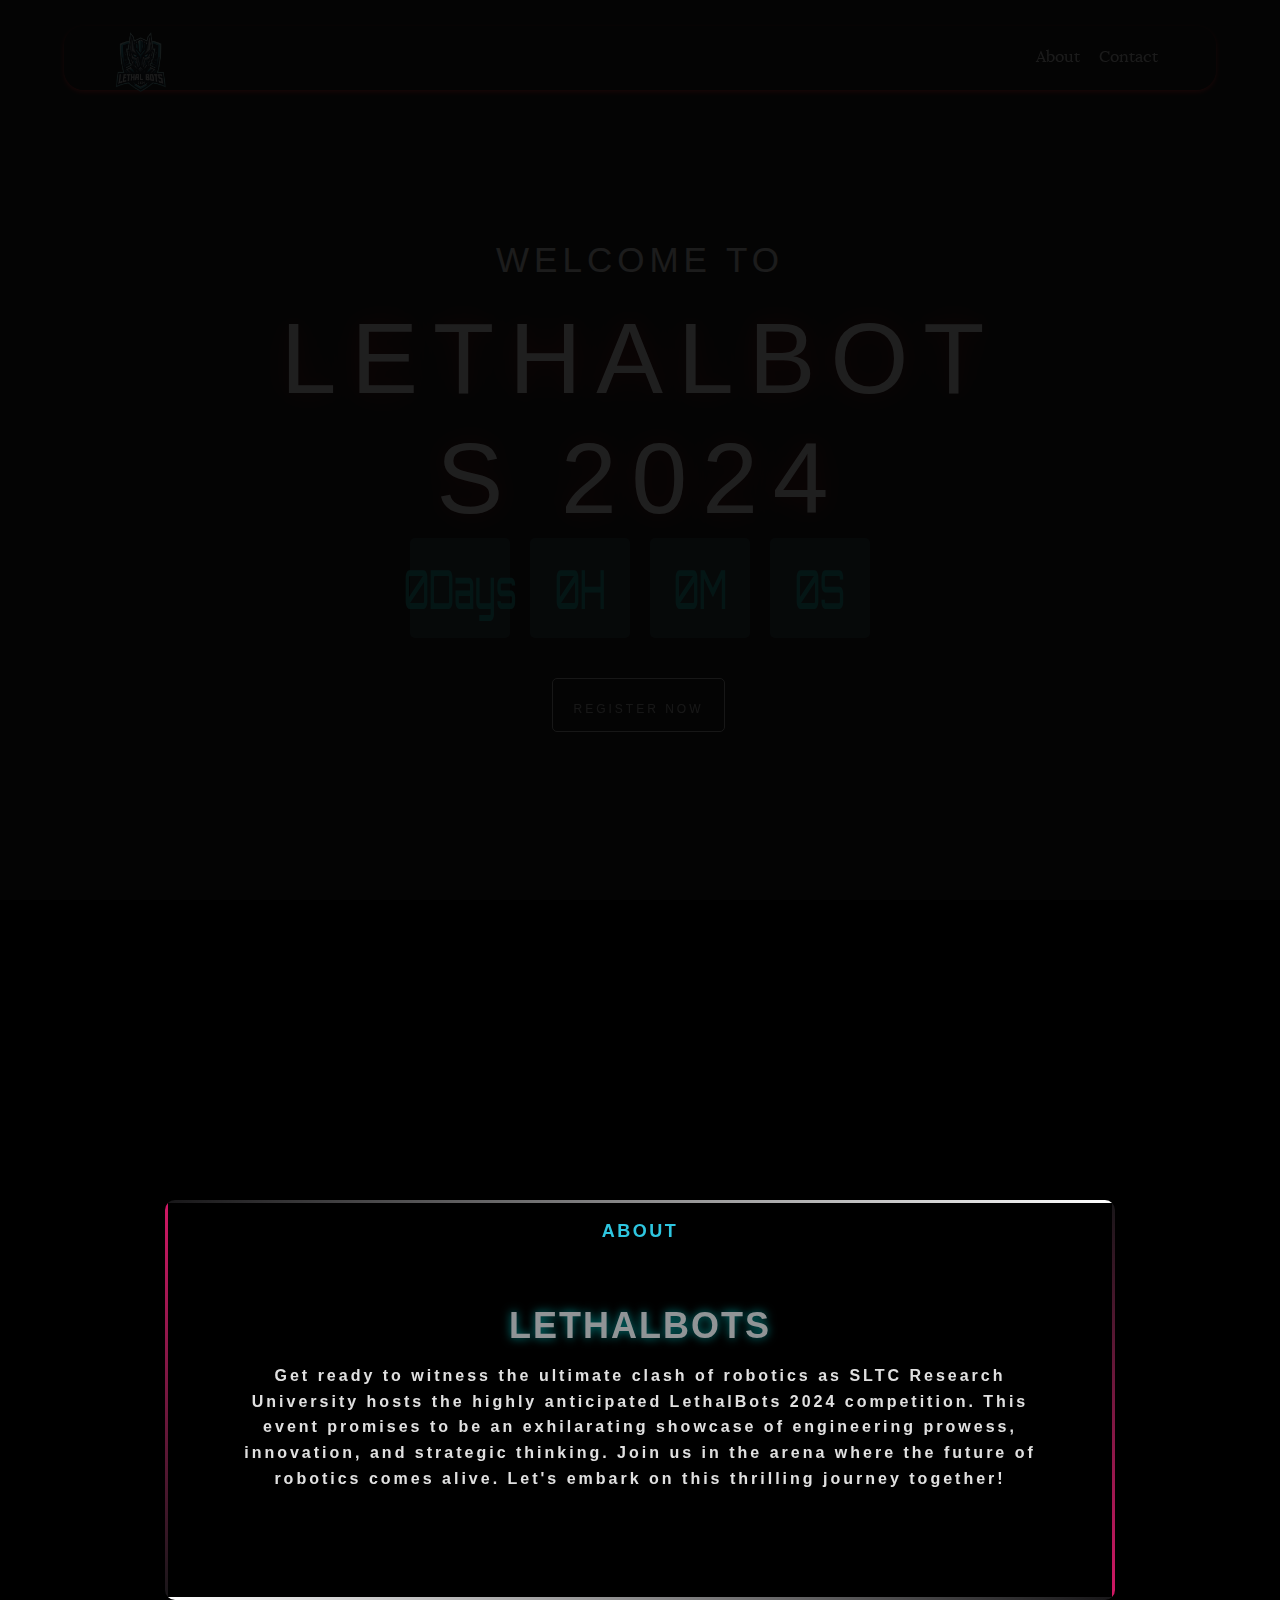
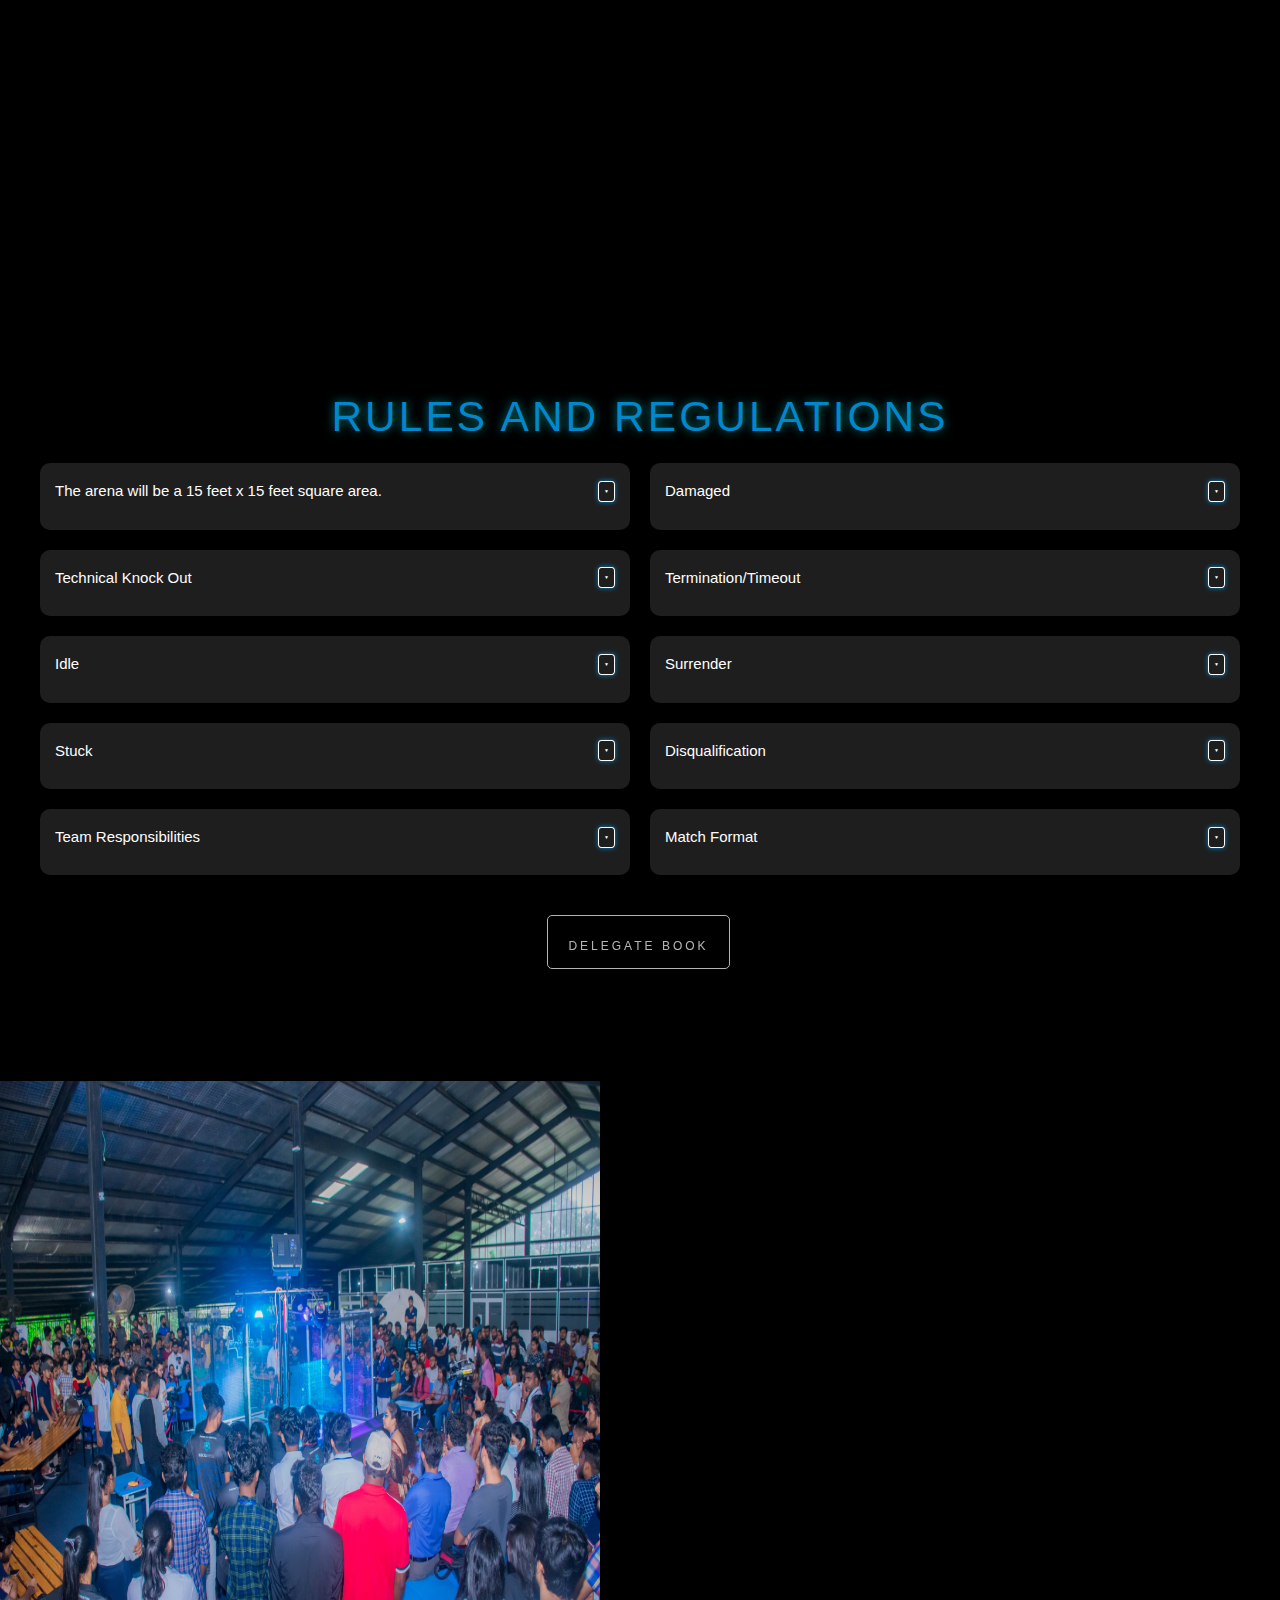
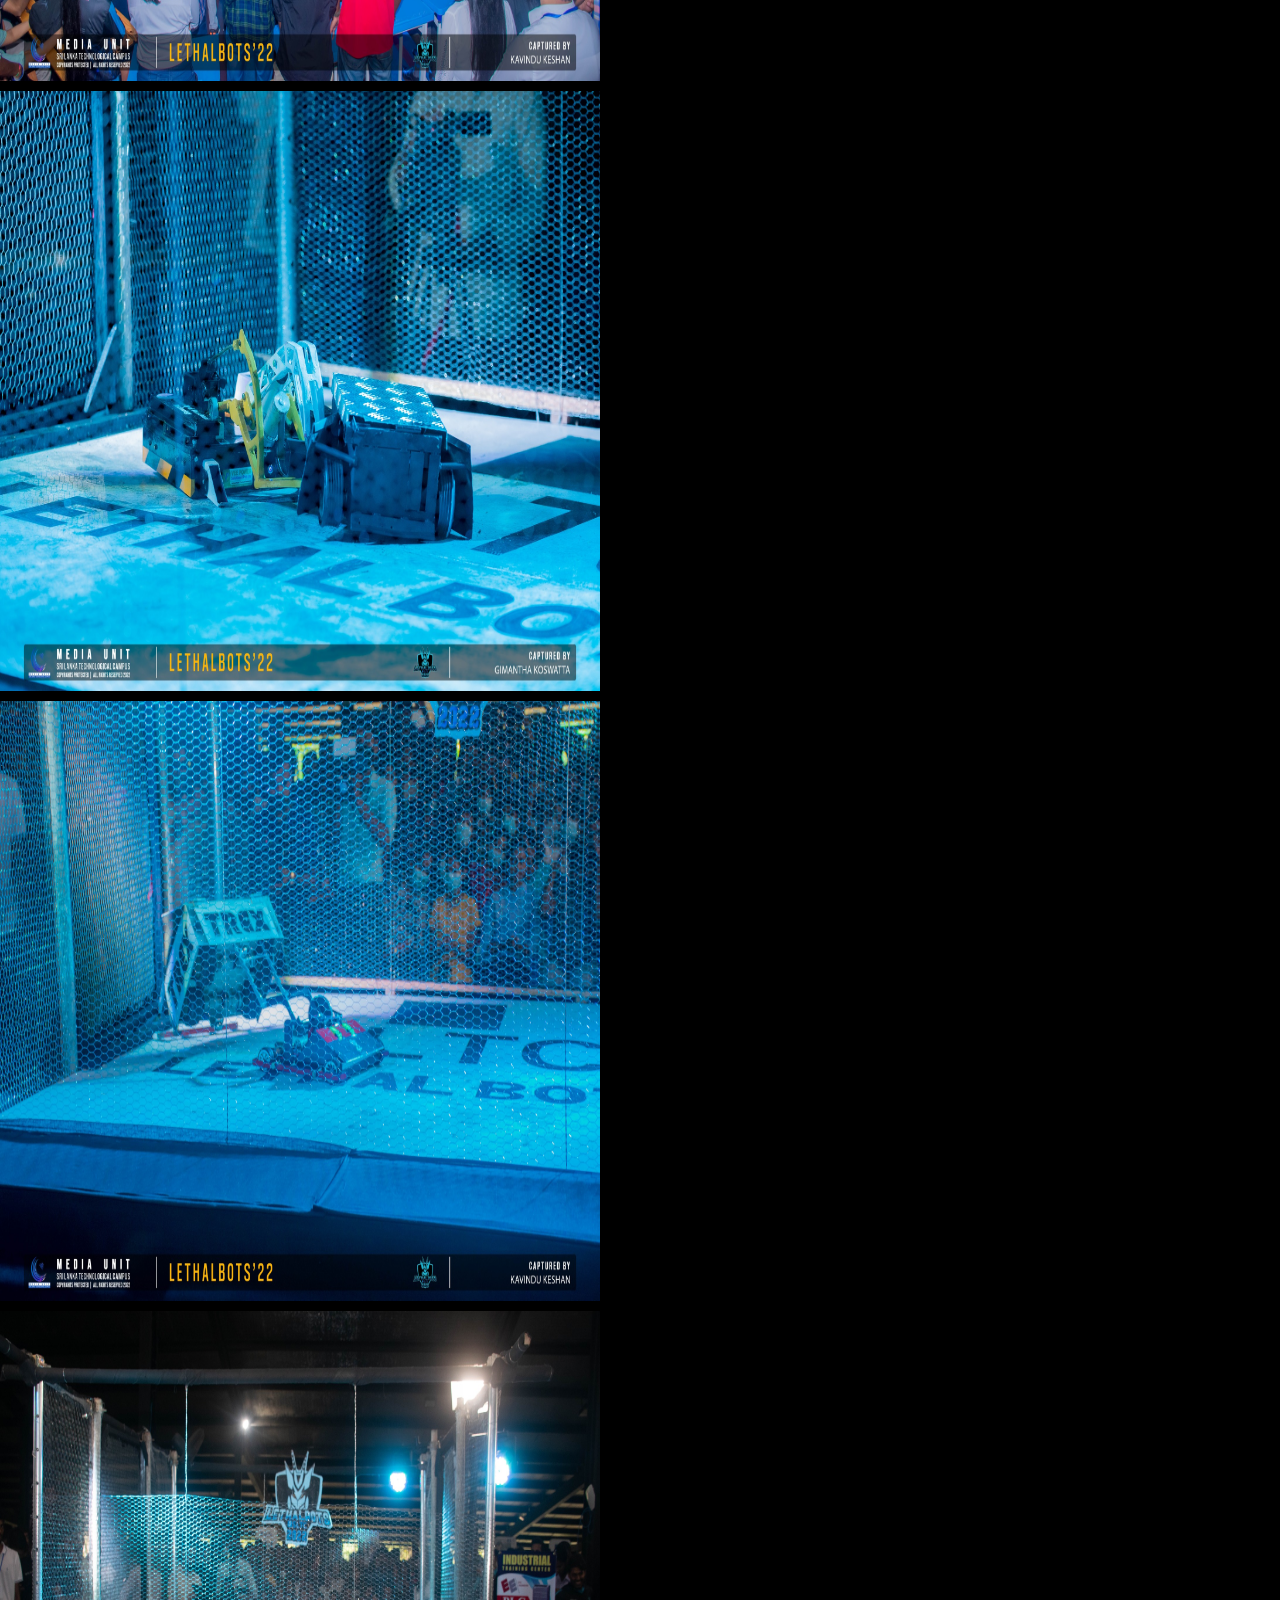
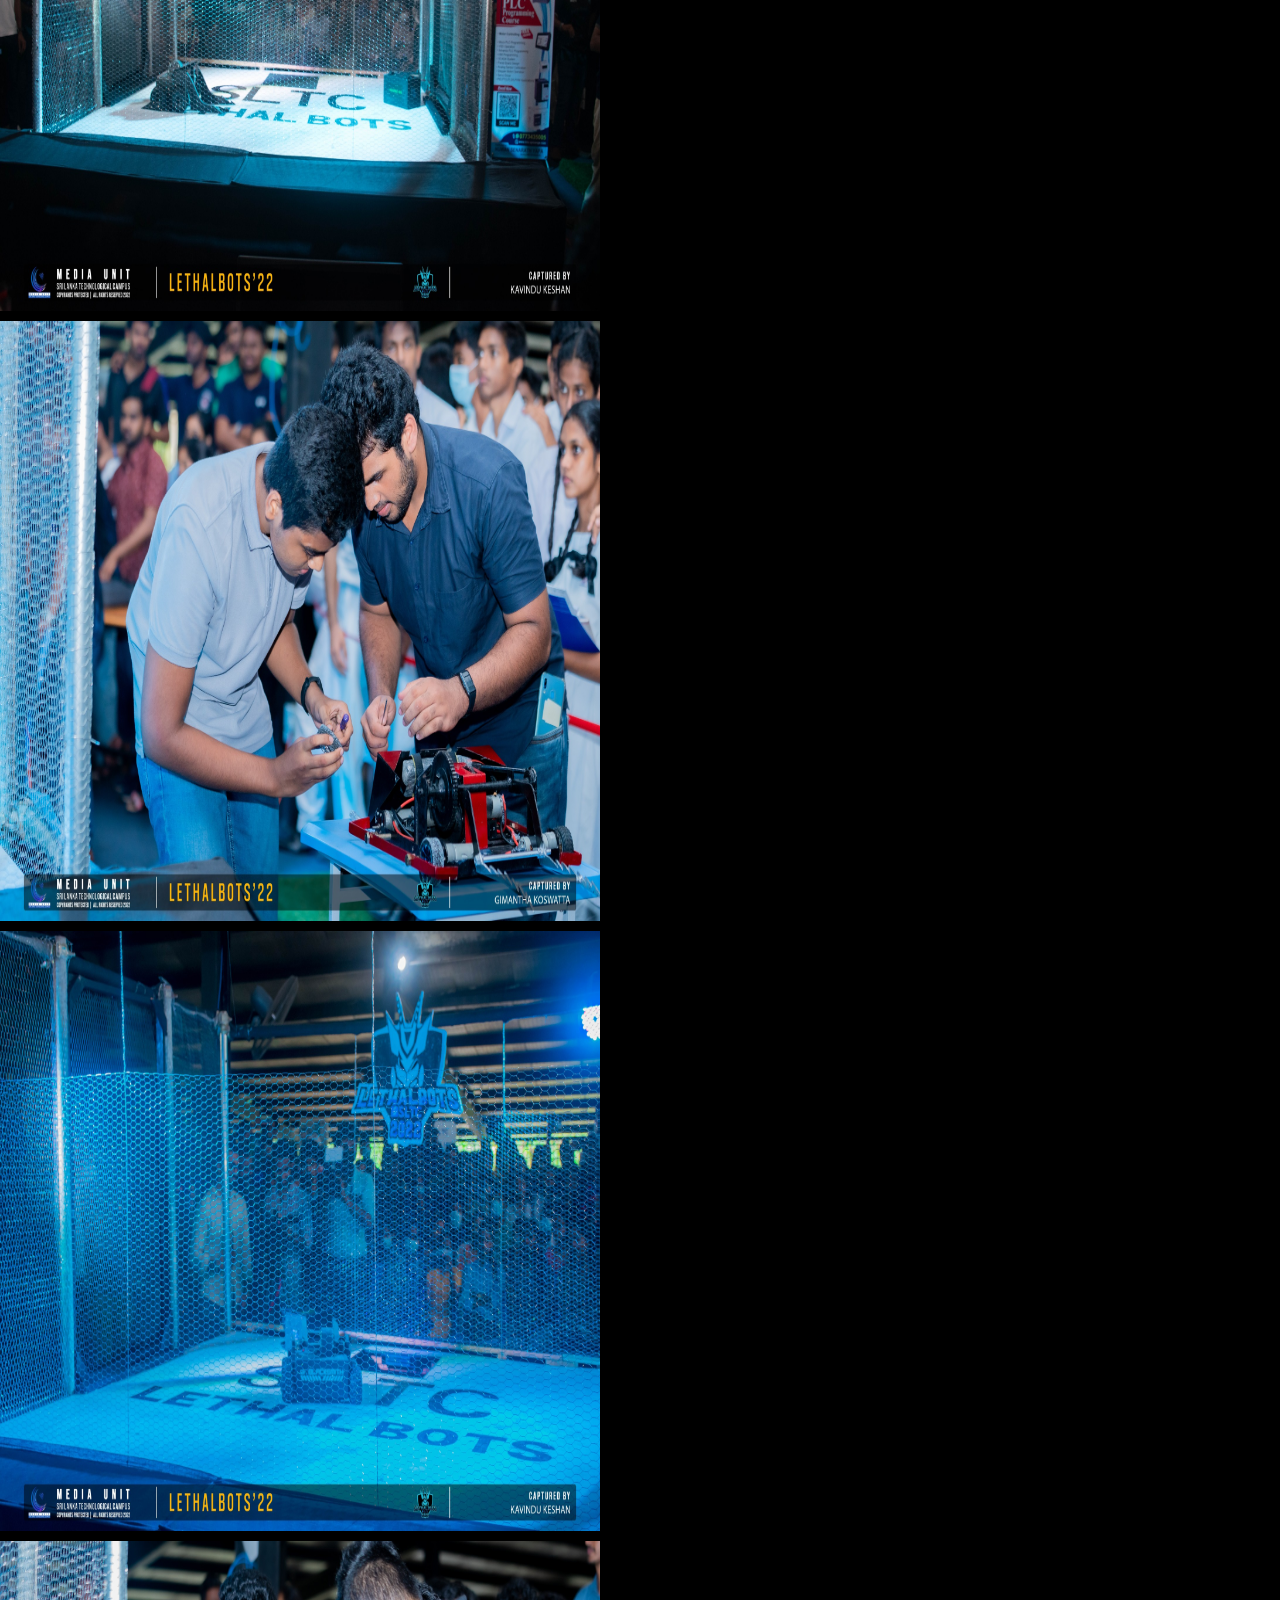
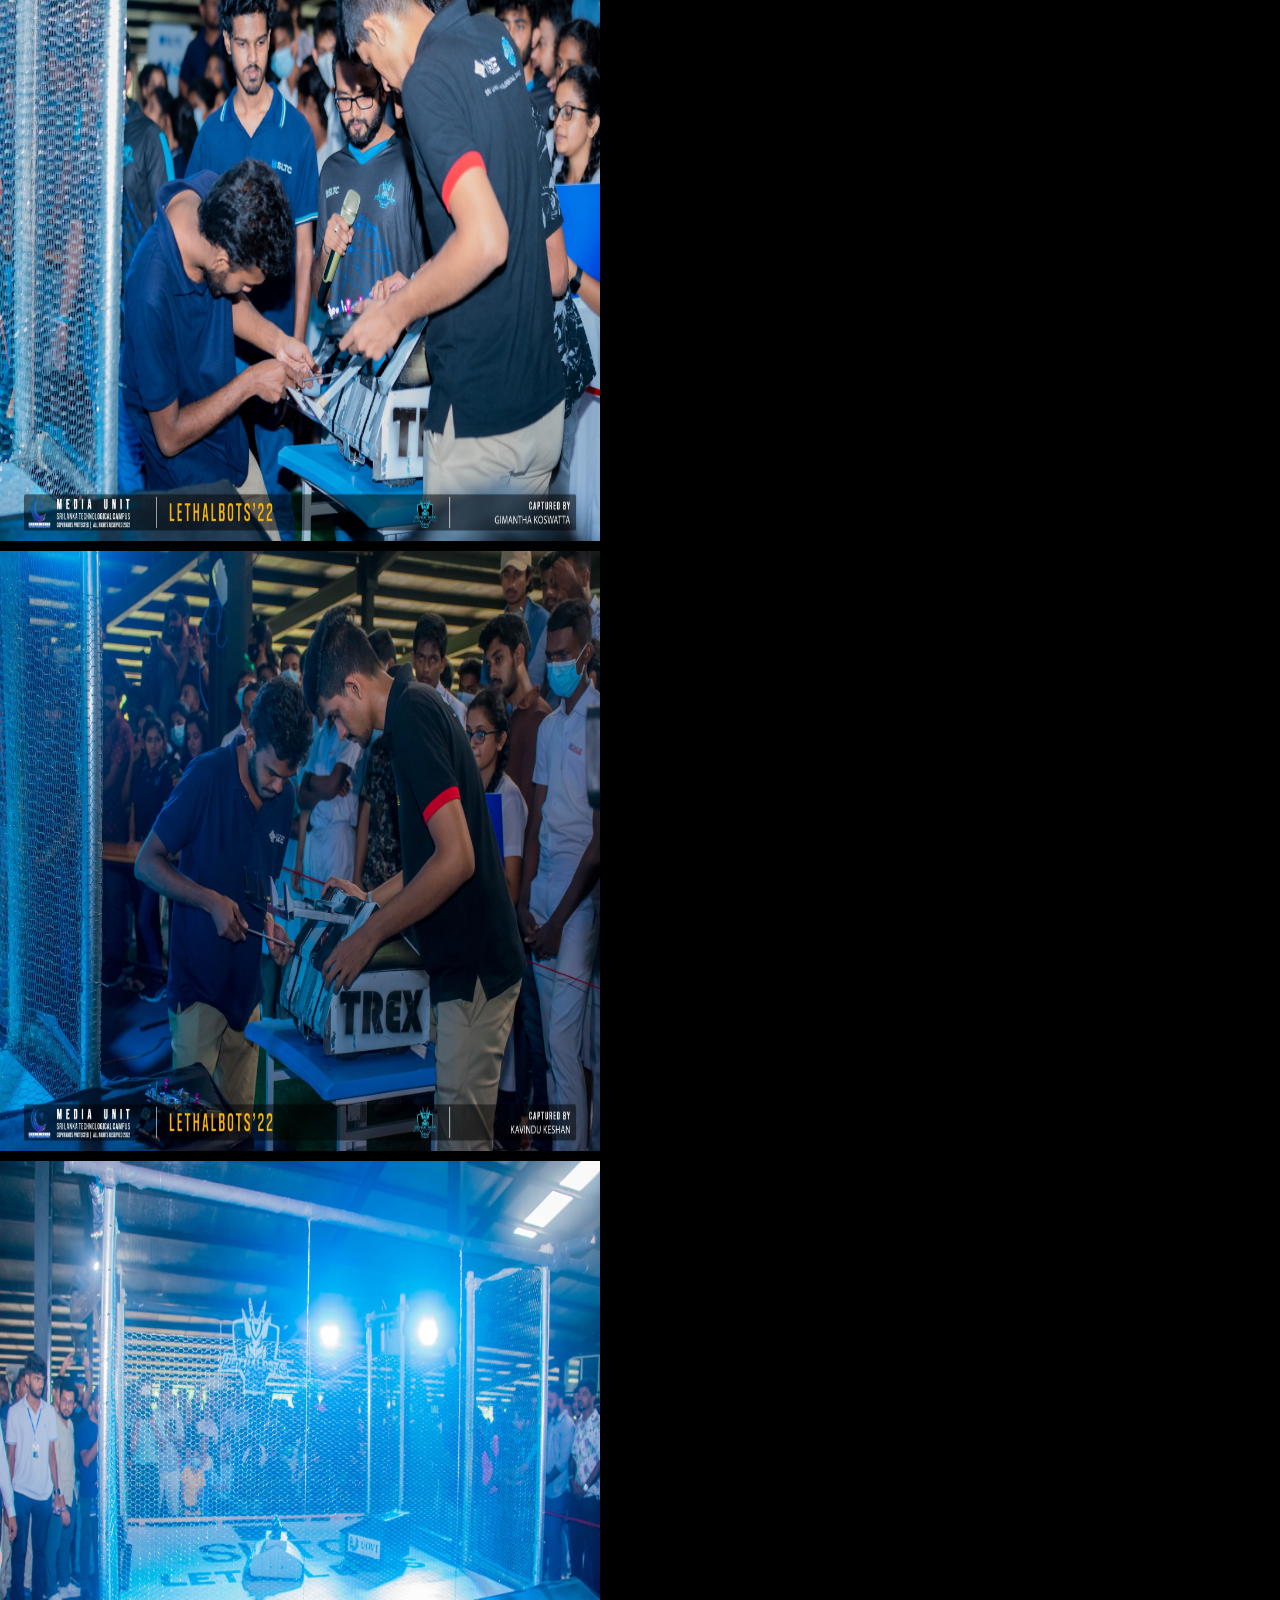
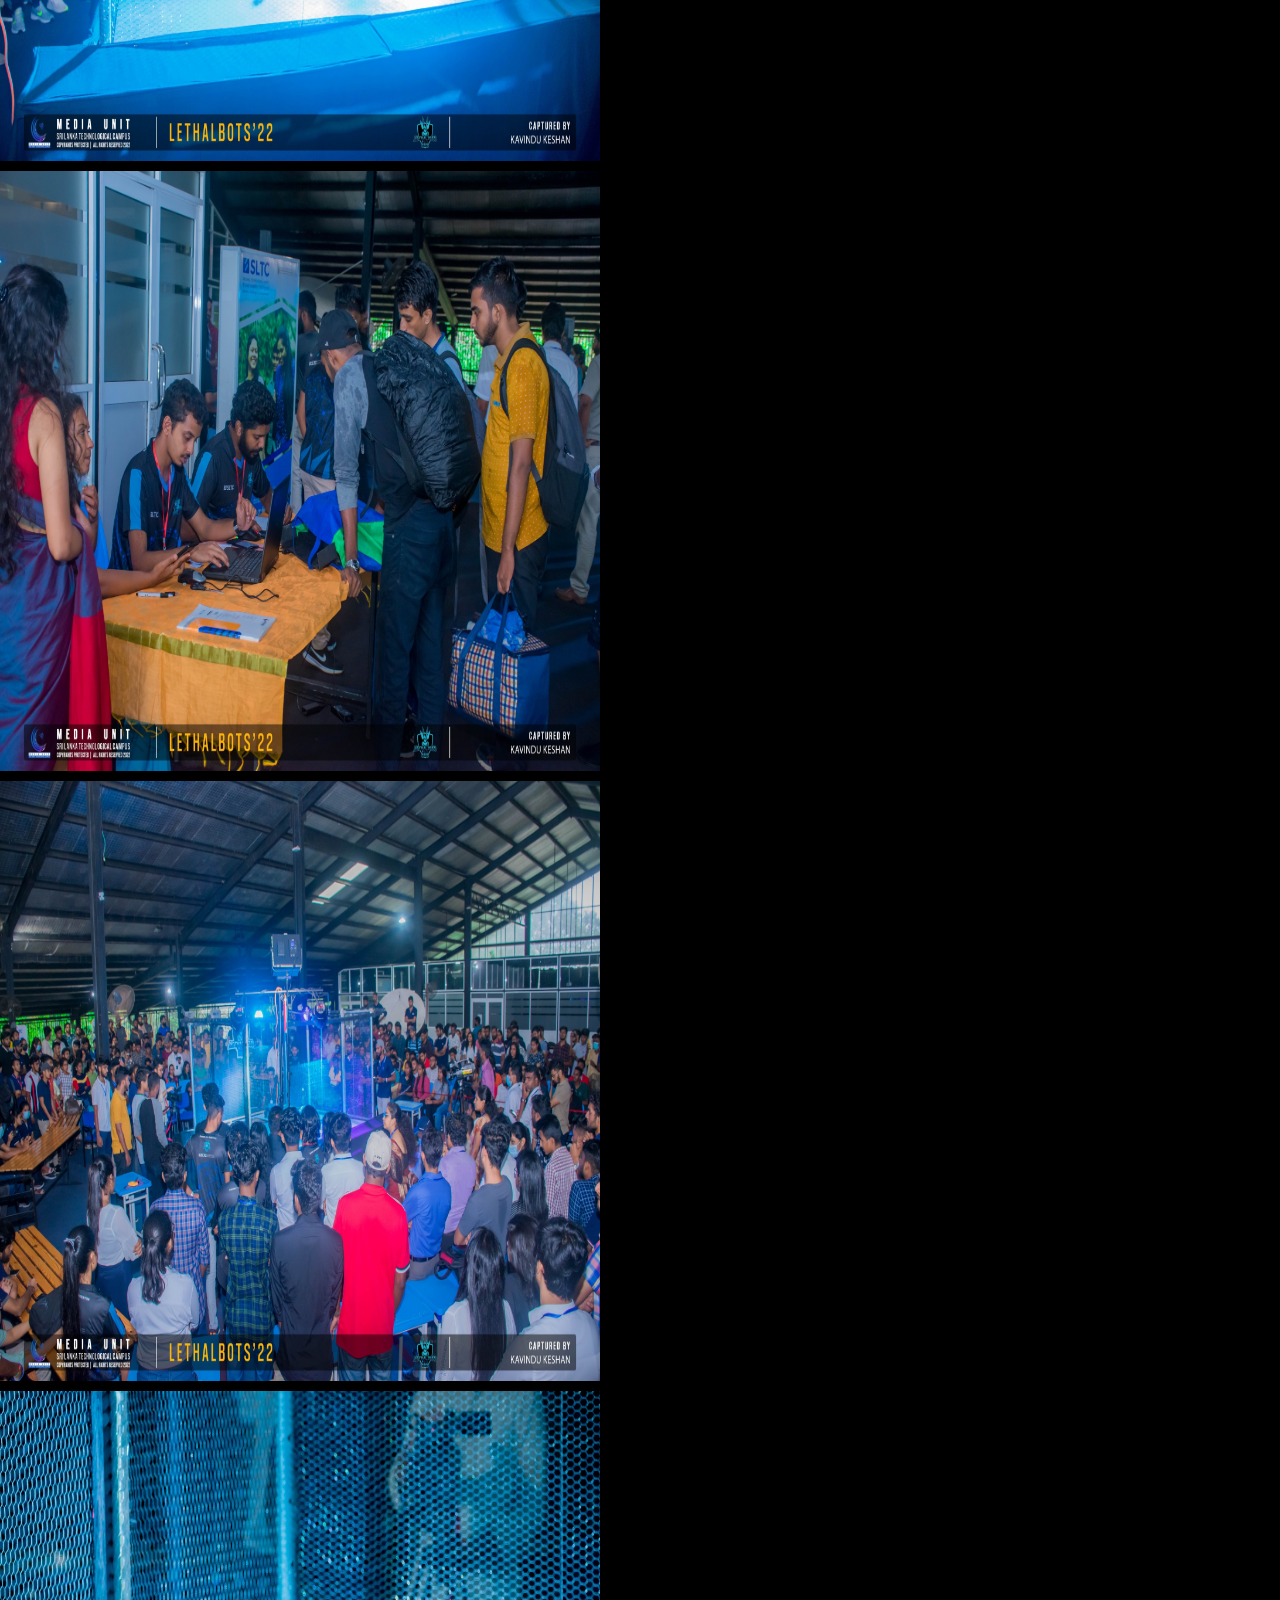
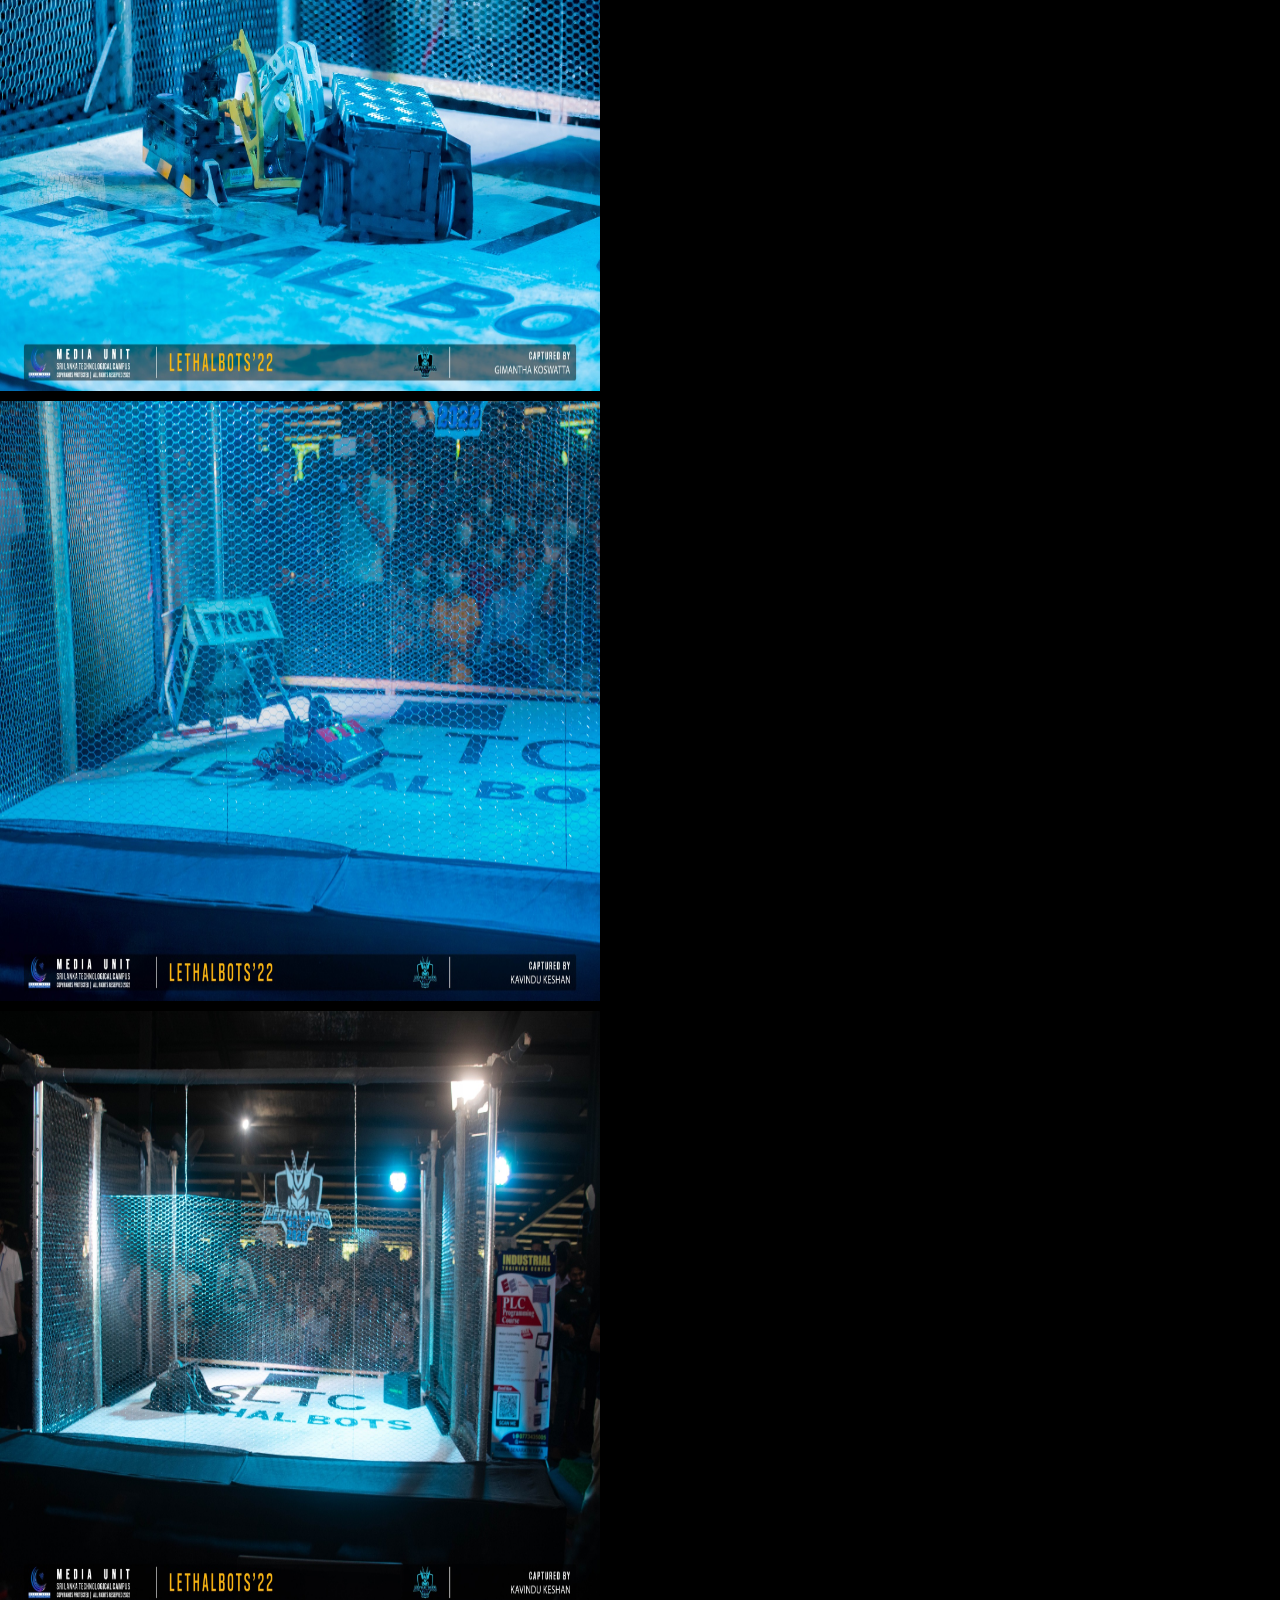
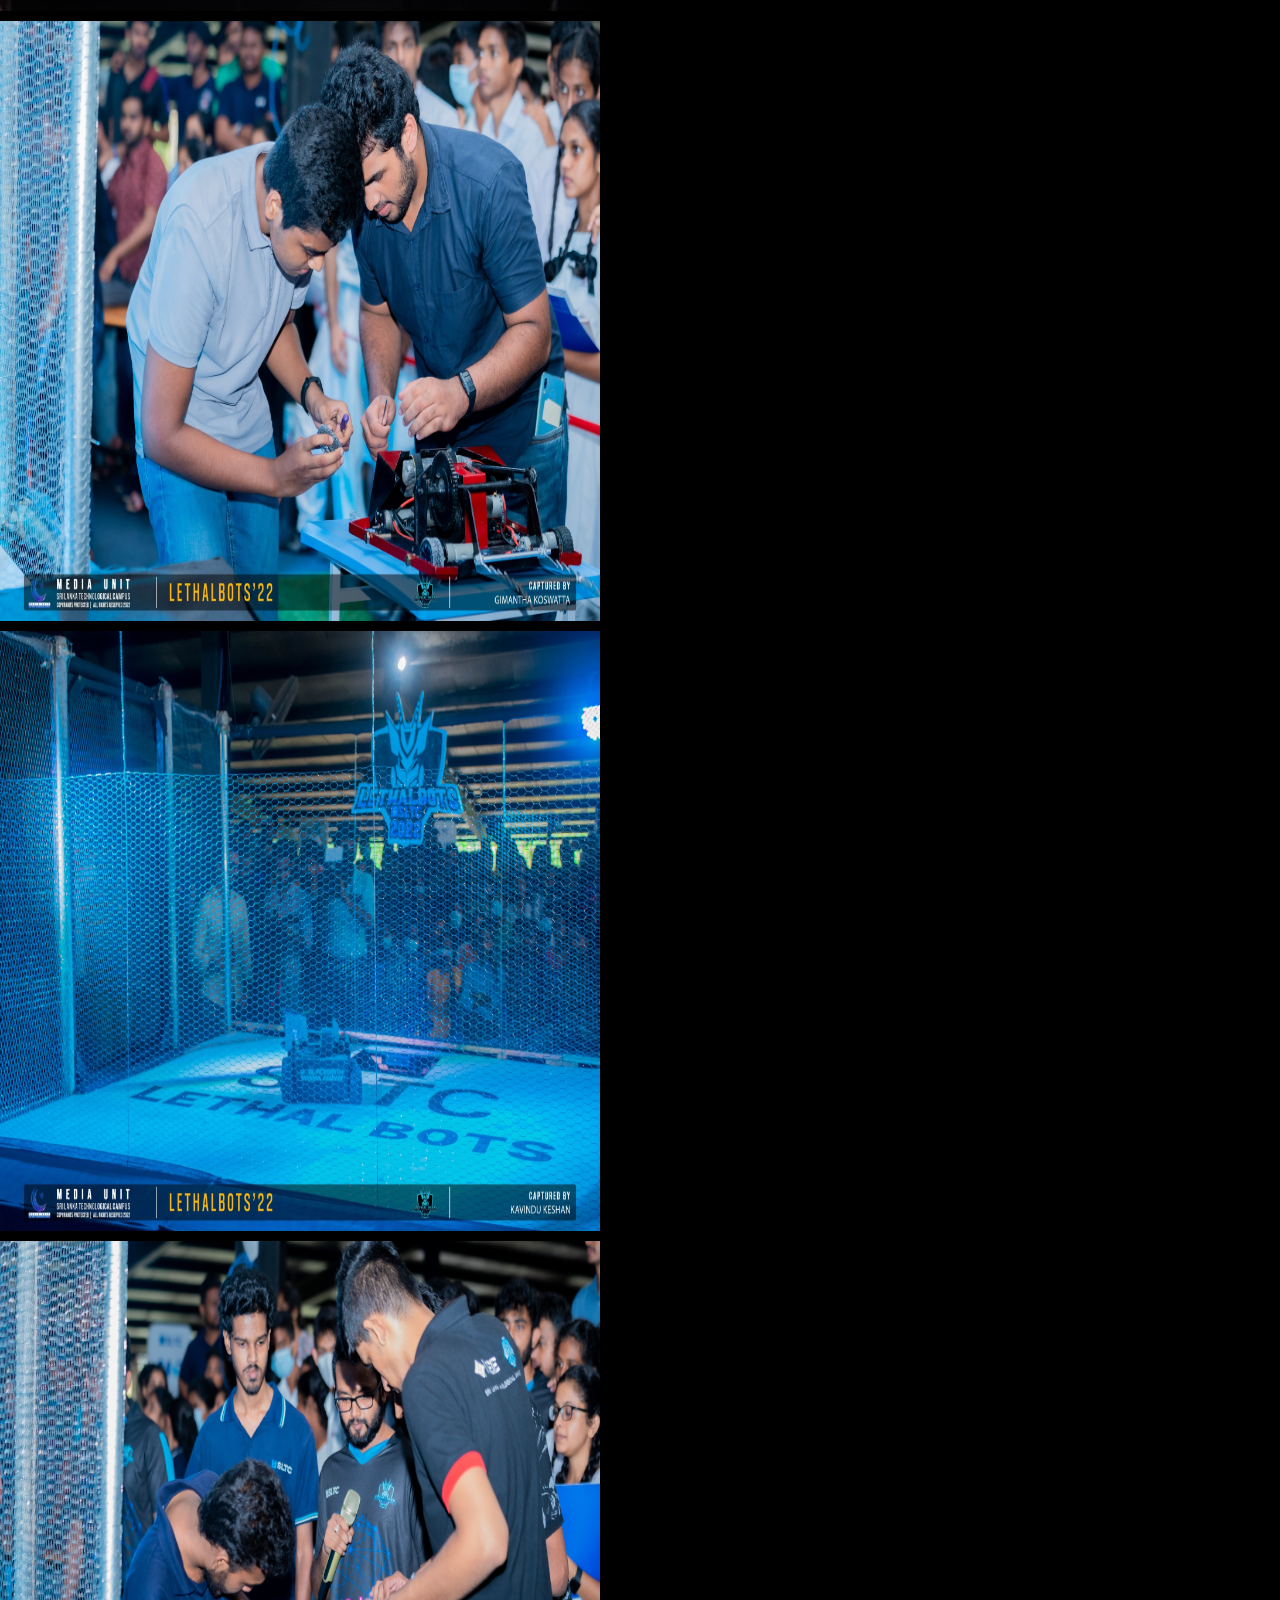
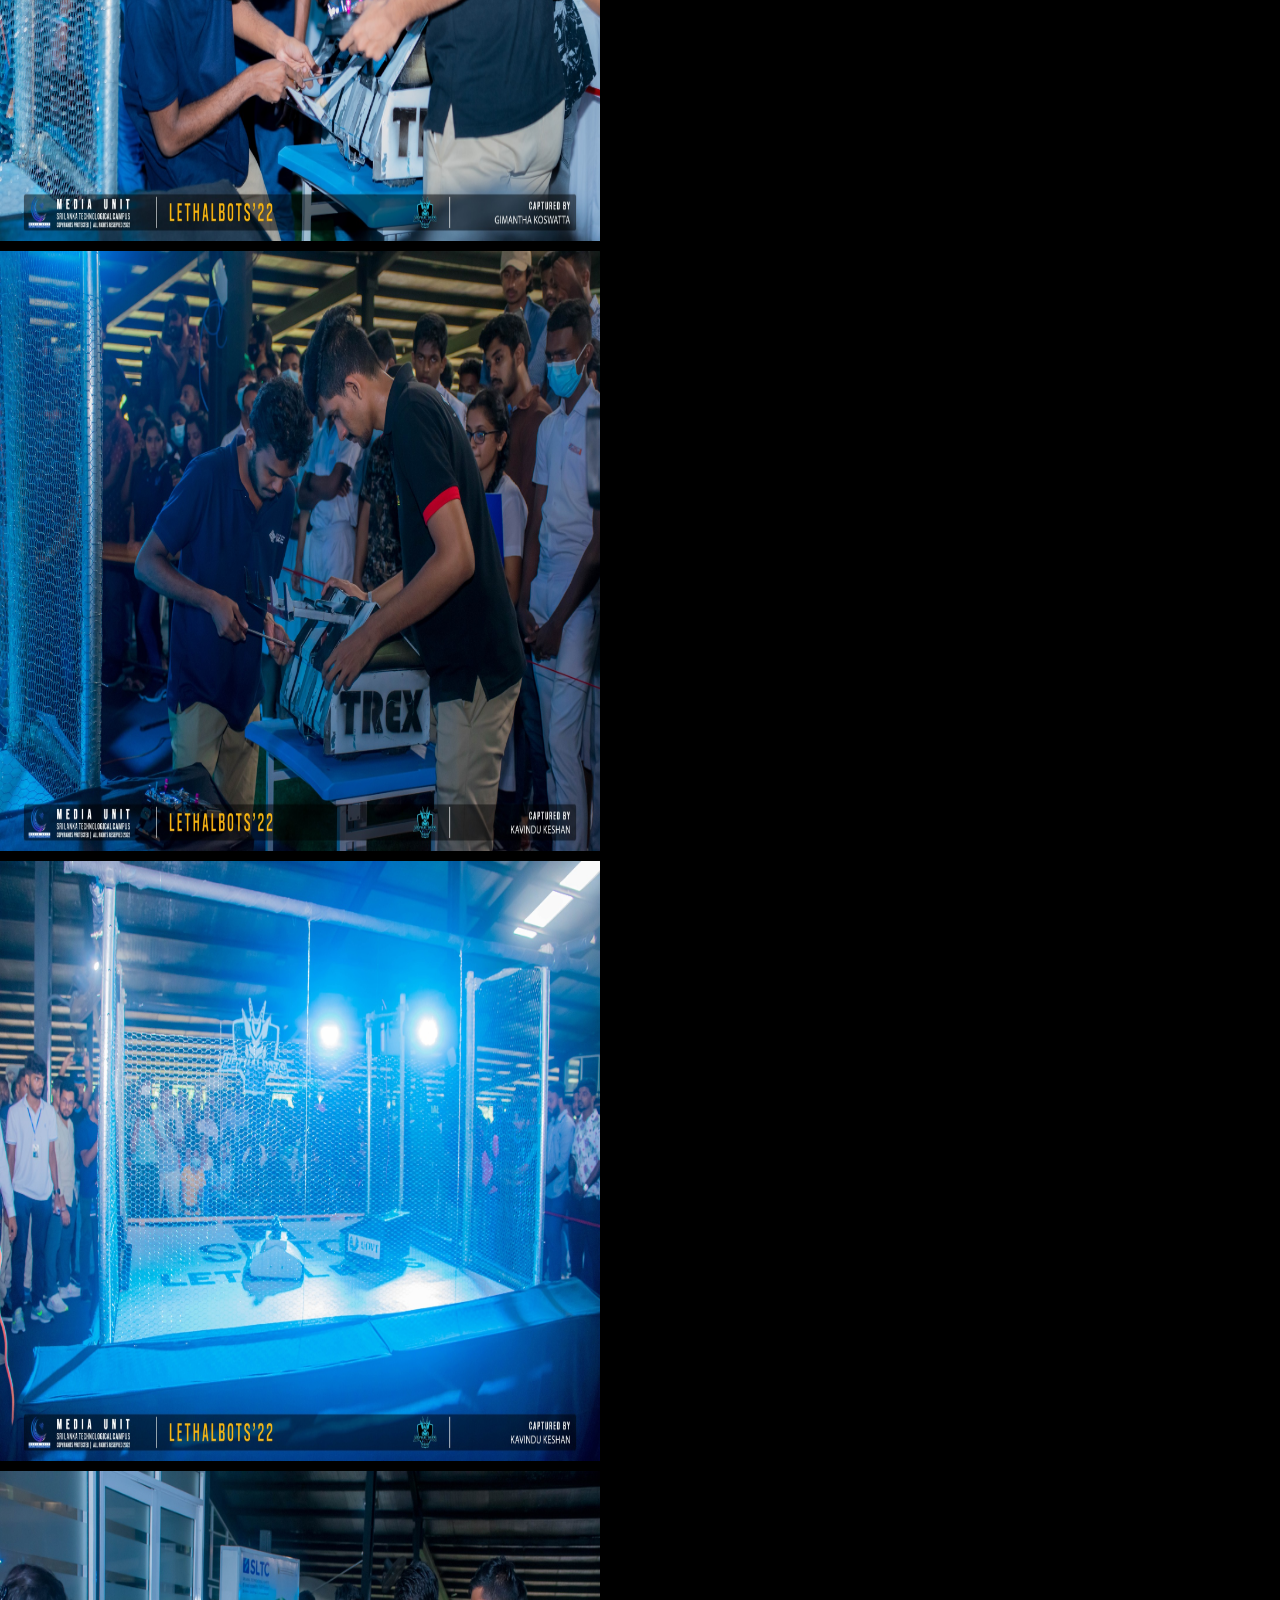
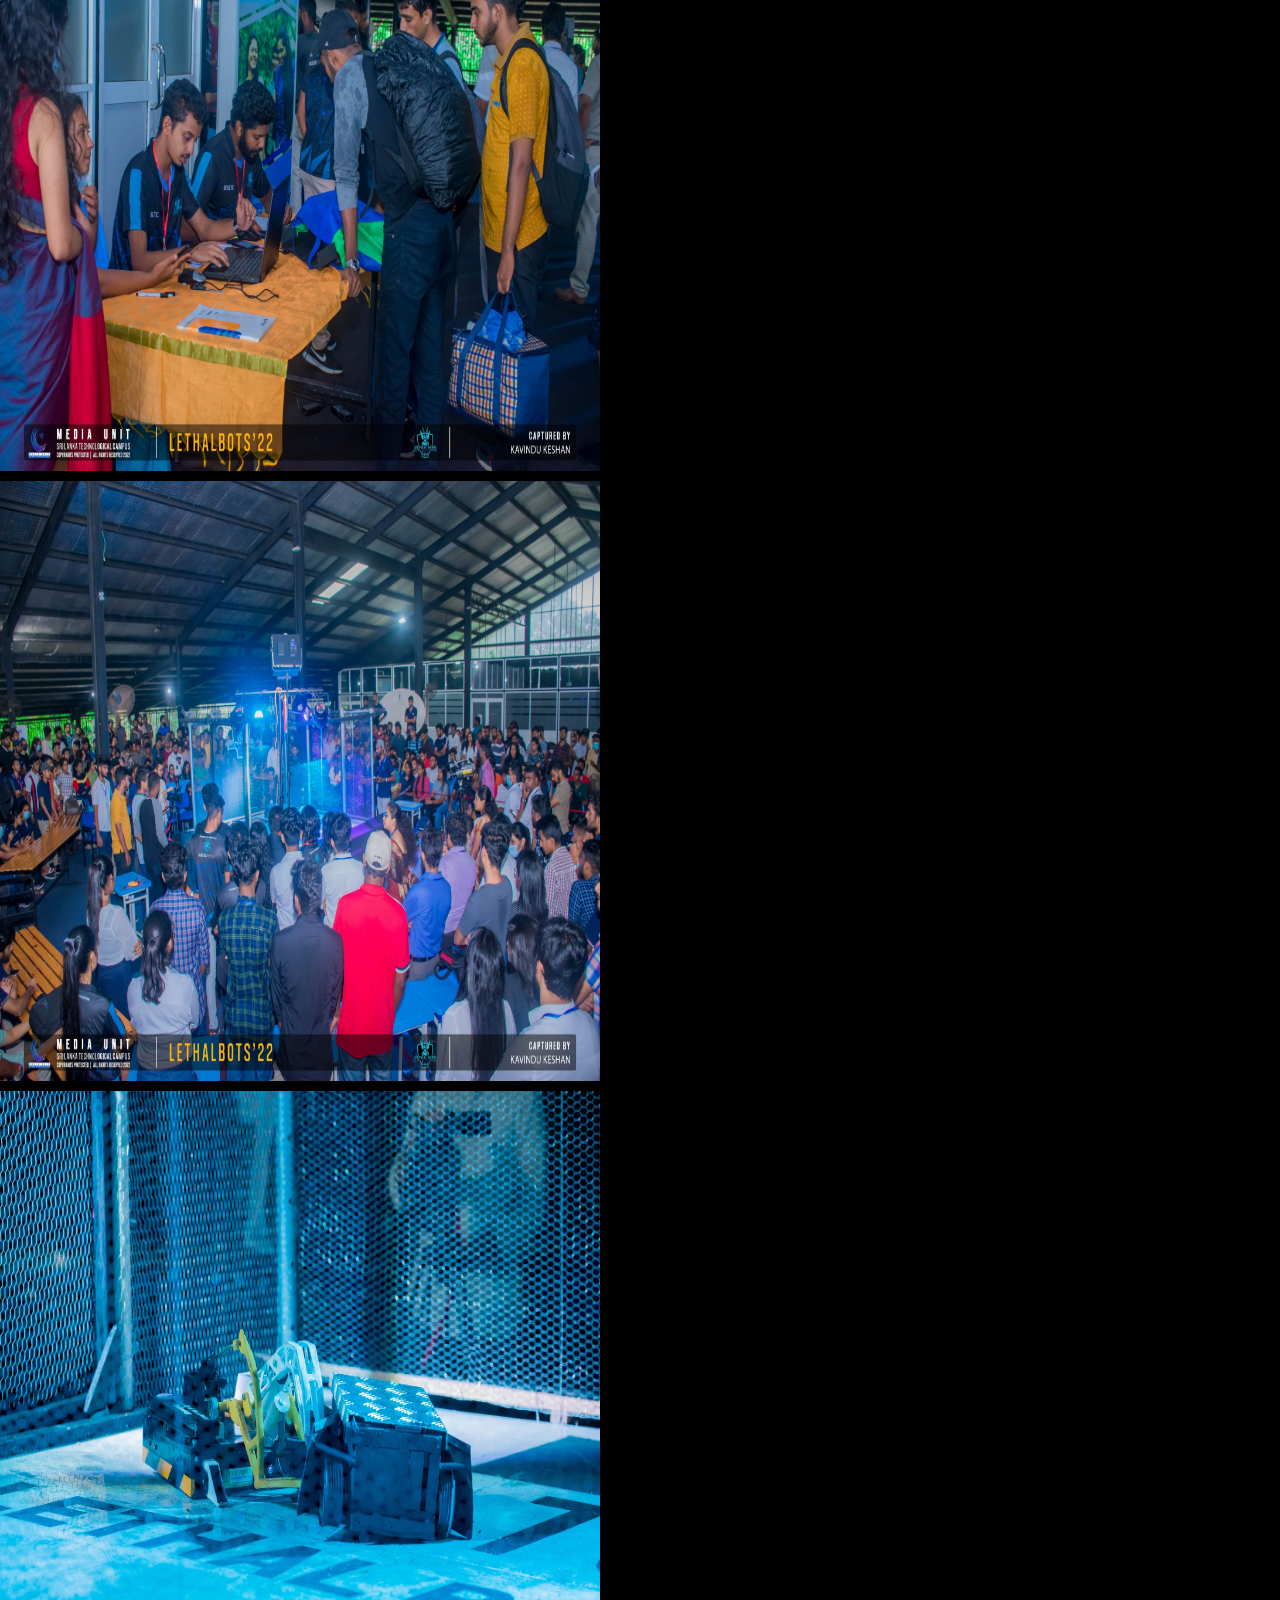
==== index.html @ 8e9e9dd2 "Update index.html" ====
<!DOCTYPE html>
<!--[if lt IE 9 ]><html class="no-js oldie" lang="en"> <![endif]-->
<!--[if IE 9 ]><html class="no-js oldie ie9" lang="en"> <![endif]-->
<!--[if (gte IE 9)|!(IE)]><!-->
<html class="no-js" lang="en">
<!--<![endif]-->

<head>

    <!--- basic page needs
    ================================================== -->
    <meta charset="utf-8">
    <title>LETHALBOTS</title>
    <meta name="description" content="">
    <meta name="author" content="">

    <!-- mobile specific metas
    ================================================== -->
    <meta name="viewport" content="width=device-width, initial-scale=1">

    <!-- CSS
    ================================================== -->
    <link rel="stylesheet" href="css/base.css">
    <link rel="stylesheet" href="css/main.css">
    <link rel="stylesheet" href="css/custom.css">
    <link rel="stylesheet" href="css/nav.css">
    <link rel="stylesheet" href="css/count.css">
    <link rel="stylesheet" href="css/about.css">
    <link rel="stylesheet" href="css/timeline.css">
    <link rel="stylesheet" href="css/rules.css">
    <link rel="stylesheet" href="css/profile.css">
    <link rel="stylesheet" href="css/profileicon.css">
    <link rel="stylesheet" href="css/footer.css">
    <link href="https://fonts.cdnfonts.com/css/transformers" rel="stylesheet">
    <link rel="stylesheet" href="css/gallery.css">
    <link rel="stylesheet" href="css/home.css">
    <link rel="stylesheet" href="css/clock.css">
    <link rel="stylesheet" href="css/tim.css">
    <link rel="stylesheet" href="css/prize.css">
    <link rel="stylesheet" href="css/mobileabt.css">
    <link rel="stylesheet" href="css/slidertimeline.css">
    <link rel="stylesheet" href="css/logoscroll.css">
    

    <!-- script
    ================================================== -->
    <script src="js/modernizr.js"></script>
    <script src="js/pace.min.js"></script>

    <!-- favicons
    ================================================== -->
   <link rel="shortcut icon" href="images/logo.png" type="image/x-icon">
    <link rel="icon" href="favicon.ico" type="image/x-icon">

    
    <script>
        window.addEventListener('load', function() {
    var loadingScreen = document.getElementById('loading-screen');
    var content = document.getElementById('content');

    // Hide the loading screen
    loadingScreen.style.display = 'none';
    
    // Show the main content
    content.style.display = 'block';
});
    </script>

</head>

<body id="top">

    <!-- preloader
    ================================================== -->
    <div id="preloader">
        <div id="loader">
            <div class="line-scale-pulse-out">
                <div></div>
                <div></div>
                <div></div>
                <div></div>
                <div></div>
            </div>
        </div>
    </div>

    <!-- header
    ================================================== -->
    <header class="s-header pc-only">

        <nav class="navbar">

            <div class="navbar-container container">
                <h1><img src="images/logo.png" class="logo-pc" style="margin-top: -30px; margin-left: -20px;"></h1>
                <input type="checkbox" name="" id="">
                <div class="hamburger-lines">
                    <span class="line line1"></span>
                    <span class="line line2"></span>
                    <span class="line line3"></span>
                </div>
                <ul class="menu-items">
                    <!-- <li><a href="#">Home</a></li> -->
                    <li><a href="#about">About</a></li>
                    <!-- <li><a href="#">Category</a></li>
                    <li><a href="#">Menu</a></li>
                    <li><a href="#">Testimonial</a></li> -->
                    <li><a href="#contact">Contact</a></li>
                </ul>


            </div>
        </nav>
    </header>
    <header class="s-header mobile-only">

        <div class="header-logo">
            <a class="site-logo" href="index.html">
                <img src="images/logo.png" alt="Homepage">
            </a>
        </div>

        <nav class="header-nav ">

            <a href="#0" class="header-nav__close" title="close"><span>Close</span></a>

            <div class="header-nav__content">
                <h3>Navigation</h3>

                <ul class="header-nav__list">
                    <li class="current"><a class="smoothscroll" href="#home" title="home">Home</a></li>
                    <li><a class="smoothscroll" href="#aboutmb">About</a></li>
                    <li><a class="smoothscroll" href="#rules">Rules</a></li>
                    <li><a class="smoothscroll" href="#time">Timeline</a></li>
                    <li><a class="smoothscroll" href="gallery.html">Gallery</a></li>
                     <li><a class="smoothscroll" href="#contact">Contact</a></li>
                </ul>

                <p><span>© Copyright Lethalbots 2024</span>
                    <span>Design and Devloped by <a href="https://www.linkedin.com/in/gayanga-bandara/">Gayanga Bandara
                            &</a><a href="https://www.linkedin.com/in/dhanuka-rathnayaka-412ab4228/"> Dhanuka
                            Rathnayaka</a></span></p>

                <ul class="header-nav__social">
                    <li>
                        <a href="#"><i class="fa fa-facebook"></i></a>
                    </li>
                   
                    <li>
                        <a href="#"><i class="fa fa-youtube-play"></i></a>
                    </li>
                </ul>

            </div> <!-- end header-nav__content -->

        </nav> <!-- end header-nav -->

        <a class="header-menu-toggle" href="#0">
            <span class="header-menu-text">Menu</span>
            <span class="header-menu-icon"></span>
        </a>

    </header>
    <!-- end s-header -->


    <!-- home
    ================================================== -->
    <div class="newdivc" id="home">
        <section class="showcase">
            <div class="video-container">
                <video src="Free Futuristic Animation Intro Footage.mp4" autoplay muted loop></video>
            </div>
            <div class="content"><br><br><br>
                <p class="welcome-text">WELCOME TO</p>
                <p class="highhead animated-lethalbots pc-only">LETHALBOTS 2024</p>
                <p class="flicker mobile-only">LETHALBOTS <br> 2024</p>
                <div class="time-bbeddes">
                    <div class="bbedde"><span class="bbeddeff"></span><span class="time-text" id="days">12</span></div>
                    <div class="bbedde"><span class="bbeddeff"></span><span class="time-text" id="hours">5</span></div>
                    <div class="bbedde"><span class="bbeddeff"></span><span class="time-text" id="minutes">42</span></div>
                    <div class="bbedde"><span class="bbeddeff"></span><span class="time-text" id="seconds">42</span></div>
                </div>
                <a href="https://docs.google.com/forms/d/e/1FAIpQLScHy39qt52CZUjDOI1jvqBTX0T9C1IAz5AgBwFuFFn3ELPX4Q/viewform?pli=1 " target="_blank" class="btn">Register Now</a>
            </div>
        </section>
    </div>
    <!-- end s-home -->

 <div class="slider pc-only" style="
            --width: 150px;
            --height: 150px;
            --quantity: 4;
        ">
            <div class="list">
                <div class="item" style="--position: 1"><img src="images/sltccol.png" alt="" style="margin-top: -4px; height: 80px;" width="80px"></div>
                <div class="item" style="--position: 2"><img src="images/mediacol.png" alt="" style="height: 60px;"></div>
                <div class="item" style="--position: 3"><img src="images/logo.png" alt="" style="margin-top: -4px; height: 80px;" width="80px"></div>
                <div class="item" style="--position: 4"><img src="images/faclg.jpg" alt="" style="margin-top: -4px; height: 70px;" width="100px"></div>

            </div>
        </div>


    <!-- About Section -->
    <section  class="s-about-n">
        <div id="particles-container">
            <!-- Particle canvas will go here -->
        </div>
        <div class="animated-border">
            <span></span><span></span><span></span><span></span>
            <div class="abt-content">
                <h3 class="subhead">About</h3><br class="mobile-only" id="about">
                <div class="para">
                    
                    <h1 class="display-1">LETHALBOTS</h1>
                    <p>
                        Get ready to witness the ultimate clash of robotics as
                        SLTC Research University hosts the highly 
                        anticipated LethalBots 2024 competition.
                        This event promises to be an exhilarating 
                        showcase of engineering prowess,
                        innovation, and strategic thinking. Join us
                        in the arena where the future of robotics
                        comes alive. Let's embark on this thrilling 
                        journey together!
                    </p>
                </div>
            </div>
        </div>
        
    </section>
    <!-- About Section end -->

    
    <!-- Rules and Regulations --><!-- Rules and Regulations --><!-- Rules and Regulations -->
    <div class="faq-section" data-aos="fade-up" id="rules">
        <h1>Rules and Regulations</h1>
        <div class="faq-container" >
            <div class="faq-item">
                <div class="faq-question">The arena will be a 15 feet x 15 feet square area. <span class="arrow">&#x25BC;</span>
                </div>
                <div class="faq-answer">Only the operators in the operating area will be allowed to control the robot during the battle.</div>
            </div>
            <div class="faq-item">
                <div class="faq-question">Damaged <span
                        class="arrow">&#x25BC;</span></div>
                <div class="faq-answer">Robot/Segment/Child bot that is damaged to the death.</div>
            </div>
            <div class="faq-item">
                <div class="faq-question">Technical Knock Out <span
                        class="arrow">&#x25BC;</span></div>
                <div class="faq-answer">The robot that has power indicators on but cannot move anymore for 15 sec.</div>
            </div>
            <div class="faq-item">
                <div class="faq-question">Termination/Timeout <span
                        class="arrow">&#x25BC;</span></div>
                <div class="faq-answer">If a judge or referee has a valid reason to stop a match before the time limit, they may do so. They can then select whether or not to continue the contest. A timeout causes the clock to pause. Operators may seek one timeout throughout the match for a valid reason. However, judges have the right to grant or deny these requests. Additionally, teams are prohibited from repairing or replacing robots or their components during the stoppage.</div>
            </div>
            <div class="faq-item">
                <div class="faq-question">Idle <span
                        class="arrow">&#x25BC;</span></div>
                <div class="faq-answer"> robot that stayed still at the starting box for more than 1 minute.</div>
            </div>
            <div class="faq-item">
                <div class="faq-question">Surrender <span class="arrow">&#x25BC;</span>
                </div>
                <div class="faq-answer">Competitors can surrender and withdraw from the match at any time.</div>
            </div>
            <div class="faq-item">
                <div class="faq-question">Stuck <span
                        class="arrow">&#x25BC;</span></div>
                <div class="faq-answer">Robot stuck at any part of the arena for one minute.</div>
            </div>
            <div class="faq-item">
                <div class="faq-question">Disqualification <span
                        class="arrow">&#x25BC;</span></div>
                <div class="faq-answer">If a team does not adhere to the rules or instructions set by the officials, the officials reserve the right to disqualify the team at any point during the tournament.</div>
            </div>
            <div class="faq-item">
                <div class="faq-question">Team Responsibilities <span class="arrow">&#x25BC;</span>
                </div>
                <div class="faq-answer">Teams are required to adhere to the instructions given by Lethalbots officials. Participation in meetings, inspections, and other mandatory events is essential. Additionally, teams must always wear the tag provided by the officials.</div>
            </div>
            <div class="faq-item">
                <div class="faq-question">Match Format <span
                        class="arrow">&#x25BC;</span></div>
                <div class="faq-answer">There will be 2 Rounds. All the matches will be held in the double-elimination format. Matches shall be 3 minutes long of active fight time, exclusive of any time-outs.</div>
            </div>
        </div>
         <center> <a href="DELEGATE BOOK.pdf" class="btn" target="_blank" >DELEGATE BOOK</a></center>
    </div>
     <br><br><br class="mobile-only">    <!--     remove when re adding prices -->
    <!-- Rules and Regulations end --><!-- Rules and Regulations end --><!-- Rules and Regulations end -->


    <!-- prize --><!-- prize --><!-- prize --><!-- prize -->
    <!-- prize --><!-- prize --><!-- prize -->
<!--     
   <section class="section_pr" id="prices">
        <div class="container_pr">
            <h1>Team prizes</h1><br>
            <div class="prizes_pr">
                <div class="prize_pr">
                    <img src="images/prize/2pr.png" alt="1st Runner Up">
                    <p class="amount_pr">LKR 50,000</p>
                </div>
                <div class="prize_pr">
                    <img src="images/prize/1pr.png" alt="Winner">
                    <p class="amount_pr">LKR 100,000</p>
                </div>
                <div class="prize_pr">
                    <img src="images/prize/3pr.png" alt="2nd Runner Up">

                    <p class="amount_pr">LKR 25,000</p>
                </div>
            </div><br><br>
        </div>
    </section>
    -->

    <!-- prize end --><!-- prize end --><!-- prize end -->

    <!-- timeline --><!-- timeline --><!-- timeline -->

     <div class="newphoto">
        <div class="collage">
            <div class="photo-block">
                <div class="photo-grid">
                    <div class="photo"><img src="images/gallery/ga1.jpg" alt="" style="width: 600px; height: 600px;"></div>
                    <div class="photo"><img src="images/gallery/ga2.jpg" alt="" style="width: 600px; height: 600px;"></div>
                    <div class="photo"><img src="images/gallery/ga3.jpg" alt="" style="width: 600px; height: 600px;"></div>
                    <div class="photo"><img src="images/gallery/ga4.jpg" alt="" style="width: 600px; height: 600px;"></div>
                    <div class="photo"><img src="images/gallery/ga5.jpg" alt="" style="width: 600px; height: 600px;"></div>
                    <div class="photo"><img src="images/gallery/ga6.jpg" alt="" style="width: 600px; height: 600px;"></div>
                    <div class="photo"><img src="images/gallery/ga7.jpg" alt="" style="width: 600px; height: 600px;"></div>
                    <div class="photo"><img src="images/gallery/ga8.jpg" alt="" style="width: 600px; height: 600px;"></div>
                    <div class="photo"><img src="images/gallery/ga9.jpg" alt="" style="width: 600px; height: 600px;"></div>
                    <div class="photo"><img src="images/gallery/ga10.jpg" alt="" style="width: 600px; height: 600px;"></div>
                    <div class="photo"><img src="images/gallery/ga1.jpg" alt="" style="width: 600px; height: 600px;"></div>
                    <div class="photo"><img src="images/gallery/ga2.jpg" alt="" style="width: 600px; height: 600px;"></div>
                    <div class="photo"><img src="images/gallery/ga3.jpg" alt="" style="width: 600px; height: 600px;"></div>
                    <div class="photo"><img src="images/gallery/ga4.jpg" alt="" style="width: 600px; height: 600px;"></div>
                    <div class="photo"><img src="images/gallery/ga5.jpg" alt="" style="width: 600px; height: 600px;"></div>
                    <div class="photo"><img src="images/gallery/ga6.jpg" alt="" style="width: 600px; height: 600px;"></div>
                    <div class="photo"><img src="images/gallery/ga7.jpg" alt="" style="width: 600px; height: 600px;"></div>
                    <div class="photo"><img src="images/gallery/ga8.jpg" alt="" style="width: 600px; height: 600px;"></div>
                    <div class="photo"><img src="images/gallery/ga9.jpg" alt="" style="width: 600px; height: 600px;"></div>
                    <div class="photo"><img src="images/gallery/ga10.jpg" alt="" style="width: 600px; height: 600px;"></div>
                    <div class="photo"><img src="images/gallery/ga1.jpg" alt="" style="width: 600px; height: 600px;"></div>
                    <div class="photo"><img src="images/gallery/ga2.jpg" alt="" style="width: 600px; height: 600px;"></div>
                    <div class="photo"><img src="images/gallery/ga3.jpg" alt="" style="width: 600px; height: 600px;"></div>
                    <div class="photo"><img src="images/gallery/ga4.jpg" alt="" style="width: 600px; height: 600px;"></div>
                    <div class="photo"><img src="images/gallery/ga5.jpg" alt="" style="width: 600px; height: 600px;"></div>
                    <div class="photo"><img src="images/gallery/ga6.jpg" alt="" style="width: 600px; height: 600px;"></div>
                    <div class="photo"><img src="images/gallery/ga7.jpg" alt="" style="width: 600px; height: 600px;"></div>
                    <div class="photo"><img src="images/gallery/ga8.jpg" alt="" style="width: 600px; height: 600px;"></div>
                    <div class="photo"><img src="images/gallery/ga9.jpg" alt="" style="width: 600px; height: 600px;"></div>
                    <div class="photo"><img src="images/gallery/ga10.jpg" alt="" style="width: 600px; height: 600px;"></div>
                    <div class="photo"><img src="images/gallery/ga1.jpg" alt="" style="width: 600px; height: 600px;"></div>
                    <div class="photo"><img src="images/gallery/ga2.jpg" alt="" style="width: 600px; height: 600px;"></div><div class="photo"><img src="images/gallery/ga10.jpg" alt="" style="width: 600px; height: 600px;"></div>
                    <div class="photo"><img src="images/gallery/ga1.jpg" alt="" style="width: 600px; height: 600px;"></div>
                    <div class="photo"><img src="images/gallery/ga2.jpg" alt="" style="width: 600px; height: 600px;"></div>
                </div>
                <section class="timeline-section-new" id="time">
                    <div class="timeline-container-new">
                        <h1 class="heading-primary" style="position: relative;">Timeline</h1>

                        <div class="timeline-experience-new">
                            <!-- Timeline Item 1 -->
                            <div class="timeline-item-new">
                                <div class="timeline-job-info-new">
                                    <h4 class="t-date">26<sup>TH</sup> OF SEPTEMBER 2024</h4>
                                </div>
                                <h3 class="timeline-company-name-new">Registration Open</h3>
                                <p class="tim-p">Registration for the robotic tournament is officially open.</p>
                            </div>

                            <!-- Timeline Item 2 -->
                            <div class="timeline-item-new">
                                <div class="timeline-job-info-new">
                                    <h4 class="t-date">20<sup>TH</sup> OF NOVEMBER 2024</h4>
                                </div>
                                <h3 class="timeline-company-name-new">Registration Closed</h3>
                                <p class="tim-p">Registration has officially closed. Prepare for the upcoming event.</p>
                            </div>

                            <!-- Timeline Item 3 -->
                            <div class="timeline-item-new">
                                <div class="timeline-job-info-new">
                                    <h4 class="t-date">25<sup>TH</sup> OF NOVEMBER 2024</h4>
                                </div>
                                <h3 class="timeline-company-name-new">Event Date</h3>
                                <p class="tim-p">The main event where robots will compete for the top position.</p>
                            </div>
                        </div>
                    </div>
                </section>
            </div>

        </div>
    </div>
    <!-- timeline end --><!-- timeline end --><!-- timeline end -->

    <!--galery   -->
    <div class="gallerymom">
        <center>
            <h1>Our Memories</h1>
        </center>
        <div class="gallery" id="gallery">

            <!-- Gallery items will be inserted here by JavaScript -->
        </div>

        <!-- Remove pagination buttons and add View More -->
        <div class="pagination" id="pagination">
            <button id="view-more" class="page-btn">View More</button>
        </div>

        <div class="popup" id="popup">
            <span class="close" id="close">&times;</span>
            <img class="popup-content" id="popup-content">
            <div class="popup-caption" id="popup-caption"></div>
        </div>
    </div>

    <!-- galleryend-->


    <!-- footer
    ================================================== -->
    <footer class="footer" id="contact">

        <div class="row footer-main">
           <center> <h1 class="title-g">Contact us</h1> </center>

            <div class="col-six tab-full left footer-desc">

                <figure class="profile" id="profile1">
                    <img src="images/profile1.jpg" alt="profile-sample3" class="profile-img" />
                    <figcaption>
                        <h2 class="profile-h2">Thisaru Kalansooriya</h2>
                        <h4 class="profile-h4">Event chairman
                        </h4>
                    </figcaption>
                    <section class="p-section">
                        <div class="height450">
                            <div class="social-overlap process-scetion mt100">
                                <div class="container">
                                    <div class="justify-content-center">
                                        <div class="">
                                            <div class="social-bar">
                                               <p style="font-family: 'Franklin Gothic Medium', 'Arial Narrow', Arial, sans-serif;">076 527 9408</p>
                                                <p style="font-family: 'Franklin Gothic Medium', 'Arial Narrow', Arial, sans-serif;">thisaruk@sltc.ac.lk</p>
                                            </div>
                                        </div>
                                    </div>
                                </div>
                            </div>
                        </div>
                    </section>
                </figure>


            </div>

            <div class="col-six tab-full right footer-subscribe">

                <figure class="profile" id="profile2">
                    <img src="images/profile2.jpg" alt="profile-sample3" class="profile-img" />
                    <figcaption>
                        <h2 class="profile-h2">Dr Migara Karunarathne
                        </h2>
                        <h4 class="profile-h4" style="font-size: 10px;">Head of the Department,
                            Department of Applied electronics
                            Faculty of Technology</h4>
                    </figcaption>
                    <section class="p-section">
                        <div class="height450">
                            <div class="social-overlap process-scetion mt100">
                                <div class="container">
                                    <div class="justify-content-center">
                                        <div class="">
                                            <div class="social-bar">
                                                <div class="process-section">
                                                     <p style="font-family: 'Franklin Gothic Medium', 'Arial Narrow', Arial, sans-serif;">071 403 3934
                                                    </p>
                                                    <p style="font-family: 'Franklin Gothic Medium', 'Arial Narrow', Arial, sans-serif;">migarak@sltc.ac.lk</p>
                                                </div>
                                            </div>
                                        </div>
                                    </div>
                                </div>
                            </div>
                        </div>
                    </section>
                </figure>

        <br class="pc-only"><br class="pc-only"><br class="pc-only"><br class="pc-only"><br class="pc-only"><br class="pc-only"><br class="pc-only"><br class="pc-only">
            </div>
            <div class="rounded-social-buttons">
                <a class="social-button facebook" href="https://web.facebook.com/SLTCMedia" target="_blank"><i
                        class="fa fa-facebook"></i></a>
                <a class="social-button youtube" href="https://www.youtube.com/@INSIGHTSLTC" target="_blank"><i
                        class="fa fa-youtube-play"></i></a>

            </div>

        </div> <!-- end footer-main -->

        <div class="row footer-bottom">

            <div class="col-twelve">
                <div class="copyright">
                    <span>© Copyright Lethalbots 2024</span>
                    <span>Design and Devloped by <a href="https://www.linkedin.com/in/gayanga-bandara/">Gayanga Bandara
                            &</a><a href="https://www.linkedin.com/in/dhanuka-rathnayaka-412ab4228/"> Dhanuka
                            Rathnayaka</a></span>
                </div>

                <div class="go-top">
                    <a class="smoothscroll" title="Back to Top" href="#top"><i class="icon-arrow-up"
                            aria-hidden="true"></i></a>
                </div>
            </div>

        </div> <!-- end footer-bottom -->


    </footer><!-- end footer --><!-- end footer -->





    


    <!-- Java Script
    ================================================== -->
    <script src="js/jquery-3.2.1.min.js"></script>
    <script src="js/main.js"></script>
    <script src="js/count.js"></script>
    <script src="js/galleryvievmore.js"></script>
    <script src="js/rules.js"></script>
    <script src="contact.js"></script>

    <script src="//cdnjs.cloudflare.com/ajax/libs/jquery/3.2.1/jquery.min.js"></script>
    <script src="https://cdn.jsdelivr.net/gh/jnicol/particleground/jquery.particleground.min.js"></script>
    <script>
        $(document).ready(function() {
            $('#particles-container').particleground({
                dotColor: '#5cbdaa',
                lineColor: '#5cbdaa',
                density: 10000, // You can adjust this to control the number of particles
                particleRadius: 7, // Adjust size of the particles
                proximity: 100, // How close two particles need to be before they connect with a line
            });
        });
    </script>



</body>

</html>
---- css/base.css ----
/* =================================================================== 
 *
 *  Glint v1.0 Base Stylesheet
 *  11-20-2017
 *  ------------------------------------------------------------------
 *
 *  TOC:
 *  # imports 
 *  # normalize
 *  # basic/base setup styles
 *      ## Media
 *      ## Typography resets 
 *      ## links
 *      ## inputs
 *  # grid
 *      ## medium size devices
 *      ## tablets
 *      ## mobile devices
 *      ## small mobile devices
 *  # block grids
 *      ## medium size devices
 *      ## tablets
 *      ## mobile devices
 *      ## small mobile devices
 *  # MISC
 *
 * =================================================================== */


/* ===================================================================
 * # imports 
 *
 * ------------------------------------------------------------------- */
@import url("font-awesome/css/font-awesome.min.css");
@import url("micons/micons.css");
@import url("fonts.css");


/* ===================================================================
 * # normalize
 * normalize.css v5.0.0 | MIT License | 
 * github.com/necolas/normalize.css
 *
 * ------------------------------------------------------------------- */
html {
    font-family: sans-serif;
    line-height: 1.15;
    -ms-text-size-adjust: 100%;
    -webkit-text-size-adjust: 100%;
}

body {
    margin: 0;
}

article,
aside,
footer,
header,
nav,
section {
    display: block;
}

h1 {
    font-size: 2em;
    margin: 0.67em 0;
}

figcaption,
figure,
main {
    display: block;
}

figure {
    margin: 1em 40px;
}

hr {
    box-sizing: content-box;
    height: 0;
    overflow: visible;
}

pre {
    font-family: monospace, monospace;
    font-size: 1em;
}

a {
    background-color: transparent;
    -webkit-text-decoration-skip: objects;
}

a:active,
a:hover {
    outline-width: 0;
}

abbr[title] {
    border-bottom: none;
    text-decoration: underline;
    text-decoration: underline dotted;
}

b,
strong {
    font-weight: inherit;
}

b,
strong {
    font-weight: bolder;
}

code,
kbd,
samp {
    font-family: monospace, monospace;
    font-size: 1em;
}

dfn {
    font-style: italic;
}

mark {
    background-color: #ff0;
    color: #000;
}

small {
    font-size: 80%;
}

sub,
sup {
    font-size: 75%;
    line-height: 0;
    position: relative;
    vertical-align: baseline;
}

sub {
    bottom: -0.25em;
}

sup {
    top: -0.5em;
}

audio,
video {
    display: inline-block;
}

audio:not([controls]) {
    display: none;
    height: 0;
}

img {
    border-style: none;
    
}
.img-pc{
    border-style: none;
    margin-bottom: -30px;
}

svg:not(:root) {
    overflow: hidden;
}

button,
input,
optgroup,
select,
textarea {
    font-family: sans-serif;
    font-size: 100%;
    line-height: 1.15;
    margin: 0;
}

button,
input {
    overflow: visible;
}

button,
select {
    text-transform: none;
}

button,
html [type="button"],
[type="reset"],
[type="submit"] {
    -webkit-appearance: button;
}

button::-moz-focus-inner,
[type="button"]::-moz-focus-inner,
[type="reset"]::-moz-focus-inner,
[type="submit"]::-moz-focus-inner {
    border-style: none;
    padding: 0;
}

button:-moz-focusring,
[type="button"]:-moz-focusring,
[type="reset"]:-moz-focusring,
[type="submit"]:-moz-focusring {
    outline: 1px dotted ButtonText;
}

fieldset {
    border: 1px solid #c0c0c0;
    margin: 0 2px;
    padding: 0.35em 0.625em 0.75em;
}

legend {
    box-sizing: border-box;
    color: inherit;
    display: table;
    max-width: 100%;
    padding: 0;
    white-space: normal;
}

progress {
    display: inline-block;
    vertical-align: baseline;
}

textarea {
    overflow: auto;
}

[type="checkbox"],
[type="radio"] {
    box-sizing: border-box;
    padding: 0;
}

[type="number"]::-webkit-inner-spin-button,
[type="number"]::-webkit-outer-spin-button {
    height: auto;
}

[type="search"] {
    -webkit-appearance: textfield;
    outline-offset: -2px;
}

[type="search"]::-webkit-search-cancel-button,
[type="search"]::-webkit-search-decoration {
    -webkit-appearance: none;
}

::-webkit-file-upload-button {
    -webkit-appearance: button;
    font: inherit;
}

details,
menu {
    display: block;
}

summary {
    display: list-item;
}

canvas {
    display: inline-block;
}

template {
    display: none;
}

[hidden] {
    display: none;
}


/* ===================================================================
 * # basic/base setup styles
 *
 * ------------------------------------------------------------------- */
html {
    font-size: 62.5%;
    box-sizing: border-box;
}

*,
*::before,
*::after {
    box-sizing: inherit;
}

body {
    font-weight: normal;
    line-height: 1;
    word-wrap: break-word;
    text-rendering: optimizeLegibility;
    -webkit-overflow-scrolling: touch;
    -webkit-text-size-adjust: none;
}

body,
input,
button {
    -moz-osx-font-smoothing: grayscale;
    -webkit-font-smoothing: antialiased;
}


/* ------------------------------------------------------------------- 
 * ## Media
 * ------------------------------------------------------------------- */
img,
video {
    max-width: 100%;
    height: auto;
}


/* ------------------------------------------------------------------- 
 * ## Typography resets 
 * ------------------------------------------------------------------- */
div,
dl,
dt,
dd,
ul,
ol,
li,
h1,
h2,
h3,
h4,
h5,
h6,
pre,
form,
p,
blockquote,
th,
td {
    margin: 0;
    padding: 0;
}

h1,
h2,
h3,
h4,
h5,
h6 {
    -webkit-font-smoothing: auto;
    -webkit-font-smoothing: antialiased;
    -webkit-font-variant-ligatures: common-ligatures;
    -moz-font-variant-ligatures: common-ligatures;
    font-variant-ligatures: common-ligatures;
    text-rendering: optimizeLegibility;
}

em,
i {
    font-style: italic;
    line-height: inherit;
}

strong,
b {
    font-weight: bold;
    line-height: inherit;
}

small {
    font-size: 60%;
    line-height: inherit;
}

ol,
ul {
    list-style: none;
}

li {
    display: block;
}


/* ------------------------------------------------------------------- 
 * ## links 
 * ------------------------------------------------------------------- */
a {
    text-decoration: none;
    line-height: inherit;
}

a img {
    border: none;
}


/* ------------------------------------------------------------------- 
 * ## inputs 
 * ------------------------------------------------------------------- */
fieldset {
    margin: 0;
    padding: 0;
}

input[type="email"],
input[type="number"],
input[type="search"],
input[type="text"],
input[type="tel"],
input[type="url"],
input[type="password"],
textarea {
    -webkit-appearance: none;
    -moz-appearance: none;
    -ms-appearance: none;
    -o-appearance: none;
    appearance: none;
}


/* ===================================================================
 * # grid
 *
 * ------------------------------------------------------------------- */
.row {
    width: 94%;
    max-width: 1200px;
    margin: 0 auto;
}

.row:after {
    content: "";
    display: table;
    clear: both;
}

.row .row {
    width: auto;
    max-width: none;
    margin-left: -20px;
    margin-right: -20px;
}


/* column blocks
 * -------------------------------------- */
[class*="col-"] {
    float: left;
    padding: 0 20px;
}

[class*="col-"]+[class*="col-"].end {
    float: right;
}


/* column width classes 
 * -------------------------------------- */
.col-one {
    width: 8.33333%;
}

.col-two,
.col-1-6 {
    width: 16.66667%;
}

.col-three,
.col-1-4 {
    width: 25%;
}

.col-four,
.col-1-3 {
    width: 33.33333%;
}

.col-five {
    width: 41.66667%;
}

.col-six,
.col-1-2 {
    width: 50%;
}

.col-seven {
    width: 58.33333%;
}

.col-eight,
.col-2-3 {
    width: 66.66667%;
}

.col-nine,
.col-3-4 {
    width: 75%;
}

.col-ten,
.col-5-6 {
    width: 83.33333%;
}

.col-eleven {
    width: 91.66667%;
}

.col-twelve,
.col-full {
    width: 100%;
}


/* ------------------------------------------------------------------- 
 * ## medium size devices
 * ------------------------------------------------------------------- */
@media only screen and (max-width: 1200px) {
    .row .row {
        margin-left: -15px;
        margin-right: -15px;
    }
    [class*="col-"] {
        padding: 0 15px;
    }
    .md-two,
    .md-1-6 {
        width: 16.66667%;
    }
    .md-one {
        width: 8.33333%;
    }
    .md-three,
    .md-1-4 {
        width: 25%;
    }
    .md-four,
    .md-1-3 {
        width: 33.33333%;
    }
    .md-five {
        width: 41.66667%;
    }
    .md-six,
    .md-1-2 {
        width: 50%;
    }
    .md-seven {
        width: 58.33333%;
    }
    .md-eight,
    .md-2-3 {
        width: 66.66667%;
    }
    .md-nine,
    .md-3-4 {
        width: 75%;
    }
    .md-ten,
    .md-5-6 {
        width: 83.33333%;
    }
    .md-eleven {
        width: 91.66667%;
    }
    .md-twelve,
    .md-full {
        width: 100%;
    }
}


/* ------------------------------------------------------------------- 
 * ## tablets
 * ------------------------------------------------------------------- */
@media only screen and (max-width: 800px) {
    .row {
        width: 90%;
    }
    .tab-1-4 {
        width: 25%;
    }
    .tab-1-3 {
        width: 33.33333%;
    }
    .tab-1-2 {
        width: 50%;
    }
    .tab-2-3 {
        width: 66.66667%;
    }
    .tab-3-4 {
        width: 75%;
    }
    .tab-full {
        width: 100%;
    }
}


/* ------------------------------------------------------------------- 
 * ## mobile devices
 * ------------------------------------------------------------------- */
@media only screen and (max-width: 600px) {
    .row {
        width: auto;
        padding-left: 25px;
        padding-right: 25px;
    }
    .row .row {
        margin-left: -10px;
        margin-right: -10px;
    }
    [class*="col-"] {
        padding: 0 10px;
    }
    .mob-1-4 {
        width: 25%;
    }
    .mob-1-3 {
        width: 33.33333%;
    }
    .mob-1-2 {
        width: 50%;
    }
    .mob-2-3 {
        width: 66.66667%;
    }
    .mob-3-4 {
        width: 75%;
    }
    .mob-full {
        width: 100%;
    }
}


/* ------------------------------------------------------------------- 
 * ## small mobile devices
 * ------------------------------------------------------------------- */

/* stack columns on small mobile devices
 * ------------------------------------------------------------------- */

@media only screen and (max-width: 400px) {
    .row .row {
        padding-left: 0;
        padding-right: 0;
        margin-left: 0;
        margin-right: 0;
    }
    [class*="col-"] {
        width: 100% !important;
        float: none !important;
        clear: both !important;
        margin-left: 0;
        margin-right: 0;
        padding: 0;
    }
    [class*="col-"]+[class*="col-"].end {
        float: none;
    }
}


/* ===================================================================
 * # block grids
 * ------------------------------------------------------------------- */

/*   Equally-sized columns define at row level
 * ------------------------------------------------------------------- */
[class*="block-"]:after {
    content: "";
    display: table;
    clear: both;
}

.block-1-6 .col-block {
    width: 16.66667%;
}

.block-1-5 .col-block {
    width: 20%;
}

.block-1-4 .col-block {
    width: 25%;
}

.block-1-3 .col-block {
    width: 33.33333%;
}

.block-1-2 .col-block {
    width: 50%;
}


/**
 * Clearing for block grid columns. Allow columns with 
 * different heights to align properly.
 */

.block-1-6 .col-block:nth-child(6n+1),
.block-1-5 .col-block:nth-child(5n+1),
.block-1-4 .col-block:nth-child(4n+1),
.block-1-3 .col-block:nth-child(3n+1),
.block-1-2 .col-block:nth-child(2n+1) {
    clear: both;
}


/* ------------------------------------------------------------------- 
 * ## medium size devices
 * ------------------------------------------------------------------- */
@media only screen and (max-width: 1200px) {
    .block-m-1-6 .col-block {
        width: 16.66667%;
    }
    .block-m-1-5 .col-block {
        width: 20%;
    }
    .block-m-1-4 .col-block {
        width: 25%;
    }
    .block-m-1-3 .col-block {
        width: 33.33333%;
    }
    .block-m-1-2 .col-block {
        width: 50%;
    }
    .block-m-full .col-block {
        width: 100%;
        clear: both;
    }
    [class*="block-m-"] .col-block:nth-child(n) {
        clear: none;
    }
    .block-m-1-6 .col-block:nth-child(6n+1),
    .block-m-1-5 .col-block:nth-child(5n+1),
    .block-m-1-4 .col-block:nth-child(4n+1),
    .block-m-1-3 .col-block:nth-child(3n+1),
    .block-m-1-2 .col-block:nth-child(2n+1) {
        clear: both;
    }
}


/* ------------------------------------------------------------------- 
 * ## tablets
 * ------------------------------------------------------------------- */
@media only screen and (max-width: 800px) {
    .block-tab-1-6 .col-block {
        width: 16.66667%;
    }
    .block-tab-1-5 .col-block {
        width: 20%;
    }
    .block-tab-1-4 .col-block {
        width: 25%;
    }
    .block-tab-1-3 .col-block {
        width: 33.33333%;
    }
    .block-tab-1-2 .col-block {
        width: 50%;
    }
    .block-tab-full .col-block {
        width: 100%;
        clear: both;
    }
    [class*="block-tab-"] .col-block:nth-child(n) {
        clear: none;
    }
    .block-tab-1-6 .col-block:nth-child(6n+1),
    .block-tab-1-6 .col-block:nth-child(5n+1),
    .block-tab-1-4 .col-block:nth-child(4n+1),
    .block-tab-1-3 .col-block:nth-child(3n+1),
    .block-tab-1-2 .col-block:nth-child(2n+1) {
        clear: both;
    }
}


/* ------------------------------------------------------------------- 
 * ## mobile devices
 * ------------------------------------------------------------------- */
@media only screen and (max-width: 600px) {
    .block-mob-1-6 .col-block {
        width: 16.66667%;
    }
    .block-mob-1-5 .col-block {
        width: 20%;
    }
    .block-mob-1-4 .col-block {
        width: 25%;
    }
    .block-mob-1-3 .col-block {
        width: 33.33333%;
    }
    .block-mob-1-2 .col-block {
        width: 50%;
    }
    .block-mob-full .col-block {
        width: 100%;
        clear: both;
    }
    [class*="block-mob-"] .col-block:nth-child(n) {
        clear: none;
    }
    .block-mob-1-6 .col-block:nth-child(6n+1),
    .block-mob-1-5 .col-block:nth-child(5n+1),
    .block-mob-1-4 .col-block:nth-child(4n+1),
    .block-mob-1-3 .col-block:nth-child(3n+1),
    .block-mob-1-2 .col-block:nth-child(2n+1) {
        clear: both;
    }
}


/* ------------------------------------------------------------------- 
 * ## small mobile devices
 * ------------------------------------------------------------------- */

/* stack columns on small mobile devices
 * ------------------------------------------------------------------- */

@media only screen and (max-width: 400px) {
    .stack .col-block {
        width: 100% !important;
        float: none !important;
        clear: both !important;
        margin-left: 0;
        margin-right: 0;
    }
}


/* ===================================================================
 * # MISC
 *
 * ------------------------------------------------------------------- */
.group:after {
    content: "";
    display: table;
    clear: both;
}


/* Misc Helper Styles
 * -------------------------------------- */
.is-hidden {
    display: none;
}

.is-invisible {
    visibility: hidden;
}

.antialiased {
    -webkit-font-smoothing: antialiased;
    -moz-osx-font-smoothing: grayscale;
}

.overflow-hidden {
    overflow: hidden;
}

.remove-bottom {
    margin-bottom: 0;
}

.half-bottom {
    margin-bottom: 1.5rem !important;
}

.add-bottom {
    margin-bottom: 3rem !important;
}

.no-border {
    border: none;
}

.full-width {
    width: 100%;
}

.text-center {
    text-align: center;
}

.text-left {
    text-align: left;
}

.text-right {
    text-align: right;
}

.pull-left {
    float: left;
}

.pull-right {
    float: right;
}

.align-center {
    margin-left: auto;
    margin-right: auto;
    text-align: center;
}


/*# sourceMappingURL=base.css.map */
---- css/main.css ----
/* =================================================================== 
 *
 *  Glint v1.0 Main Stylesheet
 *  11-20-2017
 *  ------------------------------------------------------------------
 *
 *  TOC:
 *  # base style overrides
 *      ## links
 *  # typography & general theme styles
 *      ## Lists
 *      ## responsive video container
 *      ## floated image
 *      ## tables
 *      ## Spacing
 *      ## pace.js styles - minimal
 *  # preloader
 *  # forms
 *      ## style placeholder text
 *      ## change autocomplete styles in chrome
 *  # buttons
 *  # additional components
 *      ## alert box
 *      ## additional typo styles
 *      ## skillbars 
 *  # reusable and common theme styles
 *      ## display headings
 *      ## section header
 *      ## slick slider
 *  # header styles
 *      ## header logo
 *      ## main navigation 
 *      ## mobile menu toggle 
 *  # home 
 *      ## home content
 *      ## home social 
 *      ## home animations
 *  # about
 *      ## about stats
 *  # services
 *      ## services list
 *  # works
 *      ## bricks/masonry
 *  # clients
 *      ## slider
 *      ## testimonials
 *  # contact
 *      ## loader animation
 *  # footer
 *      ## footer main
 *      ## footer bottom
 *      ## go to top
 *
 *
 * =================================================================== */


/* ===================================================================
 * # base style overrides
 *
 * ------------------------------------------------------------------- */
html {
    font-size: 10px;
}

@media only screen and (max-width: 400px) {
    html {
        font-size: 9.411764705882353px;
    }
}

html, body {
    height: 100%;
}

body {
    background: #000000;
    font-family: "lora-regular", serif;
    font-size: 1.7rem;
    font-style: normal;
    font-weight: normal;
    line-height: 1.765;
    color: #757575;
    margin: 0;
    padding: 0;
}


/* ------------------------------------------------------------------- 
 * ## links
 * ------------------------------------------------------------------- */
a {
    color: #0087cc;
    -webkit-transition: all 0.3s ease-in-out;
    transition: all 0.3s ease-in-out;
}

a:hover, a:focus, a:active {
    color: #39b54a;
}

a:hover, a:active {
    outline: 0;
}



/* ===================================================================
 * # typography & general theme styles
 * 
 * ------------------------------------------------------------------- */
h1, h2, h3, h4, h5, h6, 
.h1, .h2, .h3, .h4, .h5, .h6 {
    font-family: "montserrat-medium", sans-serif;
    color: #000000;
    font-style: normal;
    font-weight: normal;
    text-rendering: optimizeLegibility;
}

h1, .h1, h2, .h2, h3, .h3, h4, .h4 {
    margin-top: 6rem;
    margin-bottom: 1.8rem;
}

@media only screen and (max-width: 600px) {
    h1, .h1, h2, .h2, h3, .h3, h4, .h4 {
        margin-top: 5.1rem;
    }
}

h5, .h5, h6, .h6 {
    margin-top: 4.2rem;
    margin-bottom: 1.5rem;
}

@media only screen and (max-width: 600px) {
    h5, .h5, h6, .h6 {
        margin-top: 3.6rem;
        margin-bottom: 0.9rem;
    }
}

h1, .h1 {
    font-size: 3.6rem;
    line-height: 1.25;
    letter-spacing: -.1rem;
}

@media only screen and (max-width: 600px) {
    h1, .h1 {
        font-size: 3.3rem;
        letter-spacing: -.07rem;
    }
}

h2, .h2 {
    font-size: 3rem;
    line-height: 1.3;
}

h3, .h3 {
    font-size: 2.4rem;
    line-height: 1.25;
}

h4, .h4 {
    font-size: 2.1rem;
    line-height: 1.286;
}

h5, .h5 {
    font-size: 1.6rem;
    line-height: 1.313;
}

h6, .h6 {
    font-size: 1.3rem;
    line-height: 1.385;
    text-transform: uppercase;
    letter-spacing: .16rem;
}

p img {
    margin: 0;
}

p.lead {
    font-family: "montserrat-regular", sans-serif;
    font-size: 2rem;
    font-weight: 300;
    line-height: 1.8;
    margin-bottom: 3.6rem;
    color: #000000;
}

@media only screen and (max-width: 800px) {
    p.lead {
        font-size: 1.8rem;
    }
}

em, i, strong, b {
    font-size: inherit;
    line-height: inherit;
    font-style: normal;
    font-weight: normal;
}

em, i {
    font-family: "lora-italic", serif;
}

strong, b {
    font-family: "lora-bold", serif;
}

small {
    font-size: 1.2rem;
    line-height: inherit;
}

blockquote {
    margin: 3.9rem 0;
    padding-left: 4.5rem;
    position: relative;
}

blockquote:before {
    content: "\201C";
    font-size: 10rem;
    line-height: 0px;
    margin: 0;
    color: rgba(0, 0, 0, 0.25);
    font-family: arial, sans-serif;
    position: absolute;
    top: 3.6rem;
    left: 0;
}

blockquote p {
    font-family: "montserrat-regular", sans-serif;
    padding: 0;
    font-size: 2.1rem;
    line-height: 1.857;
    color: #111111;
}

blockquote cite {
    display: block;
    font-family: "montserrat-regular", sans-serif;
    font-size: 1.4rem;
    font-style: normal;
    line-height: 1.5;
}

blockquote cite:before {
    content: "\2014 \0020";
}

blockquote cite a, blockquote cite a:visited {
    color: #828282;
    border: none;
}

abbr {
    font-family: "lora-bold", serif;
    font-variant: small-caps;
    text-transform: lowercase;
    letter-spacing: .05rem;
    color: #828282;
}

var, kbd, samp, code, pre {
    font-family: Consolas, "Andale Mono", Courier, "Courier New", monospace;
}

pre {
    padding: 2.4rem 3rem 3rem;
    background: #F1F1F1;
    overflow-x: auto;
}

code {
    font-size: 1.4rem;
    margin: 0 .2rem;
    padding: .3rem .6rem;
    white-space: nowrap;
    background: #F1F1F1;
    border: 1px solid #E1E1E1;
    border-radius: 3px;
}

pre > code {
    display: block;
    white-space: pre;
    line-height: 2;
    padding: 0;
    margin: 0;
}

pre.prettyprint > code {
    border: none;
}

del {
    text-decoration: line-through;
}

abbr[title], dfn[title] {
    border-bottom: 1px dotted;
    cursor: help;
    text-decoration: none;
}

mark {
    background: #ffd900;
    color: #000000;
}

hr {
    border: solid rgba(0, 0, 0, 0.1);
    border-width: 1px 0 0;
    clear: both;
    margin: 2.4rem 0 1.5rem;
    height: 0;
}


/* ------------------------------------------------------------------- 
 * ## Lists
 * ------------------------------------------------------------------- */
ol {
    list-style: decimal;
}

ul {
    list-style: disc;
}

li {
    display: list-item;
}

ol, ul {
    margin-left: 1.7rem;
}

ul li {
    padding-left: .4rem;
}

ul ul, ul ol, ol ol, ol ul {
    margin: .6rem 0 .6rem 1.7rem;
}

ul.disc li {
    display: list-item;
    list-style: none;
    padding: 0 0 0 .8rem;
    position: relative;
}

ul.disc li::before {
    content: "";
    display: inline-block;
    width: 8px;
    height: 8px;
    border-radius: 50%;
    background: #39b54a;
    position: absolute;
    left: -17px;
    top: 11px;
    vertical-align: middle;
}

dt {
    margin: 0;
    color: #39b54a;
}

dd {
    margin: 0 0 0 2rem;
}


/* ------------------------------------------------------------------- 
 * ## responsive video container
 * ------------------------------------------------------------------- */
.video-container {
    position: relative;
    padding-bottom: 56.25%;
    height: 0;
    overflow: hidden;
}

.video-container iframe,
.video-container object,
.video-container embed,
.video-container video {
    position: absolute;
    top: 0;
    left: 0;
    width: 100%;
    height: 100%;
}


/* ------------------------------------------------------------------- 
 * ## floated image
 * ------------------------------------------------------------------- */
img.pull-right {
    margin: 1.5rem 0 0 3rem;
}

img.pull-left {
    margin: 1.5rem 3rem 0 0;
}


/* ------------------------------------------------------------------- 
 * ## tables
 * ------------------------------------------------------------------- */
table {
    border-width: 0;
    width: 100%;
    max-width: 100%;
    font-family: "lora-regular", serif;
}

th, td {
    padding: 1.5rem 3rem;
    text-align: left;
    border-bottom: 1px solid #E8E8E8;
}

th {
    color: #000000;
    font-family: "montserrat-bold", sans-serif;
}

td {
    line-height: 1.5;
}

th:first-child, td:first-child {
    padding-left: 0;
}

th:last-child, td:last-child {
    padding-right: 0;
}

.table-responsive {
    overflow-x: auto;
    -webkit-overflow-scrolling: touch;
}


/* ------------------------------------------------------------------- 
 * ## Spacing 
 * ------------------------------------------------------------------- */
button, .btn {
    margin-bottom: 1.2rem;
}

fieldset {
    margin-bottom: 1.5rem;
}

input,
textarea,
select,
pre,
blockquote,
figure,
table,
p,
ul,
ol,
dl,
form,
.video-container,
.cl-custom-select {
    margin-bottom: 3rem;
}


/* ------------------------------------------------------------------- 
 * ## pace.js styles - minimal
 * ------------------------------------------------------------------- */
.pace {
    -webkit-pointer-events: none;
    pointer-events: none;
    -webkit-user-select: none;
    -moz-user-select: none;
    user-select: none;
}

.pace-inactive {
    display: none;
}

.pace .pace-progress {
    background: #39b54a;
    position: fixed;
    z-index: 900;
    top: 0;
    right: 100%;
    width: 100%;
    height: 4px;
}

.oldie .pace {
    display: none;
}



/* ===================================================================
 * # preloader
 *
 * ------------------------------------------------------------------- */
#preloader {
    position: fixed;
    top: 0;
    left: 0;
    right: 0;
    bottom: 0;
    background: #050505;
    z-index: 800;
    height: 100%;
    width: 100%;
    display: table;
}

.no-js #preloader, .oldie #preloader {
    display: none;
}

#loader {
    display: table-cell;
    text-align: center;
    vertical-align: middle;
}

.line-scale-pulse-out > div {
    background-color: #1ac0e5;
    width: 4px;
    height: 35px;
    border-radius: 2px;
    margin: 2px;
    -webkit-animation-fill-mode: both;
    animation-fill-mode: both;
    display: inline-block;
    -webkit-animation: line-scale-pulse-out 0.9s -0.6s infinite cubic-bezier(0.85, 0.25, 0.37, 0.85);
    animation: line-scale-pulse-out 0.9s -0.6s infinite cubic-bezier(0.85, 0.25, 0.37, 0.85);
}

.line-scale-pulse-out > div:nth-child(2), .line-scale-pulse-out > div:nth-child(4) {
    -webkit-animation-delay: -0.4s !important;
    animation-delay: -0.4s !important;
}

.line-scale-pulse-out > div:nth-child(1), .line-scale-pulse-out > div:nth-child(5) {
    -webkit-animation-delay: -0.2s !important;
    animation-delay: -0.2s !important;
}

@-webkit-keyframes line-scale-pulse-out {
    0% {
        -webkit-transform: scaley(1);
        transform: scaley(1);
    }
    50% {
        -webkit-transform: scaley(0.4);
        transform: scaley(0.4);
    }
    100% {
        -webkit-transform: scaley(1);
        transform: scaley(1);
    }
}

@keyframes line-scale-pulse-out {
    0% {
        -webkit-transform: scaley(1);
        transform: scaley(1);
    }
    50% {
        -webkit-transform: scaley(0.4);
        transform: scaley(0.4);
    }
    100% {
        -webkit-transform: scaley(1);
        transform: scaley(1);
    }
}



/* ===================================================================
 * # forms
 *
 * ------------------------------------------------------------------- */
fieldset {
    border: none;
}

input[type="email"],
input[type="number"],
input[type="search"],
input[type="text"],
input[type="tel"],
input[type="url"],
input[type="password"],
textarea,
select {
    display: block;
    height: 6rem;
    padding: 1.5rem 0;
    border: 0;
    outline: none;
    color: #333333;
    font-family: "montserrat-light", sans-serif;
    font-size: 1.4rem;
    line-height: 3rem;
    max-width: 100%;
    background: transparent;
    border-bottom: 2px solid rgba(0, 0, 0, 0.15);
    -webkit-transition: all 0.3s ease-in-out;
    transition: all 0.3s ease-in-out;
}

.cl-custom-select {
    position: relative;
    padding: 0;
}

.cl-custom-select select {
    -webkit-appearance: none;
    -moz-appearance: none;
    -ms-appearance: none;
    -o-appearance: none;
    appearance: none;
    text-indent: 0.01px;
    text-overflow: '';
    margin: 0;
    line-height: 3rem;
    vertical-align: middle;
}

.cl-custom-select select option {
    padding-left: 2rem;
    padding-right: 2rem;
}

.cl-custom-select select::-ms-expand {
    display: none;
}

.cl-custom-select::after {
    border-bottom: 2px solid rgba(0, 0, 0, 0.5);
    border-right: 2px solid rgba(0, 0, 0, 0.5);
    content: '';
    display: block;
    height: 8px;
    width: 8px;
    margin-top: -7px;
    pointer-events: none;
    position: absolute;
    right: 2.4rem;
    top: 50%;
    -webkit-transform-origin: 66% 66%;
    -ms-transform-origin: 66% 66%;
    transform-origin: 66% 66%;
    -webkit-transform: rotate(45deg);
    -ms-transform: rotate(45deg);
    transform: rotate(45deg);
    -webkit-transition: all 0.15s ease-in-out;
    transition: all 0.15s ease-in-out;
}


/* IE9 and below */

.oldie .cl-custom-select::after {
    display: none;
}

textarea {
    min-height: 25rem;
}

input[type="email"]:focus,
input[type="number"]:focus,
input[type="search"]:focus,
input[type="text"]:focus,
input[type="tel"]:focus,
input[type="url"]:focus,
input[type="password"]:focus,
textarea:focus,
select:focus {
    color: #000000;
    border-bottom: 2px solid black;
}

label, legend {
    font-family: "montserrat-regular", sans-serif;
    font-size: 1.4rem;
    font-weight: bold;
    margin-bottom: .9rem;
    line-height: 1.714;
    color: #000000;
    display: block;
}

input[type="checkbox"], input[type="radio"] {
    display: inline;
}

label > .label-text {
    display: inline-block;
    margin-left: 1rem;
    font-family: "montserrat-regular", sans-serif;
    font-weight: normal;
    line-height: inherit;
}

label > input[type="checkbox"], 
label > input[type="radio"] {
    margin: 0;
    position: relative;
    top: .15rem;
}


/* ------------------------------------------------------------------- 
 * ## style placeholder text
 * ------------------------------------------------------------------- */
::-webkit-input-placeholder {
    color: #828282;
}

:-moz-placeholder {
    color: #828282;
    /* Firefox 18- */
}

::-moz-placeholder {
    color: #828282;
    /* Firefox 19+ */
}

:-ms-input-placeholder {
    color: #828282;
}

.placeholder {
    color: #828282 !important;
}


/* ------------------------------------------------------------------- 
 * ## change autocomplete styles in chrome
 * ------------------------------------------------------------------- */
input:-webkit-autofill,
input:-webkit-autofill:hover,
input:-webkit-autofill:focus input:-webkit-autofill,
textarea:-webkit-autofill,
textarea:-webkit-autofill:hover textarea:-webkit-autofill:focus,
select:-webkit-autofill,
select:-webkit-autofill:hover,
select:-webkit-autofill:focus {
    -webkit-text-fill-color: #39b54a;
    transition: background-color 5000s ease-in-out 0s;
}



/* ===================================================================
 * # buttons
 *
 * ------------------------------------------------------------------- */
.btn,
button,
input[type="submit"],
input[type="reset"],
input[type="button"] {
    display: inline-block;
    font-family: "montserrat-medium", sans-serif;
    font-size: 1.2rem;
    text-transform: uppercase;
    letter-spacing: .3rem;
    height: 5.4rem;
    line-height: calc(5.4rem - .4rem);
    padding: 0 3rem;
    margin: 0 .3rem 1.2rem 0;
    color: #000000;
    text-decoration: none;
    text-align: center;
    white-space: nowrap;
    cursor: pointer;
    -webkit-transition: all 0.3s ease-in-out;
    transition: all 0.3s ease-in-out;
    background-color: #c5c5c5;
    border: .2rem solid #c5c5c5;
}

.btn:hover,
button:hover,
input[type="submit"]:hover,
input[type="reset"]:hover,
input[type="button"]:hover,
.btn:focus,
button:focus,
input[type="submit"]:focus,
input[type="reset"]:focus,
input[type="button"]:focus {
    background-color: #b8b8b8;
    border-color: #b8b8b8;
    color: #000000;
    outline: 0;
}


/* button primary
 * ------------------------------------------------- */

.btn.btn--primary,
button.btn--primary,
input[type="submit"].btn--primary,
input[type="reset"].btn--primary,
input[type="button"].btn--primary {
    background: #39b54a;
    border-color: #39b54a;
    color: #FFFFFF;
}

.btn.btn--primary:hover,
button.btn--primary:hover,
input[type="submit"].btn--primary:hover,
input[type="reset"].btn--primary:hover,
input[type="button"].btn--primary:hover,
.btn.btn--primary:focus,
button.btn--primary:focus,
input[type="submit"].btn--primary:focus,
input[type="reset"].btn--primary:focus,
input[type="button"].btn--primary:focus {
    background: #33a242;
    border-color: #33a242;
}


/* button modifiers
 * ------------------------------------------------- */

.btn.full-width, button.full-width {
    width: 100%;
    margin-right: 0;
}

.btn--medium, button.btn--medium {
    height: 5.7rem !important;
    line-height: calc(5.7rem - .4rem) !important;
}

.btn--large, button.btn--large {
    height: 6rem !important;
    line-height: calc(6rem - .4rem) !important;
}

.btn--stroke, button.btn--stroke {
    background: transparent !important;
    border: 0.2rem solid #39b54a;
    color: #39b54a;
}

.btn--stroke:hover, button.btn--stroke:hover {
    border: 0.2rem solid #000000;
    color: #000000;
}

.btn--pill, button.btn--pill {
    padding-left: 3rem !important;
    padding-right: 3rem !important;
    border-radius: 1000px !important;
}

button::-moz-focus-inner, input::-moz-focus-inner {
    border: 0;
    padding: 0;
}


/* =================================================================== 
 * # additional components
 *
 * ------------------------------------------------------------------- */


/* ------------------------------------------------------------------- 
 * ## alert box
 * ------------------------------------------------------------------- */
.alert-box {
    padding: 2.1rem 4rem 2.1rem 3rem;
    position: relative;
    margin-bottom: 3rem;
    border-radius: 3px;
    font-family: "montserrat-regular", sans-serif;
    font-size: 1.5rem;
    line-height: 1.6;
}

.alert-box__close {
    position: absolute;
    right: 1.8rem;
    top: 1.8rem;
    cursor: pointer;
}

.alert-box__close.fa {
    font-size: 12px;
}

.alert-box--error {
    background-color: #ffd1d2;
    color: #e65153;
}

.alert-box--success {
    background-color: #c8e675;
    color: #758c36;
}

.alert-box--info {
    background-color: #d7ecfb;
    color: #4a95cc;
}

.alert-box--notice {
    background-color: #fff099;
    color: #bba31b;
}


/* ------------------------------------------------------------------- 
 * ## additional typo styles 
 * ------------------------------------------------------------------- */


/* drop cap 
 * ----------------------------------------------- */
.drop-cap:first-letter {
    float: left;
    margin: 0;
    padding: 1.5rem .6rem 0 0;
    font-size: 8.4rem;
    font-family: "montserrat-regular", sans-serif;
    font-weight: bold;
    line-height: 6rem;
    text-indent: 0;
    background: transparent;
    color: #000000;
}


/* line definition style 
 * ----------------------------------------------- */
.lining dt, .lining dd {
    display: inline;
    margin: 0;
}

.lining dt + dt:before, .lining dd + dt:before {
    content: "\A";
    white-space: pre;
}

.lining dd + dd:before {
    content: ", ";
}

.lining dd + dd:before {
    content: ", ";
}

.lining dd:before {
    content: ": ";
    margin-left: -0.2em;
}


/* dictionary definition style 
 * ----------------------------------------------- */
.dictionary-style dt {
    display: inline;
    counter-reset: definitions;
}

.dictionary-style dt + dt:before {
    content: ", ";
    margin-left: -0.2em;
}

.dictionary-style dd {
    display: block;
    counter-increment: definitions;
}

.dictionary-style dd:before {
    content: counter(definitions, decimal) ". ";
}


/** 
 * Pull Quotes
 * -----------
 * markup:
 *
 * <aside class="pull-quote">
 *		<blockquote>
 *			<p></p>
 *		</blockquote>
 *	</aside>
 *
 * --------------------------------------------------------------------- */

.pull-quote {
    position: relative;
    padding: 2.1rem 3rem 2.1rem 0px;
}

.pull-quote:before, .pull-quote:after {
    height: 1em;
    position: absolute;
    font-size: 10rem;
    font-family: Arial, Sans-Serif;
    color: rgba(0, 0, 0, 0.25);
}

.pull-quote:before {
    content: "\201C";
    top: -3.6rem;
    left: 0;
}

.pull-quote:after {
    content: '\201D';
    bottom: 3.6rem;
    right: 0;
}

.pull-quote blockquote {
    margin: 0;
}

.pull-quote blockquote:before {
    content: none;
}


/** 
 * Stats Tab
 * ---------
 * markup:
 *
 * <ul class="stats-tabs">
 *		<li><a href="#">[value]<em>[name]</em></a></li>
 *	</ul>
 *
 * Extend this object into your markup.
 *
 * --------------------------------------------------------------------- */

.stats-tabs {
    padding: 0;
    margin: 3rem 0;
}

.stats-tabs li {
    display: inline-block;
    margin: 0 1.5rem 3rem 0;
    padding: 0 1.5rem 0 0;
    border-right: 1px solid rgba(0, 0, 0, 0.1);
}

.stats-tabs li:last-child {
    margin: 0;
    padding: 0;
    border: none;
}

.stats-tabs li a {
    display: inline-block;
    font-size: 2.5rem;
    font-family: "montserrat-regular", sans-serif;
    font-weight: bold;
    border: none;
    color: #000000;
}

.stats-tabs li a:hover {
    color: #39b54a;
}

.stats-tabs li a em {
    display: block;
    margin: .6rem 0 0 0;
    font-size: 1.4rem;
    font-family: "montserrat-regular", sans-serif;
    color: #828282;
}


/* ------------------------------------------------------------------- 
 * ## skillbars 
 * ------------------------------------------------------------------- */
.skill-bars {
    list-style: none;
    margin: 6rem 0 3rem;
}

.skill-bars li {
    height: .6rem;
    background: #c9c9c9;
    width: 100%;
    margin-bottom: 6.9rem;
    padding: 0;
    position: relative;
}

.skill-bars li strong {
    position: absolute;
    left: 0;
    top: -3rem;
    font-family: "montserrat-bold", sans-serif;
    color: #000000;
    text-transform: uppercase;
    letter-spacing: .2rem;
    font-size: 1.4rem;
    line-height: 2.4rem;
}

.skill-bars li .progress {
    background: #000000;
    position: relative;
    height: 100%;
}

.skill-bars li .progress span {
    position: absolute;
    right: 0;
    top: -3.6rem;
    display: block;
    font-family: "montserrat-regular", sans-serif;
    color: #FFFFFF;
    font-size: 1.1rem;
    line-height: 1;
    background: #000000;
    padding: .6rem .6rem;
    border-radius: 3px;
}

.skill-bars li .progress span::after {
    position: absolute;
    left: 50%;
    bottom: -5px;
    margin-left: -5px;
    border-right: 5px solid transparent;
    border-left: 5px solid transparent;
    border-top: 5px solid #000000;
    content: "";
}

.skill-bars li .percent5  { width: 5%; }
.skill-bars li .percent10 { width: 10%; }
.skill-bars li .percent15 { width: 15%; }
.skill-bars li .percent20 { width: 20%; }
.skill-bars li .percent25 { width: 25%; }
.skill-bars li .percent30 { width: 30%; }
.skill-bars li .percent35 { width: 35%; }
.skill-bars li .percent40 { width: 40%; }
.skill-bars li .percent45 { width: 45%; }
.skill-bars li .percent50 { width: 50%; }
.skill-bars li .percent55 { width: 55%; }
.skill-bars li .percent60 { width: 60%; }
.skill-bars li .percent65 { width: 65%; }
.skill-bars li .percent70 { width: 70%; }
.skill-bars li .percent75 { width: 75%; }
.skill-bars li .percent80 { width: 80%; }
.skill-bars li .percent85 { width: 85%; }
.skill-bars li .percent90 { width: 90%; }
.skill-bars li .percent95 { width: 95%; }
.skill-bars li .percent100 { width: 100%; }



/* ===================================================================
 * # reusable and common theme styles
 *
 * ------------------------------------------------------------------- */
.wide {
    max-width: 1400px;
}

.narrow {
    max-width: 800px;
}


/* ------------------------------------------------------------------- 
 * ## display headings
 * ------------------------------------------------------------------- */
.display-1 {
    font-size: 7.8rem;
    line-height: 1.25;
    color: #000000;
    margin-top: 0;
}

.display-1--light {
    color: #FFFFFF;
}

.display-2 {
    font-size: 5.2rem;
    line-height: 1.255;
    color: #000000;
    margin-top: 0;
}

.display-2--light {
    color: #FFFFFF;
}

.subhead + .display-2 {
    margin-top: .6rem;
}

.subhead {
    font-family: "montserrat-bold", sans-serif;
    font-size: 1.7rem;
    line-height: 1.333;
    text-transform: uppercase;
    letter-spacing: .25rem;
    color: #39b54a;
    margin-top: 0;
    margin-bottom: 0;
}

.subhead--dark {
    color: #000000;
}


/* ------------------------------------------------------------------- 
 * responsive:
 * display headings
 * ------------------------------------------------------------------- */
@media only screen and (max-width: 1200px) {
    .display-1 {
        font-size: 7.2rem;
    }
    .display-2 {
        font-size: 4.4rem;
    }
}

@media only screen and (max-width: 800px) {
    .display-1 {
        font-size: 6.5rem;
    }
    .display-2 {
        font-size: 4rem;
    }
}

@media only screen and (max-width: 600px) {
    .display-1 {
        font-size: 5rem;
    }
    .display-2 {
        font-size: 3.3rem;
    }
    .subhead {
        font-size: 1.5rem;
    }
}

@media only screen and (max-width: 400px) {
    .display-1 {
        font-size: 4.2rem;
    }
    .display-2 {
        font-size: 3rem;
    }
}


/* ------------------------------------------------------------------- 
 * ## section header
 * ------------------------------------------------------------------- */
.section-header {
    text-align: center;
    position: relative;
    margin-bottom: 3.6rem;
    max-width: 960px;
}

.section-header.has-bottom-sep {
    padding-bottom: 2.1rem;
    position: relative;
}

.section-header.has-bottom-sep::before {
    content: "";
    display: inline-block;
    height: 1px;
    width: 550px;
    background-color: rgba(0, 0, 0, 0.1);
    position: absolute;
    bottom: 0;
    left: 50%;
    -webkit-transform: translateX(-50%);
    -ms-transform: translateX(-50%);
    transform: translateX(-50%);
}

.section-header.has-bottom-sep.light-sep::before {
    background-color: rgba(255, 255, 255, 0.05);
}


/* ------------------------------------------------------------------- 
 * responsive:
 * section-header
 * ------------------------------------------------------------------- */
@media only screen and (max-width: 1200px) {
    .section-header {
        max-width: 800px;
    }
}

@media only screen and (max-width: 900px) {
    .section-header {
        max-width: 700px;
    }
}

@media only screen and (max-width: 800px) {
    .s-clients {
        padding-bottom: 17.4rem;
    }
    .section-header.has-bottom-sep::before {
        width: 400px;
    }
}

@media only screen and (max-width: 600px) {
    .section-header.has-bottom-sep {
        padding-bottom: 0;
    }
    .section-header.has-bottom-sep::before {
        width: 250px;
    }
}


/* ------------------------------------------------------------------- 
 * ## slick slider 
 * ------------------------------------------------------------------- */
.slick-slider .slick-slide {
    outline: none;
}

.slick-slider .slick-dots {
    display: block;
    list-style: none;
    width: 100%;
    padding: 0;
    margin: 3rem 0 0 0;
    text-align: center;
    position: absolute;
    top: 100%;
    left: 0;
}

.slick-slider .slick-dots li {
    display: inline-block;
    width: 27px;
    height: 27px;
    margin: 0;
    padding: 9px;
    cursor: pointer;
}

.slick-slider .slick-dots li button {
    display: block;
    width: 10px;
    height: 10px;
    border-radius: 50%;
    background: #959595;
    border: none;
    line-height: 10px;
    padding: 0;
    margin: 0;
    cursor: pointer;
    font: 0/0 a;
    text-shadow: none;
    color: transparent;
}

.slick-slider .slick-dots li button:hover,
.slick-slider .slick-dots li button:focus {
    outline: none;
}

.slick-slider .slick-dots li.slick-active button,
.slick-slider .slick-dots li:hover button {
    background: #39b54a;
}



/* ===================================================================
 * # header styles
 *
 * ------------------------------------------------------------------- */
.s-header {
    width: 100%;
    height: 96px;
    background-color: transparent;
    position: absolute;
    top: 0;
    z-index: 500;
}


/* -------------------------------------------------------------------
 * ## header logo
 * ------------------------------------------------------------------- */
.header-logo {
    display: inline-block;
    position: absolute;
    margin: 0;
    padding: 0;
    left: 40px;
    top: 50%;
    -webkit-transform: translateY(-50%);
    -ms-transform: translateY(-50%);
    transform: translateY(-50%);
    z-index: 501;
}

.header-logo a {
    display: block;
    margin: 9px 0 0 0;
    padding: 0;
    outline: 0;
    border: none;
    width: 80px;
    -webkit-transition: all 0.3s ease-in-out;
    transition: all 0.3s ease-in-out;
}
.logo-pc {
    width: 95px;
    height: 60px;
}

/* ------------------------------------------------------------------- 
 * ## main navigation 
 * ------------------------------------------------------------------- */
.header-nav {
    background: #0C0C0C;
    color: rgba(255, 255, 255, 0.25);
    font-family: "montserrat-light", sans-serif;
    font-size: 1.3rem;
    line-height: 1.846;
    padding: 3.6rem 3rem 3.6rem 3.6rem;
    height: 100%;
    width: 280px;
    position: fixed;
    right: 0;
    top: 0;
    z-index: 700;
    overflow-y: auto;
    overflow-x: hidden;
    -webkit-transition: all 0.5s ease;
    transition: all 0.5s ease;
    -webkit-transform: translateZ(0);
    -webkit-backface-visibility: hidden;
    -webkit-transform: translateX(100%);
    -ms-transform: translateX(100%);
    transform: translateX(100%);
    visibility: hidden;
}

.header-nav a, .header-nav a:visited {
    color: rgba(255, 255, 255, 0.5);
}

.header-nav a:hover,
.header-nav a:focus,
.header-nav a:active {
    color: white;
}

.header-nav h3 {
    font-family: "montserrat-semibold", sans-serif;
    font-size: 11px;
    line-height: 1.5;
    text-transform: uppercase;
    letter-spacing: .25rem;
    margin-bottom: 4.8rem;
    margin-top: .9rem;
    color: #399ab5;
}

.header-nav p {
    margin-bottom: 2.7rem;
}

.header-nav__content {
    position: relative;
    left: 50px;
    opacity: 0;
    visibility: hidden;
}

.header-nav__list {
    font-family: "montserrat-regular", sans-serif;
    font-size: 1.8rem;
    margin: 3.6rem 0 3rem 0;
    padding: 0 0 1.8rem 0;
    list-style: none;
}

.header-nav__list li {
    padding-left: 0;
    line-height: 4.5rem;
}

.header-nav__list a,
.header-nav__list a:visited {
    color: #FFFFFF;
}

.header-nav__social {
    list-style: none;
    display: inline-block;
    margin: 0;
    font-size: 1.8rem;
}

.header-nav__social li {
    margin-right: 12px;
    padding-left: 0;
    display: inline-block;
}

.header-nav__social li a {
    color: rgba(255, 255, 255, 0.15);
}

.header-nav__social li a:hover,
.header-nav__social li a:focus {
    color: white;
}

.header-nav__social li:last-child {
    margin: 0;
}

.header-nav__close {
    display: block;
    height: 30px;
    width: 30px;
    border-radius: 3px;
    background-color: rgba(0, 0, 0, 0.3);
    position: absolute;
    top: 36px;
    right: 30px;
    font: 0/0 a;
    text-shadow: none;
    color: transparent;
    z-index: 800;
}

.header-nav__close span::before, 
.header-nav__close span::after {
    content: "";
    display: block;
    height: 2px;
    width: 12px;
    background-color: #FFFFFF;
    position: absolute;
    top: 50%;
    left: 9px;
    margin-top: -1px;
}

.header-nav__close span::before {
    -webkit-transform: rotate(-45deg);
    -ms-transform: rotate(-45deg);
    transform: rotate(-45deg);
}

.header-nav__close span::after {
    -webkit-transform: rotate(45deg);
    -ms-transform: rotate(45deg);
    transform: rotate(45deg);
}


/* menu is open
 * ----------------------------------------------- */
.menu-is-open .header-nav {
    -webkit-transform: translateX(0);
    -ms-transform: translateX(0);
    transform: translateX(0);
    visibility: visible;
    -webkit-overflow-scrolling: touch;
}

.menu-is-open .header-nav .header-nav__content {
    opacity: 1;
    visibility: visible;
    -webkit-transition-property: all;
    transition-property: all;
    -webkit-transition-duration: 0.5s;
    transition-duration: 0.5s;
    -webkit-transition-timing-function: ease-in-out;
    transition-timing-function: ease-in-out;
    -webkit-transition-delay: 0.3s;
    transition-delay: 0.3s;
    left: 0;
}


/* ------------------------------------------------------------------- 
 * ## mobile menu toggle 
 * ------------------------------------------------------------------- */
.header-menu-toggle {
    position: fixed;
    right: 38px;
    top: 24px;
    height: 42px;
    width: 42px;
    line-height: 42px;
    font-family: "montserrat-medium", sans-serif;
    font-size: 1.3rem;
    text-transform: uppercase;
    letter-spacing: .3rem;
    color: #38a5e3;
    -webkit-transition: all 0.5s ease-in-out;
    transition: all 0.5s ease-in-out;
}

.header-menu-toggle.opaque {
    background-color: #000000;
}

.header-menu-toggle.opaque .header-menu-text {
    background-color: #000000;
}

.header-menu-toggle:hover, .header-menu-toggle:focus {
    color: #FFFFFF;
}

.header-menu-text {
    display: block;
    position: absolute;
    top: 0;
    left: -70px;
    width: 70px;
    padding-left: 12px;
}

.header-menu-icon {
    display: block;
    width: 22px;
    height: 2px;
    margin-top: -1px;
    position: absolute;
    left: 10px;
    top: 50%;
    right: auto;
    bottom: auto;
    background-color: white;
    -webkit-transition: all 0.5s ease-in-out;
    transition: all 0.5s ease-in-out;
}

.header-menu-icon::before, .header-menu-icon::after {
    content: '';
    width: 100%;
    height: 100%;
    background-color: inherit;
    position: absolute;
    left: 0;
    -webkit-transition: all 0.5s ease-in-out;
    transition: all 0.5s ease-in-out;
}

.header-menu-icon::before {
    top: -9px;
}

.header-menu-icon::after {
    bottom: -9px;
}


/* ------------------------------------------------------------------- 
 * responsive:
 * header
 * ------------------------------------------------------------------- */
@media only screen and (max-width: 600px) {
    .s-header {
        height: 90px;
    }
    .header-logo {
        left: 30px;
    }
    .header-menu-toggle {
        right: 25px;
    }
}

@media only screen and (max-width: 400px) {
    .header-menu-text {
        display: none;
    }
}



/* ===================================================================
 * # home 
 *
 * ------------------------------------------------------------------- */
.s-home {
    width: 100%;
    height: 100%;
    min-height: 786px;
    background-color: transparent;
    position: relative;
    display: table;
}

.s-home .shadow-overlay {
    position: absolute;
    top: 0;
    left: 0;
    width: 100%;
    height: 100%;
    opacity: .4;
    background: -moz-linear-gradient(top, transparent 0%, rgba(0, 0, 0, 0.8) 100%);
    background: -webkit-linear-gradient(top, transparent 0%, rgba(0, 0, 0, 0.8) 100%);
    background: linear-gradient(to bottom, transparent 0%, rgba(0, 0, 0, 0.8) 100%);
    filter: progid: DXImageTransform.Microsoft.gradient( startColorstr='#00000000', endColorstr='#cc000000', GradientType=0);
}

.s-home .overlay {
    position: absolute;
    top: 0;
    left: 0;
    width: 100%;
    height: 100%;
    opacity: .6;
    background-color: #000000;
}

.no-js .s-home {
    background: #000000;
}


/* ------------------------------------------------------------------- 
 * ## home content
 * ------------------------------------------------------------------- */
.home-content {
    display: table-cell;
    width: 100%;
    height: 100%;
    vertical-align: middle;
    padding-bottom: 15.6rem;
    position: relative;
    overflow: hidden;
}

.home-content h3 {
    font-family: "montserrat-medium", sans-serif;
    font-size: 1.6rem;
    color: rgba(255, 255, 255, 0.5);
    text-transform: uppercase;
    letter-spacing: .3rem;
    position: relative;
    margin-top: 0;
    margin-bottom: 1.2rem;
    margin-left: 6px;
}

.home-content h1 {
    font-family: "montserrat-medium", sans-serif;
    font-size: 6.3rem;
    line-height: 1.333;
    margin-top: 0;
    color: #FFFFFF;
}

.home-content__main {
    padding-top: 24rem;
    position: relative;
}

.home-content__buttons {
    padding-top: 6rem;
    text-align: left;
}

.home-content__buttons .btn {
    width: 215px;
    border-color: #FFFFFF;
    color: #FFFFFF;
    margin: 1.5rem 1.5rem 0 0;
    letter-spacing: .25rem;
    -webkit-transition: all 0.5s ease-in-out;
    transition: all 0.5s ease-in-out;
}

.home-content__buttons .btn:last-child {
    margin-right: 0;
}

.home-content__buttons .btn:hover, 
.home-content__buttons .btn:focus {
    background: #FFFFFF !important;
    color: #000000;
}

.home-content__scroll {
    position: absolute;
    right: 9.5rem;
    bottom: 8.4rem;
}

.home-content__scroll a {
    font-family: "montserrat-semibold", sans-serif;
    font-size: 1rem;
    text-transform: uppercase;
    letter-spacing: .3rem;
    color: #FFFFFF;
    position: relative;
    display: inline-block;
    line-height: 3rem;
    padding-left: 2.5rem;
}

.home-content__scroll a::before {
    border-bottom: 2px solid #39b54a;
    border-right: 2px solid #39b54a;
    content: '';
    display: block;
    height: 8px;
    width: 8px;
    margin-top: -6px;
    pointer-events: none;
    position: absolute;
    left: 0;
    top: 50%;
    -webkit-transform-origin: 66% 66%;
    -ms-transform-origin: 66% 66%;
    transform-origin: 66% 66%;
    -webkit-transform: rotate(45deg);
    -ms-transform: rotate(45deg);
    transform: rotate(45deg);
    -webkit-transition: all 0.15s ease-in-out;
    transition: all 0.15s ease-in-out;
}

.home-content__line {
    display: block;
    width: 2px;
    height: 10.2rem;
    background-color: #39b54a;
    position: absolute;
    right: 7.2rem;
    bottom: 0;
}


/* ------------------------------------------------------------------- 
 * ## home social 
 * ------------------------------------------------------------------- */
.home-social {
    font-family: "montserrat-regular", sans-serif;
    list-style: none;
    margin: 0;
    position: absolute;
    top: 50%;
    right: 5.4rem;
    -webkit-transform: translate3d(0, -50%, 0);
    -ms-transform: translate3d(0, -50%, 0);
    transform: translate3d(0, -50%, 0);
}

.home-social a {
    color: white;
    -webkit-transition: all 0.5s ease-in-out;
    transition: all 0.5s ease-in-out;
}

.home-social li {
    position: relative;
    padding: .9rem 0;
}

.home-social li a {
    display: block;
    width: 33px;
    height: 33px;
}

.home-social i, .home-social span {
    position: absolute;
    top: 0;
    line-height: 33px;
    -webkit-transition: all 0.5s ease-in-out;
    transition: all 0.5s ease-in-out;
}

.home-social i {
    font-size: 14px;
    right: 0;
    text-align: center;
    display: inline-block;
    width: 33px;
    height: 33px;
    line-height: calc(33px - 4px);
    border: 2px solid #FFFFFF;
    border-radius: 50%;
}

.home-social span {
    color: #39b54a;
    right: 4.5rem;
    font-size: 1.3rem;
    opacity: 0;
    visibility: hidden;
    -webkit-transform: scale(0);
    -ms-transform: scale(0);
    transform: scale(0);
    -webkit-transform-origin: 100% 50%;
    -ms-transform-origin: 100% 50%;
    transform-origin: 100% 50%;
}

.home-social li:hover span {
    opacity: 1;
    visibility: visible;
    -webkit-transform: scale(1);
    -ms-transform: scale(1);
    transform: scale(1);
}


/* animate .home-content__main
 * ------------------------------------------------------------------- */
html.cl-preload .home-content__main {
    opacity: 0;
}

html.cl-loaded .home-content__main {
    animation-duration: 2s;
    -webkit-animation-name: fadeIn;
    animation-name: fadeIn;
}

html.no-csstransitions .home-content__main {
    opacity: 1;
}


/* ------------------------------------------------------------------- 
 * ## home animations
 * ------------------------------------------------------------------- */


/* fade in */

@-webkit-keyframes fadeIn {
    from {
        opacity: 0;
        -webkit-transform: translate3d(0, 150%, 0);
        -ms-transform: translate3d(0, 150%, 0);
        transform: translate3d(0, 150%, 0);
    }
    to {
        opacity: 1;
        -webkit-transform: translate3d(0, 0, 0);
        -ms-transform: translate3d(0, 0, 0);
        transform: translate3d(0, 0, 0);
    }
}

@keyframes fadeIn {
    from {
        opacity: 0;
        -webkit-transform: translate3d(0, 150%, 0);
        -ms-transform: translate3d(0, 150%, 0);
        transform: translate3d(0, 150%, 0);
    }
    to {
        opacity: 1;
        -webkit-transform: translate3d(0, 0, 0);
        -ms-transform: translate3d(0, 0, 0);
        transform: translate3d(0, 0, 0);
    }
}


/* fade out */

@-webkit-keyframes fadeOut {
    from {
        opacity: 1;
    }
    to {
        opacity: 0;
        -webkit-transform: translate3d(0, -150%, 0);
        -ms-transform: translate3d(0, -150%, 0);
        transform: translate3d(0, -150%, 0);
    }
}

@keyframes fadeOut {
    from {
        opacity: 1;
    }
    to {
        opacity: 0;
        -webkit-transform: translate3d(0, -150%, 0);
        -ms-transform: translate3d(0, -150%, 0);
        transform: translate3d(0, -150%, 0);
    }
}


/* ------------------------------------------------------------------- 
 * responsive:
 * home
 * ------------------------------------------------------------------- */
@media only screen and (max-width: 1500px) {
    .home-content h1 {
        font-size: 6rem;
    }
    .home-content__main {
        max-width: 1000px;
    }
}

@media only screen and (max-width: 1200px) {
    .home-content h1 {
        font-size: 5.5rem;
    }
    .home-content__main {
        max-width: 800px;
    }
}

@media only screen and (max-width: 1000px) {
    .home-content h1 {
        font-size: 4.6rem;
    }
    .home-content br {
        display: none;
    }
    .home-content__main {
        padding-top: 21rem;
        padding-right: 80px;
        max-width: 680px;
    }
}

@media only screen and (max-width: 800px) {
    .home-content h3 {
        font-size: 1.5rem;
    }
    .home-content h1 {
        font-size: 4rem;
    }
    .home-content__main {
        padding-right: 70px;
        max-width: 550px;
    }
}

@media only screen and (max-width: 700px) {
    .home-content__main {
        max-width: 490px;
    }
    .home-content__buttons {
        padding-top: 1.2rem;
        text-align: center;
    }
    .home-content__buttons .btn {
        display: block;
        width: 70%;
        margin: 1.5rem 0 0 0;
    }
    .home-social {
        right: 4rem;
    }
    .home-content__scroll {
        right: 7.5rem;
    }
    .home-content__line {
        right: 5.5rem;
    }
}

@media only screen and (max-width: 600px) {
    .home-content h1 {
        font-size: 3.8rem;
    }
    .home-social {
        right: 2rem;
    }
    .home-social li {
        padding: .6rem 0;
    }
    .home-social i {
        font-size: 17px;
        border: none;
    }
    .home-social span {
        display: none;
    }
    .home-content__scroll {
        bottom: 5.4rem;
    }
    .home-content__line {
        height: 7.2rem;
    }
}

@media only screen and (max-width: 500px) {
    .s-home {
        min-height: 642px;
    }
    .home-content h1 {
        font-size: 3.5rem;
    }
    .home-content__main {
        text-align: center;
        max-width: none;
        padding-top: 15rem;
        padding-right: 25px;
        width: 85%;
    }
    .home-content__buttons {
        padding-top: 1.2rem;
    }
    .home-content__buttons .btn {
        width: auto;
        margin: 1.5rem 0 0 0;
    }
    .home-social {
        display: none;
    }
}

@media only screen and (max-width: 450px) {
    .home-content h1 {
        font-size: 3.3rem;
    }
}

@media only screen and (max-width: 400px) {
    .s-home {
        min-height: 630px;
    }
    .home-content h1 {
        font-size: 3.2rem;
    }
    .home-content__main {
        padding-top: 16.2rem;
        width: auto;
    }
}



/* ===================================================================
 * # about
 *
 * ------------------------------------------------------------------- */
.s-about {
    padding-top: 16.2rem;
    padding-bottom: 9rem;
    background: linear-gradient(to bottom, #000000, #ffffff, #000000); /* Example colors */;
    color: #010507;
    position: relative;
}

.s-about .section-header.has-bottom-sep::before {
    background-color: rgba(255, 255, 255, 0.25);
}

.about-desc {
    font-size: 2.4rem;
    line-height: 1.75;
    text-align: center;
    max-width: 1024px;
}


/* ------------------------------------------------------------------- 
 * ## about stats
 * ------------------------------------------------------------------- */
.about-stats {
    text-align: center;
}

.stats__col {
    margin: 5.4rem 0;
    padding: 0 2rem;
    position: relative;
    overflow: hidden;
    white-space: nowrap;
    border-right: 1px solid rgba(255, 255, 255, 0.25);
}

.stats__col:last-child {
    border-right: none;
}

.stats__count {
    font-family: "montserrat-bold", sans-serif;
    font-size: 8.4rem;
    line-height: 1;
    color: #FFFFFF;
    position: relative;
    overflow: hidden;
    text-overflow: ellipsis;
    white-space: nowrap;
}

.stats h5 {
    font-family: "montserrat-semibold", sans-serif;
    margin-top: 1.8rem;
    color: #000000;
    font-size: 1.8rem;
    line-height: 1.333;
    position: relative;
}

.about__line {
    display: block;
    width: 2px;
    height: 10.2rem;
    background-color: #FFFFFF;
    position: absolute;
    right: 7.2rem;
    top: 0;
}


/* ------------------------------------------------------------------- 
 * responsive:
 * about
 * ------------------------------------------------------------------- */
@media only screen and (max-width: 1200px) {
    .about-desc {
        font-size: 2.2rem;
        max-width: 940px;
    }
    .about-stats {
        padding-top: 3rem;
        padding-bottom: 3.9rem;
    }
    .about-stats {
        max-width: 800px;
    }
    .stats__col {
        margin: 1.5rem 0;
    }
    .stats__col:nth-child(n) {
        border: none;
    }
    .stats__col:nth-child(2n+1) {
        border-right: 1px solid rgba(255, 255, 255, 0.25);
    }
}

@media only screen and (max-width: 800px) {
    .about-desc {
        font-size: 2rem;
        max-width: 600px;
    }
    .stats__count {
        font-size: 8rem;
    }
    .stats h5 {
        margin-top: 1.2rem;
    }
}

@media only screen and (max-width: 700px) {
    .about__line {
        right: 5.5rem;
    }
}

@media only screen and (max-width: 600px) {
    .s-about {
        padding-top: 12rem;
    }
    .about-desc {
        font-size: 1.9rem;
    }
    .about-stats {
        padding-top: 0;
    }
    .stats__col {
        margin: 0;
        padding-top: 3rem;
        padding-bottom: 3rem;
        position: relative;
    }
    .stats__col::after {
        content: "";
        display: block;
        height: 1px;
        width: 250px;
        background-color: rgba(255, 255, 255, 0.25);
        position: absolute;
        bottom: 0;
        left: 50%;
        margin-left: -125px;
    }
    .stats__col:last-child::after {
        display: none;
    }
    .stats__col:nth-child(n) {
        border: none;
    }
    .about__line {
        height: 7.2rem;
    }
}

@media only screen and (max-width: 400px) {
    .about-desc {
        font-size: 1.8rem;
    }
    .stats__count {
        font-size: 7.8rem;
    }
}



/* ===================================================================
 * # services
 *
 * ------------------------------------------------------------------- */
.s-services {
    padding-top: 16.2rem;
    padding-bottom: 13.2rem;
    background-color: #FFFFFF;
    color: #757575;
    position: relative;
}


/* ------------------------------------------------------------------- 
 * ## services list
 * ------------------------------------------------------------------- */
.services-list {
    margin-top: 6rem;
}

.services-list .service-item {
    margin-bottom: .9rem;
}

.services-list .service-item h3 {
    margin-top: 0;
}

.services-list .service-item:nth-child(2n+1) {
    padding-right: 50px;
}

.services-list .service-item:nth-child(2n+2) {
    padding-left: 50px;
}

.services-list .service-text {
    margin-left: 7.8rem;
}

.services-list .service-icon {
    float: left;
    color: #39b54a;
    font-size: 4.8rem;
    margin-top: -.6rem;
}


/* ------------------------------------------------------------------- 
 * responsive:
 * services
 * ------------------------------------------------------------------- */
@media only screen and (max-width: 1200px) {
    .services-list {
        max-width: 1000px;
    }
    .services-list .service-item:nth-child(2n+1) {
        padding-right: 30px;
    }
    .services-list .service-item:nth-child(2n+2) {
        padding-left: 30px;
    }
}

@media only screen and (max-width: 1000px) {
    .services-list h3 {
        font-size: 2.5rem;
    }
    .services-list .service-item:nth-child(2n+1) {
        padding-right: 20px;
    }
    .services-list .service-item:nth-child(2n+2) {
        padding-left: 20px;
    }
}

@media only screen and (max-width: 800px) {
    .services-list {
        margin-top: 4.2rem;
        max-width: 500px;
        text-align: center;
    }
    .services-list .service-item:nth-child(n) {
        padding-right: 15px;
        padding-left: 15px;
    }
    .services-list h3 {
        font-size: 3rem;
    }
    .services-list .service-text {
        margin-left: 0;
    }
    .services-list .service-icon {
        font-size: 4.5rem;
        float: none;
        margin-top: 0;
    }
}

@media only screen and (max-width: 600px) {
    .s-services {
        padding-top: 12rem;
    }
    .services-list .service-item:nth-child(n) {
        padding-right: 10px;
        padding-left: 10px;
    }
    .services-list h3 {
        font-size: 2.5rem;
    }
}

@media only screen and (max-width: 400px) {
    .services-list .service-item:nth-child(n) {
        padding-right: 0;
        padding-left: 0;
    }
    .services-list h3 {
        font-size: 2.5rem;
    }
}



/* ===================================================================
 * # works
 *
 * ------------------------------------------------------------------- */
.s-works {
    background: #FFFFFF;
    padding: 0 0 15rem 0;
    min-height: 800px;
    position: relative;
}

.s-works .intro-wrap {
    padding: 15rem 0 25.2rem;
    background: #111111;
}

.works-content {
    max-width: 1160px;
    margin-top: -23.4rem;
}


/* ------------------------------------------------------------------- 
 * ## bricks/masonry
 * ------------------------------------------------------------------- */
.masonry:after {
    content: "";
    display: table;
    clear: both;
}

.masonry .grid-sizer, .masonry__brick {
    width: 50%;
}

.masonry__brick {
    float: left;
    padding: 0;
}

.item-folio {
    position: relative;
    overflow: hidden;
}

.item-folio__thumb img {
    vertical-align: bottom;
    -webkit-transition: all 0.5s ease-in-out;
    transition: all 0.5s ease-in-out;
}

.item-folio__thumb a {
    display: block;
}

.item-folio__thumb a::before {
    display: block;
    background-color: rgba(0, 0, 0, 0.8);
    content: "";
    opacity: 0;
    visibility: hidden;
    position: absolute;
    top: 0;
    left: 0;
    width: 100%;
    height: 100%;
    -webkit-transition: all 0.5s ease-in-out;
    transition: all 0.5s ease-in-out;
    z-index: 1;
}

.item-folio__thumb a::after {
    content: "+";
    font-family: georgia, serif;
    font-size: 2.7rem;
    display: block;
    height: 30px;
    width: 30px;
    line-height: 30px;
    margin-left: -15px;
    margin-top: -15px;
    position: absolute;
    left: 50%;
    top: 50%;
    text-align: center;
    color: rgba(255, 255, 255, 0.8);
    opacity: 0;
    visibility: hidden;
    -webkit-transition: all 0.5s ease-in-out;
    transition: all 0.5s ease-in-out;
    -webkit-transform: scale(0.5);
    -ms-transform: scale(0.5);
    transform: scale(0.5);
    z-index: 1;
}

.item-folio__text {
    position: absolute;
    left: 0;
    bottom: 3.6rem;
    padding: 0 3.3rem;
    z-index: 2;
    opacity: 0;
    visibility: hidden;
    -webkit-transform: translate3d(0, 100%, 0);
    -ms-transform: translate3d(0, 100%, 0);
    transform: translate3d(0, 100%, 0);
    -webkit-transition: all 0.3s ease-in-out;
    transition: all 0.3s ease-in-out;
}

.item-folio__title {
    font-family: "montserrat-semibold", sans-serif;
    font-size: 1.4rem;
    line-height: 1.286;
    color: #FFFFFF;
    text-transform: uppercase;
    letter-spacing: .2rem;
    margin: 0 0 .3rem 0;
}

.item-folio__cat {
    color: rgba(255, 255, 255, 0.5);
    font-family: "montserrat-light", sans-serif;
    font-size: 1.4rem;
    line-height: 1.714;
    margin-bottom: 0;
}

.item-folio__caption {
    display: none;
}

.item-folio__project-link {
    display: block;
    color: #FFFFFF;
    box-shadow: 0 0 0 1px #FFFFFF;
    border-radius: 50%;
    height: 4.2rem;
    width: 4.2rem;
    text-align: center;
    z-index: 500;
    position: absolute;
    top: 3rem;
    left: 3rem;
    opacity: 0;
    visibility: hidden;
    -webkit-transform: translate3d(0, -100%, 0);
    -ms-transform: translate3d(0, -100%, 0);
    transform: translate3d(0, -100%, 0);
}

.item-folio__project-link i {
    font-size: 1.8rem;
    line-height: 4.2rem;
}

.item-folio__project-link::before {
    display: block;
    content: "";
    height: 3rem;
    width: 1px;
    background-color: rgba(255, 255, 255, 0.1);
    position: absolute;
    top: -3rem;
    left: 50%;
}

.item-folio__project-link:hover,
.item-folio__project-link:focus,
.item-folio__project-link:active {
    background-color: #FFFFFF;
    color: #000000;
}


/* on hover 
 * ----------------------------------------------- */
.item-folio:hover .item-folio__thumb a::before {
    opacity: 1;
    visibility: visible;
}

.item-folio:hover .item-folio__thumb a::after {
    opacity: 1;
    visibility: visible;
    -webkit-transform: scale(1);
    -ms-transform: scale(1);
    transform: scale(1);
}

.item-folio:hover .item-folio__thumb img {
    -webkit-transform: scale(1.05);
    -ms-transform: scale(1.05);
    transform: scale(1.05);
}

.item-folio:hover .item-folio__project-link,
.item-folio:hover .item-folio__text {
    opacity: 1;
    visibility: visible;
    -webkit-transform: translate3d(0, 0, 0);
    -ms-transform: translate3d(0, 0, 0);
    transform: translate3d(0, 0, 0);
}


/* ------------------------------------------------------------------- 
 * responsive:
 * works
 * ------------------------------------------------------------------- */
@media only screen and (max-width: 800px) {
    .item-folio__title, .item-folio__cat {
        font-size: 1.3rem;
    }
}

@media only screen and (max-width: 600px) {
    .s-works {
        padding-bottom: 12rem;
    }
    .s-works .intro-wrap {
        padding: 12rem 0 25.2rem;
    }
    .works-content {
        margin-top: -25.2rem;
    }
    .masonry__brick {
        float: none;
        width: 100%;
    }
    .item-folio__title, .item-folio__cat {
        font-size: 1.4rem;
    }
}



/* ===================================================================
 * # clients
 *
 * ------------------------------------------------------------------- */
.s-clients {
    padding-top: 16.2rem;
    padding-bottom: 16.8rem;
    background-color: #e6e6e6;
    color: #757575;
    position: relative;
}


/* ------------------------------------------------------------------- 
 * ## slider
 * ------------------------------------------------------------------- */
.clients-outer {
    margin-top: 3.6rem;
    padding-bottom: 9rem;
    text-align: center;
    position: relative;
}

.clients__slide {
    display: block;
    opacity: .55;
    padding: 1.5rem 2.8rem;
    -webkit-transition: opacity 0.5s ease-in-out;
    transition: opacity 0.5s ease-in-out;
}

.clients__slide:hover, .clients__slide:focus {
    opacity: 1;
}


/* ------------------------------------------------------------------- 
 * ## testimonials
 * ------------------------------------------------------------------- */
.clients-testimonials {
    margin-top: 4.2rem;
    padding-top: 7.2rem;
    text-align: center;
    position: relative;
}

.clients-testimonials::before {
    content: "";
    display: block;
    height: 1px;
    width: 550px;
    background-color: rgba(0, 0, 0, 0.1);
    text-align: center;
    position: absolute;
    top: 0;
    left: 50%;
    -webkit-transform: translateX(-50%);
    -ms-transform: translateX(-50%);
    transform: translateX(-50%);
}

.clients-testimonials .testimonials {
    margin: 0 10%;
}

.clients-testimonials .testimonials p {
    font-family: "lora-regular", serif;
    font-size: 3rem;
    line-height: 1.8;
    color: #555555;
    margin-bottom: 6rem;
}

.clients-testimonials .testimonials__slide {
    padding: 0 0 3rem 0;
}

.clients-testimonials .testimonials__avatar {
    height: 8.4rem;
    width: 8.4rem;
    border-radius: 50%;
    margin: 0 auto 1.2rem auto;
}

.clients-testimonials .testimonials__name, 
.clients-testimonials .testimonials__pos {
    display: block;
}

.clients-testimonials .testimonials__name {
    font-family: "montserrat-semibold", sans-serif;
    color: #000000;
}

.clients-testimonials .testimonials__pos {
    font-family: "montserrat-light", sans-serif;
    font-size: 1.4rem;
}

.clients-testimonials .testimonials .slick-arrow {
    position: absolute;
    top: 7.2rem;
    width: 66px;
    height: 66px;
    margin: 0;
    padding: 0;
    background-color: transparent;
    background-repeat: no-repeat;
    background-size: 22px 15px;
    background-position: center;
    border: none;
    cursor: pointer;
    -webkit-transition: all 0.3s ease-in-out;
    transition: all 0.3s ease-in-out;
    font: 0/0 a;
    text-shadow: none;
    color: transparent;
    z-index: 2;
}

.clients-testimonials .testimonials .slick-prev {
    left: -130px;
    background-image: url("../images/left-arrow.png");
}

.clients-testimonials .testimonials .slick-next {
    right: -130px;
    background-image: url("../images/right-arrow.png");
}

.clients-testimonials .testimonials .slick-dots {
    margin-top: -0.6px;
}


/* ------------------------------------------------------------------- 
 * responsive:
 * clients
 * ------------------------------------------------------------------- */
@media only screen and (max-width: 1200px) {
    .clients-testimonials .testimonials {
        margin: 0 12%;
    }
    .clients-testimonials .testimonials p {
        font-size: 2.6rem;
    }
    .clients-testimonials .testimonials .slick-prev {
        left: -100px;
    }
    .clients-testimonials .testimonials .slick-next {
        right: -100px;
    }
}

@media only screen and (max-width: 1000px) {
    .clients-testimonials .testimonials p {
        font-size: 2.2rem;
    }
}

@media only screen and (max-width: 800px) {
    .clients-testimonials::before {
        width: 400px;
    }
    .clients-testimonials .testimonials {
        margin: 0 2rem;
    }
    .clients-testimonials .testimonials .slick-arrow {
        top: auto;
        bottom: 3rem;
    }
    .clients-testimonials .testimonials .slick-prev {
        left: 0;
    }
    .clients-testimonials .testimonials .slick-next {
        right: 0;
    }
}

@media only screen and (max-width: 600px) {
    .s-clients {
        padding-top: 12rem;
    }
    .clients-testimonials::before {
        width: 250px;
    }
    .clients-testimonials .testimonials {
        margin: 0;
    }
    .clients-testimonials .testimonials p {
        font-size: 2rem;
    }
}

@media only screen and (max-width: 400px) {
    .clients-testimonials .testimonials p {
        font-size: 1.9rem;
    }
}



/* ===================================================================
 * # contact 
 *
 * ------------------------------------------------------------------- */
.s-contact {
    background-color: #151515;
    background-image: url("../images/contact-bg.jpg");
    background-repeat: no-repeat;
    background-position: center, center;
    padding-top: 15rem;
    padding-bottom: 12rem;
    color: rgba(255, 255, 255, 0.5);
    position: relative;
}

.s-contact .overlay {
    position: absolute;
    top: 0;
    left: 0;
    width: 100%;
    height: 100%;
    opacity: .8;
    background-color: #151515;
}

.s-contact .form-field {
    position: relative;
}

.s-contact .form-field:after {
    content: "";
    display: table;
    clear: both;
}

.s-contact .form-field label {
    font-family: "montserrat-light", sans-serif;
    font-size: 1rem;
    line-height: 2.4rem;
    position: absolute;
    bottom: -0.3rem;
    right: .6rem;
    text-transform: uppercase;
    letter-spacing: .1rem;
    padding: 0 2rem;
    margin: 0;
    color: #FFFFFF;
    background: #39b54a;
}

.s-contact .form-field label::after {
    content: "";
    position: absolute;
    left: -5px;
    top: 50%;
    margin-top: -6px;
    border-top: 5px solid transparent;
    border-bottom: 5px solid transparent;
    border-right: 5px solid #39b54a;
}

.contact__line {
    display: block;
    width: 2px;
    height: 20.4rem;
    background-color: #39b54a;
    position: absolute;
    left: 50%;
    top: -10.2rem;
    margin-left: -1px;
}

.contact-content {
    max-width: 1000px;
    background-color: rgba(0, 0, 0, 0.2);
    color: rgba(255, 255, 255, 0.4);
    padding-top: 6rem;
    padding-bottom: 6rem;
    font-family: "montserrat-light", sans-serif;
    font-size: 1.5rem;
    line-height: 2;
    position: relative;
}

.contact-content h3 {
    margin-top: 0;
    margin-bottom: 6.6rem;
    color: #FFFFFF;
}

.contact-content h5 {
    margin-top: 0;
    color: #39b54a;
}

.contact-content input[type="email"],
.contact-content input[type="number"],
.contact-content input[type="search"],
.contact-content input[type="text"],
.contact-content input[type="tel"],
.contact-content input[type="url"],
.contact-content input[type="password"],
.contact-content textarea,
.contact-content select {
    color: rgba(255, 255, 255, 0.6);
    border-bottom: 1px solid rgba(255, 255, 255, 0.07);
    margin-bottom: .9rem;
}

.contact-content input[type="email"]:focus,
.contact-content input[type="number"]:focus,
.contact-content input[type="search"]:focus,
.contact-content input[type="text"]:focus,
.contact-content input[type="tel"]:focus,
.contact-content input[type="url"]:focus,
.contact-content input[type="password"]:focus,
.contact-content textarea:focus,
.contact-content select:focus {
    color: #FFFFFF;
    border-bottom: 1px solid #39b54a;
}

.contact-content button,
.contact-content .btn {
    margin-top: 3.6rem;
}
.contact-content input::-webkit-input-placeholder,
.contact-content select::-webkit-input-placeholder,
.contact-content textarea::-webkit-input-placeholder {
    color: #4f4f4f;
}

.contact-content input:-moz-placeholder,
.contact-content select:-moz-placeholder,
.contact-content textarea:-moz-placeholder {
    color: #4f4f4f;    /* Firefox 18- */
}

.contact-content input::-moz-placeholder,
.contact-content select::-moz-placeholder,
.contact-content textarea::-moz-placeholder {
    color: #4f4f4f;    /* Firefox 19+ */
}

.contact-content input:-ms-input-placeholder,
.contact-content select:-ms-input-placeholder,
.contact-content textarea:-ms-input-placeholder {
    color: #4f4f4f;
}

.contact-content input.placeholder,
.contact-content select.placeholder,
.contact-content textarea.placeholder {
    color: #4f4f4f !important;
}
.contact-primary, .contact-secondary {
    float: left;
    padding: 0 5rem;
}

.contact-primary {
    width: 65%;
}

.contact-primary #contactForm {
    margin-top: -1.5rem;
}

.contact-secondary {
    width: 35%;
}

.contact-secondary::before {
    content: "";
    display: block;
    width: 35%;
    position: absolute;
    top: 0;
    bottom: 0;
    right: 0;
    background-color: #121212;
}

.contact-secondary .contact-info {
    position: relative;
}

.contact-secondary .cinfo {
    margin-bottom: 4.8rem;
}

.contact-social {
    list-style: none;
    display: inline-block;
    margin: 0;
    font-size: 2rem;
}

.contact-social li {
    margin-right: 15px;
    padding-left: 0;
    display: inline-block;
}

.contact-social li a {
    color: white;
}

.contact-social li a:hover, 
.contact-social li a:focus {
    color: #39b54a;
}

.contact-social li:last-child {
    margin: 0;
}

.message-warning, 
.message-success {
    display: none;
    background: #111111;
    font-size: 1.5rem;
    line-height: 2;
    padding: 3rem;
    margin-bottom: 3.6rem;
    width: 100%;
}

.message-warning {
    color: #ff6163;
}

.message-success {
    color: #39b54a;
}

.message-warning i, .message-success i {
    margin-right: 10px;
    font-size: 1.2rem;
}


/* form loader
 * ----------------------------------------------- */
.submit-loader {
    display: none;
    position: relative;
    left: 0;
    top: 1.8rem;
    width: 100%;
    text-align: center;
    margin-bottom: 3rem;
}

.submit-loader .text-loader {
    display: none;
    font-family: "montserrat-regular", sans-serif;
    font-size: 1.3rem;
    font-weight: bold;
    line-height: 1.846;
    color: #FFFFFF;
    letter-spacing: .2rem;
    text-transform: uppercase;
}

.oldie .submit-loader .s-loader {
    display: none;
}

.oldie .submit-loader .text-loader {
    display: block;
}


/* --------------------------------------------------------------- 
 * ## loader animation 
 * --------------------------------------------------------------- */
.s-loader {
    margin: 1.2rem auto 3rem;
    width: 70px;
    text-align: center;
    -webkit-transform: translateX(0.45rem);
    -ms-transform: translateX(0.45rem);
    transform: translateX(0.45rem);
}

.s-loader > div {
    width: 9px;
    height: 9px;
    background-color: #FFFFFF;
    border-radius: 100%;
    display: inline-block;
    margin-right: .9rem;
    -webkit-animation: bouncedelay 1.4s infinite ease-in-out both;
    animation: bouncedelay 1.4s infinite ease-in-out both;
}

.s-loader .bounce1 {
    -webkit-animation-delay: -0.32s;
    animation-delay: -0.32s;
}

.s-loader .bounce2 {
    -webkit-animation-delay: -0.16s;
    animation-delay: -0.16s;
}

@-webkit-keyframes bouncedelay {
    0%, 80%, 100% {
        -webkit-transform: scale(0);
        -ms-transform: scale(0);
        transform: scale(0);
    }
    40% {
        -webkit-transform: scale(1);
        -ms-transform: scale(1);
        transform: scale(1);
    }
}

@keyframes bouncedelay {
    0%, 80%, 100% {
        -webkit-transform: scale(0);
        -ms-transform: scale(0);
        transform: scale(0);
    }
    40% {
        -webkit-transform: scale(1);
        -ms-transform: scale(1);
        transform: scale(1);
    }
}


/* ------------------------------------------------------------------- 
 * responsive:
 * contact
 * ------------------------------------------------------------------- */
@media only screen and (max-width: 1200px) {
    .contact-content {
        max-width: 900px;
    }
}

@media only screen and (max-width: 1000px) {
    .contact-content {
        max-width: 700px;
    }
    .contact-primary, .contact-secondary {
        float: none;
        width: 100%;
    }
    .contact-primary #contactForm {
        margin-top: -1.5rem;
        margin-bottom: 7.2rem;
    }
    .contact-secondary .hide-on-fullwidth {
        display: none;
    }
    .contact-secondary::before {
        display: none;
    }
    .message-warning, .message-success {
        margin-bottom: 6rem;
    }
}

@media only screen and (max-width: 800px) {
    .contact-content h3 {
        text-align: center;
    }
}

@media only screen and (max-width: 600px) {
    .s-contact {
        padding-top: 12rem;
        padding-bottom: 0;
    }
    .contact__line {
        height: 14.4rem;
        top: -7.2rem;
    }
    .contact-content {
        padding-bottom: 12rem;
        text-align: center;
    }
    .contact-primary, .contact-secondary {
        padding: 0 20px;
    }
}

@media only screen and (max-width: 400px) {
    .contact-primary, .contact-secondary {
        padding: 0 5px;
    }
}



/* ===================================================================
 * # footer
 *
 * ------------------------------------------------------------------- */
footer {
    padding: 9rem 0 6rem;
    font-family: "montserrat-light", sans-serif;
    font-size: 15px;
    line-height: 2;
    text-align: center;
    color: rgba(255, 255, 255, 0.3);
}

footer h4 {
    color: #FFFFFF;
    font-size: 1.6rem;
    line-height: 1.313;
    margin-top: 0;
    margin-bottom: 3.6rem;
}

footer a {
    color: #FFFFFF;
}

footer a:hover, footer a:focus, footer a:active {
    color: #39b54a;
}

footer .row {
    max-width: 980px;
}


/* --------------------------------------------------------------- 
 * ## footer main
 * --------------------------------------------------------------- */
.footer-main {
    text-align: left;
}

.footer-main .left {
    padding-right: 40px;
}

.footer-main .right {
    padding-left: 40px;
}

.footer-logo {
    display: block;
    margin: -.6rem 0 3.6rem 0;
    padding: 0;
    outline: 0;
    border: none;
    width: 85px;
    height: 28px;
    background: url("../images/logo-footer.png") no-repeat center;
    background-size: 85px 28px;
    font: 0/0 a;
    text-shadow: none;
    color: transparent;
    -webkit-transition: all 0.3s ease-in-out;
    transition: all 0.3s ease-in-out;
}

.footer-subscribe .subscribe-form {
    margin: 0;
    padding: 0;
    position: relative;
}

.footer-subscribe #mc-form {
    width: 100%;
}

.footer-subscribe #mc-form input[type="email"] {
    width: 100%;
    height: 5.4rem;
    padding: 1.2rem 160px 1.2rem 60px;
    background: url(../images/email-icon.png) 20px center no-repeat, rgba(0, 0, 0, 0.1);
    background-size: 24px 16px, auto;
    border: none;
    margin-bottom: 1.8rem;
    color: rgba(255, 255, 255, 0.5);
}

.footer-subscribe #mc-form input[type="email"]:focus {
    color: #FFFFFF;
}

.footer-subscribe #mc-form input[type="email"]::-webkit-input-placeholder {
    color: rgba(255, 255, 255, 0.2);
}

.footer-subscribe #mc-form input[type="email"]:-moz-placeholder {
    color: rgba(255, 255, 255, 0.2);
    /* Firefox 18- */
}

.footer-subscribe #mc-form input[type="email"]::-moz-placeholder {
    color: rgba(255, 255, 255, 0.2);
    /* Firefox 19+ */
}

.footer-subscribe #mc-form input[type="email"]:-ms-input-placeholder {
    color: rgba(255, 255, 255, 0.2);
}

.footer-subscribe #mc-form input[type="email"].placeholder {
    color: rgba(255, 255, 255, 0.2) !important;
}

.footer-subscribe #mc-form input[type=submit] {
    position: absolute;
    top: 0;
    right: 0;
    color: #FFFFFF;
    background: #39b54a;
    border-color: #39b54a;
    padding: 0 20px;
}

.footer-subscribe #mc-form label {
    color: #FFFFFF;
    font-family: "montserrat-regular", sans-serif;
    font-size: 1.3rem;
    padding: 0 2rem;
}

.footer-subscribe #mc-form label i {
    padding-right: 6px;
}


/* ---------------------------------------------------------------
 * ## footer bottom
 * --------------------------------------------------------------- */
.footer-bottom {
    margin-top: 5.4rem;
    text-align: center;
    font-size: 14px;
}

.footer-bottom .copyright span {
    display: inline-block;
}

.footer-bottom .copyright span::after {
    content: "|";
    display: inline-block;
    padding: 0 1rem 0 1.2rem;
    color: rgba(255, 255, 255, 0.05);
}

.footer-bottom .copyright span:last-child::after {
    display: none;
}


/* ------------------------------------------------------------------- 
 * ## go to top
 * ------------------------------------------------------------------- */
.go-top {
    position: fixed;
    bottom: 30px;
    right: 30px;
    z-index: 600;
    display: none;
}

.go-top a, .go-top a:visited {
    text-decoration: none;
    border: 0 none;
    display: block;
    height: 60px;
    width: 60px;
    line-height: 60px;
    text-align: center;
    background: black;
    color: rgba(255, 255, 255, 0.5);
    text-align: center;
    text-transform: uppercase;
    -webkit-transition: all 0.3s ease-in-out;
    transition: all 0.3s ease-in-out;
}

.go-top a i, .go-top a:visited i {
    font-size: 18px;
    line-height: inherit;
}

.go-top a:hover, .go-top a:focus {
    color: #FFFFFF;
}


/* ------------------------------------------------------------------- 
 * responsive:
 * footer
 * ------------------------------------------------------------------- */
@media only screen and (max-width: 900px) {
    .footer-main .left {
        padding-right: 20px;
    }
    .footer-main .right {
        padding-left: 20px;
    }
}

@media only screen and (max-width: 800px) {
    footer .row {
        max-width: 600px;
    }
    .footer-main .left {
        padding-right: 15px;
        margin-bottom: 4.2rem;
    }
    .footer-main .right {
        padding-left: 15px;
    }
}

@media only screen and (max-width: 600px) {
    .footer-main .left {
        padding-right: 10px;
    }
    .footer-main .right {
        padding-left: 10px;
    }
    .footer-logo {
        margin: -.6rem auto 3.6rem;
    }
    .footer-bottom {
        padding-bottom: .6rem;
    }
    .footer-bottom .copyright span {
        display: block;
    }
    .footer-bottom .copyright span::after {
        display: none;
    }
    .go-top {
        right: 0;
        bottom: 0;
    }
}

@media only screen and (max-width: 500px) {
    .footer-subscribe #mc-form input[type="email"] {
        padding: 1.2rem 20px 1.2rem;
        background: rgba(0, 0, 0, 0.1);
        text-align: center;
    }
    .footer-subscribe #mc-form input[type=submit] {
        position: static;
        width: 100%;
        margin-bottom: 1.8rem;
    }
    .footer-subscribe #mc-form label {
        text-align: center;
    }
}

@media only screen and (max-width: 400px) {
    .footer-main .left {
        padding-right: 0;
    }
    .footer-main .right {
        padding-left: 0;
    }
}


/*# sourceMappingURL=main.css.map */
---- css/custom.css ----
/* Mobile Only Class */
@media only screen and (max-width: 768px) {
    .mobile-only {
        display: block; /* Or any other mobile-specific styles */
    }
    .pc-only {
        display: none; /* Hide the PC-specific elements on mobile */
    }
}
/* PC Only Class */
@media only screen and (min-width: 769px) {
    .pc-only {
        display: block; /* Or any other PC-specific styles */
    }
    .mobile-only {
        display: none; /* Hide the mobile-specific elements on PC */
    }
}
.home-content h3::before {
    content: "";
    display: block;
    background-color: rgba(236, 0, 140, 0.6);
    width: 40px;
    height: 1px;
    position: absolute;
    left: 0px;
    top: 50%;
}
.home-content h3 {
    font-family: metropolis-medium, sans-serif;
    font-size: 1.4rem;
    line-height: 1.286;
    text-transform: uppercase;
    letter-spacing: 0.3rem;
    color: white;
    margin-top: 0px;
    margin-bottom: 3rem;
    padding-left: 55px;
    position: relative;
}
.h6 {
    font-family: domine-regular, serif;
    color: rgb(0, 0, 0);
    font-style: normal;
    font-weight: normal;
    text-rendering: optimizelegibility;
}
#bg-video {
    position: absolute;
    top: 0;
    left: 0;
    min-width: 100%;
    min-height: 100%;
    z-index: -1;
    object-fit: cover;
}

.s-home {
    position: relative;
    height: 100vh; /* Full height for the section */
    overflow: hidden;
}

.content {
    position: relative;
    z-index: 1; /* Ensure the content stays above the video */
}
---- css/nav.css ----
*,
*::after,
*::before{
    box-sizing: border-box;
    padding: 0;
    margin: 0;
}

.html{
    font-size: 62.5%;
}

.navbar input[type="checkbox"],
.navbar .hamburger-lines{
    display: none;
}

.container{
    max-width: 1200px;
    width: 90%;
    margin: auto;
    
}

.navbar {
    position: fixed;
    width: 90%;
    margin-left: 5%;
    margin-top: 2%;
    background: #0000008c;
    color: #2ec6e0;
    opacity: 0.85;
    border-radius: 20px;
    z-index: 100;
    box-shadow: 0px 2px 5px 0px #ff2c2cd3;
    transition: box-shadow 0.3s ease, border-radius 0.3s ease;
}

/* Add hover effect for animation */
.navbar:hover {
    box-shadow: 0px 4px 10px 0px #2c80eed3;
    border-radius: 20px; /* Adjust the radius for the hover effect */
}


.navbar-container{
    display: flex;
    justify-content: space-between;
    height: 64px;
    align-items: center;
}

.menu-items{
    order: 2;
    display: flex;
}
.logo{
    order: 1;
    font-size: 2.3rem;
}

.menu-items li{
    list-style: none;
    margin-left: 1.5rem;
    font-size: 1.3rem;
    margin-top: 30px;
}

.navbar a{
    
    color: #ffffff;
    font-size: larger;
    text-decoration: none;
    font-weight: 500;
    transition: color 0.3s ease-in-out;
}

.navbar a:hover{
    color: #00aeff;
}

@media (max-width: 768px){
    .navbar{
        opacity: 0.95;
    }

    .navbar-container input[type="checkbox"],
    .navbar-container .hamburger-lines{
        display: block;
    }

    .navbar-container{
        display: block;
        position: relative;
        height: 64px;
    }

    .navbar-container input[type="checkbox"]{
        position: absolute;
        display: block;
        height: 32px;
        width: 30px;
        top: 20px;
        left: 20px;
        z-index: 5;
        opacity: 0;
        cursor: pointer;
    }

    .navbar-container .hamburger-lines{
        display: block;
        height: 28px;
        width: 35px;
        position: absolute;
        top: 20px;
        left: 20px;
        z-index: 2;
        display: flex;
        flex-direction: column;
        justify-content: space-between;
    }

    .navbar-container .hamburger-lines .line{
        display: block;
        height: 4px;
        width: 100%;
        border-radius: 10px;
        background: #333;
    }
    
    .navbar-container .hamburger-lines .line1{
        transform-origin: 0% 0%;
        transition: transform 0.3s ease-in-out;
    }

    .navbar-container .hamburger-lines .line2{
        transition: transform 0.2s ease-in-out;
    }

    .navbar-container .hamburger-lines .line3{
        transform-origin: 0% 100%;
        transition: transform 0.3s ease-in-out;
    }

    .navbar .menu-items{
        padding-top: 100px;
        background: #fff;
        height: 100vh;
        max-width: 300px;
        transform: translate(-150%);
        display: flex;
        flex-direction: column;
        margin-left: -40px;
        padding-left: 40px;
        transition: transform 0.5s ease-in-out;
        box-shadow:  5px 0px 10px 0px #aaa;
        overflow: scroll;
    }

    .navbar .menu-items li{
        margin-bottom: 1.8rem;
        font-size: 1.1rem;
        font-weight: 500;
    }

    .logo{
        position: absolute;
        top: 10px;
        right: 15px;
        font-size: 2.5rem;
    }

    .navbar-container input[type="checkbox"]:checked ~ .menu-items{
        transform: translateX(0);
    }

    .navbar-container input[type="checkbox"]:checked ~ .hamburger-lines .line1{
        transform: rotate(45deg);
    }

    .navbar-container input[type="checkbox"]:checked ~ .hamburger-lines .line2{
        transform: scaleY(0);
    }

    .navbar-container input[type="checkbox"]:checked ~ .hamburger-lines .line3{
        transform: rotate(-45deg);
    }

}

@media (max-width: 500px){
    .navbar-container input[type="checkbox"]:checked ~ .logo{
        display: none;
    }
}
---- css/count.css ----
.col-four,
.col-1-3 {
  width: 33.33333%;
}
.home-content__counter {
    padding-right: 6rem;
  }
  
  .home-content__counter .top {
    margin-bottom: 1.5rem;
    position: relative;
    left: -1.5rem;
  }
  
  .home-content__counter .time {
    color: #FFFFFF;
    font-family: "metropolis-light", sans-serif;
    font-size: 3rem;
    line-height: 1;
    display: inline-block;
    padding-right: 1.5rem;
    margin: 0 1.5rem;
    min-width: 6rem;
    position: relative;
  }
  
  .home-content__counter .time span {
    color: rgba(255, 255, 255, 0.3);
    font-size: 2rem;
    position: absolute;
    bottom: 0;
    right: 0;
  }
  
  .home-content__counter .days {
    font-family: "metropolis-extralight", sans-serif;
    font-size: 17.5rem;
    letter-spacing: -.5rem;
    padding-right: 6rem;
    margin-top: -0.9rem;
  }
  
  .home-content__counter .days span {
    display: inline-block;
    font-family: "metropolis-regular", sans-serif;
    letter-spacing: 0;
    background-color: #ec008c;
    color: #FFFFFF;
    padding: 9px 12px;
    bottom: 1.3em;
  }
  
  .home-content__line {
    display: block;
    width: 1px;
    height: 12rem;
    background-color: #ec008c;
    position: absolute;
    right: 84px;
    bottom: 0;
  }
  @media only screen and (max-width:1500px) {
    .home-content__counter .time {
        font-size: 2.8rem;
        min-width: 5.8rem;
      }
    
      .home-content__counter .time span {
        font-size: 1.8rem;
      }
    
      .home-content__counter .days {
        font-size: 14.5rem;
      }
    
      .home-content__counter .days span {
        padding: 6px 12px;
      }
  }  
  @media only screen and (max-width:1400px) {
    .home-content__counter .time {
        font-size: 2.4rem;
        min-width: 5rem;
      }
    
      .home-content__counter .time span {
        font-size: 1.7rem;
      }
    
      .home-content__counter .days {
        font-size: 12rem;
        padding-right: 5.5rem;
      }
    
      .home-content__counter .days span {
        padding: 6px 10px;
      }
  }
  @media only screen and (max-width:1200px) {
    .home-content__counter .time {
        font-size: 2rem;
        min-width: 4rem;
      }
    
      .home-content__counter .time span {
        font-size: 1.6rem;
      }
    
      .home-content__counter .days {
        font-size: 11rem;
        padding-right: 5.5rem;
      }
  }
  @media only screen and (max-width:1000px) {
    .home-content__counter {
        width: 100% !important;
        float: none !important;
        clear: both !important;
        margin-left: 0;
        margin-right: 0;
      }
      .home-content__counter .top {
        display: inline-block;
        margin: 0;
      }
  }
  @media only screen and (max-width:800px) {
    
    .home-content__counter {
        padding-right: 15px;
      }
    
      .home-content__counter .days {
        font-size: 9rem;
      }
  }
  @media only screen and (max-width:700px) {
    .home-content__counter .time {
        font-size: 2rem;
        min-width: 3rem;
      }
    
      .home-content__counter .time span {
        font-size: 1.6rem;
      }
    
      .home-content__counter .days {
        font-size: 8rem;
        padding-right: 5.5rem;
      }
  }
  @media only screen and (max-width:600px) {
    .home-content__counter {
        padding-right: 10px;
      }
    
      .home-content__counter .top {
        display: block;
        margin-bottom: 1.5rem;
        left: 0;
      }
    
      .home-content__counter .days {
        font-size: 10rem;
        padding-right: 5.5rem;
      }
  }
---- css/about.css ----
/* General Styles */
.para{
    margin-top: 12%;
}


/* Importing SF TransRobotics font */
@font-face {
    font-family: 'SF TransRobotics';
    src: url('fonts/SFTransRobotics.ttf') format('truetype');
    font-weight: normal;
    font-style: normal;
}

@import url('https://fonts.cdnfonts.com/css/game-font-7');

/* New styles for particle container */
#particles-container {
    position: absolute;
    width: 100%;
    height: 100vh;
    z-index: 0;
    top: 0;
    margin-top: 140px;
}




/* Ensure the content is positioned above the particle background */
.animated-border {
    position: relative;
    z-index: 1;
}

/* Optional: Adjust the background color for better contrast */
.s-about-n {
    position: relative;
    background-size: cover;
    background-position: center;
    background-repeat: no-repeat;
    justify-content: center;
    align-items: center;
    height: 100vh;
    text-align: center;
    padding: 20px;
    overflow: hidden; /* Ensure that the content stays within bounds */
}

/* Make the particle canvas full screen */
canvas {
    position: absolute;
    top: 0;
    left: 0;
    width: 100%;
    height: 100%;
}


.animated-border {
    position: relative;
    margin-top: 190px;
    padding: 10px;
    box-shadow: 0 0 20px 10px rgba(0, 0, 0, 0.5);
    text-transform: uppercase;
    letter-spacing: 3px;
    font-weight: 700;
    overflow: hidden;
    background-color: rgba(0, 0, 0, 0.096); /* White color with 30% opacity */
    backdrop-filter: blur(5px); /* Apply a 30px blur */
    display: inline-block;
    border-radius: 10px;
    text-align: center;
    position: relative;
    width: 100%;
    max-width: 950px;
    height: 400px;
    /* Set max-width for large screens */
}

/* Metallic Edge Border */
.animated-border:before {
    content: "";
    position: absolute;
    inset: 0;
    border-radius: 10px;
    padding: 2px;
    mask: linear-gradient(#fff 0 0) content-box, linear-gradient(#fff 0 0);
    -webkit-mask-composite: destination-out;
    mask-composite: exclude;
    z-index: -1;
}

/* Animation Spans */
.animated-border span:nth-child(1) {
    position: absolute;
    top: 0;
    right: 0;
    width: 100%;
    height: 3px;
    background: linear-gradient(to right, #171618, #ffffff);
    animation: animate1 2s linear infinite;
}

@keyframes animate1 {
    0% {
        transform: translateX(-100%);
    }

    100% {
        transform: translateX(100%);
    }
}

.animated-border span:nth-child(2) {
    position: absolute;
    top: 0;
    right: 0;
    height: 100%;
    width: 3px;
    background: linear-gradient(to bottom, #171618, #d11865);
    animation: animate2 2s linear infinite;
    animation-delay: 1s;
}

@keyframes animate2 {
    0% {
        transform: translateY(-100%);
    }

    100% {
        transform: translateY(100%);
    }
}

.animated-border span:nth-child(3) {
    position: absolute;
    bottom: 0;
    right: 0;
    width: 100%;
    height: 3px;
    background: linear-gradient(to left, #171618, #ffffff);
    animation: animate3 2s linear infinite;
}

@keyframes animate3 {
    0% {
        transform: translateX(100%);
    }

    100% {
        transform: translateX(-100%);
    }
}

.animated-border span:nth-child(4) {
    position: absolute;
    top: 0;
    left: 0;
    height: 100%;
    width: 3px;
    background: linear-gradient(to top, #171618, #d11865);
    animation: animate4 2s linear infinite;
    animation-delay: 1s;
}

/* abt-content Styles */
.abt-content {
    color: #ffffff;
    padding: 10px;
    /* Added padding to ensure proper spacing */
}

.subhead {
    font-size: 18px;
    font-weight: 600;
    color: #2ec6e0;
    text-transform: uppercase;
    margin-bottom: -50px;
    font-family: 'Game Font 7', sans-serif;
}

.display-1 {
    font-family: 'SF TransRobotics', sans-serif;
    margin-bottom: 15px;
    font-size: 36px;
    font-weight: 700;
    color: #909496;
    letter-spacing: 2px;
    text-transform: uppercase;

}

p {
    font-family: 'Transformers', sans-serif;
    font-size: 16px;
    color: #e0e0e0;
    max-width: 800px;
    margin: 0 auto;
    line-height: 1.6;
    text-transform: none;
}

/* Responsive Design */
@media (max-width: 768px) {
    .para{
        margin-top: 12%;
    }
    
    
    /* Importing SF TransRobotics font */
    @font-face {
        font-family: 'SF TransRobotics';
        src: url('fonts/SFTransRobotics.ttf') format('truetype');
        font-weight: normal;
        font-style: normal;
    }
    
    /* New styles for particle container */
    #particles-container {
        position: absolute;
        width: 100%;
        height: 100vh;
        z-index: -1;
        top: 0;
        
    }
    
    
    
    
    /* Ensure the content is positioned above the particle background */
    .animated-border {
        position: relative;
        z-index: 1;
    }
    
    /* Optional: Adjust the background color for better contrast */
    .s-about-n {
        position: relative;
        background-size: cover;
        background-position: center;
        background-repeat: no-repeat;
        justify-content: center;
        align-items: center;
        text-align: center;
        padding: 20px;
        overflow: hidden; 
        height: max-content;/* Ensure that the content stays within bounds */
    }
    
    /* Make the particle canvas full screen */
    canvas {
        top: 0;
        left: 0;
        width: 100%;
        height: 100%;
    }
    
    
    .animated-border {
        position: relative;
        margin-top: 20px;
        margin-bottom: 20px;
        padding: 10px;
        box-shadow: 0 0 20px 10px rgba(0, 0, 0, 0.5);
        text-transform: uppercase;
        letter-spacing: 3px;
        font-weight: 700;
        overflow: hidden;
        background-color: rgba(0, 0, 0, 0.096); /* White color with 30% opacity */
        backdrop-filter: blur(5px); /* Apply a 30px blur */
        display: inline-block;
        border-radius: 10px;
        text-align: center;
        position: relative;
        width: 100%;
        max-width: 950px;
        height: 90%;
        /* Set max-width for large screens */
    }
    
    /* Metallic Edge Border */
    .animated-border:before {
        content: "";
        position: absolute;
        inset: 0;
        border-radius: 10px;
        padding: 2px;
        mask: linear-gradient(#fff 0 0) content-box, linear-gradient(#fff 0 0);
        -webkit-mask-composite: destination-out;
        mask-composite: exclude;
        z-index: -1;
    }
    
    /* Animation Spans */
    .animated-border span:nth-child(1) {
        position: absolute;
        top: 0;
        right: 0;
        width: 100%;
        height: 3px;
        background: linear-gradient(to right, #171618, #ffffff);
        animation: animate1 2s linear infinite;
    }
    
    @keyframes animate1 {
        0% {
            transform: translateX(-100%);
        }
    
        100% {
            transform: translateX(100%);
        }
    }
    
    .animated-border span:nth-child(2) {
        position: absolute;
        top: 0;
        right: 0;
        height: 100%;
        width: 3px;
        background: linear-gradient(to bottom, #171618, #d11865);
        animation: animate2 2s linear infinite;
        animation-delay: 1s;
    }
    
    @keyframes animate2 {
        0% {
            transform: translateY(-100%);
        }
    
        100% {
            transform: translateY(100%);
        }
    }
    
    .animated-border span:nth-child(3) {
        position: absolute;
        bottom: 0;
        right: 0;
        width: 100%;
        height: 3px;
        background: linear-gradient(to left, #171618, #ffffff);
        animation: animate3 2s linear infinite;
    }
    
    @keyframes animate3 {
        0% {
            transform: translateX(100%);
        }
    
        100% {
            transform: translateX(-100%);
        }
    }
    
    .animated-border span:nth-child(4) {
        position: absolute;
        top: 0;
        left: 0;
        height: 100%;
        width: 3px;
        background: linear-gradient(to top, #171618, #d11865);
        animation: animate4 2s linear infinite;
        animation-delay: 1s;
    }
    
    /* abt-content Styles */
    .abt-content {
        color: #ffffff;
        /* Added padding to ensure proper spacing */
    }
    
    .subhead {
        font-family: 'Game Font 7', sans-serif;
        font-size: 18px;
        font-weight: 600;
        color: #2ec6e0;
        text-transform: uppercase;
        margin-bottom: -50px;
    }
    
    .display-1 {
        font-family: 'SF TransRobotics', sans-serif;
        margin-bottom: 15px;
        font-size: 36px;
        font-weight: 700;
        color: #909496;
        letter-spacing: 2px;
        text-transform: uppercase;
    
    }
    
    p {
        font-family: 'Transformers', sans-serif;
        font-size: 12px;
        color: #e0e0e0;
        max-width: 800px;
        margin: 0 auto;
        line-height: 1.6;
        text-transform: none;
    }
}

@media (max-width: 480px) {
    .para{
        margin-top: 12%;
    }
    /* Optional: Adjust the background color for better contrast */
    .s-about-n {
        position: relative;
        background-size: cover;
        background-position: center;
        background-repeat: no-repeat;
        justify-content: center;
        align-items: center;
        text-align: center;
        padding: 20px;
        overflow: hidden;
        height: max-content /* Ensure that the content stays within bounds */
    }
    
    /* Make the particle canvas full screen */
   
    .animated-border {
        position: relative;
        margin-top: 20px;
        margin-bottom: 20px;
        padding: 10px;
        box-shadow: 0 0 20px 10px rgba(0, 0, 0, 0.5);
        text-transform: uppercase;
        letter-spacing: 3px;
        font-weight: 700;
        overflow: hidden;
        background-color: rgba(0, 0, 0, 0.096); /* White color with 30% opacity */
        backdrop-filter: blur(5px); /* Apply a 30px blur */
        display: inline-block;
        border-radius: 10px;
        text-align: center;
        position: relative;
        width: 100%;
        max-width: 950px;
        height: 90%;
        /* Set max-width for large screens */
    }
    
    /* Metallic Edge Border */
    .animated-border:before {
        content: "";
        position: absolute;
        inset: 0;
        border-radius: 10px;
        padding: 2px;
        mask: linear-gradient(#fff 0 0) content-box, linear-gradient(#fff 0 0);
        -webkit-mask-composite: destination-out;
        mask-composite: exclude;
        z-index: -1;
    }
    
    /* Animation Spans */
    .animated-border span:nth-child(1) {
        position: absolute;
        top: 0;
        right: 0;
        width: 100%;
        height: 3px;
        background: linear-gradient(to right, #171618, #ffffff);
        animation: animate1 2s linear infinite;
    }
    
    @keyframes animate1 {
        0% {
            transform: translateX(-100%);
        }
    
        100% {
            transform: translateX(100%);
        }
    }
    
    .animated-border span:nth-child(2) {
        position: absolute;
        top: 0;
        right: 0;
        height: 100%;
        width: 3px;
        background: linear-gradient(to bottom, #171618, #d11865);
        animation: animate2 2s linear infinite;
        animation-delay: 1s;
    }
    
    @keyframes animate2 {
        0% {
            transform: translateY(-100%);
        }
    
        100% {
            transform: translateY(100%);
        }
    }
    
    .animated-border span:nth-child(3) {
        position: absolute;
        bottom: 0;
        right: 0;
        width: 100%;
        height: 3px;
        background: linear-gradient(to left, #171618, #ffffff);
        animation: animate3 2s linear infinite;
    }
    
    @keyframes animate3 {
        0% {
            transform: translateX(100%);
        }
    
        100% {
            transform: translateX(-100%);
        }
    }
    
    .animated-border span:nth-child(4) {
        position: absolute;
        top: 0;
        left: 0;
        height: 100%;
        width: 3px;
        background: linear-gradient(to top, #171618, #d11865);
        animation: animate4 2s linear infinite;
        animation-delay: 1s;
    }
    
    /* abt-content Styles */
    .abt-content {
        color: #ffffff;
        /* Added padding to ensure proper spacing */
    }
    
    .subhead {
        font-size: 18px;
        font-weight: 600;
        color: #2ec6e0;
        text-transform: uppercase;
        margin-bottom: -50px;
        font-family: 'Game Font 7', sans-serif;
    }
    
    .display-1 {
        font-family: 'SF TransRobotics', sans-serif;
        margin-bottom: 15px;
        font-size: 36px;
        font-weight: 700;
        color: #909496;
        letter-spacing: 2px;
        text-transform: uppercase;
    
    }
    
    p {
        font-family: 'Transformers', sans-serif;
        font-size: 12px;
        color: #e0e0e0;
        max-width: 800px;
        margin: 0 auto;
        line-height: 1.6;
        text-transform: none;
    }
}
---- css/rules.css ----
.faq-section {
    background-color: #000000;
    padding: 40px;
    text-align: center;
    border-radius: 15px;
}

.faq-section h2 {
    font-size: 2.5rem;
    margin-bottom: 30px;
    color: #ffffff;
}

.faq-container {
    display: grid;
    grid-template-columns: 1fr 1fr;
    gap: 20px;
}

.faq-item {
    background-color: #1e1e1e;
    padding: 15px;
    border-radius: 10px;
    cursor: pointer;
    transition: background-color 0.3s, box-shadow 0.3s;
    
    /* Adding background image */
    background-image: url('your-image-path.jpg'); /* Replace with the actual image path */
    background-size: cover; /* Ensures the image covers the entire area */
    background-position: center; /* Centers the image */
    background-repeat: no-repeat; /* Prevents the image from repeating */
}

.faq-item:hover {
    background-color: rgba(42, 42, 42, 0.8); /* Semi-transparent overlay to make the text more readable */
    box-shadow: 0 0 25px #0087cc;
}

.faq-question {
    font-family: 'Marmelat', sans-serif;
    font-size: 1.5rem;
    display: flex;
    justify-content: space-between;
    align-items: center;
    color: #ffffff;
}

.faq-question .arrow {
    font-size: 0.5rem; /* Smaller size for the arrow */
    transition: transform 0.3s;
    box-shadow: 0 0 5px #0087cc; /* Shadow effect for the arrow */
    border-radius: 20%; /* Circular shadow effect */
    padding: 5px; /* Add some padding to the arrow */
    border: 0.5px solid;
}

.faq-answer {
    font-family: 'Marmelat', sans-serif;
    max-height: 0;
    overflow: hidden;
    transition: max-height 0.3s ease-out;
    font-size: 1.5rem;
    margin-top: 10px;
    text-align: left;
    color: #cbe2f1; /* Slightly lighter color for the answers */
}

.faq-item.active .faq-answer {
    max-height: 200px; /* Adjust based on content */
}

.faq-item.active .faq-question .arrow {
    transform: rotate(180deg);
}
---- css/profile.css ----
/* Default styles */
.profile-row-container {
  display: flex;
  flex-wrap: wrap;
}

.profile-row {
  display: flex;
  flex: 1;
  justify-content: center;
  margin-bottom: 20px;
}
.footer{
  background-image: url('/images/bgc2.png');

}

.profile {
  font-family: 'Roboto', Arial, sans-serif;
  position: relative;
  overflow: hidden;
  margin: 10%;
  height: 400px;
  max-width: 3100px;
  width: 100%;
  color: #000000;
  text-align: center;
  font-size: 16px;
  background-color: #2c344727;
  padding: 40px;
  background-image: linear-gradient(-25deg, rgba(0, 0, 0, 0.2) 0%, rgba(255, 255, 255, 0.1) 100%);
  -webkit-box-sizing: border-box;
  box-sizing: border-box;
  border-radius: 20px;
}

.profile *,
.profile *:before,
.profile *:after {
  -webkit-box-sizing: border-box;
  box-sizing: border-box;
  -webkit-transition: all 0.35s ease;
  transition: all 0.35s ease;
}

.profile figcaption {
  width: 100%;
}

.profile h2,
.profile h4,
.profile blockquote {
  margin: 0;
}

.profile h2,
.profile h4 {
  font-weight: 300;
}

.profile h2 {
  color: #ffffff;
  font-size: 18px;
  margin-bottom: 4px;
}

.profile h4 {
  color: #a6b2b6;
}

.profile blockquote {
  font-size: 1em;
  padding: 45px 20px 40px 50px;
  margin-top: 30px;
  background-color: #ffffff;
  border-radius: 5px;
  box-shadow: inset -1.4px -1.4px 2px rgba(0, 0, 0, 0.3);
  text-align: left;
  position: relative;
}

.profile blockquote:before {
  font-family: 'FontAwesome';
  content: "\201C";
  position: absolute;
  font-size: 70px;
  opacity: 0.25;
  font-style: normal;
  top: 0px;
  left: 20px;
}

.profile .profile-img {
  width: 140px;
  border-radius: 50%;
  display: inline-block;
  box-shadow: 3px 3px 20px rgba(0, 0, 0, 0.4);
  margin-bottom: 10px;
  border: solid 5px #386171;
}

/* Media query for smaller screens */
@media screen and (max-width: 768px) {
  .profile-row-container {
    display: flex;
    flex-wrap: wrap;
  }
  
  .profile-row {
    display: flex;
    flex: 1;
    justify-content: center;
    margin-bottom: 20px;
    align-items: center;
    flex-direction: column; /* Arrange items horizontally */
    flex-wrap: nowrap; /* Prevent wrapping */
    overflow-x: auto; /* Add horizontal scrolling if needed */
  }
  
  .profile {
    font-family: 'Roboto', Arial, sans-serif;
    position: relative;
    overflow: hidden;
    margin: 10px;
    height: 290px;
    min-width: 300px;
    max-width: 300px;
    width: 100%;
    color: #000000;
    text-align: center;
    font-size: 16px;
    background-color: #2c344727;
    padding: 30px;
    background-image: linear-gradient(-25deg, rgba(0, 0, 0, 0.2) 0%, rgba(255, 255, 255, 0.1) 100%);
    -webkit-box-sizing: border-box;
    box-sizing: border-box;
    border-radius: 20px;
    flex: 0 0 auto; /* Prevent profiles from shrinking */
    margin-top: 10px;
  }
  
  .profile *,
  .profile *:before,
  .profile *:after {
    -webkit-box-sizing: border-box;
    box-sizing: border-box;
    -webkit-transition: all 0.35s ease;
    transition: all 0.35s ease;
  }
  
  .profile figcaption {
    width: 100%;
  }
  
  .profile h2,
  .profile h4,
  .profile blockquote {
    margin: 0;
  }
  
  .profile h2,
  .profile h4 {
    font-weight: 300;
  }
  
  .profile h2 {
    color: #ffffff;
    font-size: 18px;
    margin-bottom: 4px;
  }
  
  .profile h4 {
    color: #46565c;
  }
  
  .profile blockquote {
    font-size: 1em;
    padding: 45px 20px 40px 50px;
    margin-top: 30px;
    background-color: #ffffff;
    border-radius: 5px;
    box-shadow: inset -1.4px -1.4px 2px rgba(0, 0, 0, 0.3);
    text-align: left;
    position: relative;
  }
  
  .profile blockquote:before {
    font-family: 'FontAwesome';
    content: "\201C";
    position: absolute;
    font-size: 70px;
    opacity: 0.25;
    font-style: normal;
    top: 0px;
    left: 20px;
  }
  
  .profile .profile-img {
    width: 100px;
    border-radius: 50%;
    display: inline-block;
    box-shadow: 3px 3px 20px rgba(0, 0, 0, 0.4);
    margin-bottom: 10px;
    border: solid 5px #386171;
  }
}
---- css/profileicon.css ----
.iconpad {
    padding: 22px 0;
    width: 100%;
    margin-left: 30px;
  }
  
  .profile-mb-3 {
    margin-bottom: 1rem!important;
  }
  
  .process-section .slider-nav-item {
    position: relative;
    flex-grow: 0;
    flex-shrink: 0;
    border-radius: 50%;
    text-align: center;
    background: #fbfbfb25;
    cursor: pointer;
    transition: all 0.4s ease;
   
  }
  
  .social-icons a {
    border-radius: 50px;
    color: #3f345f;
    display: inline-block;
    line-height: 52px;
    height: 70px;
    width: 70px;
    box-shadow: 0 5px 25px rgba(93, 70, 232, 0.15);
    margin: 20px;
    font-size: 22px;
    
  }

.slider-nav-item:hover {
  opacity: 0.4;
}

.slider-nav-item.clicked {
  background-color: yellow; /* Change to the desired color */
}
  
  a {
    text-decoration: none !important;
    color: #3f345f;
    transition: all 0.3s ease 0s;
  }
 
  .slider-nav-item:before {
    position: absolute;
    content: "";
    height: calc(100% + 16px);
    width: calc(100% + 16px);
    top: -8px;
    left: -8px;
    border-radius: 50%;
    border: 1px solid rgba(132, 132, 164, 0.35);
    animation: 1.5s linear 0s normal none infinite focuse;
  }

  .social-icon-img{
    width: 40px;
    height: 40px;
    margin-top: 20%;
  }
  
  @keyframes focuse {
    0% {
        transform: scale(0.8);
        opacity: 1;
    }
    75% {
        transform: scale(1.2);
        opacity: 0;
    }
    100% {
        transform: scale(1.2);
        opacity: 0;
    }
  }
  
  .jello-horizontal {
    -webkit-animation: jello-horizontal 0.9s both;
    animation: jello-horizontal 0.9s both;
  }
  
  @-webkit-keyframes jello-horizontal {
    0% {
        -webkit-transform: scale3d(1, 1, 1);
        transform: scale3d(1, 1, 1);
    }
    30% {
        -webkit-transform: scale3d(1.25, 0.75, 1);
        transform: scale3d(1.25, 0.75, 1);
    }
    40% {
        -webkit-transform: scale3d(0.75, 1.25, 1);
        transform: scale3d(0.75, 1.25, 1);
    }
    50% {
        -webkit-transform: scale3d(1.15, 0.85, 1);
        transform: scale3d(1.15, 0.85, 1);
    }
    65% {
        -webkit-transform: scale3d(0.95, 1.05, 1);
        transform: scale3d(0.95, 1.05, 1);
    }
    75% {
        -webkit-transform: scale3d(1.05, 0.95, 1);
        transform: scale3d(1.05, 0.95, 1);
    }
    100% {
        -webkit-transform: scale3d(1, 1, 1);
        transform: scale3d(1, 1, 1);
    }
  }
  
  @keyframes jello-horizontal {
    0% {
        -webkit-transform: scale3d(1, 1, 1);
        transform: scale3d(1, 1, 1);
    }
    30% {
        -webkit-transform: scale3d(1.25, 0.75, 1);
        transform: scale3d(1.25, 0.75, 1);
    }
    40% {
        -webkit-transform: scale3d(0.75, 1.25, 1);
        transform: scale3d(0.75, 1.25, 1);
    }
    50% {
        -webkit-transform: scale3d(1.15, 0.85, 1);
        transform: scale3d(1.15, 0.85, 1);
    }
    65% {
        -webkit-transform: scale3d(0.95, 1.05, 1);
        transform: scale3d(0.95, 1.05, 1);
    }
    75% {
        -webkit-transform: scale3d(1.05, 0.95, 1);
        transform: scale3d(1.05, 0.95, 1);
    }
    100% {
        -webkit-transform: scale3d(1, 1, 1);
        transform: scale3d(1, 1, 1);
    }
  }
  
  .social-bar a:hover i {
    -webkit-animation: jello-horizontal 0.9s both;
    animation: jello-horizontal 0.9s both;
  }

  @media screen and (max-width: 768px){
    .iconpad {
      padding: 12px 0;
      width: 100%;
      align-items: center;
      margin-left: -4px;
    }
    
    .profile-mb-3 {
      margin-bottom: 1rem!important;
    }
    
    .process-section .slider-nav-item {
      position: relative;
      flex-grow: 0;
      flex-shrink: 0;
      border-radius: 50%;
      text-align: center;
      background: #fbfbfb25;
      cursor: pointer;
      transition: all 0.4s ease;
    }
    
    .social-icons a {
      border-radius: 50px;
      color: #3f345f;
      display: inline-block;
      line-height: 52px;
      height: 50px;
      width: 50px;
      box-shadow: 0 5px 25px rgba(93, 70, 232, 0.15);
      margin: 15px 15px;
      font-size: 22px;
      
    }
  
  .slider-nav-item:hover {
    opacity: 0.4;
  }
  
  .slider-nav-item.clicked {
    background-color: yellow; /* Change to the desired color */
  }
    
    a {
      text-decoration: none !important;
      color: #3f345f;
      transition: all 0.3s ease 0s;
    }
   
    .slider-nav-item:before {
      position: absolute;
      content: "";
      height: calc(100% + 16px);
      width: calc(100% + 16px);
      top: -8px;
      left: -8px;
      border-radius: 50%;
      border: 1px solid rgba(132, 132, 164, 0.35);
      animation: 1.5s linear 0s normal none infinite focuse;
    }
  
    .social-icon-img{
      width: 30px;
      height: 30px;
      margin-top: 10px;
    }
    
    @keyframes focuse {
      0% {
          transform: scale(0.8);
          opacity: 1;
      }
      75% {
          transform: scale(1.2);
          opacity: 0;
      }
      100% {
          transform: scale(1.2);
          opacity: 0;
      }
    }
    
    .jello-horizontal {
      -webkit-animation: jello-horizontal 0.9s both;
      animation: jello-horizontal 0.9s both;
    }
    
    @-webkit-keyframes jello-horizontal {
      0% {
          -webkit-transform: scale3d(1, 1, 1);
          transform: scale3d(1, 1, 1);
      }
      30% {
          -webkit-transform: scale3d(1.25, 0.75, 1);
          transform: scale3d(1.25, 0.75, 1);
      }
      40% {
          -webkit-transform: scale3d(0.75, 1.25, 1);
          transform: scale3d(0.75, 1.25, 1);
      }
      50% {
          -webkit-transform: scale3d(1.15, 0.85, 1);
          transform: scale3d(1.15, 0.85, 1);
      }
      65% {
          -webkit-transform: scale3d(0.95, 1.05, 1);
          transform: scale3d(0.95, 1.05, 1);
      }
      75% {
          -webkit-transform: scale3d(1.05, 0.95, 1);
          transform: scale3d(1.05, 0.95, 1);
      }
      100% {
          -webkit-transform: scale3d(1, 1, 1);
          transform: scale3d(1, 1, 1);
      }
    }
    
    @keyframes jello-horizontal {
      0% {
          -webkit-transform: scale3d(1, 1, 1);
          transform: scale3d(1, 1, 1);
      }
      30% {
          -webkit-transform: scale3d(1.25, 0.75, 1);
          transform: scale3d(1.25, 0.75, 1);
      }
      40% {
          -webkit-transform: scale3d(0.75, 1.25, 1);
          transform: scale3d(0.75, 1.25, 1);
      }
      50% {
          -webkit-transform: scale3d(1.15, 0.85, 1);
          transform: scale3d(1.15, 0.85, 1);
      }
      65% {
          -webkit-transform: scale3d(0.95, 1.05, 1);
          transform: scale3d(0.95, 1.05, 1);
      }
      75% {
          -webkit-transform: scale3d(1.05, 0.95, 1);
          transform: scale3d(1.05, 0.95, 1);
      }
      100% {
          -webkit-transform: scale3d(1, 1, 1);
          transform: scale3d(1, 1, 1);
      }
    }
    
    .social-bar a:hover i {
      -webkit-animation: jello-horizontal 0.9s both;
      animation: jello-horizontal 0.9s both;
    }
  }
---- css/footer.css ----
textarea {
    resize: none;
}

.footer-text {
  color: white;
  font-size: 20px;
  position: absolute;
  top: 50%;
  left: 50%;
  transform: translate(-50%, -50%);
  -ms-transform: translate(-50%, -50%);
  white-space: nowrap;
}
.svg-inline--fa {
  vertical-align: -0.200em;
}

.rounded-social-buttons {
  text-align: center;
}

.rounded-social-buttons .social-button {
  display: inline-block;
  position: relative;
  cursor: pointer;
  width: 50px;
  height: 50px;
  border: 0.125rem solid transparent;
  padding: 0;
  text-decoration: none;
  text-align: center;
  color: #fefefe;
  font-size: 1.5625rem;
  font-weight: normal;
  line-height: 2em;
  border-radius: 1.6875rem;
  transition: all 0.5s ease;
  margin-right: 0.25rem;
  margin-bottom: 0.25rem;
}

.rounded-social-buttons .social-button:hover, .rounded-social-buttons .social-button:focus {
  -webkit-transform: rotate(360deg);
      -ms-transform: rotate(360deg);
          transform: rotate(360deg);
}

.rounded-social-buttons .fa-twitter, .fa-facebook-f, .fa-linkedin, .fa-tiktok, .fa-youtube, .fa-instagram {
  font-size: 25px;
}

.rounded-social-buttons .social-button.facebook {
  background: #3b589800;
}

.rounded-social-buttons .social-button.facebook:hover, .rounded-social-buttons .social-button.facebook:focus {
  color: #3b5998;
  background: #fefefe00;
  border-color: #3b589800;
}

.rounded-social-buttons .social-button.twitter {
  background: #55acee00;
}

.rounded-social-buttons .social-button.twitter:hover, .rounded-social-buttons .social-button.twitter:focus {
  color: #55acee;
  background: #fefefe00;
  border-color: #55acee00;
}

.rounded-social-buttons .social-button.linkedin {
  background: #cecfd000;
}

.rounded-social-buttons .social-button.linkedin:hover, .rounded-social-buttons .social-button.linkedin:focus {
  color: #007bb5;
  background: #fefefe00;
  border-color: #007cb500;
}

.rounded-social-buttons .social-button.tiktok {
  background: #00000000;
}

.rounded-social-buttons .social-button.tiktok:hover, .rounded-social-buttons .social-button.tiktok:focus {
  color: #000000;
  background: #fefefe00;
  border-color: #00000000;
}

.rounded-social-buttons .social-button.youtube {
  background: #bb000000;
}

.rounded-social-buttons .social-button.youtube:hover, .rounded-social-buttons .social-button.youtube:focus {
  color: #bb0000;
  background: #fefefe00;
  border-color: #bb000000;
}

.rounded-social-buttons .social-button.instagram {
  background: #12578800;
}

.rounded-social-buttons .social-button.instagram:hover, .rounded-social-buttons .social-button.instagram:focus {
  color: #125688;
  background: #fefefe00;
  border-color: #12578800;
}
---- css/gallery.css ----
.gallerymom{
  
}
h1 {
  font-size: 2.5em;
  margin-bottom: 20px;
  color: #fff;
}

.gallery {
  display: grid;
  grid-template-columns: repeat(auto-fit, minmax(300px, 1fr));
  gap: 10px;
  justify-content: center;
  margin: 0 auto;
  max-width: 1200px; /* Ensure the gallery is centered within the max width */
}

.gallery-item {
  color: azure;
  width: 100%;
  max-width: 300px; /* Ensure the gallery item doesn't exceed the max width */
  border: 1px solid #ddd;
  border-radius: 10px;
  overflow: hidden;
  box-shadow: 0 4px 8px rgba(109, 109, 109, 0.1);
  transition: transform 0.3s;
  margin: 0 auto; /* Center each gallery item */
  background-color: #1a171771;
}

.gallery-item:hover {
  transform: scale(1.05);
}

.gallery-image {
  width: 100%;
  height: 200px; /* Fixed height */
  object-fit: cover; /* Ensure the image covers the container while maintaining aspect ratio */
}

.gallery-caption {
  padding: 10px;
}

.pagination {
  display: flex;
  justify-content: center;
  align-items: center;
  margin-top: 20px;
}

.page-btn {
  background-color: #007bff;
  color: white;
  border: none;
  padding: 10px 20px;
  margin: 0 5px;
  cursor: pointer;
  border-radius: 5px;
  transition: background-color 0.3s;
}

.page-btn:disabled {
  background-color: #ddd;
  cursor: not-allowed;
}

.page-btn:hover:not(:disabled) {
  background-color: #0056b3;
}

.popup {
  display: none;
  position: fixed;
  z-index: 1000;
  padding-top: 60px;
  left: 0;
  top: 0;
  width: 100%;
  height: 100%;
  overflow: auto;
  background-color: rgba(0, 0, 0, 0.662);
}

.popup-content {
  margin: auto;
  display: block;
  max-width: 80%;
  max-height: 80%;
  object-fit: contain; /* Ensure the popup image maintains aspect ratio and fits within the viewport */
}

.popup-caption {
  color: white;
  text-align: center;
  padding: 10px;
  font-size: 1.2em;
}

.close {
  position: absolute;
  top: 20px;
  right: 35px;
  color: #fff;
  font-size: 40px;
  font-weight: bold;
  transition: 0.3s;
}

.close:hover,
.close:focus {
  color: #bbb;
  text-decoration: none;
  cursor: pointer;
}
---- css/home.css ----
@import url('https://fonts.cdnfonts.com/css/transformers-2');
@import url('https://fonts.cdnfonts.com/css/game-font-7'); /* Import Game Font 7 */

.newdivc {
  font-family: 'Transformers', sans-serif;
  line-height: 1.5;
}

a {
  text-decoration: none;
  color: var(--primary-color);
}

.welcome-text {
  font-family: 'Game Font 7', sans-serif; /* Apply Game Font 7 */
  font-size: 35px;
  letter-spacing: 5px;
  margin-bottom: 10px;
  text-transform: uppercase;
}

.highhead {
  font-weight: 300;
  font-size: 60px;
  line-height: 1.2;
}

.animated-lethalbots {
  font-size: 100px;
  letter-spacing: 15px;
  position: relative;
  animation: glow 1.5s infinite alternate, move 3s ease-in-out infinite;
  color: #fff;
  text-shadow: 0 0 15px #ff00002a, 0 0 30px #ff000041, 0 0 45px #ff000028, 0 0 60px #ff000031; /* Initial red glow */
}

@keyframes glow {
  0% {
    text-shadow: 0 0 15px #ff00002f, 0 0 30px #ff000028, 0 0 45px #ff000031, 0 0 60px #ff000023;
  }
  50% {
    text-shadow: 0 0 20px #00ff0041, 0 0 40px #00ff002c, 0 0 60px #00ff0031, 0 0 80px #00ff002d;
  }
  100% {
    text-shadow: 0 0 15px #0000ff2a, 0 0 30px #0000ff34, 0 0 45px #0000ff3b, 0 0 60px #0000ff38;
  }
}

@keyframes move {
  0% {
    transform: translateX(-10px);
  }
  50% {
    transform: translateX(10px);
  }
  100% {
    transform: translateX(-10px);
  }
}

.showcase {
  position: relative;
  height: 100vh;
  display: flex;
  flex-direction: column;
  justify-content: center;
  align-items: center;
  text-align: center;
  padding: 0 20px;
  color: #fff;
}

.video-container {
  position: absolute;
  top: 0;
  left: 0;
  width: 100%;
  height: 100%;
  overflow: hidden;
  background: var(--primary-color) url("https://drive.google.com/uc?export=view&id=1ijJoArpWh_4gk_r25MqNga5fd7yLi98K") no-repeat center
    center/cover;
}

.video-container video {
  min-width: 100%;
  min-height: 100%;
  object-fit: cover;
  position: absolute;
  top: 50%;
  left: 50%;
  transform: translate(-50%, -50%);
}

.video-container:after {
  content: "";
  position: absolute;
  top: 0;
  left: 0;
  width: 100%;
  height: 100%;
  background: rgba(0, 0, 0, 0.6);
}

.new-poicontent {
  z-index: 10;
}

.new-poicontent p {
  font-size: 2rem;
}

.btn {
  display: inline-block;
  padding: 5px 20px;
  background: var(--primary-color);
  color: #fff;
  border: 1px #fff solid;
  border-radius: 5px;
  margin-top: 40px;
  opacity: 0.7;
}

.btn:hover {
  transform: scale(0.98);
  color: #ffffff;
}

.social a {
  margin: 0 5px;
}

@media only screen and (max-width: 768px) {
  .flicker {
    font-size: 55px;
    letter-spacing: 0px;
  }
  
  .welcome-text {
    font-size: 25px;
    letter-spacing: 3px;
  }
  
  .animated-lethalbots {
    font-size: 55px;
    letter-spacing: 0px;
  }
}
---- css/clock.css ----
@import url('https://fonts.googleapis.com/css2?family=Orbitron&display=swap');
.time-bbeddes {
    display: flex;
    gap: 20px;
    align-items: center;
    justify-content: center;
    font-family: 'Exo 2', sans-serif;
}

.bbedde {
    position: relative;
    display: flex;
    align-items: center;
    justify-content: center;
    width: 100px;
    height: 100px;
    background-color: #59bdcf41;
    backdrop-filter: blur(10px);
    border-radius: 5px;
}
.bbeddeff{
    position: absolute;
    bottom:-30px;
    left:0px;
    transform: rotate(270deg);
    transform-origin: 0 0;
    font-weight: 500;
    font-size: 10px;
    color: #ffffff;
}



.time-text{
    font-family: 'Orbitron', sans-serif;
    font-weight:500;
    transform:scaleY(1.8);
    color:#00fff294;
    font-size: 3rem;
}

@media only screen and (max-width: 768px) {
    .bbedde {
        width: 80px;
        height: 80px;
        background-color: rgba(89, 189, 207, 0.25);
    }

    .bbeddeff {
        display: none;
    }

    .time-text {
        font-family: 'Orbitron', sans-serif;
        font-size: 25px;
        transform: scaleY(1.5);
        color: #00fff294;
    }
    .time-bbeddes{
        gap:10px;
    }
}
---- css/tim.css ----
@import url('https://fonts.cdnfonts.com/css/marmelat');


/* Timeline Section Styles */
.timeline-section-new {
    min-height: 100vh;
    padding-top: 50px;
    overflow: auto;
}

@media (max-width: 768px) {
    .timeline-section-new {
        padding-top: 10px;
    }
}

/* General Heading Styles */
.heading-primary, .heading-secondary, .heading-tertiary, .heading-quaternary, .heading-quinary, .heading-senary {
    font-weight: 700;
    letter-spacing: 1px;
    text-transform: uppercase;
}

/* Link Styles */
.link-transition {
    transition: all 0.2s ease-in-out;
    color: #504b9f;
}

.link-transition:hover, .link-transition:focus {
    text-decoration: none;
    color: #ffffff;
    
}

/* Timeline Section Heading */
.timeline-heading-new {
    margin-bottom: 20px;
    color: #f0f0f0;
    
}

.tim-p{
    font-family: 'Marmelat', sans-serif;
}

.t-date{
    color: #ededf8;
    font-size: 1.5rem;
    margin-top: 5px;
    margin-left: -10px;
}

.timeline-experience-new {
    border-left: 3px solid #504b9f;
    padding: 0 30px;
    margin-left: 50%; /* Center items */
    position: relative; /* Maintain relative positioning */
}
@media (max-width: 767px) {
    .timeline-experience-new {
        margin-left: 0;
        padding: 0 24px;
    }
}

.timeline-experience-new .timeline-item-new {
    position: relative;
    margin-bottom: 40px;
}

.timeline-experience-new .timeline-item-new::before {
    content: "";
    position: absolute;
    left: -43px;
    top: 0;
    width: 22px;
    height: 22px;
    border-radius: 50%;
    background: #000000;
    border: 3px solid #504b9f;
}

.timeline-experience-new .timeline-item-new::after {
    content: "";
    position: absolute;
    left: -35px;
    top: 7px;
    width: 10px;
    height: 10px;
    border-radius: 50%;
    background: #fff;
}

/* Adjusted company name styling */
.timeline-experience-new .timeline-company-name-new {
    color: #ededf8;
}

.timeline-experience-new .timeline-job-info-new {
    position: absolute;
    left: -240px;
    top: 0;
}

@media (max-width: 767px) {
    .timeline-experience-new .timeline-job-info-new {
        position: static;
        margin-bottom: -3rem;
    }
    
    /* Place date at the top on mobile */
    .timeline-item-new {
        display: flex;
        flex-direction: column;
    }
    
    .timeline-item-new > .timeline-job-info-new {
        order: -1;
    }
}

.timeline-container-new {
    margin-left: auto;
    margin-right: auto;
    width: 60%;
    display: flex;
    flex-direction: column;
    align-items: center; /* Center items horizontally */
}


@media (max-width: 768px) {
    .timeline-container-new {
        width: 90%;
    }
}

/* Adding Shadow Effect */
.timeline-shadow-nohover-new {
    box-shadow: 0px 2px 4px -1px rgba(0, 0, 0, 0.2), 0px 4px 5px 0px rgba(0, 0, 0, 0.14), 0px 1px 10px 0px rgba(0, 0, 0, 0.12);
    transition: box-shadow 0.28s cubic-bezier(0.4, 0, 0.2, 1);
}

/* Adjust spacing for smaller screens */
@media (max-width: 767px) {
    .timeline-experience-new {
        margin-left: 0;
        padding-right: 0;
    }

    .timeline-experience-new .timeline-item-new {
        margin-bottom: 20px; /* Decrease space between items */
        padding-bottom: 0px; /* Decrease bottom padding */
    }

    .timeline-experience-new .timeline-item-new p {
        margin-bottom: 5px; /* Reduce space between paragraph and other elements */
    }

    .timeline-experience-new .timeline-company-name-new {
        margin-bottom: 5px; /* Reduce space between the company name and next elements */
    }

    .timeline-experience-new .timeline-job-info-new h4 {
        margin-bottom: 5px; /* Reduce spacing between the date and the content */
    }

    /* Adjust the size of timeline circles for better mobile appearance */
    .timeline-experience-new .timeline-item-new::before {
        width: 15px; /* Smaller circle */
        height: 15px;
        left: -30px; /* Adjust left position for smaller circle */
    }

    .timeline-experience-new .timeline-item-new::after {
        width: 8px; /* Smaller inner circle */
        height: 8px;
        left: -28px;
    }
}


/* Base styles are applied above */

/* For tablets and small desktops */
@media (max-width: 1024px) {
    .faq-container {
        grid-template-columns: 1fr; /* Stacks items in a single column */
    }

    .faq-item {
        padding: 20px; /* Adjust padding for smaller screens */
        background-size: contain; /* Ensure the image is not cropped */
    }

    .faq-question {
        font-size: 1.25rem; /* Slightly smaller text */
    }

    .faq-answer {
        font-size: 1.25rem; /* Slightly smaller text */
    }
}

/* For mobile devices */
@media (max-width: 768px) {
    .faq-section {
        padding: 20px; /* Reduce padding for smaller screens */
    }

    .faq-container {
        grid-template-columns: 1fr; /* Single column layout */
    }

    .faq-item {
        padding: 15px; /* Further reduce padding */
        background-size: contain; /* Ensure the image fits well */
    }

    .faq-question {
        font-size: 15px;
        text-align: left; /* Smaller text for mobile */
    }

    .faq-answer {
        font-size: 15px;
        text-align: left; /* Smaller text for mobile */
    }
}

/* For very small screens (extra small devices) */
@media (max-width: 480px) {
    .faq-section h2 {
        font-size: 15px;
        text-align: left; /* Smaller heading for extra small screens */
    }

    .faq-question {
        font-size: 15px;
        text-align: left; /* Smaller question text */
    }

    .faq-answer {
       font-size: 15px;
       text-align: left; /* Smaller answer text */
    }
}
---- css/prize.css ----
.section_pr {
    font-family: 'Exo 2', sans-serif;
    background-color: rgba(0, 0, 0, 0.8); /* Fallback background color */
    color: #ffffff;
    justify-content: center;
    align-items: center;
    background: url('/images/bot1.jpg') no-repeat center center;
    background-size: cover;
    /* Adjust the opacity to your preference */
    z-index: -1; 
    
    /* overflow: hidden; */
}

/* Adding the background image using a pseudo-element */

.container_pr {
    display: block;
    text-align: center;
    backdrop-filter: blur(5px); /* Adds frosted glass effect */
    padding: 20px;
    border-radius: 10px;
    background-color: rgba(0, 0, 0, 0); /* Semi-transparent background for content */
    z-index: 1; /* Keeps the content above the background */
}


h1 {
    margin-bottom: 20px;
    color: #0087cc;
    text-transform: uppercase;
    letter-spacing: 3px;
    font-size: 2.5em;
    text-shadow: 0 0 10px rgba(0, 255, 255, 0.5);
}

.prizes_pr {
    display: flex;
    justify-content: center;
    gap: 20px;
    flex-wrap: wrap; /* Ensure the prizes wrap on smaller screens */
}

.prize_pr {
    background-color: rgba(14, 14, 14, 0.8); /* Semi-transparent background for prize boxes */
    padding: 20px;
    border-radius: 10px;
    width: 200px;
    text-align: center;
    position: relative;
    box-shadow: 0 0 15px rgba(74, 149, 204, 0.5); /* Updated shadow color */
    transition: transform 0.3s ease;
    overflow: hidden;
    animation: glowing 2s infinite ease-in-out;
    height: 80%;
}

.prize_pr:hover {
    transform: scale(1.05);
    box-shadow: 0 0 30px rgba(74, 149, 204, 0.8);
}

.prize_pr img {
    max-width: 60%;
    height: 60%;
}

.amount_pr {
    font-size: 1.5em;
    color: #66b6dd;
    margin-top: -10px;
    font-weight: bold;
    letter-spacing: 1.5px;
    text-shadow: 0 0 10px rgba(255, 255, 255, 0.534);
}

.position_pr {
    font-size: 1.2em;
    margin: 10px 0;
    color: #00ffcc;
    text-transform: uppercase;
}

.custom-hr {
    border: 0.5px dotted;
    background: #ffffffd5;
    margin: 10px auto;
    width: 120px;
    display: block;
}

/* Animated border effect */
.prize_pr::before, .prize_pr::after {
    content: '';
    position: absolute;
    width: 100%;
    height: 100%;
    top: 0;
    left: 0;
    border: 2px solid transparent;
    border-radius: 10px;
    pointer-events: none;
}

.prize_pr::before {
    border-top: 2px solid #4a96ccab;
    border-left: 2px solid #4a96cc88;
    animation: border-anim-1 4s infinite ease-in-out;
}

.prize_pr::after {
    border-bottom: 2px solid #4a96cc94;
    border-right: 2px solid #00ffcc8e;
    animation: border-anim-2 4s infinite ease-in-out;
}

@keyframes border-anim-1 {
    0% {
        transform: translate(0, 0);
    }
    50% {
        transform: translate(10px, 10px);
    }
    100% {
        transform: translate(0, 0);
    }
}

@keyframes border-anim-2 {
    0% {
        transform: translate(0, 0);
    }
    50% {
        transform: translate(-10px, -10px);
    }
    100% {
        transform: translate(0, 0);
    }
}

/* Glowing animation for prize boxes */
@keyframes glowing {
    0% {
        box-shadow: 0 0 10px rgba(0, 255, 204, 0.5);
    }
    50% {
        box-shadow: 0 0 20px rgba(0, 255, 204, 0.466);
    }
    100% {
        box-shadow: 0 0 10px rgba(0, 255, 204, 0.5);
    }
}

@media (min-width: 1200px) {
    .prizes_pr {
        gap: 40px;
    }
    .prize_pr {
        width: 280px;
    }
    .amount_pr {
        font-size: 2em;
    }
}

@media (min-width: 768px) and (max-width: 1199px) {
    .prizes_pr {
        gap: 30px;
    }
    .prize_pr {
        width: 150px;
    }
    .amount_pr {
        font-size: 1.7em;
    }
    
}

@media (max-width: 767px) {
    .prizes_pr {
        flex-direction: column;
        align-items: center;
    }
    .prize_pr {
        width: 75%;
        margin-bottom: 20px;
        
    }
}

/* For small screens like 375x667 */
@media (max-width: 375px) {
    .section_pr {
        flex-direction: column;
        padding: 10px;
        height: auto;
    }

    .prizes_pr {
        flex-direction: column;
        align-items: center;
        gap: 15px;
    }

    .prize_pr {
        width: 90%;
        padding: 15px;
        margin-bottom: 10px;
    }

    .prize_pr img {
        max-width: 80%;
        height: auto;
    }

    .amount_pr {
        font-size: 1.5em;
    }

    h1 {
        font-size: 1.5em;
    }
}
---- css/mobileabt.css ----
.lethalbots-about {
    padding-top: 16.2rem;
    padding-bottom: 9rem;
    background-color: #ffffff00;
    color: #010507;
    position: relative;
}

.lethalbots-about .lethalbots-section-header.has-bottom-sep::before {
    background-color: rgba(255, 255, 255, 0.25);
}

.lethalbots-about-desc {
    font-size: 2.4rem;
    line-height: 1.75;
    text-align: center;
    max-width: 1024px;
}


/* ------------------------------------------------------------------- 
 * ## about stats
 * ------------------------------------------------------------------- */
.lethalbots-about-stats {
    text-align: center;
}

.lethalbots-stats__col {
    margin: 5.4rem 0;
    padding: 0 2rem;
    position: relative;
    overflow: hidden;
    white-space: nowrap;
    border-right: 1px solid rgba(255, 255, 255, 0.25);
}

.lethalbots-stats__col:last-child {
    border-right: none;
}

.lethalbots-stats__count {
    font-family: "montserrat-bold", sans-serif;
    font-size: 8.4rem;
    line-height: 1;
    color: #FFFFFF;
    position: relative;
    overflow: hidden;
    text-overflow: ellipsis;
    white-space: nowrap;
}

.lethalbots-stats h5 {
    font-family: "montserrat-semibold", sans-serif;
    margin-top: 1.8rem;
    color: #000000;
    font-size: 1.8rem;
    line-height: 1.333;
    position: relative;
}

.lethalbots-about__line {
    display: block;
    width: 2px;
    height: 10.2rem;
    background-color: #FFFFFF;
    position: absolute;
    right: 7.2rem;
    top: 0;
}


/* ------------------------------------------------------------------- 
 * responsive:
 * about
 * ------------------------------------------------------------------- */
@media only screen and (max-width: 1200px) {
    .lethalbots-about-desc {
        font-size: 2.2rem;
        max-width: 940px;
    }
    .lethalbots-about-stats {
        padding-top: 3rem;
        padding-bottom: 3.9rem;
    }
    .lethalbots-about-stats {
        max-width: 800px;
    }
    .lethalbots-stats__col {
        margin: 1.5rem 0;
    }
    .lethalbots-stats__col:nth-child(n) {
        border: none;
    }
    .lethalbots-stats__col:nth-child(2n+1) {
        border-right: 1px solid rgb(13, 12, 12);
    }
}

@media only screen and (max-width: 800px) {
    .lethalbots-about-desc {
        font-size: 2rem;
        max-width: 600px;
    }
    .lethalbots-stats__count {
        font-size: 8rem;
    }
    .lethalbots-stats h5 {
        margin-top: 1.2rem;
    }
}

@media only screen and (max-width: 700px) {
    .lethalbots-about__line {
        right: 5.5rem;
    }
}

@media only screen and (max-width: 600px) {
    .lethalbots-about {
        padding-top: 12rem;
    }
    .lethalbots-about-desc {
        font-size: 1.9rem;
    }
    .lethalbots-about-stats {
        padding-top: 0;
    }
    .lethalbots-stats__col {
        margin: 0;
        padding-top: 3rem;
        padding-bottom: 3rem;
        position: relative;
    }
    .lethalbots-stats__col::after {
        content: "";
        display: block;
        height: 1px;
        width: 250px;
        background-color: rgb(10, 10, 10);
        position: absolute;
        bottom: 0;
        left: 50%;
        margin-left: -125px;
    }
    .lethalbots-stats__col:last-child::after {
        display: none;
    }
    .lethalbots-stats__col:nth-child(n) {
        border: none;
    }
    .lethalbots-about__line {
        height: 7.2rem;
    }
}

@media only screen and (max-width: 400px) {
    .lethalbots-about-desc {
        font-size: 1.8rem;
    }
    .lethalbots-stats__count {
        font-size: 7.8rem;
    }
}
---- css/logoscroll.css ----
.slider{
    width: 100%;
    height: var(--height);
    align-items: center;
    margin-top: -60px;
    mask-image: linear-gradient(
        to right,
        transparent,
        #000 10% 90%,
        transparent
    );
    
}
.slider .list{
    display: flex;
    width: 100%;
    min-width: calc(var(--width) * var(--quantity));
    position: relative;
}
.slider .list .item{
    width: var(--width);
    height: var(--height);
    position: absolute;
    left: 100%;
    animation: autoRun 10s linear infinite;
    transition: filter 0.5s;
    animation-delay: calc( (10s / var(--quantity)) * (var(--position) - 1) - 10s)!important;
    align-items: center;
}
.slider .list .item img{
    width: 100%;
}
@keyframes autoRun{
    from{
        left: 100%;
    }to{
        left: calc(var(--width) * -1);
    }
}
.slider[reverse="true"] .item{
    animation: reversePlay 10s linear infinite;
}
@keyframes reversePlay{
    from{
        left: calc(var(--width) * -1);
    }to{
        left: 100%;
    }
}
@media (max-width: 768px) {
    .slider {
        --width: 100vw; /* Full viewport width for mobile */
        --height: 150px; /* Smaller height for mobile */
        margin-top: -30px;
    }
    .slider .list .item {
        transition: filter 0.3s;
    }
}
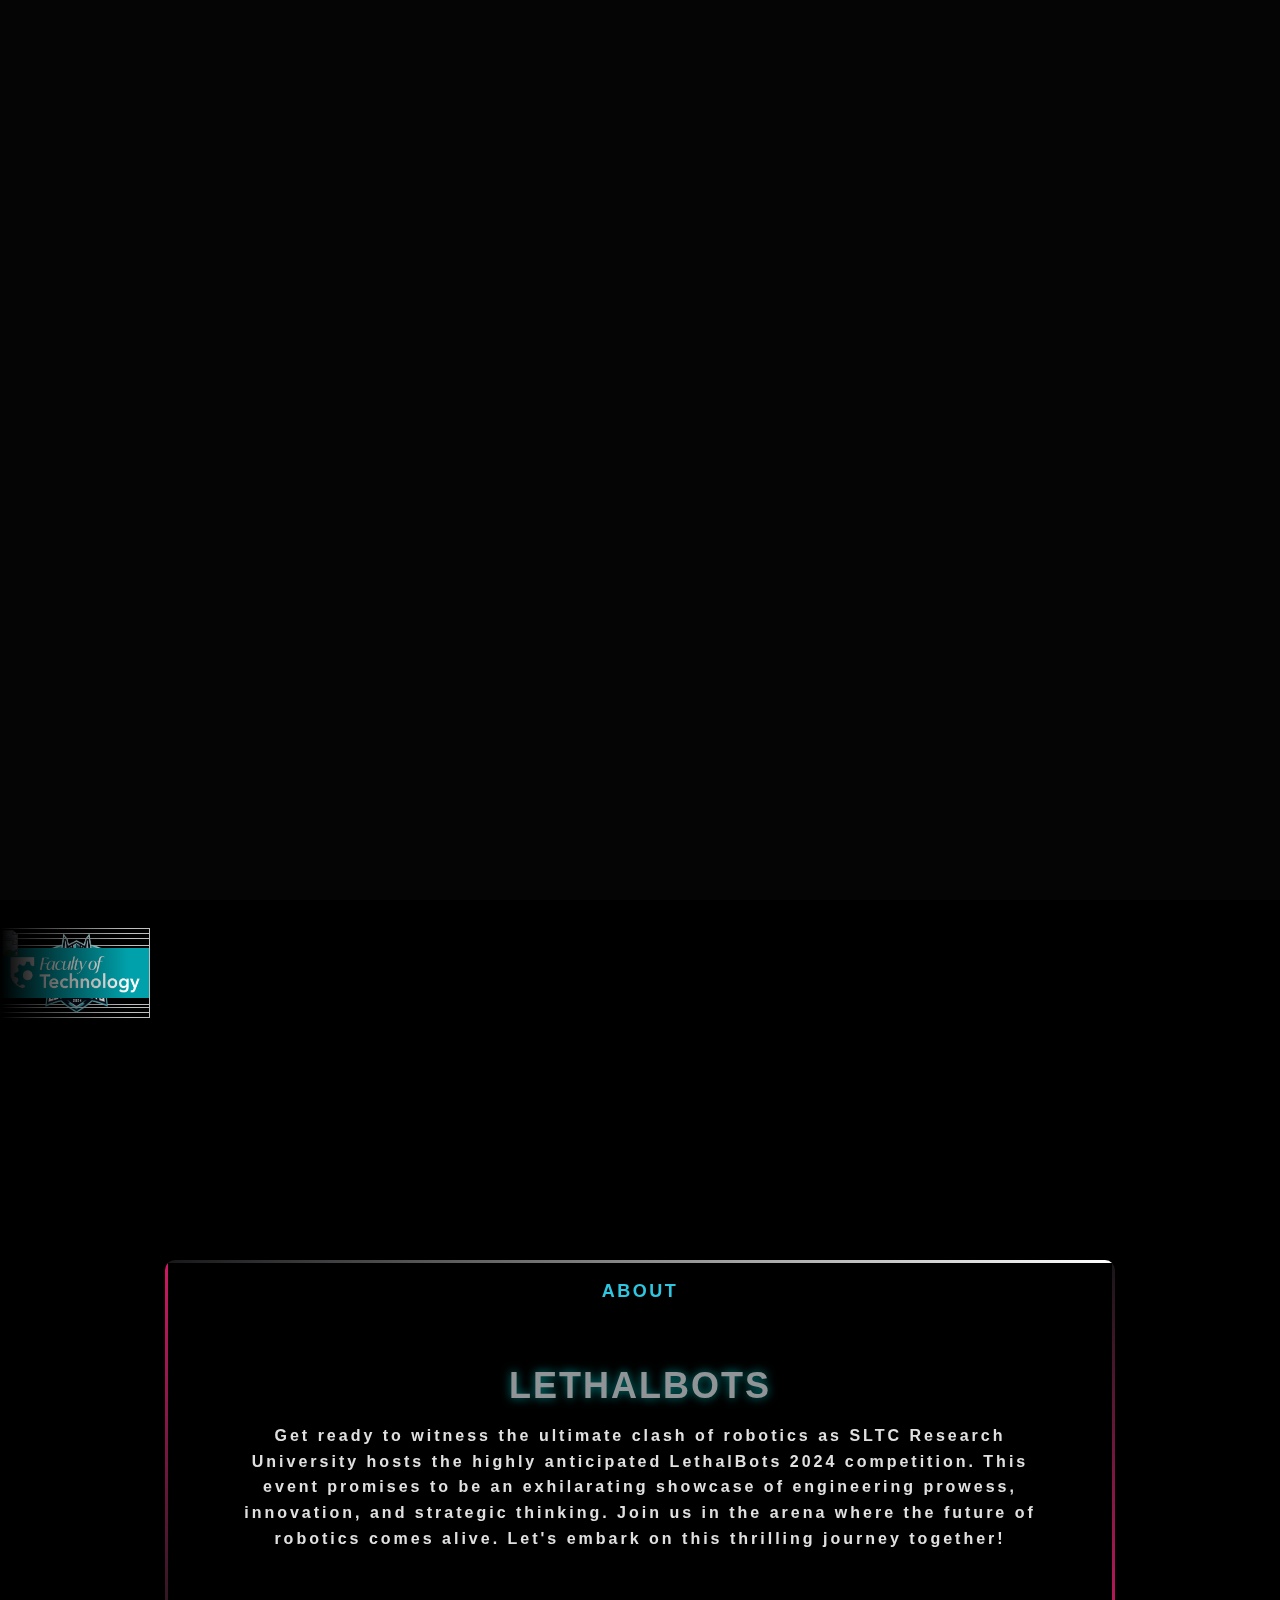
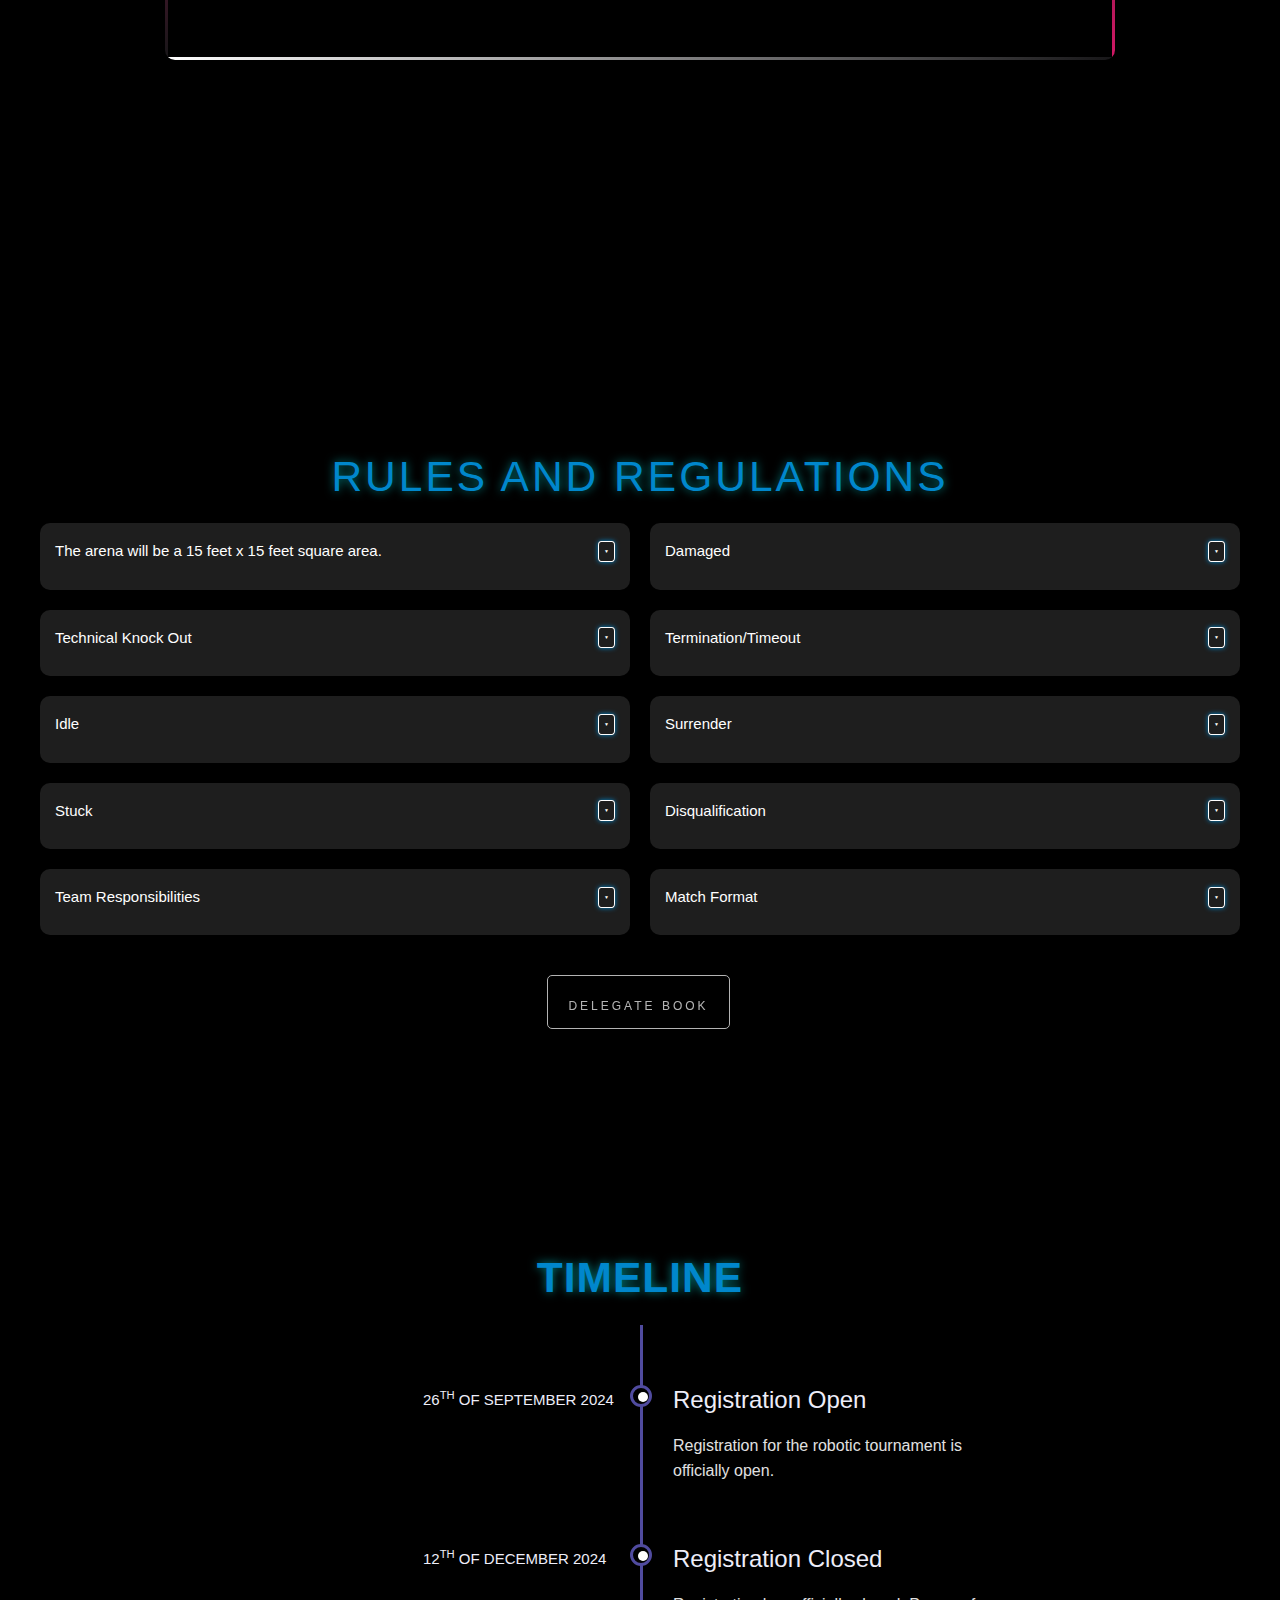
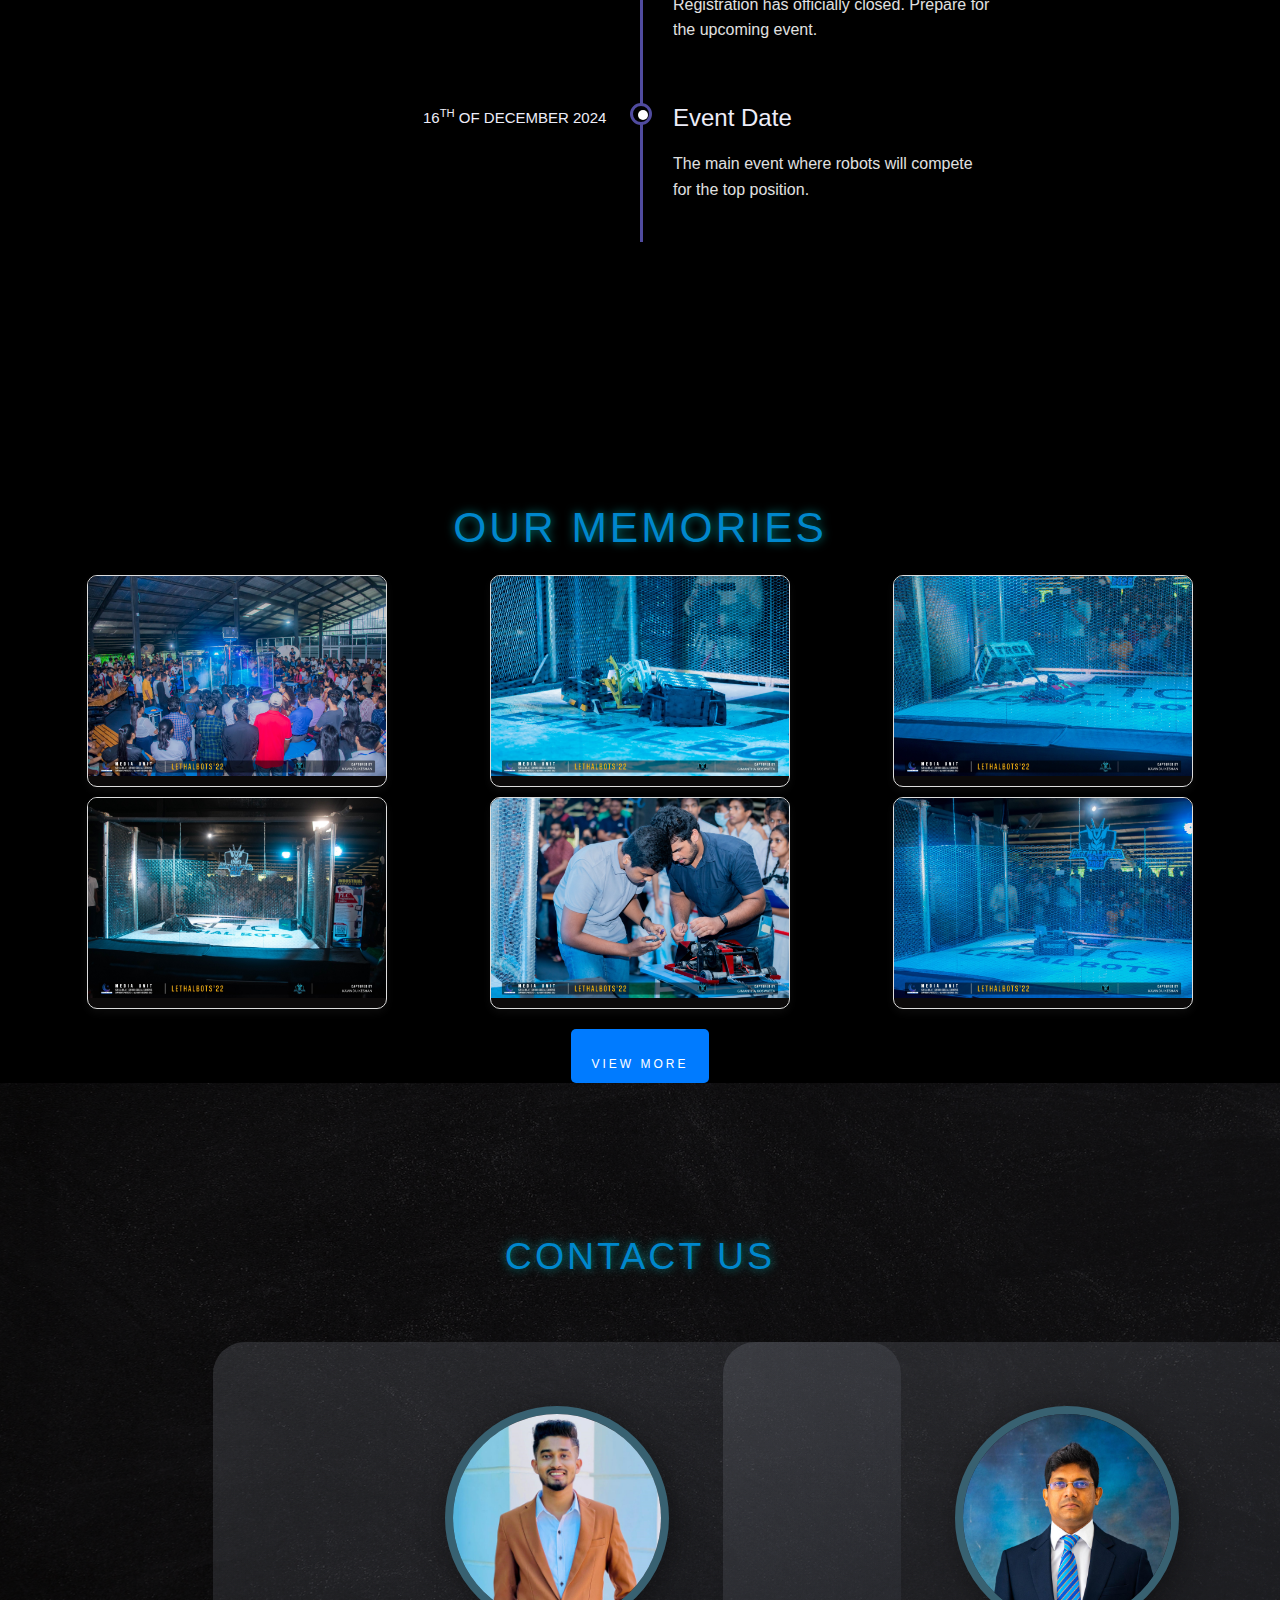
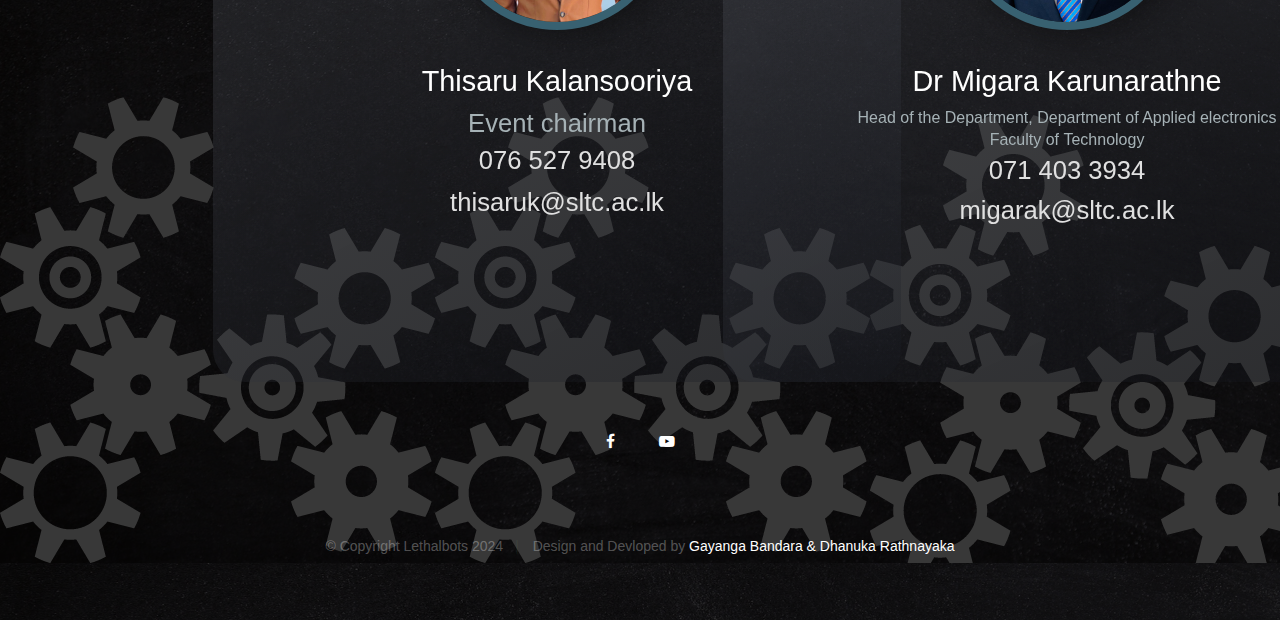
==== commit 4539685b: "Update index.html" ====
--- a/index.html
+++ b/index.html
@@ -186,19 +186,41 @@
     </div>
     <!-- end s-home -->
 
- <div class="slider pc-only" style="
-            --width: 150px;
-            --height: 150px;
-            --quantity: 4;
-        ">
-            <div class="list">
-                <div class="item" style="--position: 1"><img src="images/sltccol.png" alt="" style="margin-top: -4px; height: 80px;" width="80px"></div>
-                <div class="item" style="--position: 2"><img src="images/mediacol.png" alt="" style="height: 60px;"></div>
-                <div class="item" style="--position: 3"><img src="images/logo.png" alt="" style="margin-top: -4px; height: 80px;" width="80px"></div>
-                <div class="item" style="--position: 4"><img src="images/faclg.jpg" alt="" style="margin-top: -4px; height: 70px;" width="100px"></div>
-
-            </div>
-        </div>
+       <div class="my-slider-container">
+        <div class="monoslider" style="
+                --width: 150px;
+                --height: 150px;
+                --quantity: 8;
+            ">
+            <div class="mono">
+                <div class="monoitem" style="--position: 1">
+                    <img src="images/sltccol.png" alt="" style="margin-top: -4px; height: 80px;" width="80px">
+                </div>
+                <div class="monoitem" style="--position: 2">
+                    <img src="images/mediacol.png" alt="" style="height: 60px;">
+                </div>
+                <div class="monoitem" style="--position: 3">
+                    <img src="images/logo.png" alt="" style="margin-top: -4px; height: 80px;" width="80px">
+                </div>
+                <div class="monoitem" style="--position: 4">
+                    <img src="images/faclg.jpg" alt="" style="margin-top: -4px; height: 70px;" width="100px">
+                </div>
+                <div class="monoitem" style="--position: 5">
+                    <img src="images/sposnsor/entec.jpg" alt=""  style="margin-top: -4px; height: 80px;" width="80px">
+                </div>
+                <div class="monoitem" style="--position: 6">
+                    <img src="images/sposnsor/derana.png" alt=""  style="margin-top: -4px; height: 80px;" width="80px">
+                </div>
+                <div class="monoitem" style="--position: 7">
+                    <img src="images/sposnsor/lokaya.png" alt="" style="margin-top: -4px; height: 90px;" width="90px">
+                </div>
+                <div class="monoitem" style="--position: 8">
+                    <img src="images/sposnsor/sltlg.png" alt="" style="margin-top: -4px; height: 70px;" width="100px">
+
+                </div>
+            </div>
+        </div>
+    </div>
 
 
     <!-- About Section -->
@@ -326,40 +348,7 @@
         <div class="collage">
             <div class="photo-block">
                 <div class="photo-grid">
-                    <div class="photo"><img src="images/gallery/ga1.jpg" alt="" style="width: 600px; height: 600px;"></div>
-                    <div class="photo"><img src="images/gallery/ga2.jpg" alt="" style="width: 600px; height: 600px;"></div>
-                    <div class="photo"><img src="images/gallery/ga3.jpg" alt="" style="width: 600px; height: 600px;"></div>
-                    <div class="photo"><img src="images/gallery/ga4.jpg" alt="" style="width: 600px; height: 600px;"></div>
-                    <div class="photo"><img src="images/gallery/ga5.jpg" alt="" style="width: 600px; height: 600px;"></div>
-                    <div class="photo"><img src="images/gallery/ga6.jpg" alt="" style="width: 600px; height: 600px;"></div>
-                    <div class="photo"><img src="images/gallery/ga7.jpg" alt="" style="width: 600px; height: 600px;"></div>
-                    <div class="photo"><img src="images/gallery/ga8.jpg" alt="" style="width: 600px; height: 600px;"></div>
-                    <div class="photo"><img src="images/gallery/ga9.jpg" alt="" style="width: 600px; height: 600px;"></div>
-                    <div class="photo"><img src="images/gallery/ga10.jpg" alt="" style="width: 600px; height: 600px;"></div>
-                    <div class="photo"><img src="images/gallery/ga1.jpg" alt="" style="width: 600px; height: 600px;"></div>
-                    <div class="photo"><img src="images/gallery/ga2.jpg" alt="" style="width: 600px; height: 600px;"></div>
-                    <div class="photo"><img src="images/gallery/ga3.jpg" alt="" style="width: 600px; height: 600px;"></div>
-                    <div class="photo"><img src="images/gallery/ga4.jpg" alt="" style="width: 600px; height: 600px;"></div>
-                    <div class="photo"><img src="images/gallery/ga5.jpg" alt="" style="width: 600px; height: 600px;"></div>
-                    <div class="photo"><img src="images/gallery/ga6.jpg" alt="" style="width: 600px; height: 600px;"></div>
-                    <div class="photo"><img src="images/gallery/ga7.jpg" alt="" style="width: 600px; height: 600px;"></div>
-                    <div class="photo"><img src="images/gallery/ga8.jpg" alt="" style="width: 600px; height: 600px;"></div>
-                    <div class="photo"><img src="images/gallery/ga9.jpg" alt="" style="width: 600px; height: 600px;"></div>
-                    <div class="photo"><img src="images/gallery/ga10.jpg" alt="" style="width: 600px; height: 600px;"></div>
-                    <div class="photo"><img src="images/gallery/ga1.jpg" alt="" style="width: 600px; height: 600px;"></div>
-                    <div class="photo"><img src="images/gallery/ga2.jpg" alt="" style="width: 600px; height: 600px;"></div>
-                    <div class="photo"><img src="images/gallery/ga3.jpg" alt="" style="width: 600px; height: 600px;"></div>
-                    <div class="photo"><img src="images/gallery/ga4.jpg" alt="" style="width: 600px; height: 600px;"></div>
-                    <div class="photo"><img src="images/gallery/ga5.jpg" alt="" style="width: 600px; height: 600px;"></div>
-                    <div class="photo"><img src="images/gallery/ga6.jpg" alt="" style="width: 600px; height: 600px;"></div>
-                    <div class="photo"><img src="images/gallery/ga7.jpg" alt="" style="width: 600px; height: 600px;"></div>
-                    <div class="photo"><img src="images/gallery/ga8.jpg" alt="" style="width: 600px; height: 600px;"></div>
-                    <div class="photo"><img src="images/gallery/ga9.jpg" alt="" style="width: 600px; height: 600px;"></div>
-                    <div class="photo"><img src="images/gallery/ga10.jpg" alt="" style="width: 600px; height: 600px;"></div>
-                    <div class="photo"><img src="images/gallery/ga1.jpg" alt="" style="width: 600px; height: 600px;"></div>
-                    <div class="photo"><img src="images/gallery/ga2.jpg" alt="" style="width: 600px; height: 600px;"></div><div class="photo"><img src="images/gallery/ga10.jpg" alt="" style="width: 600px; height: 600px;"></div>
-                    <div class="photo"><img src="images/gallery/ga1.jpg" alt="" style="width: 600px; height: 600px;"></div>
-                    <div class="photo"><img src="images/gallery/ga2.jpg" alt="" style="width: 600px; height: 600px;"></div>
+                    
                 </div>
                 <section class="timeline-section-new" id="time">
                     <div class="timeline-container-new">
@@ -378,7 +367,7 @@
                             <!-- Timeline Item 2 -->
                             <div class="timeline-item-new">
                                 <div class="timeline-job-info-new">
-                                    <h4 class="t-date">20<sup>TH</sup> OF NOVEMBER 2024</h4>
+                                    <h4 class="t-date">12<sup>TH</sup> OF DECEMBER 2024</h4>
                                 </div>
                                 <h3 class="timeline-company-name-new">Registration Closed</h3>
                                 <p class="tim-p">Registration has officially closed. Prepare for the upcoming event.</p>
@@ -387,7 +376,7 @@
                             <!-- Timeline Item 3 -->
                             <div class="timeline-item-new">
                                 <div class="timeline-job-info-new">
-                                    <h4 class="t-date">25<sup>TH</sup> OF NOVEMBER 2024</h4>
+                                    <h4 class="t-date">16<sup>TH</sup> OF DECEMBER 2024</h4>
                                 </div>
                                 <h3 class="timeline-company-name-new">Event Date</h3>
                                 <p class="tim-p">The main event where robots will compete for the top position.</p>
@@ -557,6 +546,71 @@
             });
         });
     </script>
+      <script>
+    // style.js
+document.addEventListener("DOMContentLoaded", () => {
+  // Define only the necessary CSS for the monoslider
+  const css = `
+    .monoslider {
+        height: var(--height);
+        margin: 0; /* Remove any margin that could affect layout */
+        mask-image: linear-gradient(
+            to right,
+            transparent,
+            #000 10% 90%,
+            transparent
+        );
+        overflow: hidden; /* Ensure content doesn't overflow */
+    }
+    .monoslider .mono {
+        display: flex;
+        min-width: calc(var(--width) * var(--quantity));
+        position: relative;
+    }
+    .monoslider .mono .monoitem {
+        width: var(--width);
+        height: var(--height);
+        position: absolute;
+        animation: autoRun 10s linear infinite;
+        transition: filter 0.5s;
+        animation-delay: calc((10s / var(--quantity)) * (var(--position) - 1) - 10s) !important;
+        align-items: center;
+        display: flex; /* Ensure monoitem uses flex for centering */
+        justify-content: center; /* Center items */
+    }
+    .monoslider .mono .monoitem img {
+        width: 100%; /* Make images responsive */
+        object-fit: contain; /* Maintain aspect ratio */
+    }
+    @keyframes autoRun {
+        from {
+            left: 100%;
+        }
+        to {
+            left: calc(var(--width) * -1);
+        }
+    }
+    @media (max-width: 768px) {
+        .monoslider {
+            --width: 100vw; /* Full viewport width for mobile */
+            --height: 150px; /* Smaller height for mobile */
+        }
+        .monoslider .mono .monoitem {
+            transition: filter 0.3s;
+        }
+    }
+  `;
+
+  // Create a <style> element
+  const style = document.createElement('style');
+  style.type = 'text/css';
+  style.appendChild(document.createTextNode(css));
+
+  // Append <style> to the <head> section
+  document.head.appendChild(style);
+});
+
+   </script>
 
 
 
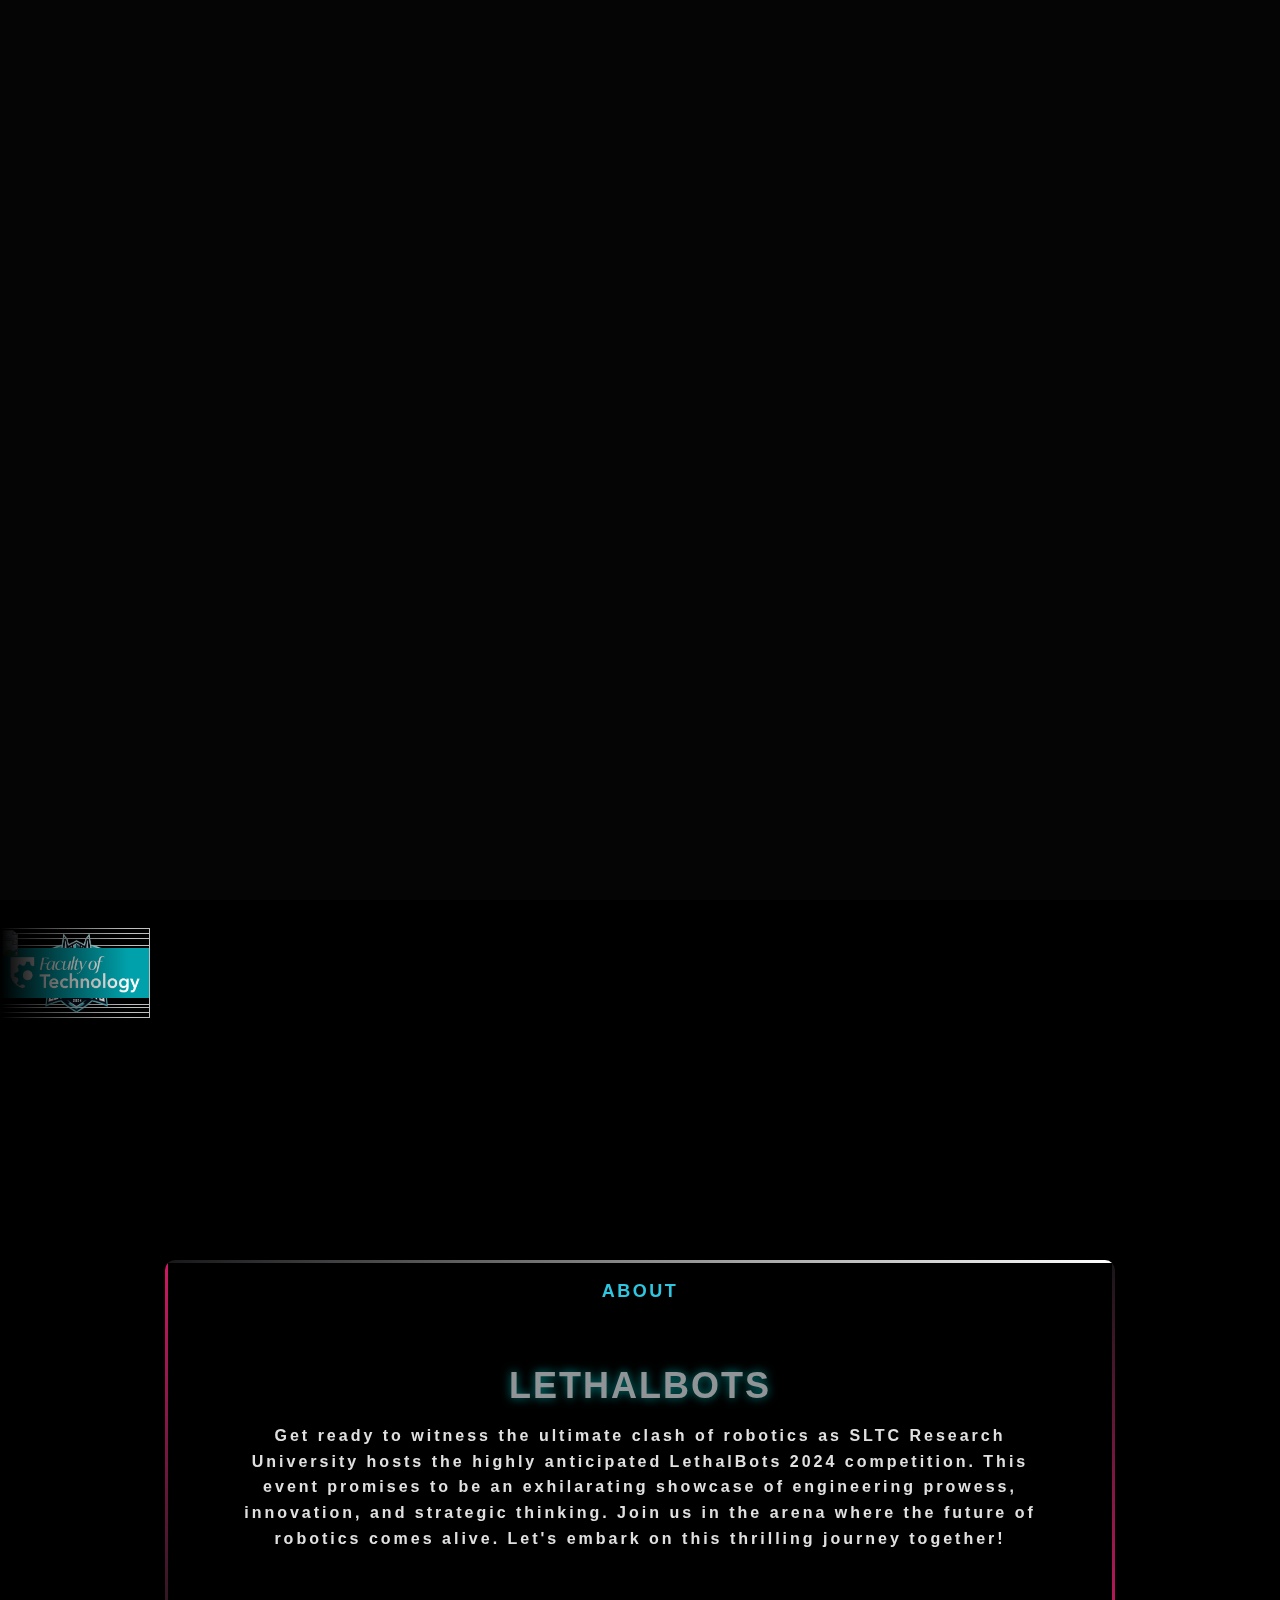
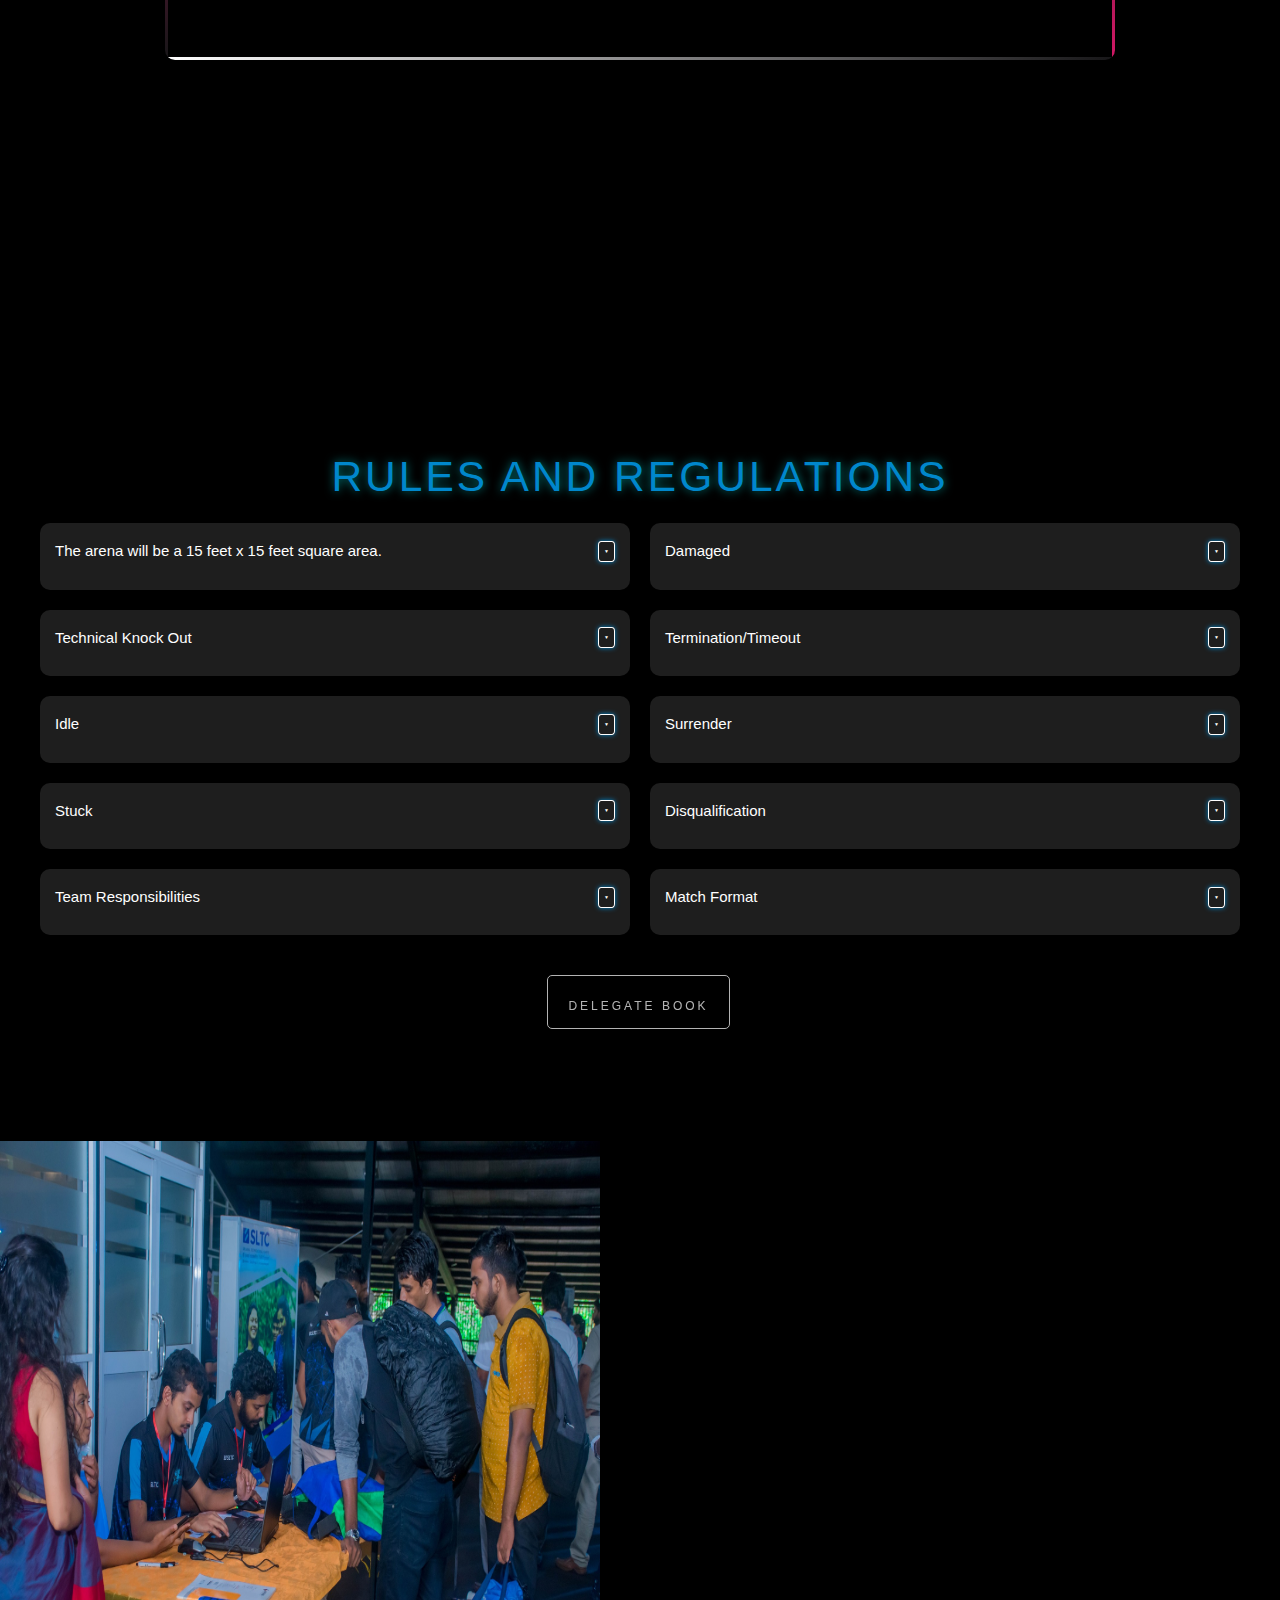
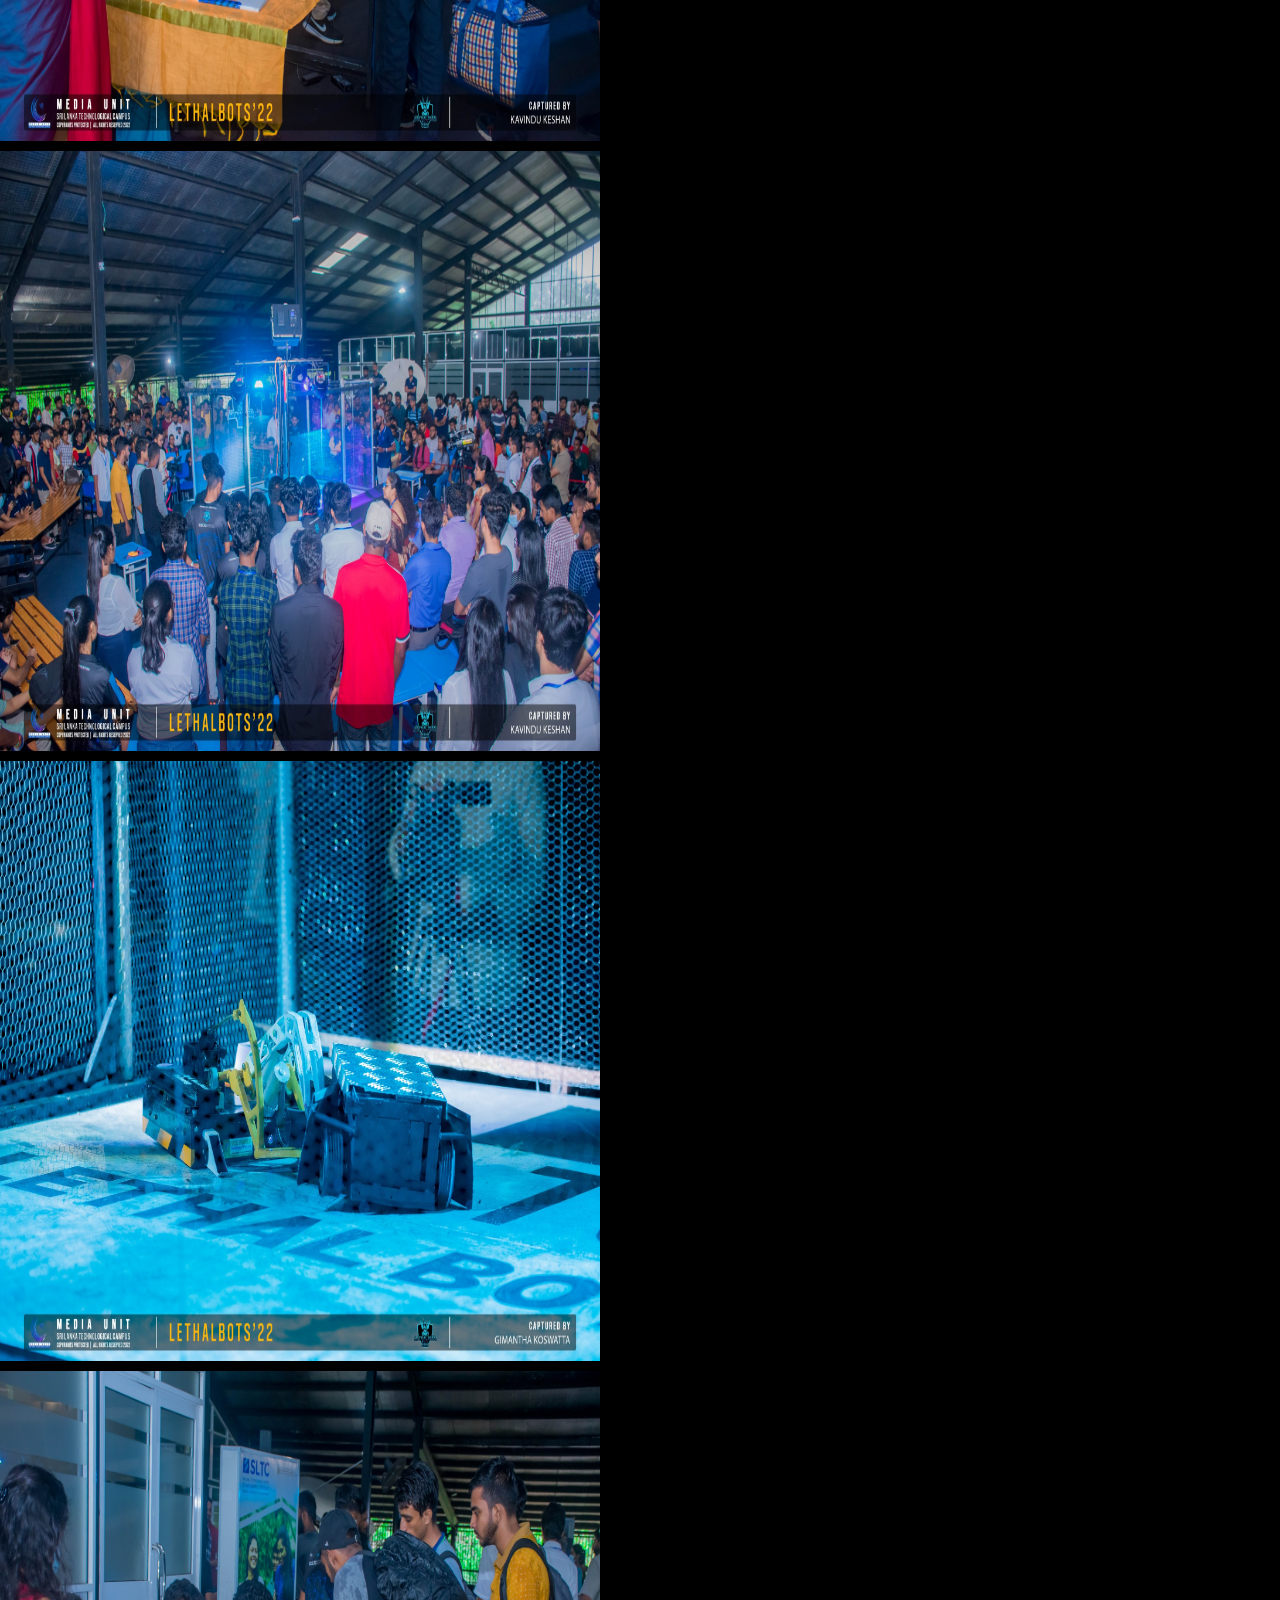
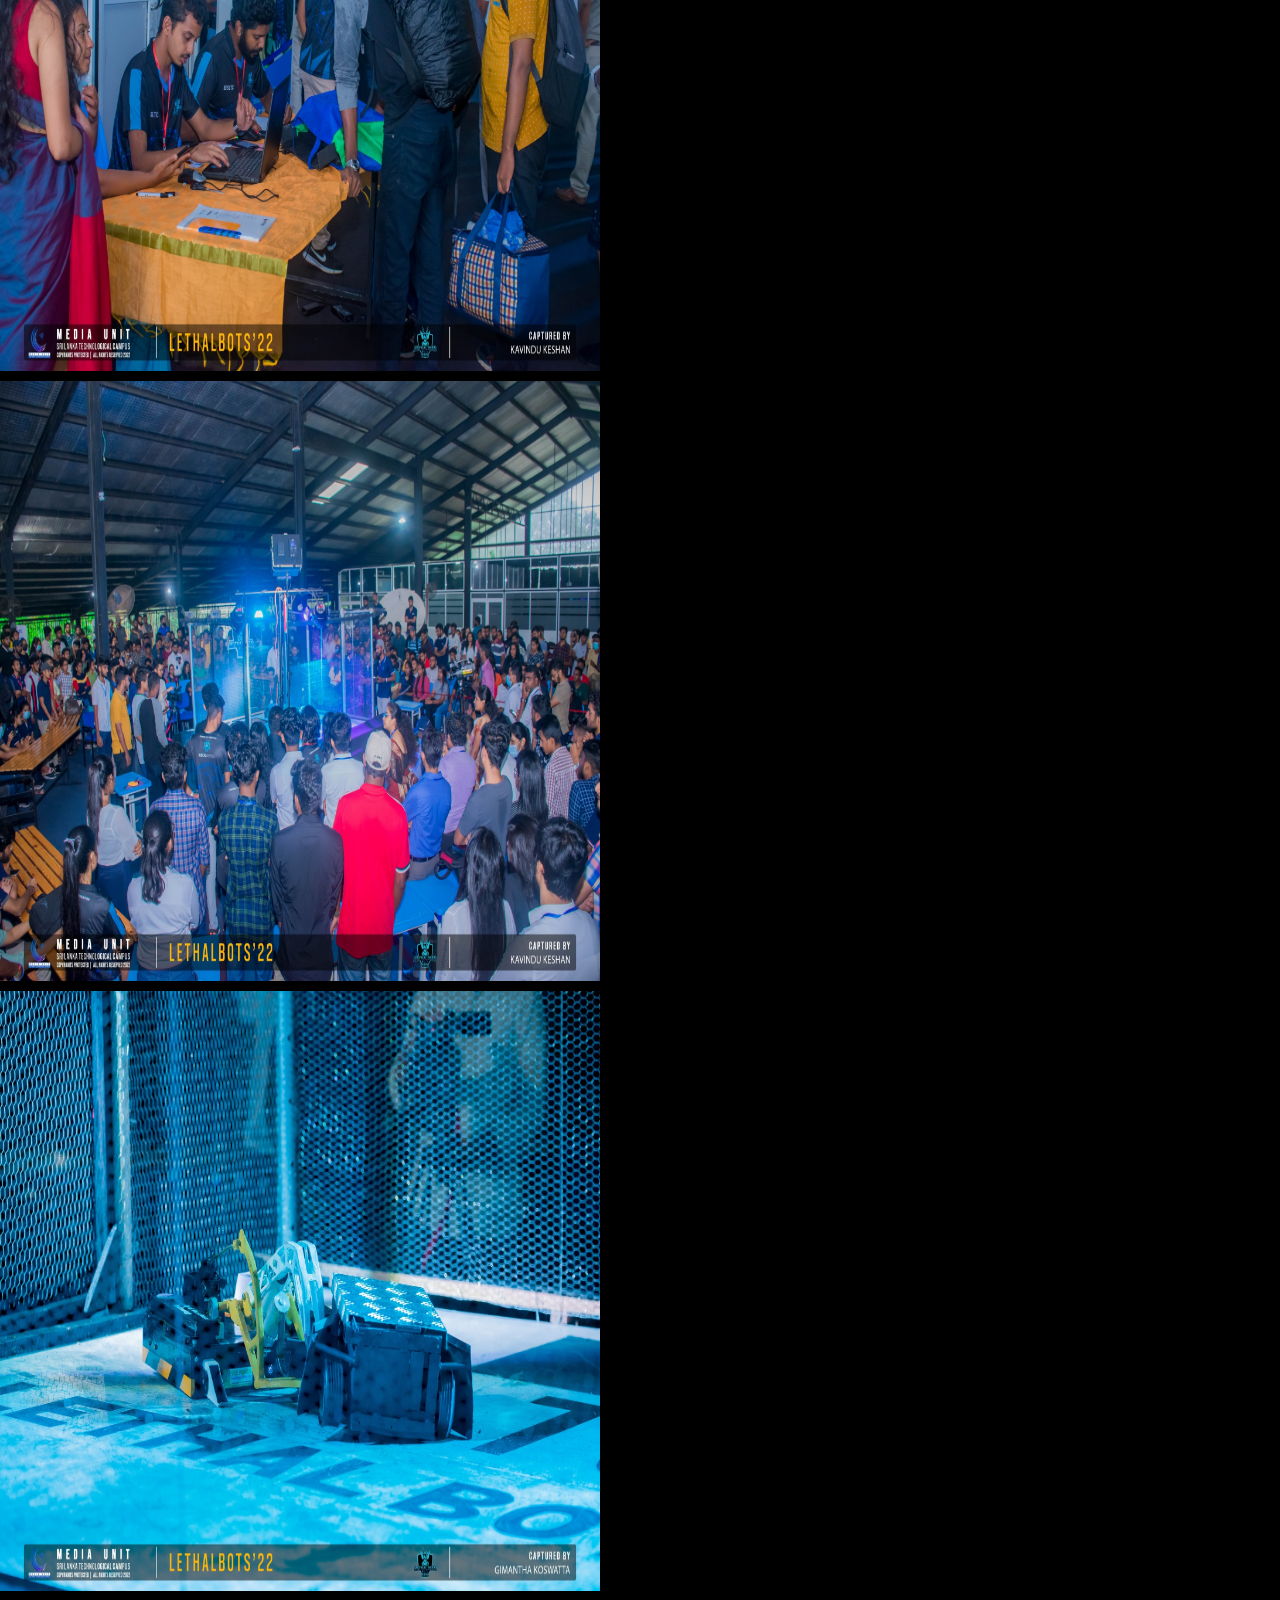
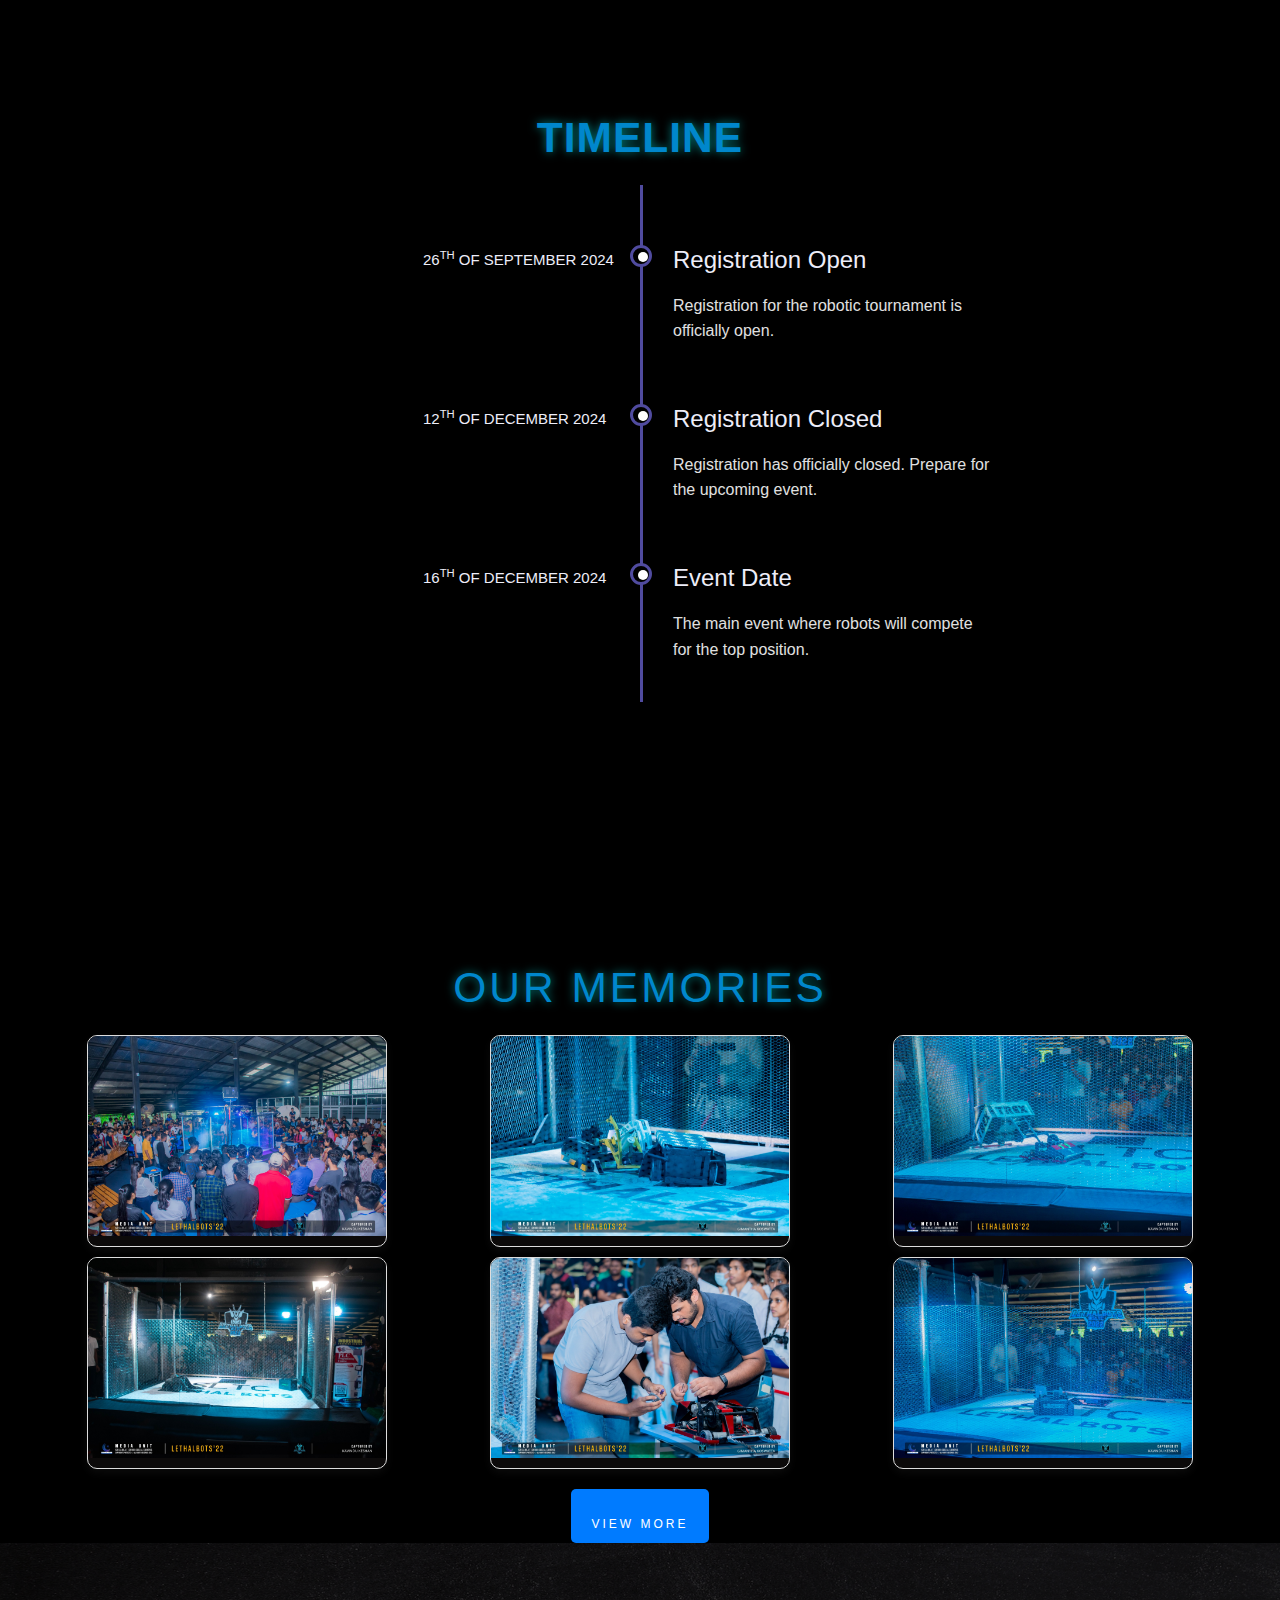
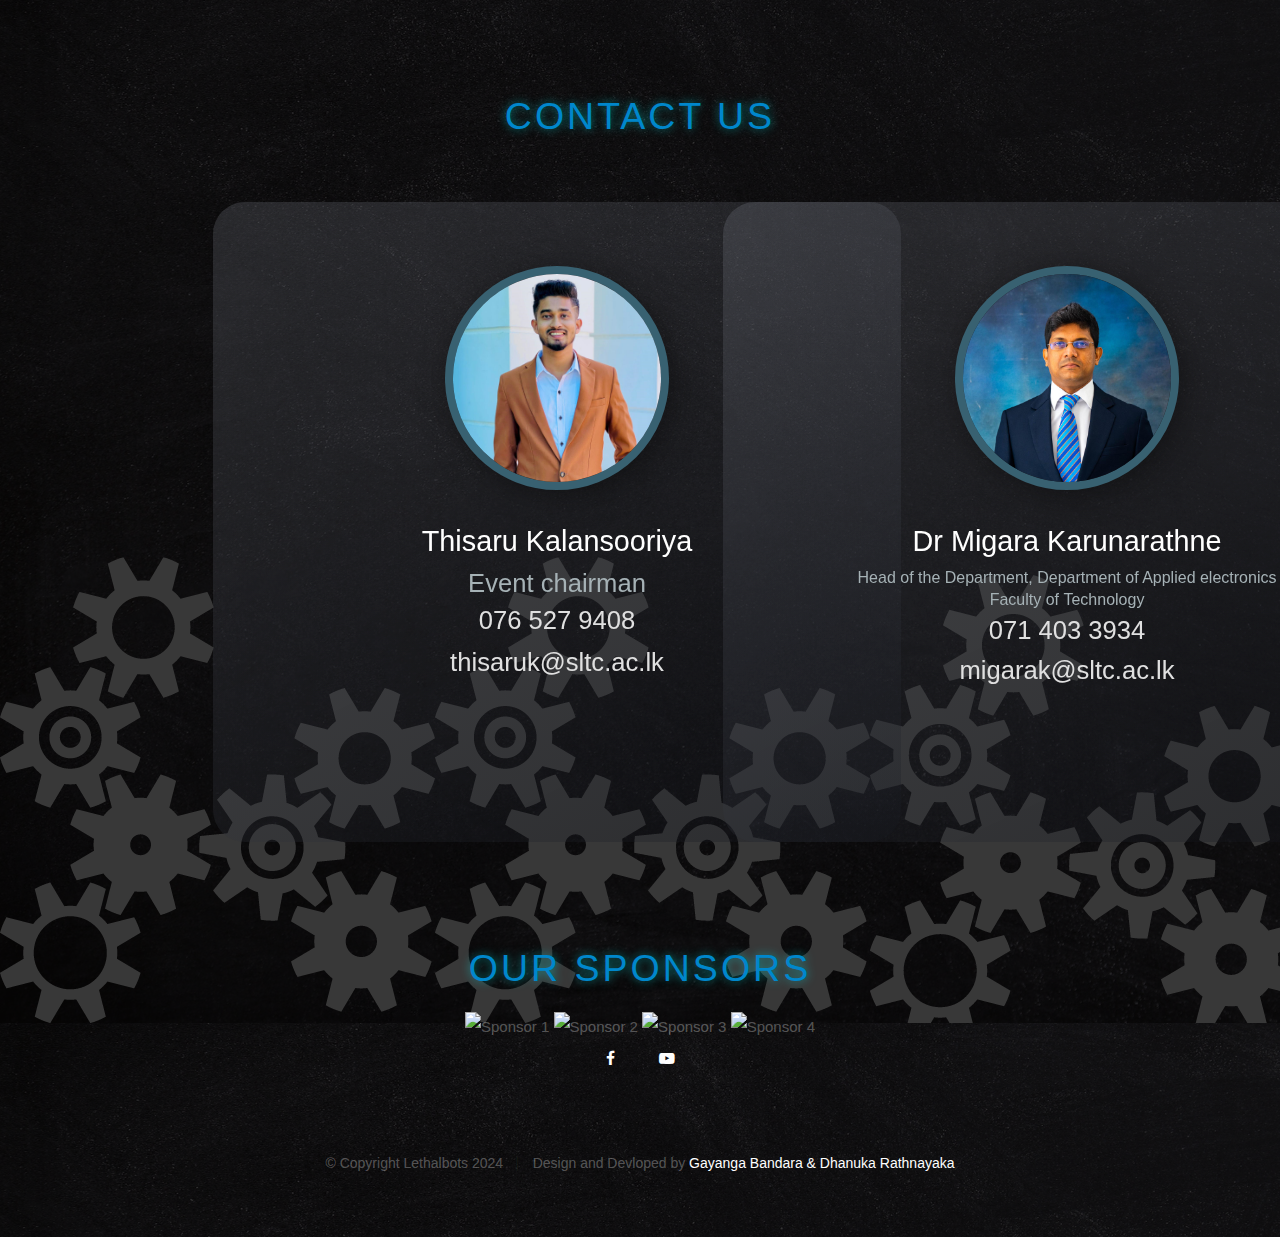
==== commit 5b327905: "Update index.html" ====
--- a/index.html
+++ b/index.html
@@ -348,6 +348,20 @@
         <div class="collage">
             <div class="photo-block">
                 <div class="photo-grid">
+                    <div class="photo-grid">
+                    <div class="photo"><img src="images/gallery/ga10.jpg" alt="" style="width: 600px; height: 600px;">
+                    </div>
+                    <div class="photo"><img src="images/gallery/ga1.jpg" alt="" style="width: 600px; height: 600px;">
+                    </div>
+                    <div class="photo"><img src="images/gallery/ga2.jpg" alt="" style="width: 600px; height: 600px;">
+                    </div>
+                    <div class="photo"><img src="images/gallery/ga10.jpg" alt="" style="width: 600px; height: 600px;">
+                    </div>
+                    <div class="photo"><img src="images/gallery/ga1.jpg" alt="" style="width: 600px; height: 600px;">
+                    </div>
+                    <div class="photo"><img src="images/gallery/ga2.jpg" alt="" style="width: 600px; height: 600px;">
+                    </div>
+                </div>
                     
                 </div>
                 <section class="timeline-section-new" id="time">
@@ -417,10 +431,12 @@
 
     <!-- footer
     ================================================== -->
-    <footer class="footer" id="contact">
+        <footer class="footer" id="contact">
 
         <div class="row footer-main">
-           <center> <h1 class="title-g">Contact us</h1> </center>
+            <center>
+                <h1 class="title-g">Contact us</h1>
+            </center>
 
             <div class="col-six tab-full left footer-desc">
 
@@ -438,8 +454,12 @@
                                     <div class="justify-content-center">
                                         <div class="">
                                             <div class="social-bar">
-                                               <p style="font-family: 'Franklin Gothic Medium', 'Arial Narrow', Arial, sans-serif;">076 527 9408</p>
-                                                <p style="font-family: 'Franklin Gothic Medium', 'Arial Narrow', Arial, sans-serif;">thisaruk@sltc.ac.lk</p>
+                                                <p
+                                                    style="font-family: 'Franklin Gothic Medium', 'Arial Narrow', Arial, sans-serif;">
+                                                    076 527 9408</p>
+                                                <p
+                                                    style="font-family: 'Franklin Gothic Medium', 'Arial Narrow', Arial, sans-serif;">
+                                                    thisaruk@sltc.ac.lk</p>
                                             </div>
                                         </div>
                                     </div>
@@ -471,9 +491,13 @@
                                         <div class="">
                                             <div class="social-bar">
                                                 <div class="process-section">
-                                                     <p style="font-family: 'Franklin Gothic Medium', 'Arial Narrow', Arial, sans-serif;">071 403 3934
+                                                    <p
+                                                        style="font-family: 'Franklin Gothic Medium', 'Arial Narrow', Arial, sans-serif;">
+                                                        071 403 3934
                                                     </p>
-                                                    <p style="font-family: 'Franklin Gothic Medium', 'Arial Narrow', Arial, sans-serif;">migarak@sltc.ac.lk</p>
+                                                    <p
+                                                        style="font-family: 'Franklin Gothic Medium', 'Arial Narrow', Arial, sans-serif;">
+                                                        migarak@sltc.ac.lk</p>
                                                 </div>
                                             </div>
                                         </div>
@@ -484,24 +508,39 @@
                     </section>
                 </figure>
 
-        <br class="pc-only"><br class="pc-only"><br class="pc-only"><br class="pc-only"><br class="pc-only"><br class="pc-only"><br class="pc-only"><br class="pc-only">
-            </div>
-            <div class="rounded-social-buttons">
-                <a class="social-button facebook" href="https://web.facebook.com/SLTCMedia" target="_blank"><i
-                        class="fa fa-facebook"></i></a>
-                <a class="social-button youtube" href="https://www.youtube.com/@INSIGHTSLTC" target="_blank"><i
-                        class="fa fa-youtube-play"></i></a>
-
-            </div>
+                <br class="pc-only"><br class="pc-only"><br class="pc-only"><br class="pc-only"><br class="pc-only"><br
+                    class="pc-only"><br class="pc-only"><br class="pc-only">
+            </div>
+            
 
         </div> <!-- end footer-main -->
+
+        <div>
+            <h1>Our Sponsors</h1>
+            <div class="sponsors">
+                <div class="sponsors-images">
+                    <img src="images/sposnsor/derana.png" alt="Sponsor 1">
+                    <img src="images/sposnsor/lokaya.png" alt="Sponsor 2">
+                    <img src="images/sposnsor/sltlg.png" alt="Sponsor 3">
+                    <img src="images/sposnsor/entec.jpg" alt="Sponsor 4">
+                </div>
+            </div>
+        </div>
+        <div class="rounded-social-buttons">
+            <a class="social-button facebook" href="https://web.facebook.com/SLTCMedia" target="_blank"><i
+                    class="fa fa-facebook"></i></a>
+            <a class="social-button youtube" href="https://www.youtube.com/@INSIGHTSLTC" target="_blank"><i
+                    class="fa fa-youtube-play"></i></a>
+
+        </div>
 
         <div class="row footer-bottom">
 
             <div class="col-twelve">
                 <div class="copyright">
                     <span>© Copyright Lethalbots 2024</span>
-                    <span>Design and Devloped by <a href="https://www.linkedin.com/in/gayanga-bandara/">Gayanga Bandara
+                    <span>Design and Devloped by <a href="https://www.linkedin.com/in/gayanga-bandara/">Gayanga
+                            Bandara
                             &</a><a href="https://www.linkedin.com/in/dhanuka-rathnayaka-412ab4228/"> Dhanuka
                             Rathnayaka</a></span>
                 </div>
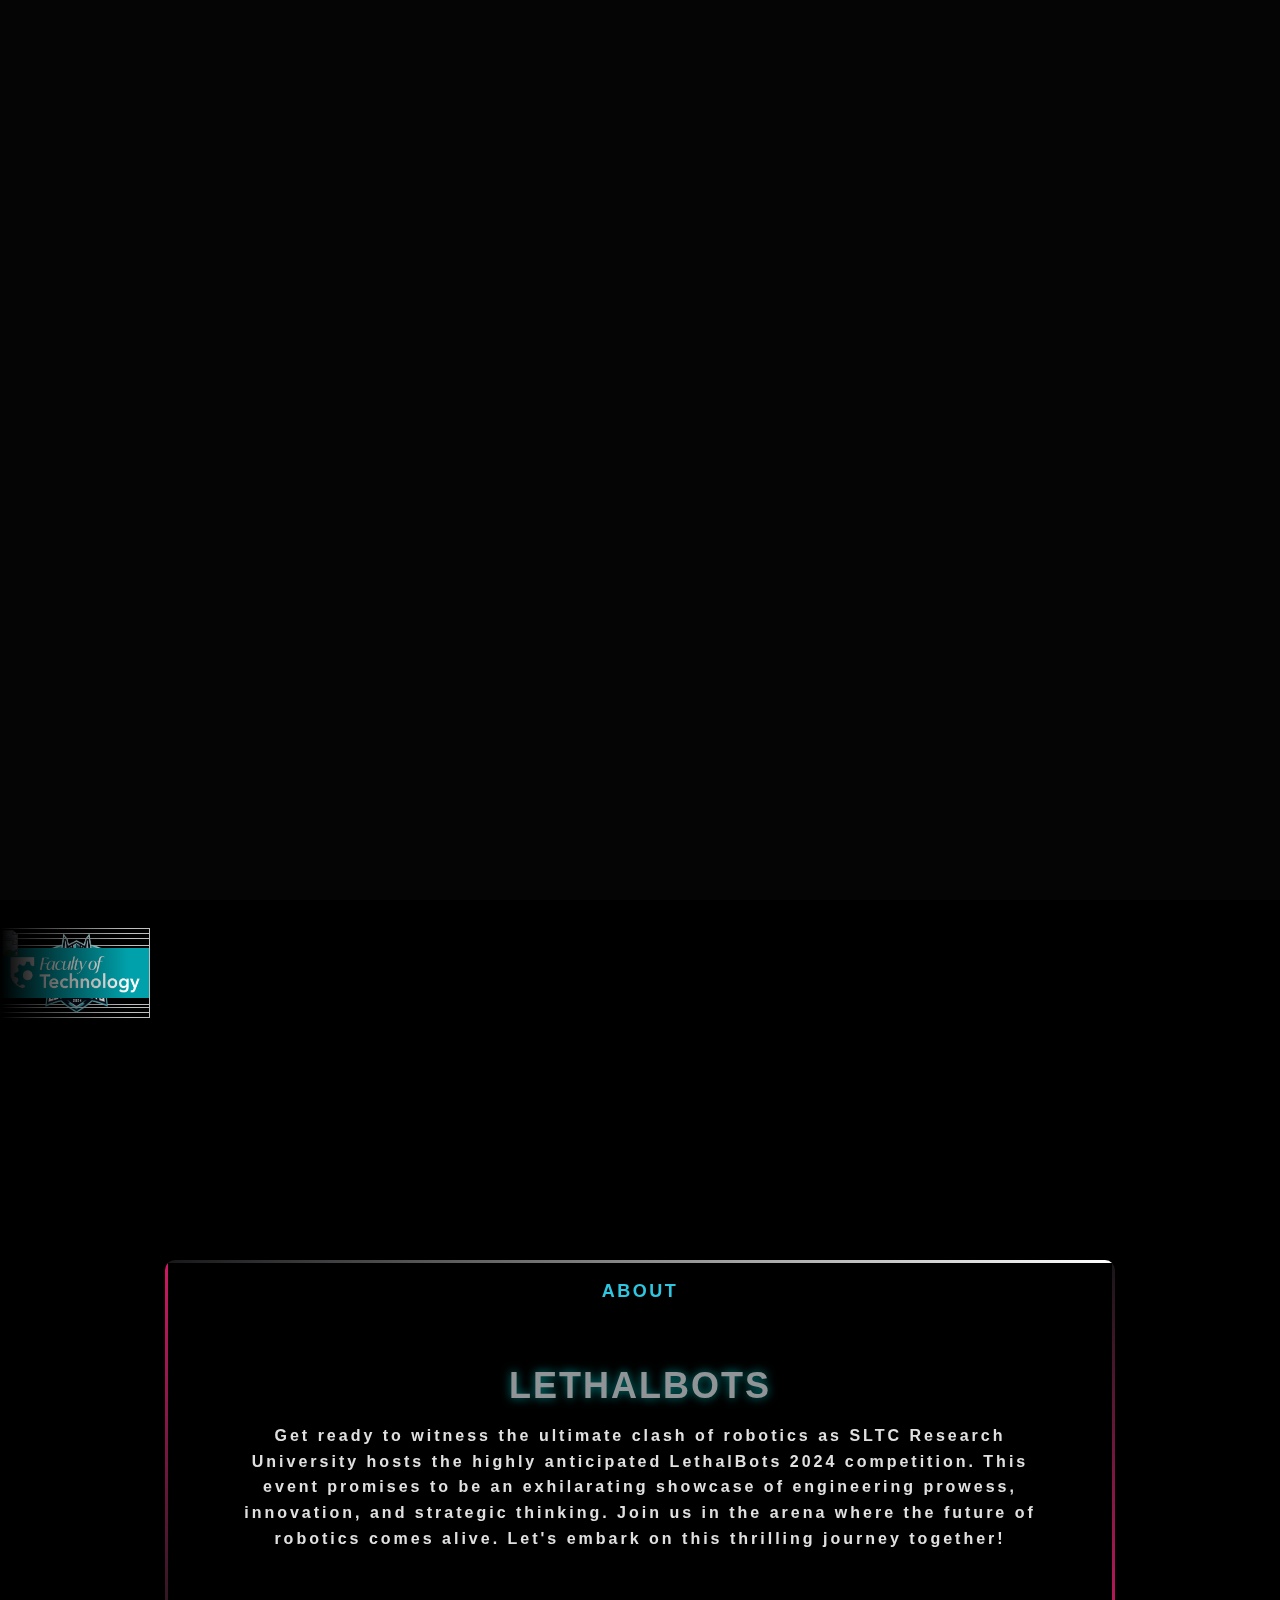
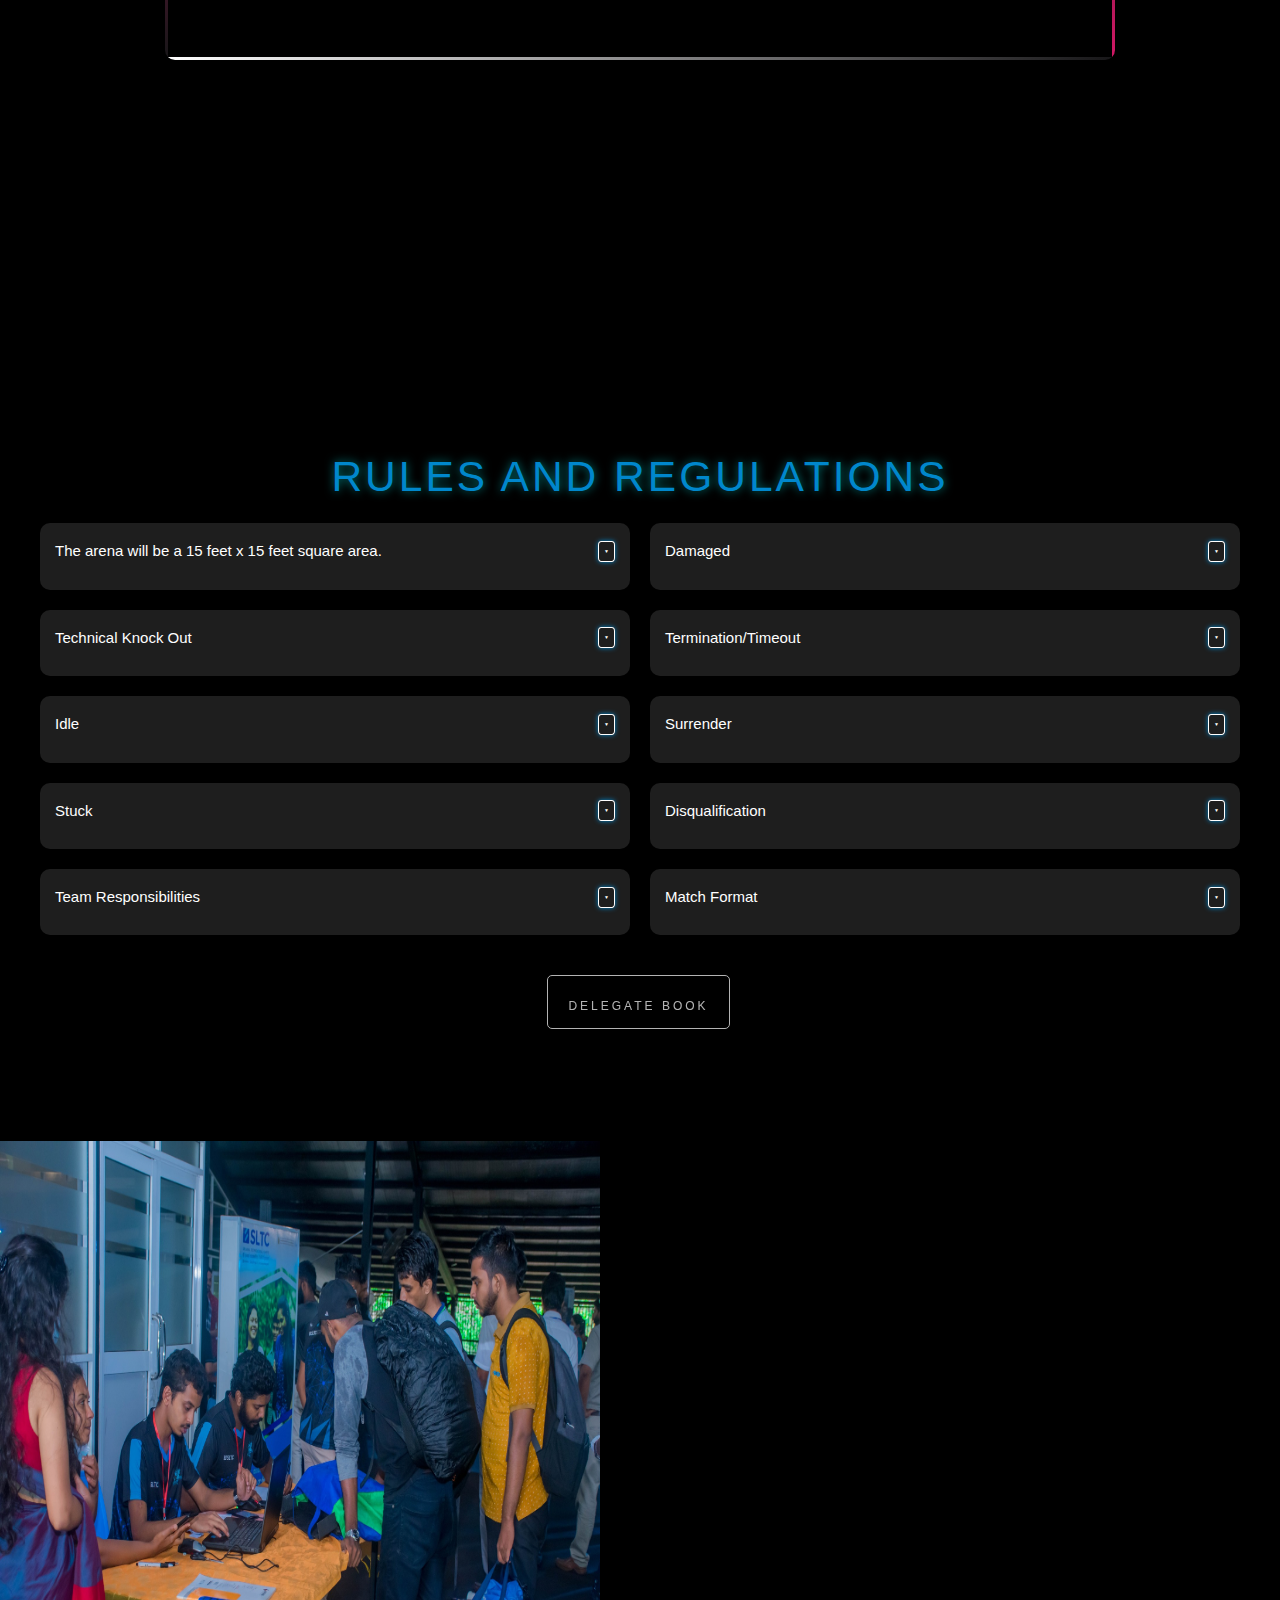
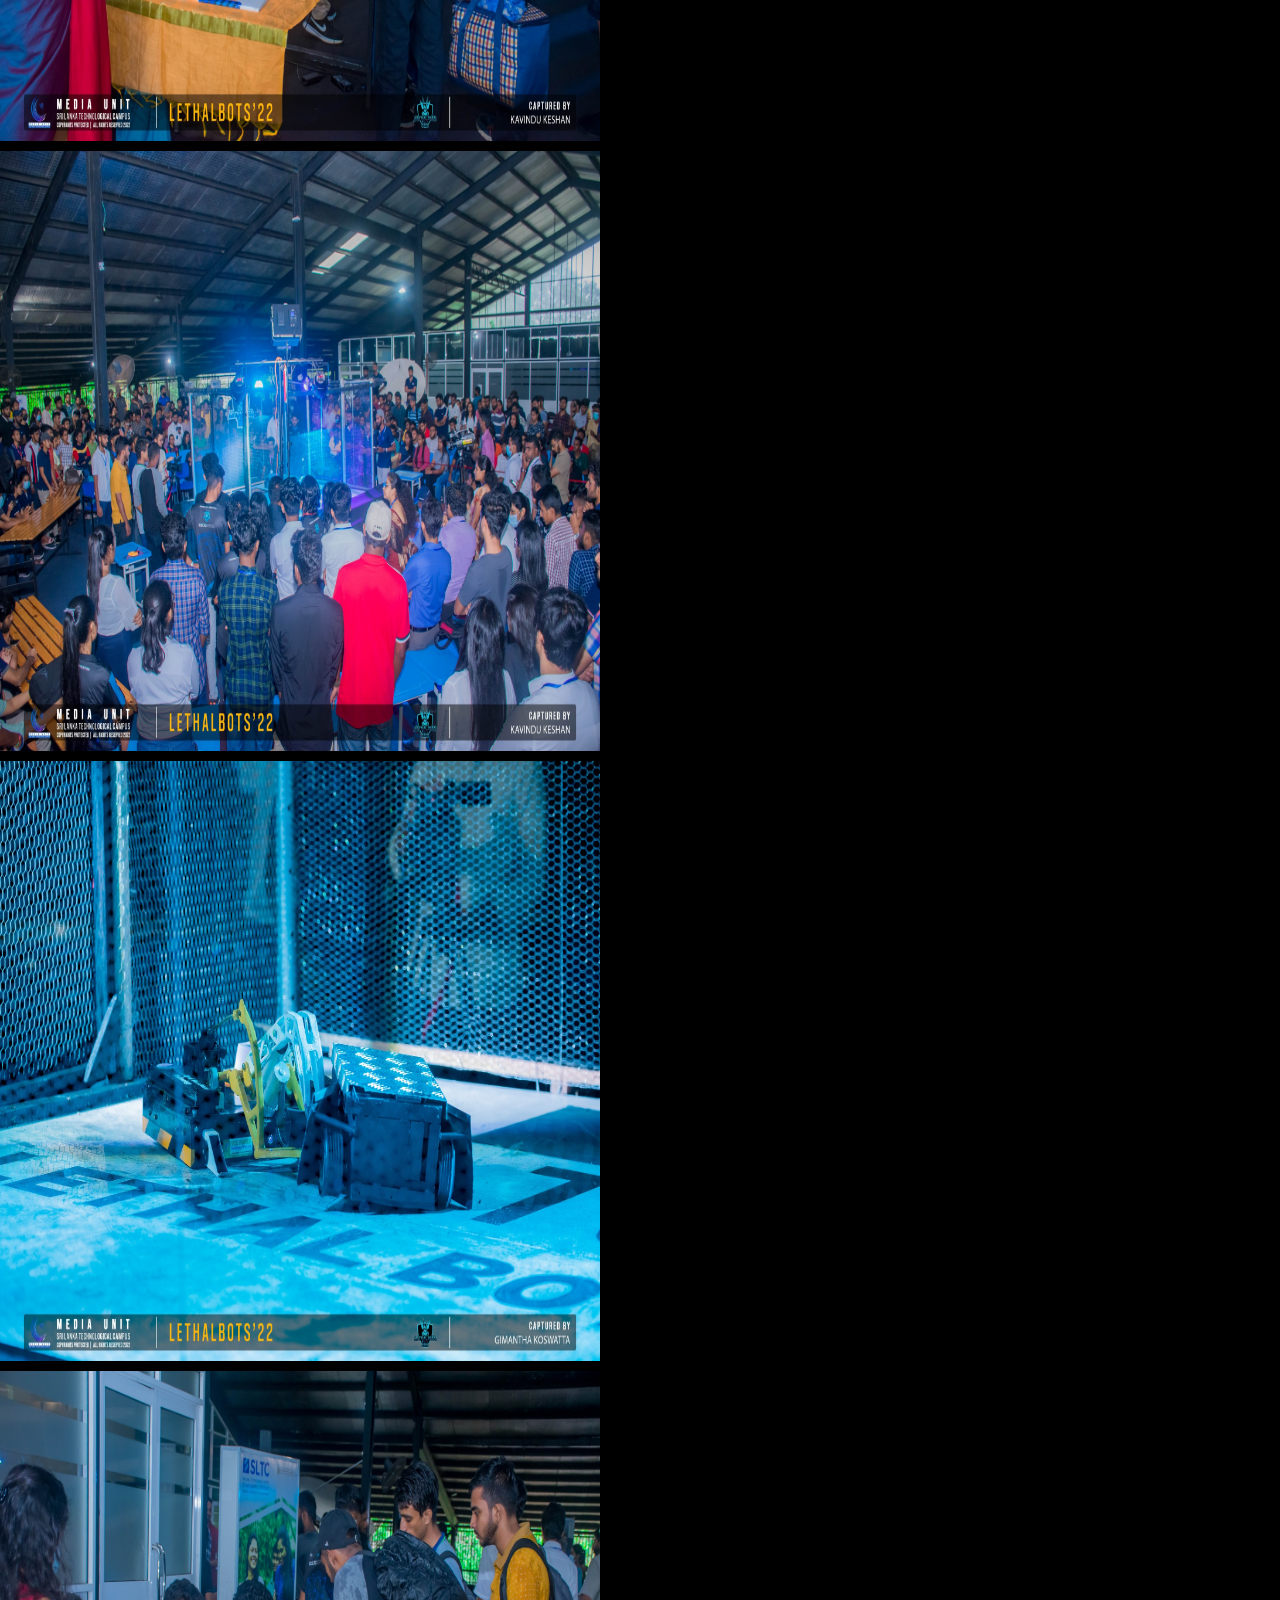
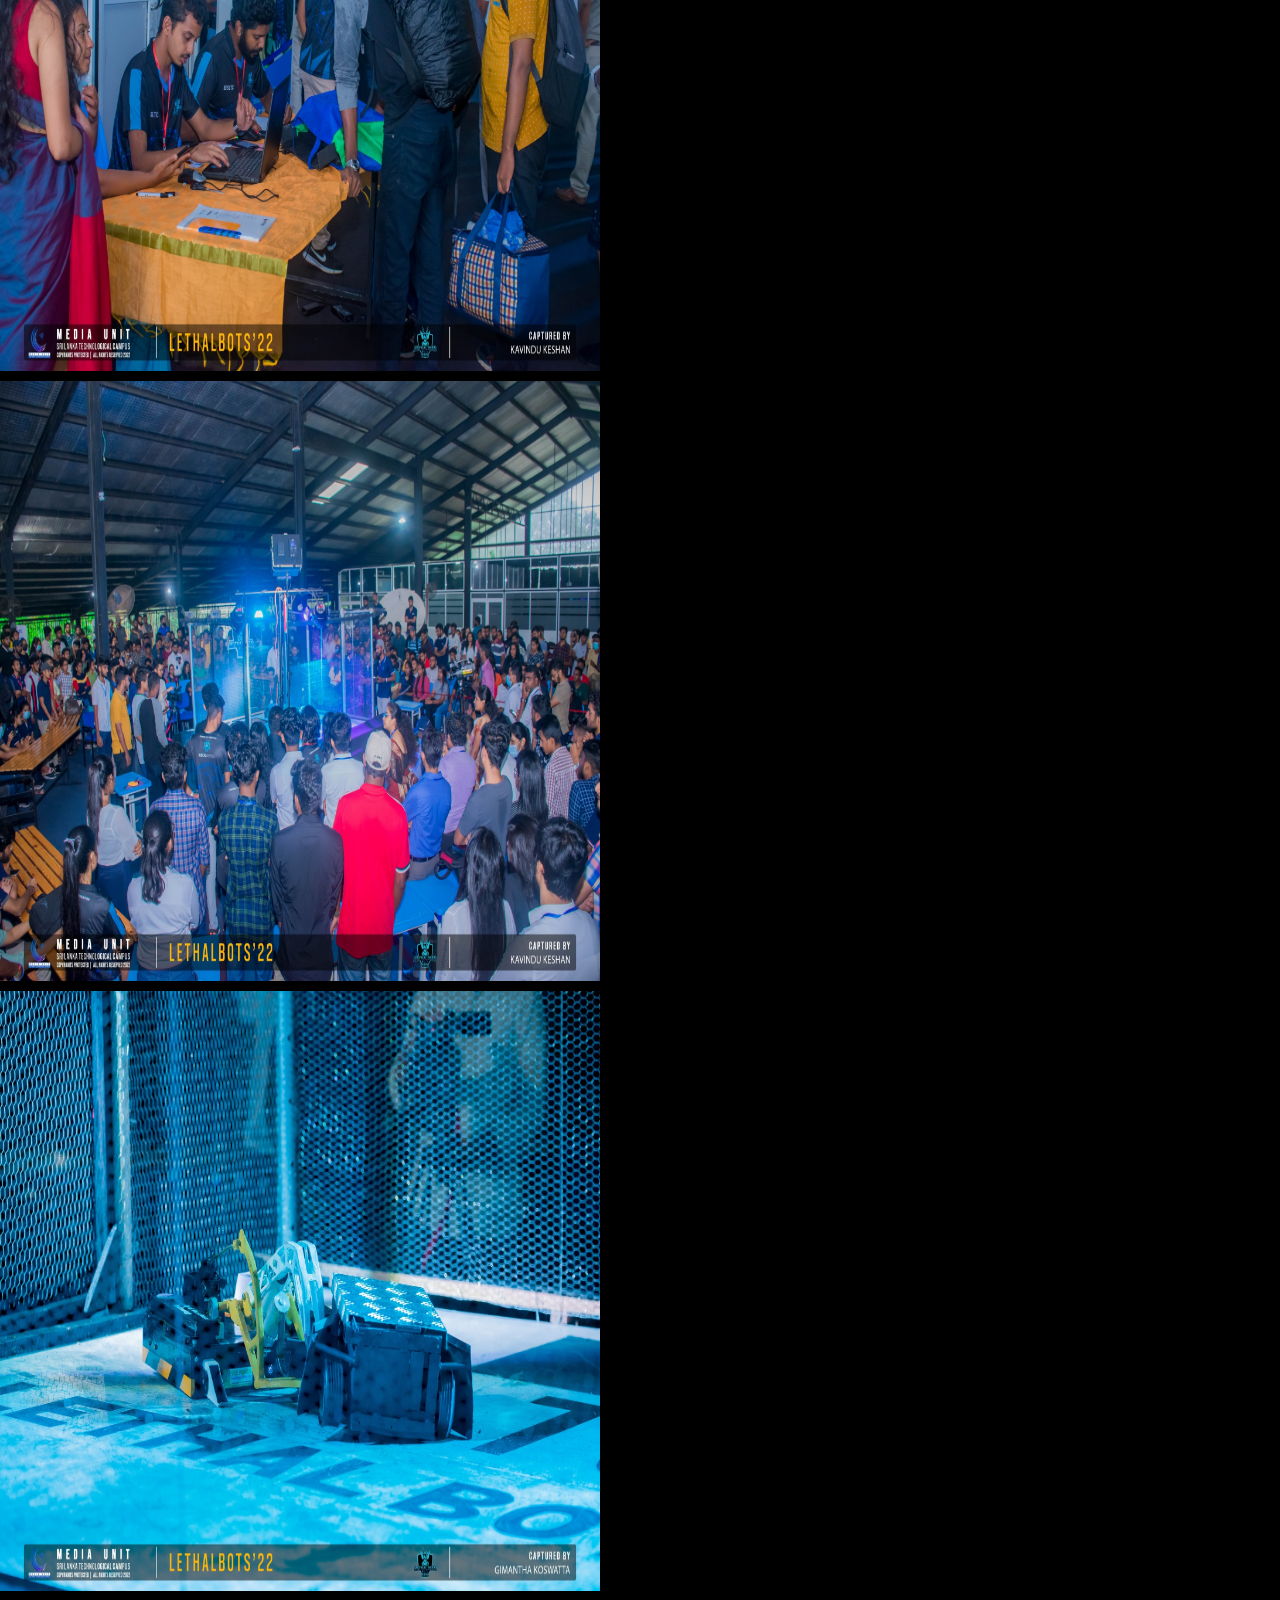
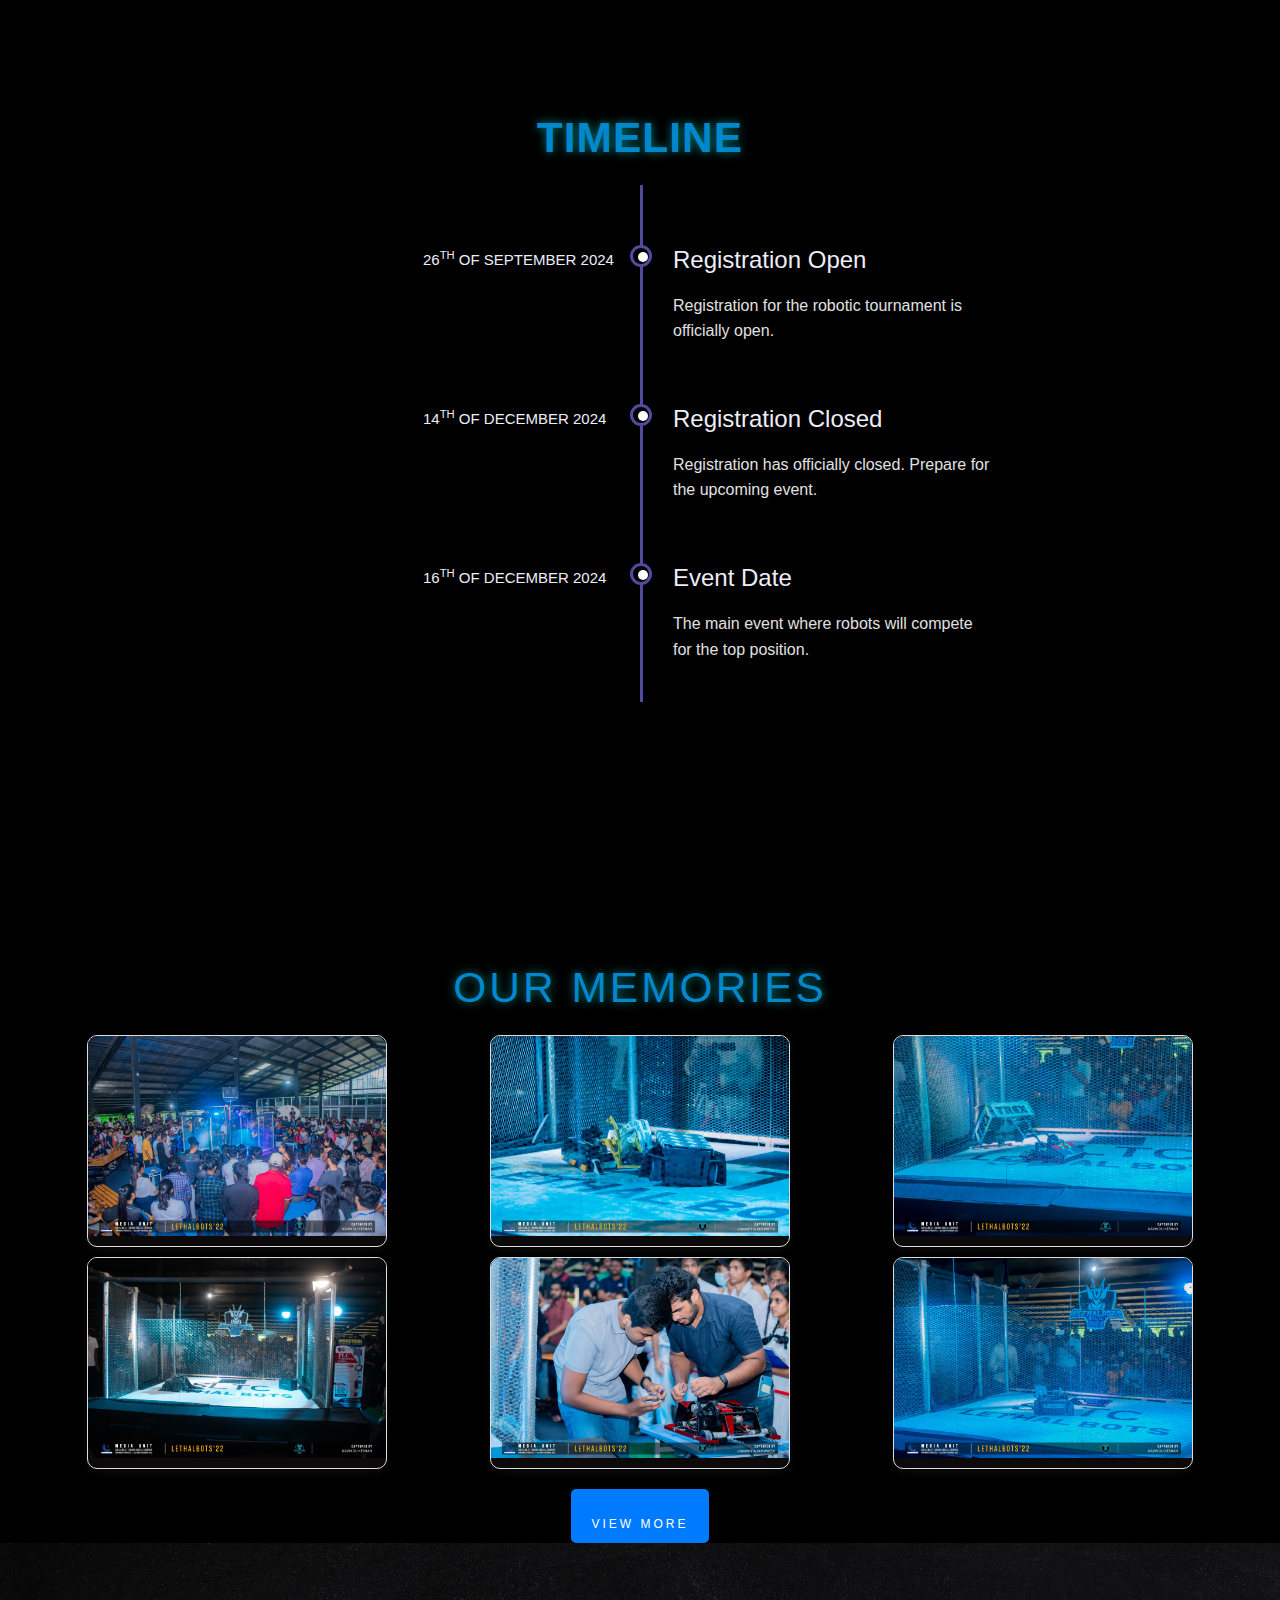
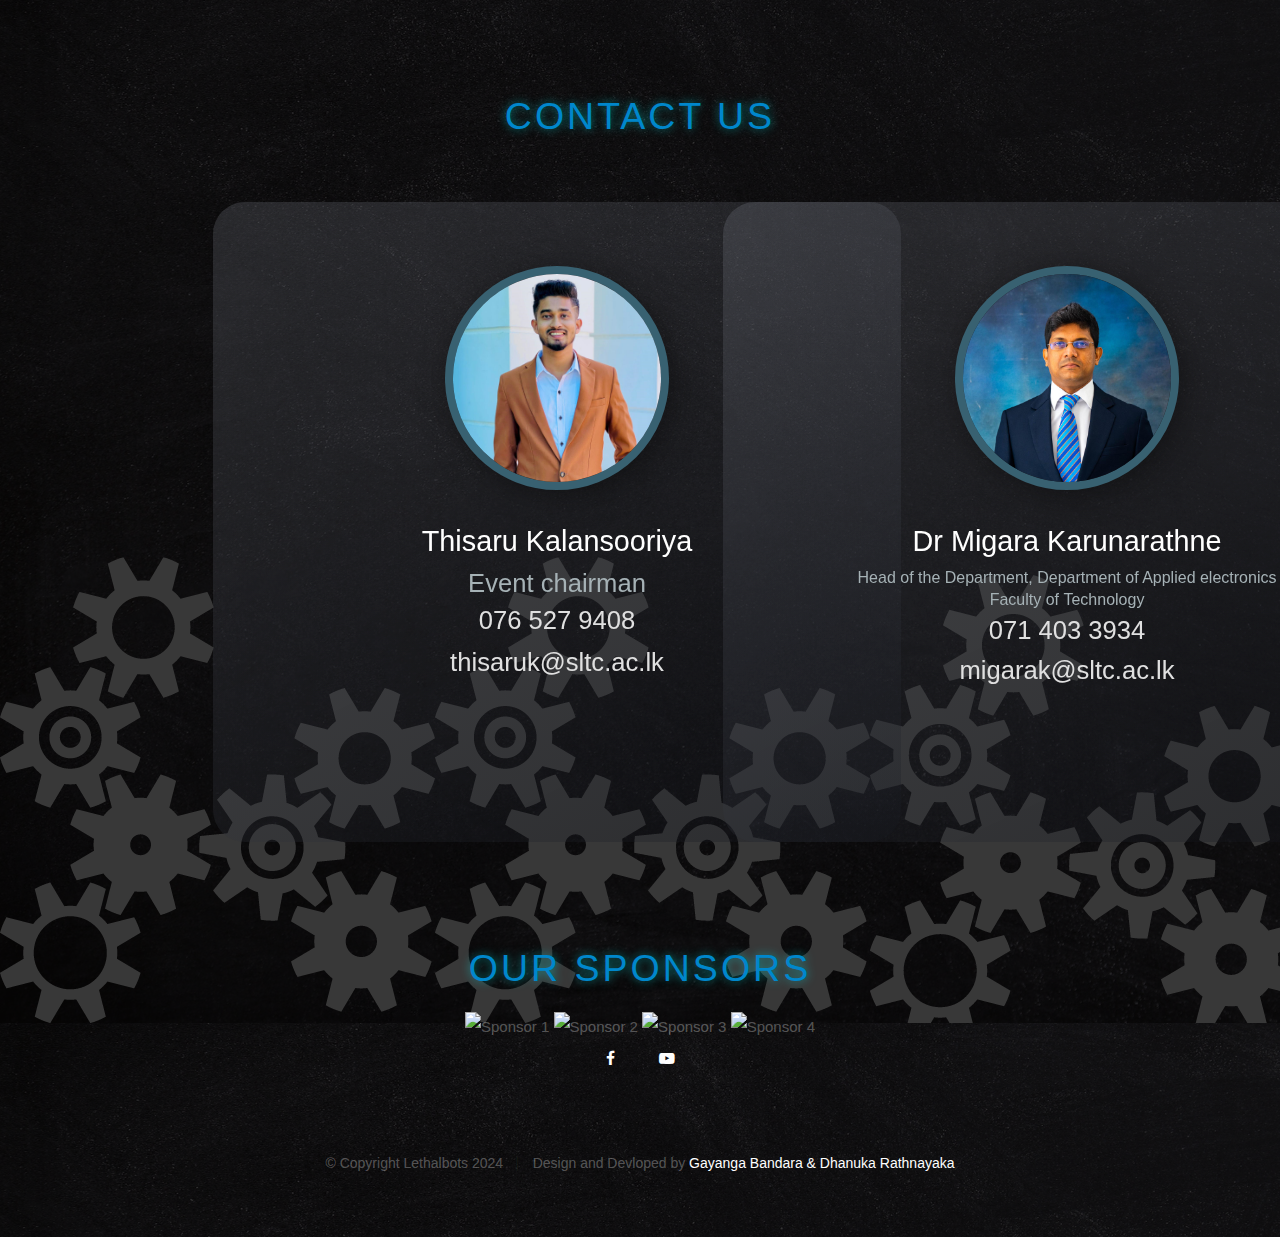
==== commit 25c0a09f: "Update index.html" ====
--- a/index.html
+++ b/index.html
@@ -40,7 +40,7 @@
     <link rel="stylesheet" href="css/mobileabt.css">
     <link rel="stylesheet" href="css/slidertimeline.css">
     <link rel="stylesheet" href="css/logoscroll.css">
-    
+    <link rel="stylesheet" href="css/sponsor.css">
 
     <!-- script
     ================================================== -->
@@ -381,7 +381,7 @@
                             <!-- Timeline Item 2 -->
                             <div class="timeline-item-new">
                                 <div class="timeline-job-info-new">
-                                    <h4 class="t-date">12<sup>TH</sup> OF DECEMBER 2024</h4>
+                                    <h4 class="t-date">14<sup>TH</sup> OF DECEMBER 2024</h4>
                                 </div>
                                 <h3 class="timeline-company-name-new">Registration Closed</h3>
                                 <p class="tim-p">Registration has officially closed. Prepare for the upcoming event.</p>
@@ -587,69 +587,69 @@
     </script>
       <script>
     // style.js
-document.addEventListener("DOMContentLoaded", () => {
-  // Define only the necessary CSS for the monoslider
-  const css = `
-    .monoslider {
-        height: var(--height);
-        margin: 0; /* Remove any margin that could affect layout */
-        mask-image: linear-gradient(
-            to right,
-            transparent,
-            #000 10% 90%,
-            transparent
-        );
-        overflow: hidden; /* Ensure content doesn't overflow */
-    }
-    .monoslider .mono {
-        display: flex;
-        min-width: calc(var(--width) * var(--quantity));
-        position: relative;
-    }
-    .monoslider .mono .monoitem {
-        width: var(--width);
-        height: var(--height);
-        position: absolute;
-        animation: autoRun 10s linear infinite;
-        transition: filter 0.5s;
-        animation-delay: calc((10s / var(--quantity)) * (var(--position) - 1) - 10s) !important;
-        align-items: center;
-        display: flex; /* Ensure monoitem uses flex for centering */
-        justify-content: center; /* Center items */
-    }
-    .monoslider .mono .monoitem img {
-        width: 100%; /* Make images responsive */
-        object-fit: contain; /* Maintain aspect ratio */
-    }
-    @keyframes autoRun {
-        from {
-            left: 100%;
-        }
-        to {
-            left: calc(var(--width) * -1);
-        }
-    }
-    @media (max-width: 768px) {
-        .monoslider {
-            --width: 100vw; /* Full viewport width for mobile */
-            --height: 150px; /* Smaller height for mobile */
-        }
-        .monoslider .mono .monoitem {
-            transition: filter 0.3s;
-        }
-    }
-  `;
-
-  // Create a <style> element
-  const style = document.createElement('style');
-  style.type = 'text/css';
-  style.appendChild(document.createTextNode(css));
-
-  // Append <style> to the <head> section
-  document.head.appendChild(style);
-});
-
-   </script>
+    document.addEventListener("DOMContentLoaded", () => {
+        // Define only the necessary CSS for the monoslider
+        const css = `
+            .monoslider {
+                height: var(--height);
+                margin: 0; /* Remove any margin that could affect layout */
+                mask-image: linear-gradient(
+                    to right,
+                    transparent,
+                    #000 10% 90%,
+                    transparent
+                );
+                overflow: hidden; /* Ensure content doesn't overflow */
+            }
+            .monoslider .mono {
+                display: flex;
+                min-width: calc(var(--width) * var(--quantity));
+                position: relative;
+            }
+            .monoslider .mono .monoitem {
+                width: var(--width);
+                height: var(--height);
+                position: absolute;
+                animation: autoRun 10s linear infinite;
+                animation-delay: 0s !important; /* Start animation immediately */
+                transition: filter 0.5s;
+                align-items: center;
+                display: flex; /* Ensure monoitem uses flex for centering */
+                justify-content: center; /* Center items */
+            }
+            .monoslider .mono .monoitem img {
+                width: 100%; /* Make images responsive */
+                object-fit: contain; /* Maintain aspect ratio */
+            }
+            @keyframes autoRun {
+                from {
+                    left: 100%;
+                }
+                to {
+                    left: calc(var(--width) * -1);
+                }
+            }
+            @media (max-width: 768px) {
+                .monoslider {
+                    --width: 100vw; /* Full viewport width for mobile */
+                    --height: 150px; /* Smaller height for mobile */
+                }
+                .monoslider .mono .monoitem {
+                    transition: filter 0.3s;
+                }
+            }
+        `;
+
+        // Create a <style> element
+        const style = document.createElement('style');
+        style.type = 'text/css';
+        style.appendChild(document.createTextNode(css));
+
+        // Append <style> to the <head> section
+        document.head.appendChild(style);
+    });
+</script>
+
 
 
 
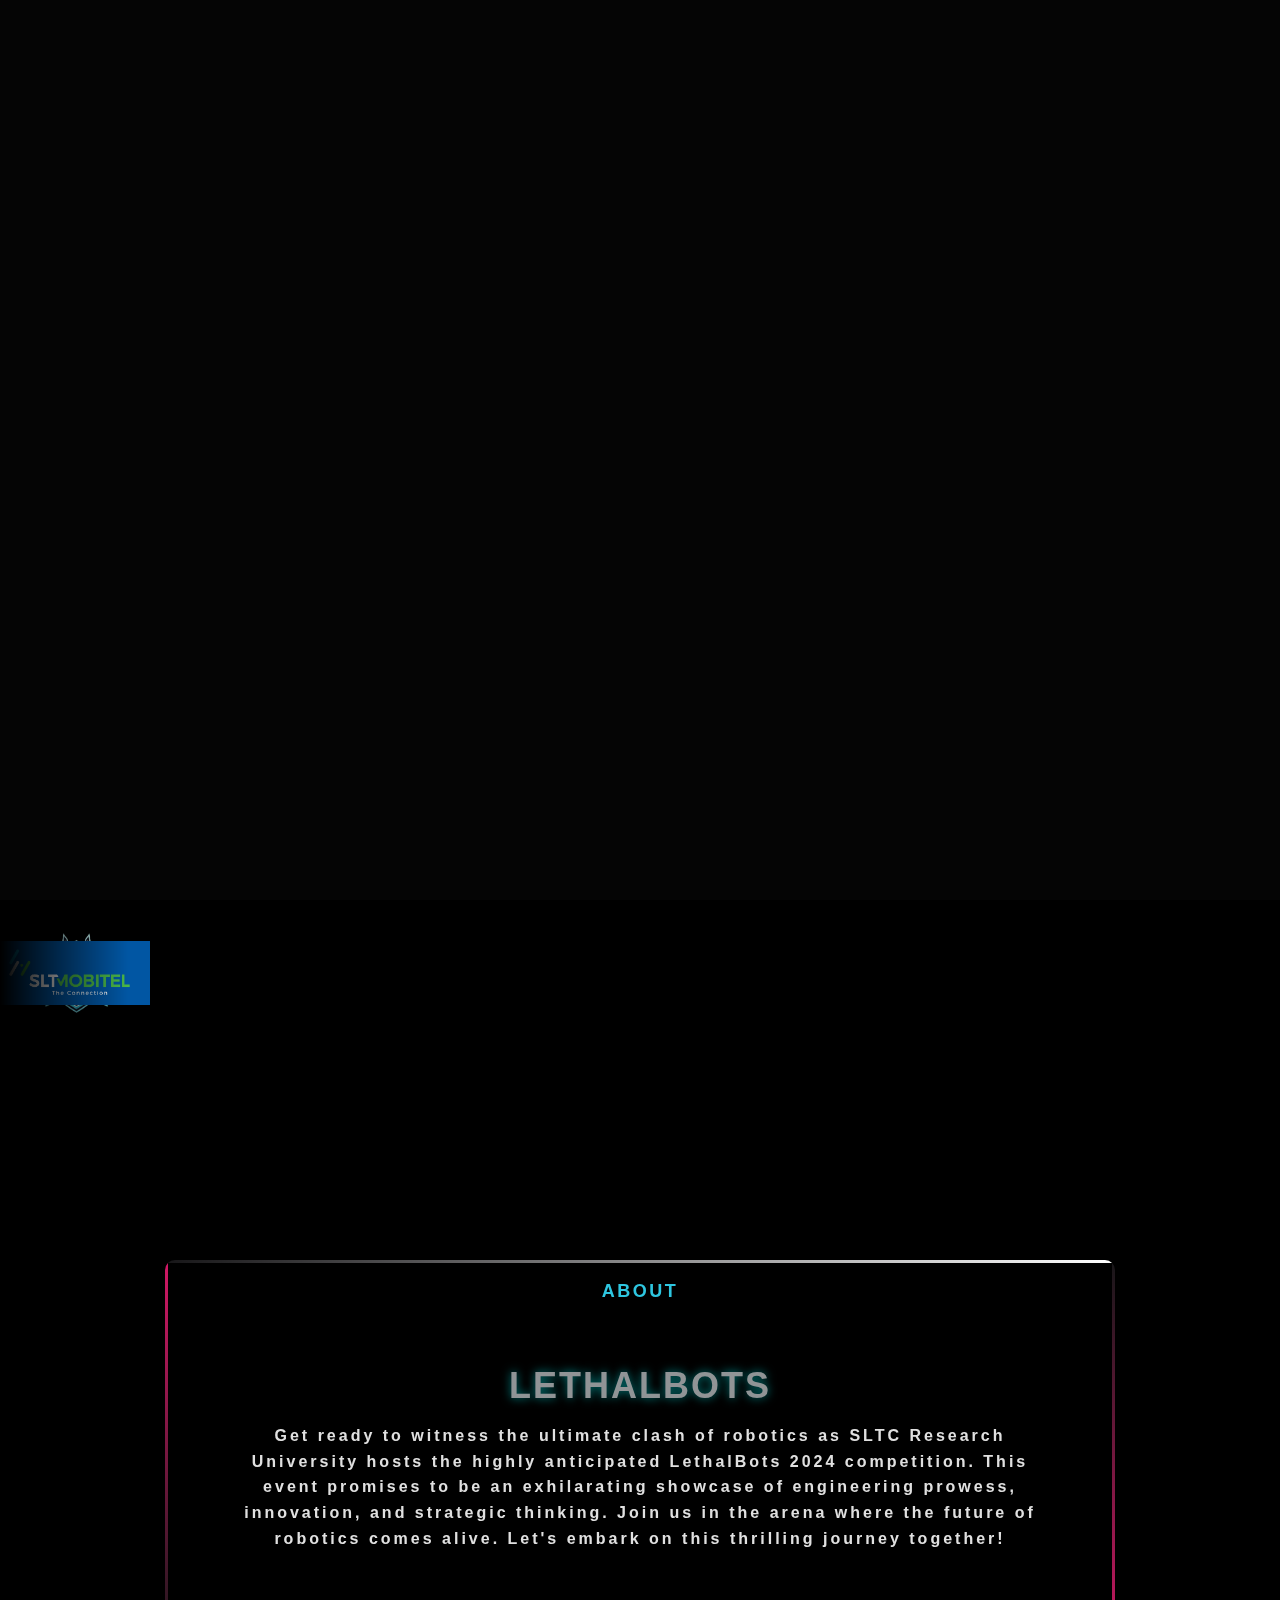
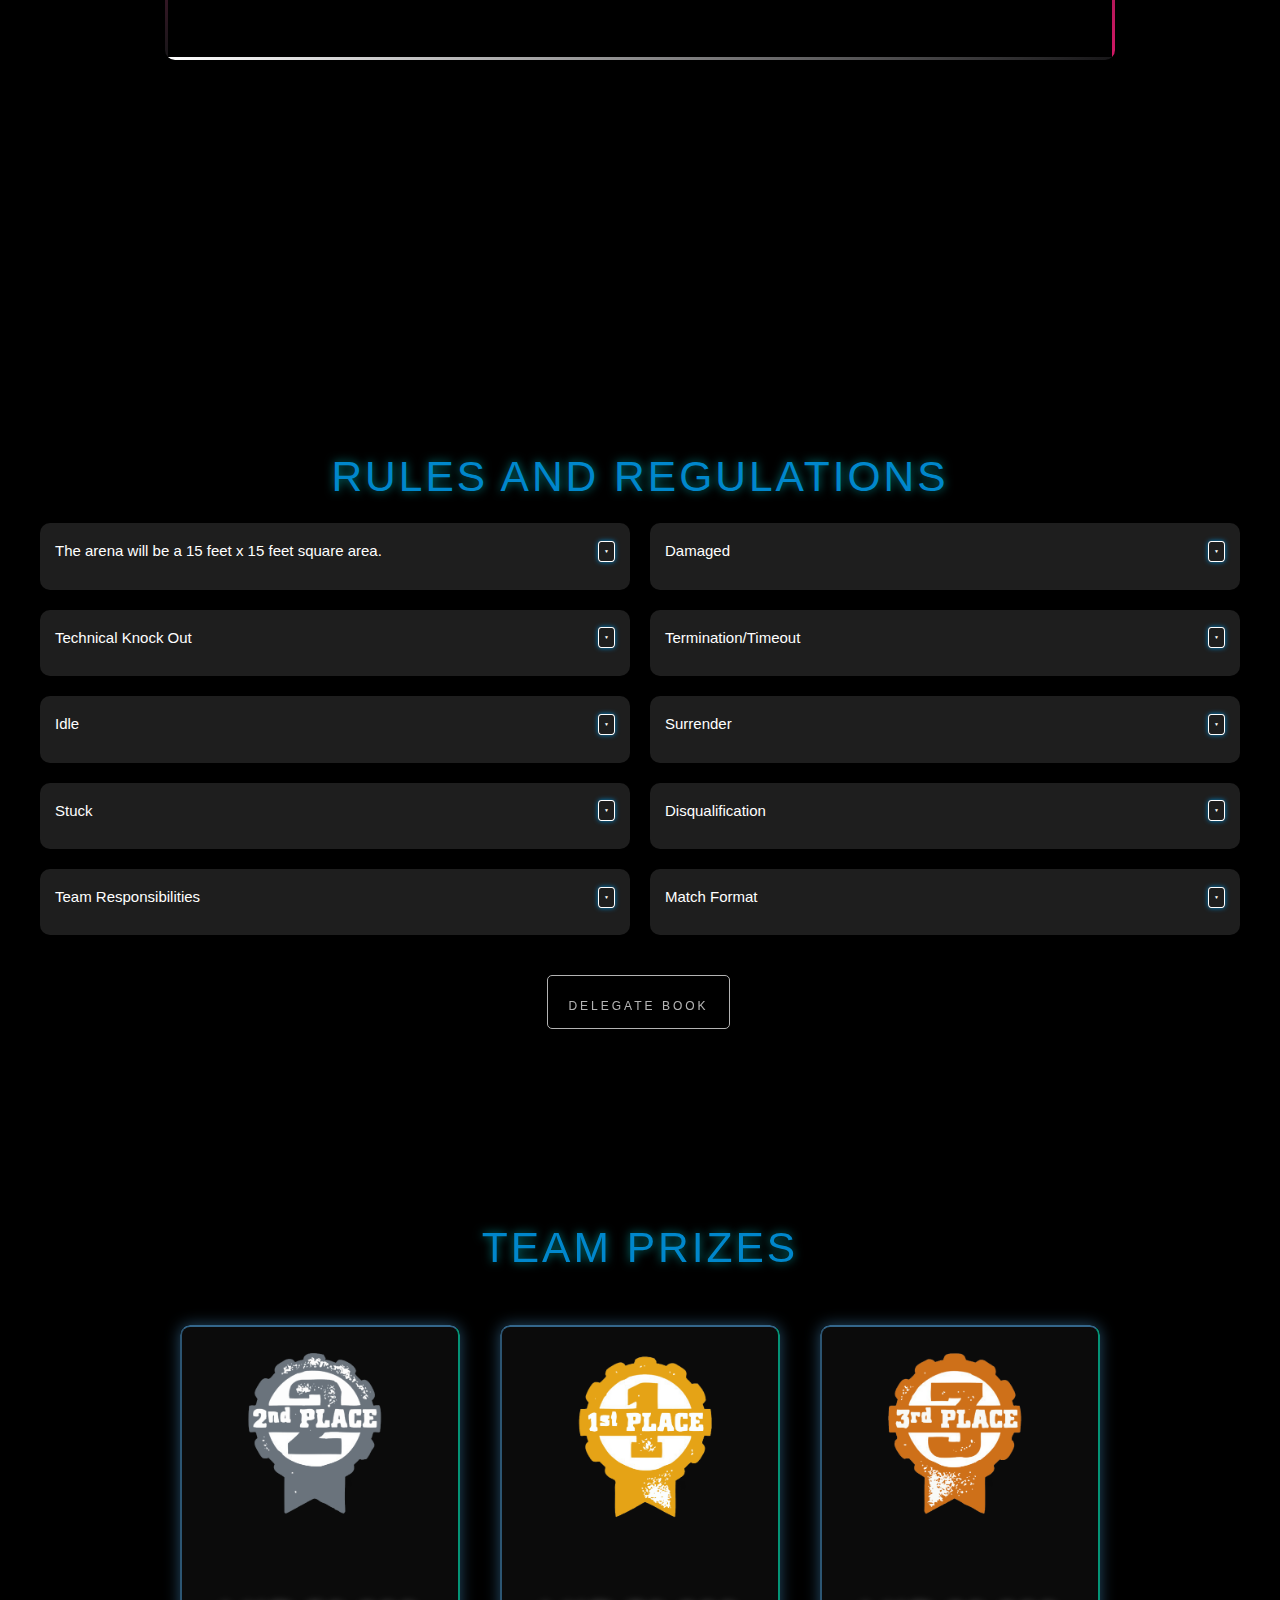
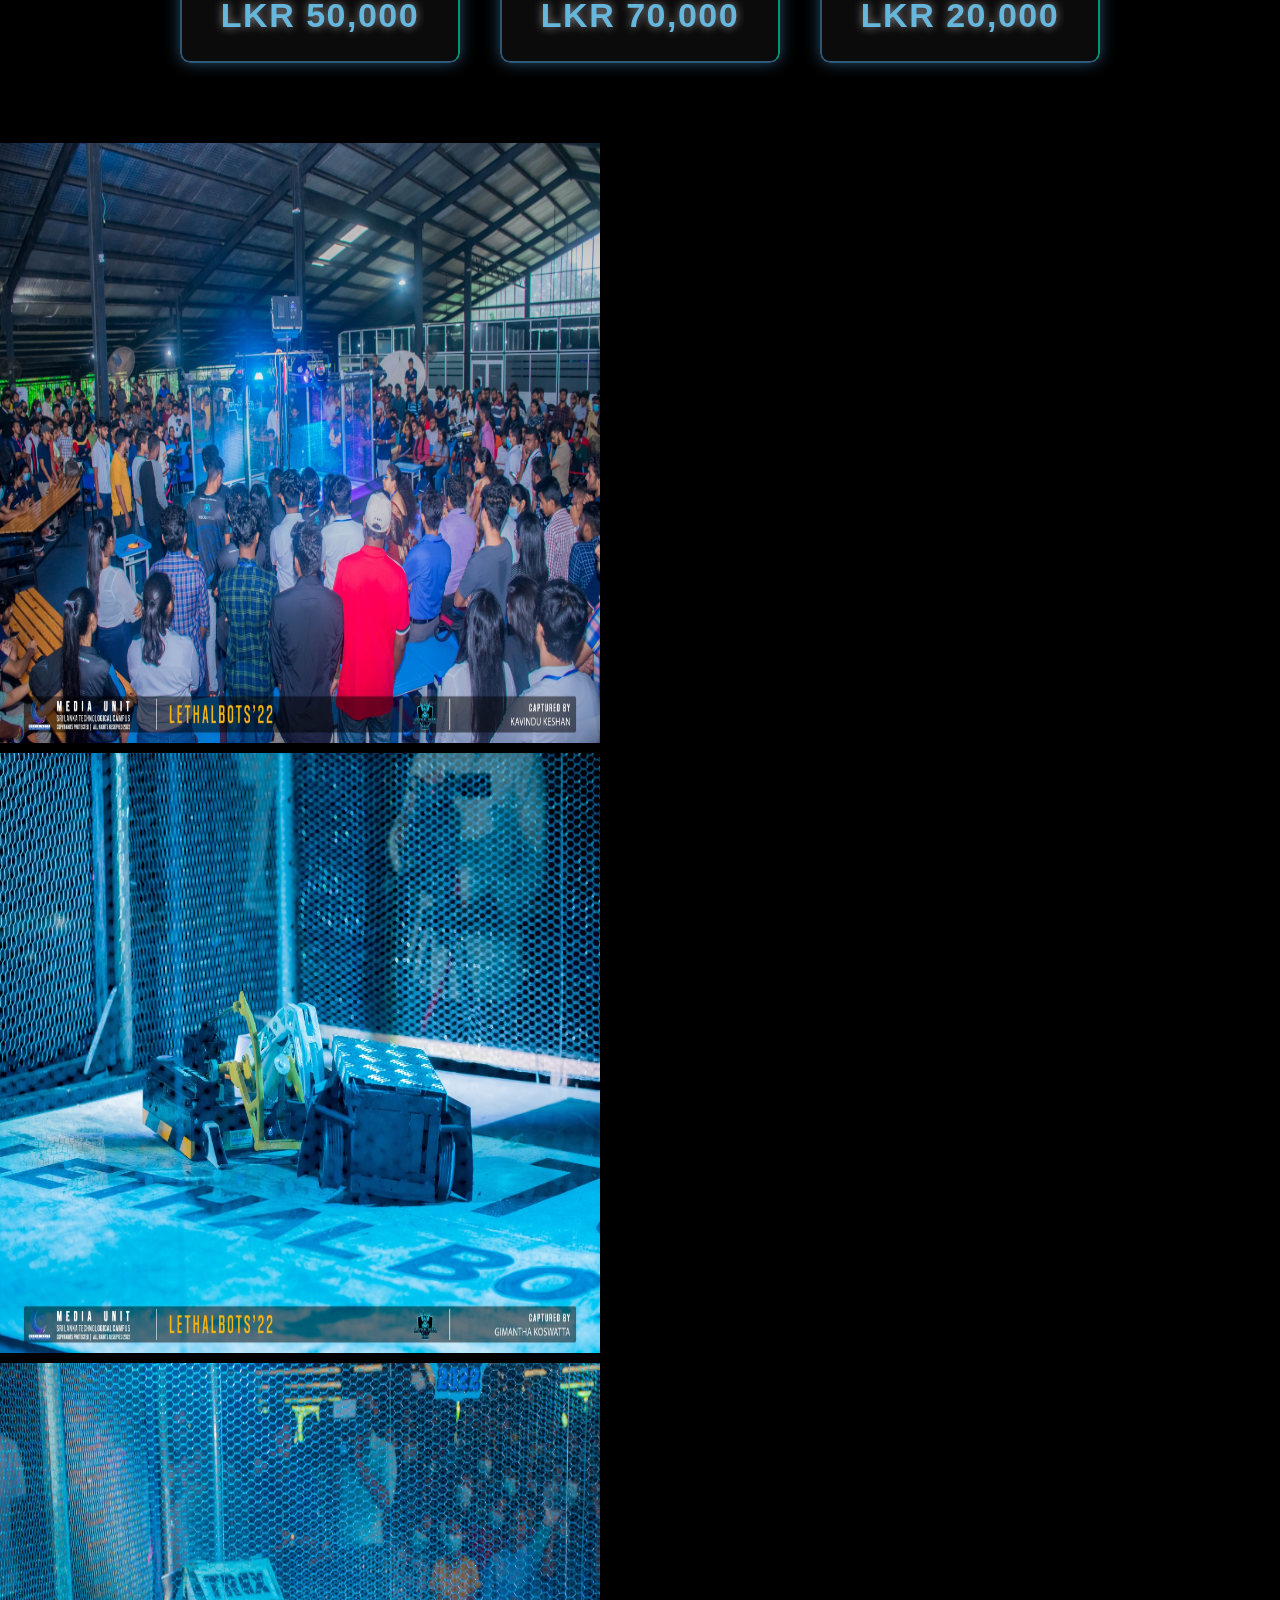
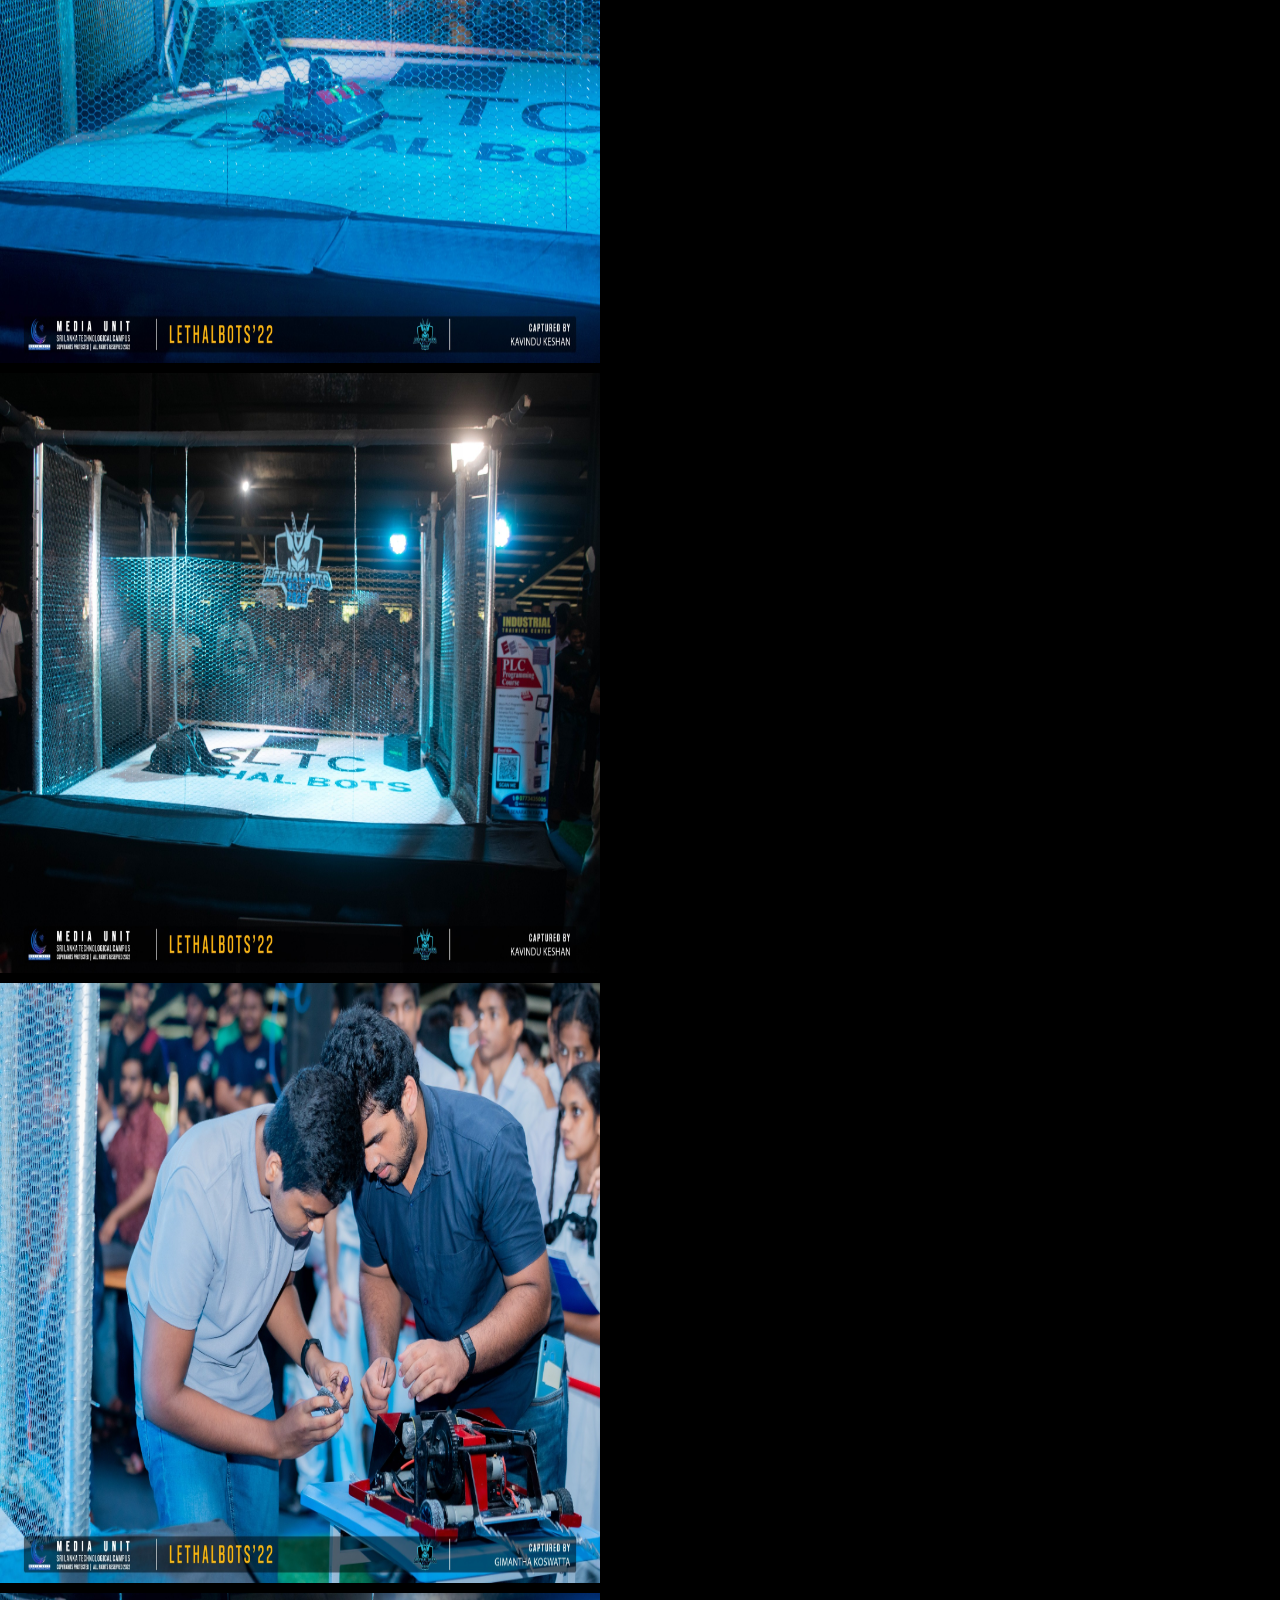
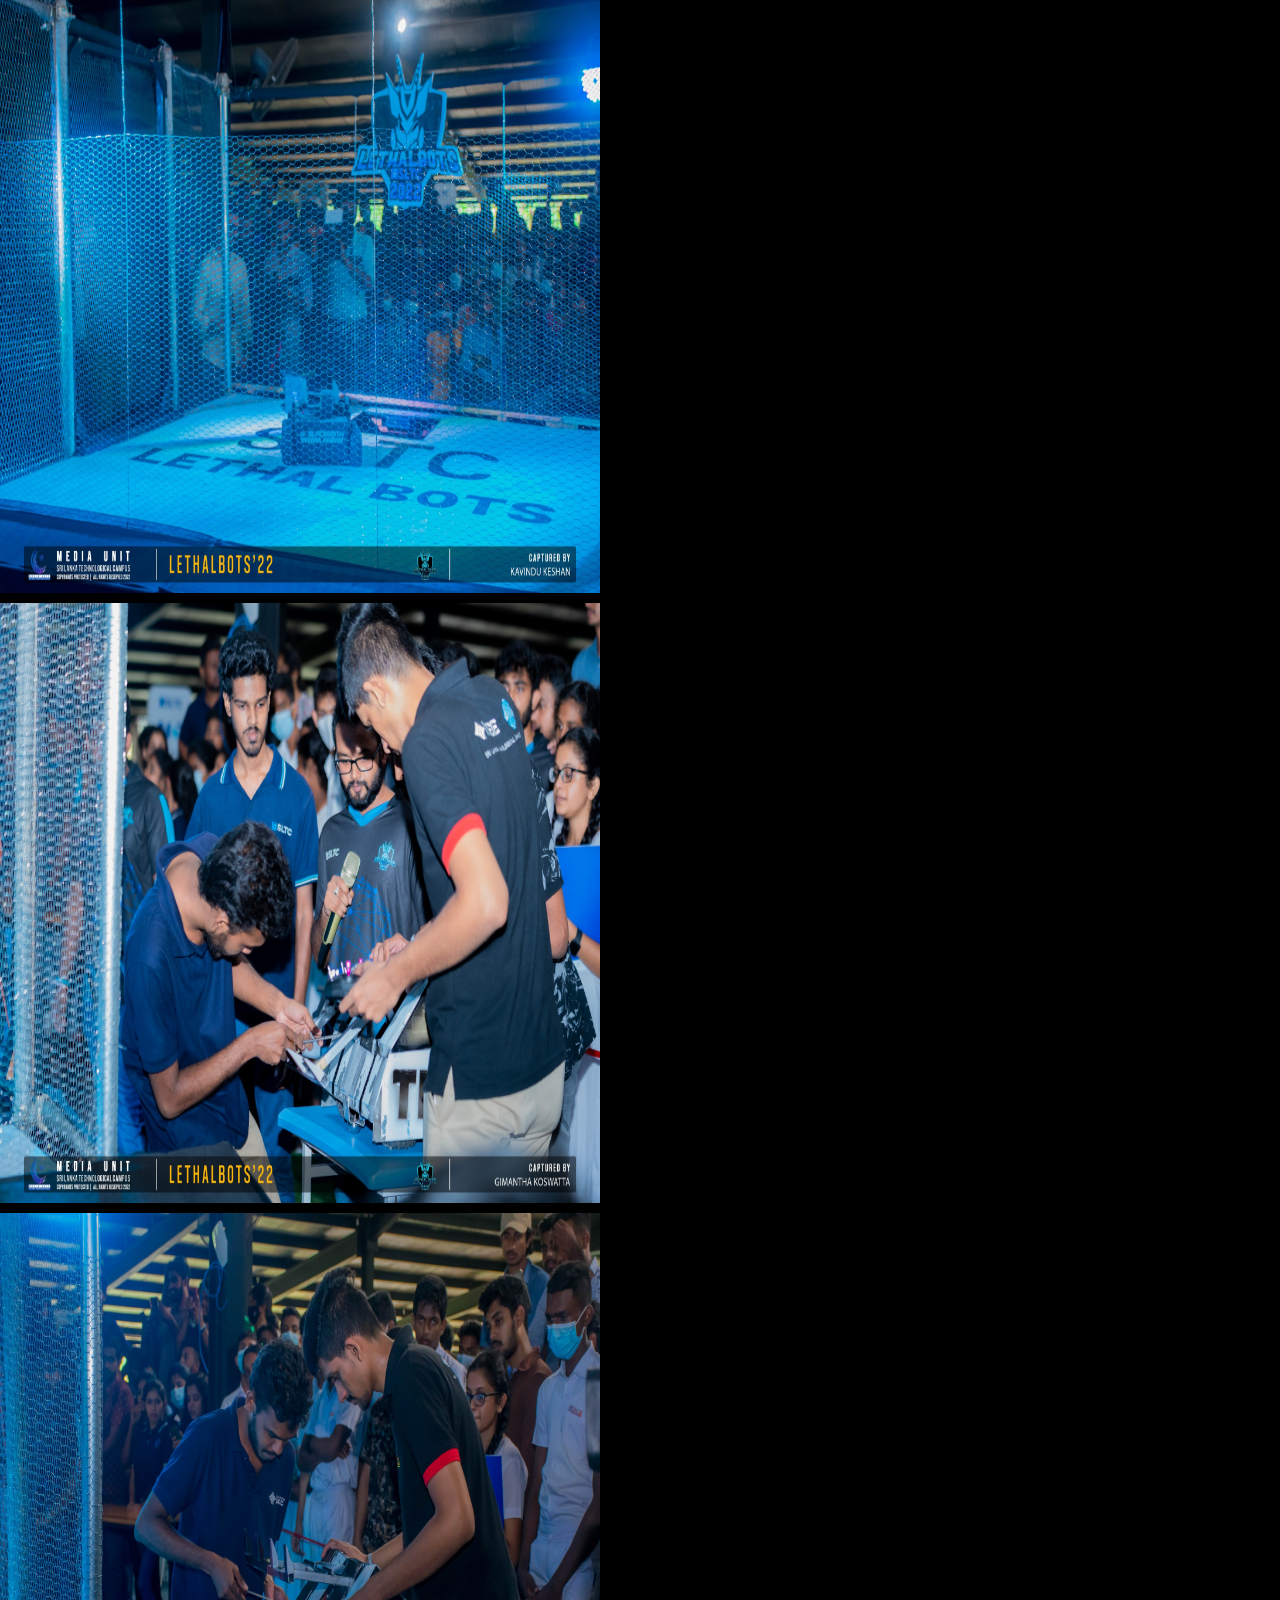
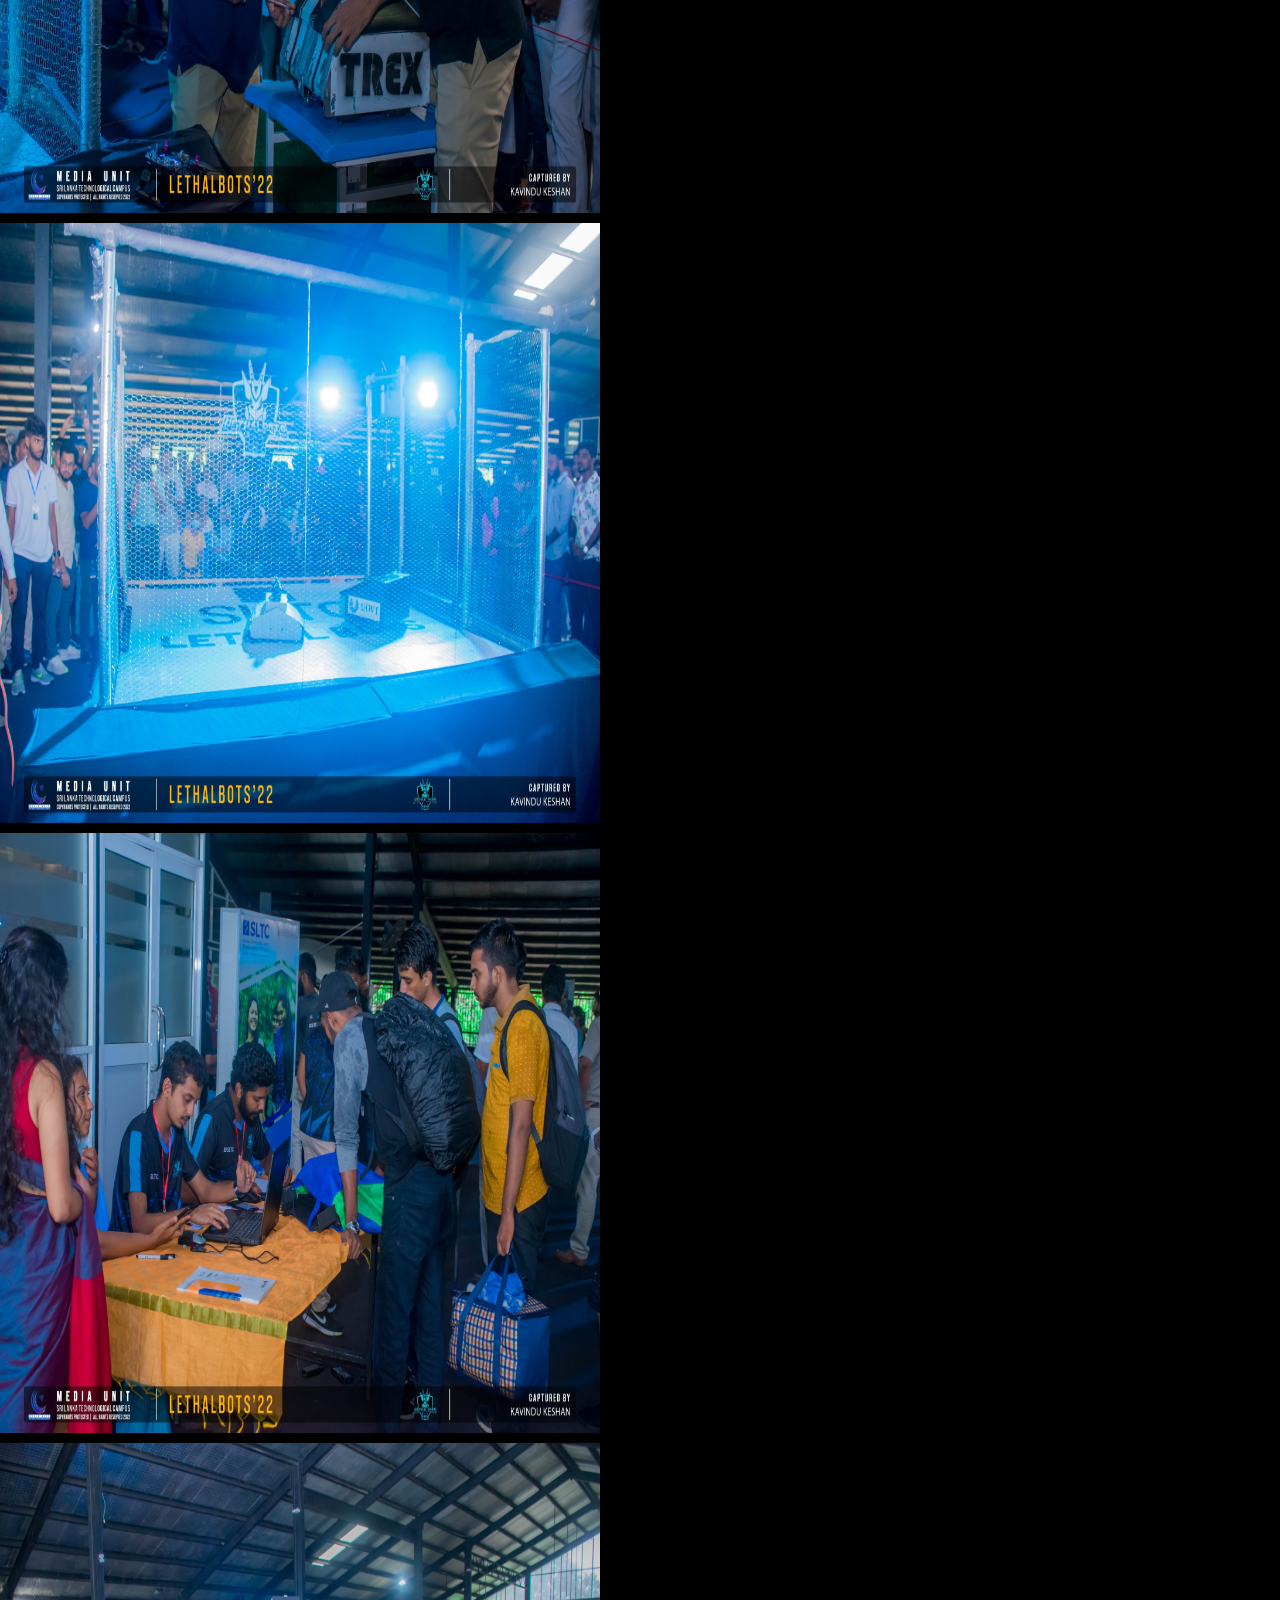
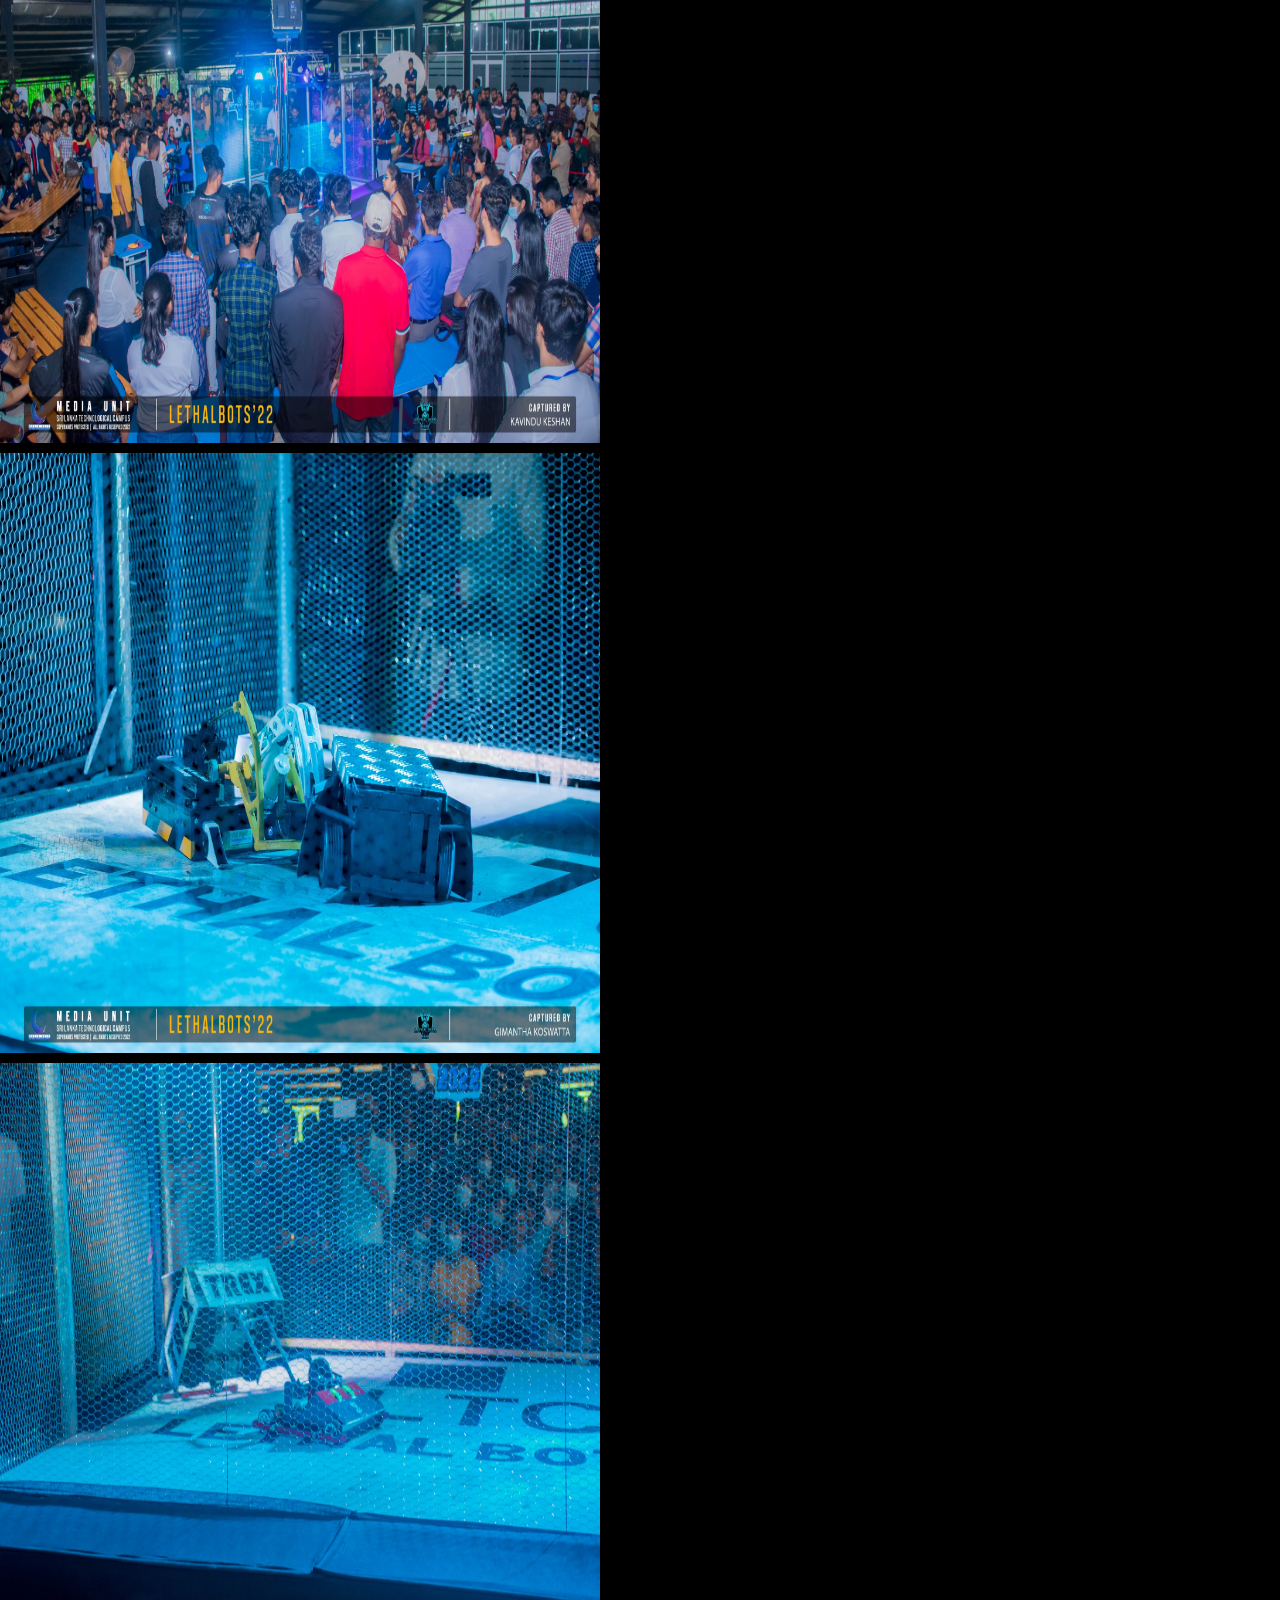
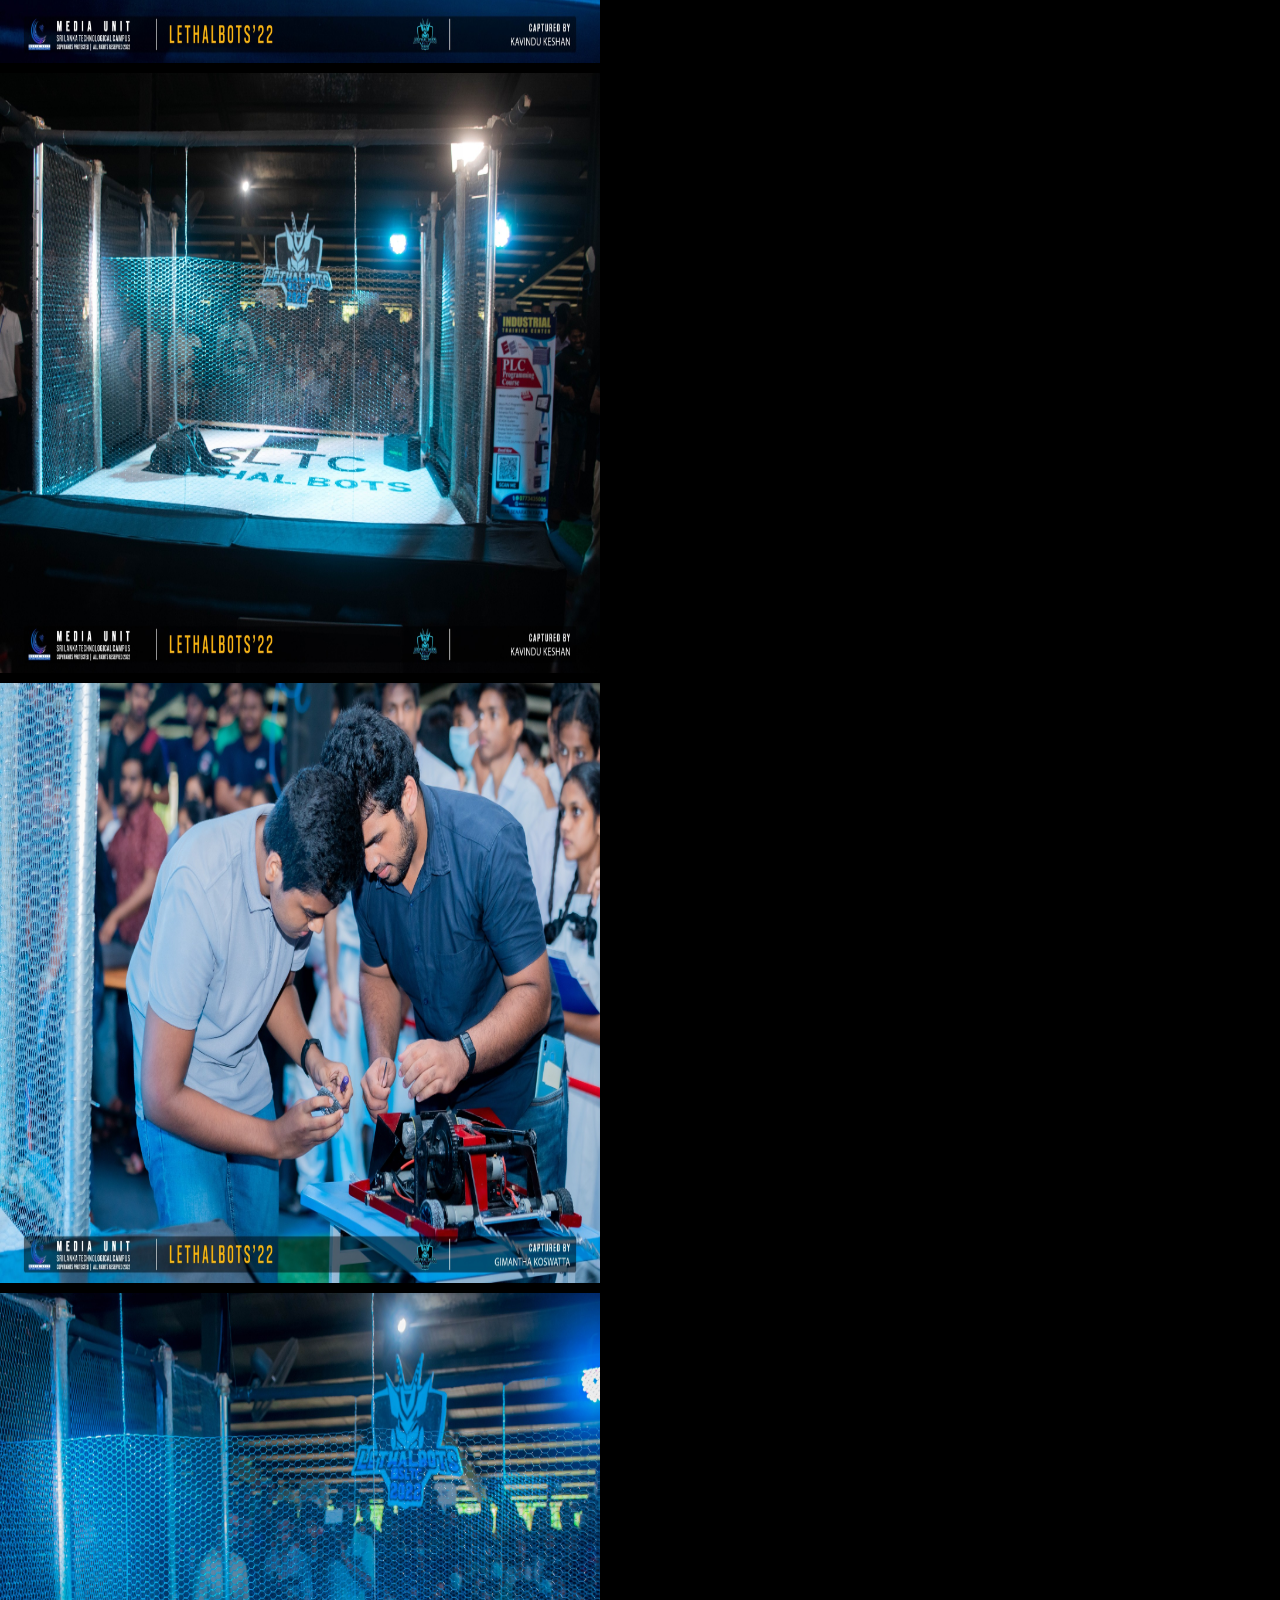
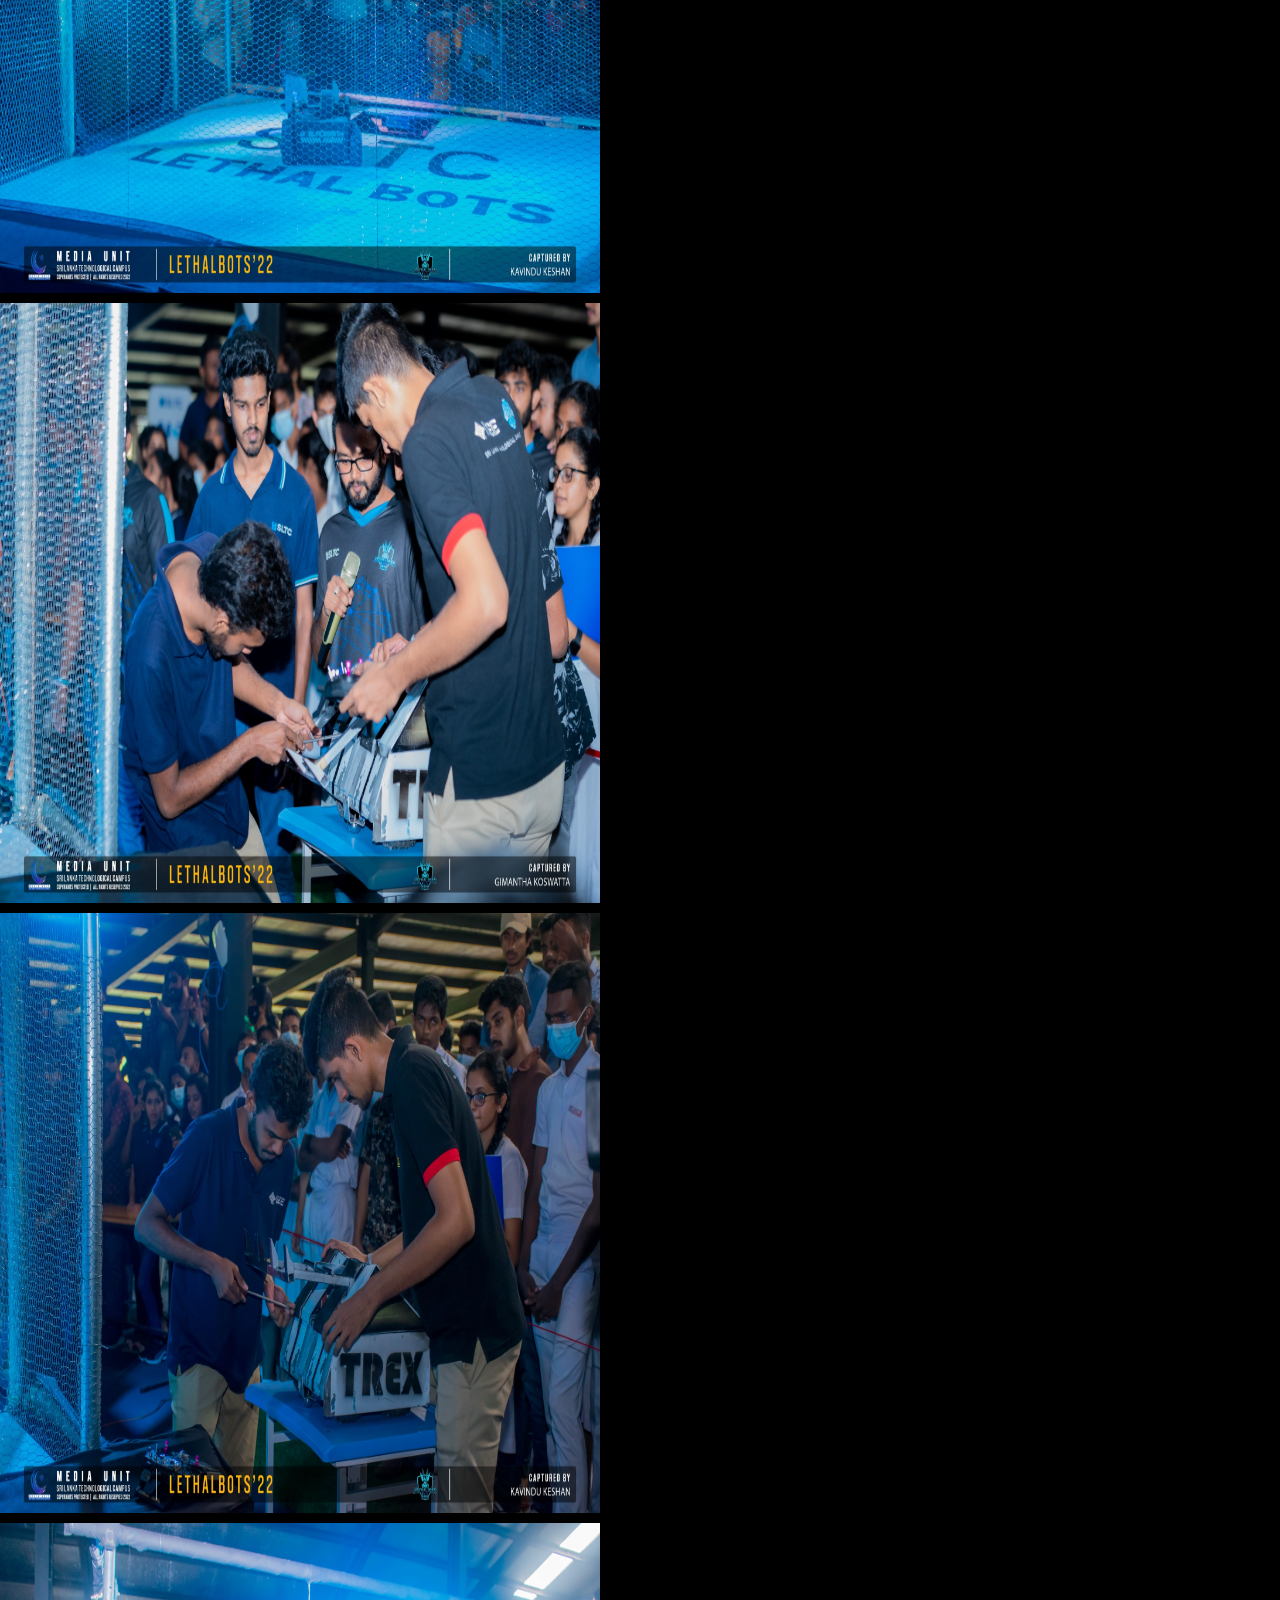
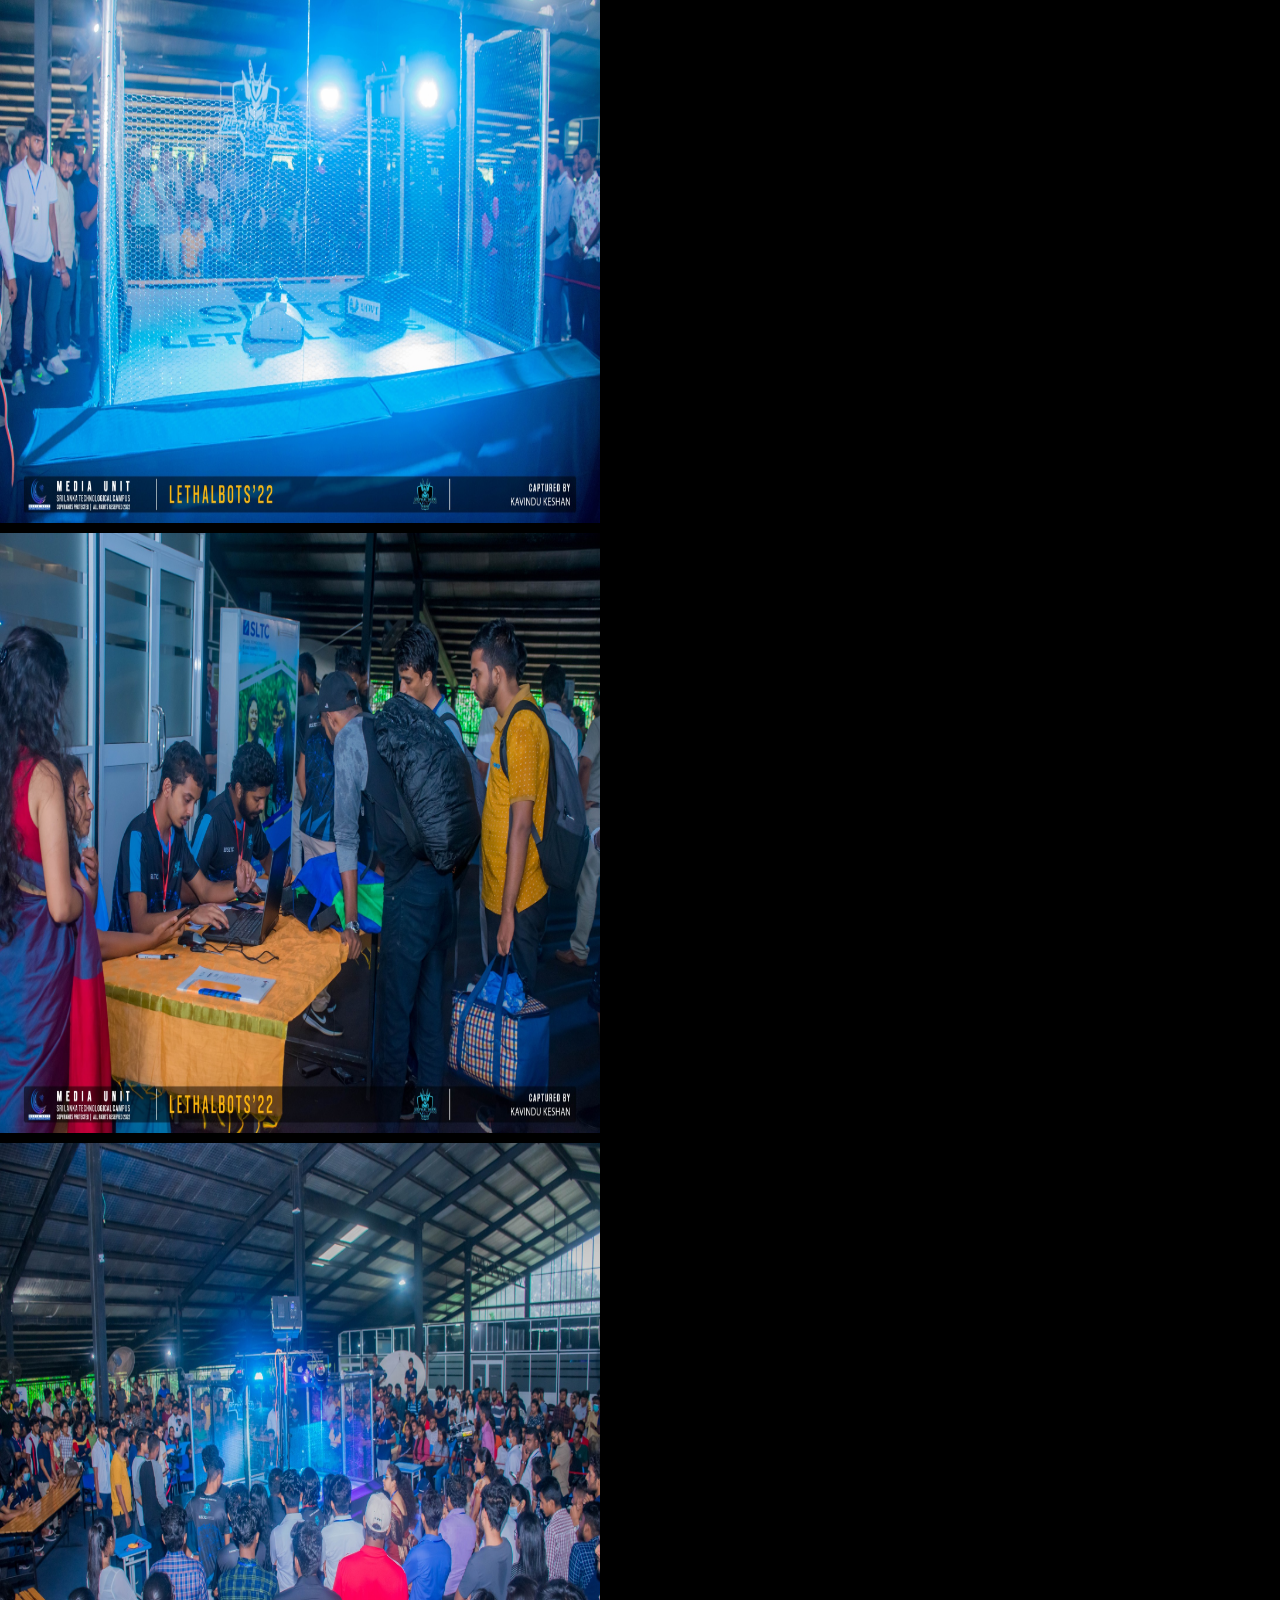
==== commit e5f6a6a6: "Merge pull request #1 from GayangaBandara/GayangaBandara-patch-1" ====
--- a/index.html
+++ b/index.html
@@ -40,7 +40,7 @@
     <link rel="stylesheet" href="css/mobileabt.css">
     <link rel="stylesheet" href="css/slidertimeline.css">
     <link rel="stylesheet" href="css/logoscroll.css">
-    <link rel="stylesheet" href="css/sponsor.css">
+    
 
     <!-- script
     ================================================== -->
@@ -186,11 +186,11 @@
     </div>
     <!-- end s-home -->
 
-       <div class="my-slider-container">
+   <div class="my-slider-container">
         <div class="monoslider" style="
                 --width: 150px;
                 --height: 150px;
-                --quantity: 8;
+                --quantity: 5;
             ">
             <div class="mono">
                 <div class="monoitem" style="--position: 1">
@@ -206,17 +206,7 @@
                     <img src="images/faclg.jpg" alt="" style="margin-top: -4px; height: 70px;" width="100px">
                 </div>
                 <div class="monoitem" style="--position: 5">
-                    <img src="images/sposnsor/entec.jpg" alt=""  style="margin-top: -4px; height: 80px;" width="80px">
-                </div>
-                <div class="monoitem" style="--position: 6">
-                    <img src="images/sposnsor/derana.png" alt=""  style="margin-top: -4px; height: 80px;" width="80px">
-                </div>
-                <div class="monoitem" style="--position: 7">
-                    <img src="images/sposnsor/lokaya.png" alt="" style="margin-top: -4px; height: 90px;" width="90px">
-                </div>
-                <div class="monoitem" style="--position: 8">
-                    <img src="images/sposnsor/sltlg.png" alt="" style="margin-top: -4px; height: 70px;" width="100px">
-
+                    <img src="images/sltlg.png" alt="" style="margin-top: -4px; height: 70px;" width="100px">
                 </div>
             </div>
         </div>
@@ -317,7 +307,7 @@
 
     <!-- prize --><!-- prize --><!-- prize --><!-- prize -->
     <!-- prize --><!-- prize --><!-- prize -->
-<!--     
+    
    <section class="section_pr" id="prices">
         <div class="container_pr">
             <h1>Team prizes</h1><br>
@@ -328,17 +318,18 @@
                 </div>
                 <div class="prize_pr">
                     <img src="images/prize/1pr.png" alt="Winner">
-                    <p class="amount_pr">LKR 100,000</p>
+                    <p class="amount_pr">LKR 70,000</p>
                 </div>
                 <div class="prize_pr">
                     <img src="images/prize/3pr.png" alt="2nd Runner Up">
 
-                    <p class="amount_pr">LKR 25,000</p>
+                    <p class="amount_pr">LKR 20,000</p>
                 </div>
             </div><br><br>
         </div>
     </section>
-    -->
+    
+   
 
     <!-- prize end --><!-- prize end --><!-- prize end -->
 
@@ -348,21 +339,40 @@
         <div class="collage">
             <div class="photo-block">
                 <div class="photo-grid">
-                    <div class="photo-grid">
-                    <div class="photo"><img src="images/gallery/ga10.jpg" alt="" style="width: 600px; height: 600px;">
-                    </div>
-                    <div class="photo"><img src="images/gallery/ga1.jpg" alt="" style="width: 600px; height: 600px;">
-                    </div>
-                    <div class="photo"><img src="images/gallery/ga2.jpg" alt="" style="width: 600px; height: 600px;">
-                    </div>
-                    <div class="photo"><img src="images/gallery/ga10.jpg" alt="" style="width: 600px; height: 600px;">
-                    </div>
-                    <div class="photo"><img src="images/gallery/ga1.jpg" alt="" style="width: 600px; height: 600px;">
-                    </div>
-                    <div class="photo"><img src="images/gallery/ga2.jpg" alt="" style="width: 600px; height: 600px;">
-                    </div>
-                </div>
-                    
+                    <div class="photo"><img src="images/gallery/ga1.jpg" alt="" style="width: 600px; height: 600px;"></div>
+                    <div class="photo"><img src="images/gallery/ga2.jpg" alt="" style="width: 600px; height: 600px;"></div>
+                    <div class="photo"><img src="images/gallery/ga3.jpg" alt="" style="width: 600px; height: 600px;"></div>
+                    <div class="photo"><img src="images/gallery/ga4.jpg" alt="" style="width: 600px; height: 600px;"></div>
+                    <div class="photo"><img src="images/gallery/ga5.jpg" alt="" style="width: 600px; height: 600px;"></div>
+                    <div class="photo"><img src="images/gallery/ga6.jpg" alt="" style="width: 600px; height: 600px;"></div>
+                    <div class="photo"><img src="images/gallery/ga7.jpg" alt="" style="width: 600px; height: 600px;"></div>
+                    <div class="photo"><img src="images/gallery/ga8.jpg" alt="" style="width: 600px; height: 600px;"></div>
+                    <div class="photo"><img src="images/gallery/ga9.jpg" alt="" style="width: 600px; height: 600px;"></div>
+                    <div class="photo"><img src="images/gallery/ga10.jpg" alt="" style="width: 600px; height: 600px;"></div>
+                    <div class="photo"><img src="images/gallery/ga1.jpg" alt="" style="width: 600px; height: 600px;"></div>
+                    <div class="photo"><img src="images/gallery/ga2.jpg" alt="" style="width: 600px; height: 600px;"></div>
+                    <div class="photo"><img src="images/gallery/ga3.jpg" alt="" style="width: 600px; height: 600px;"></div>
+                    <div class="photo"><img src="images/gallery/ga4.jpg" alt="" style="width: 600px; height: 600px;"></div>
+                    <div class="photo"><img src="images/gallery/ga5.jpg" alt="" style="width: 600px; height: 600px;"></div>
+                    <div class="photo"><img src="images/gallery/ga6.jpg" alt="" style="width: 600px; height: 600px;"></div>
+                    <div class="photo"><img src="images/gallery/ga7.jpg" alt="" style="width: 600px; height: 600px;"></div>
+                    <div class="photo"><img src="images/gallery/ga8.jpg" alt="" style="width: 600px; height: 600px;"></div>
+                    <div class="photo"><img src="images/gallery/ga9.jpg" alt="" style="width: 600px; height: 600px;"></div>
+                    <div class="photo"><img src="images/gallery/ga10.jpg" alt="" style="width: 600px; height: 600px;"></div>
+                    <div class="photo"><img src="images/gallery/ga1.jpg" alt="" style="width: 600px; height: 600px;"></div>
+                    <div class="photo"><img src="images/gallery/ga2.jpg" alt="" style="width: 600px; height: 600px;"></div>
+                    <div class="photo"><img src="images/gallery/ga3.jpg" alt="" style="width: 600px; height: 600px;"></div>
+                    <div class="photo"><img src="images/gallery/ga4.jpg" alt="" style="width: 600px; height: 600px;"></div>
+                    <div class="photo"><img src="images/gallery/ga5.jpg" alt="" style="width: 600px; height: 600px;"></div>
+                    <div class="photo"><img src="images/gallery/ga6.jpg" alt="" style="width: 600px; height: 600px;"></div>
+                    <div class="photo"><img src="images/gallery/ga7.jpg" alt="" style="width: 600px; height: 600px;"></div>
+                    <div class="photo"><img src="images/gallery/ga8.jpg" alt="" style="width: 600px; height: 600px;"></div>
+                    <div class="photo"><img src="images/gallery/ga9.jpg" alt="" style="width: 600px; height: 600px;"></div>
+                    <div class="photo"><img src="images/gallery/ga10.jpg" alt="" style="width: 600px; height: 600px;"></div>
+                    <div class="photo"><img src="images/gallery/ga1.jpg" alt="" style="width: 600px; height: 600px;"></div>
+                    <div class="photo"><img src="images/gallery/ga2.jpg" alt="" style="width: 600px; height: 600px;"></div><div class="photo"><img src="images/gallery/ga10.jpg" alt="" style="width: 600px; height: 600px;"></div>
+                    <div class="photo"><img src="images/gallery/ga1.jpg" alt="" style="width: 600px; height: 600px;"></div>
+                    <div class="photo"><img src="images/gallery/ga2.jpg" alt="" style="width: 600px; height: 600px;"></div>
                 </div>
                 <section class="timeline-section-new" id="time">
                     <div class="timeline-container-new">
@@ -381,7 +391,7 @@
                             <!-- Timeline Item 2 -->
                             <div class="timeline-item-new">
                                 <div class="timeline-job-info-new">
-                                    <h4 class="t-date">14<sup>TH</sup> OF DECEMBER 2024</h4>
+                                    <h4 class="t-date">12<sup>TH</sup> OF DECEMBER 2024</h4>
                                 </div>
                                 <h3 class="timeline-company-name-new">Registration Closed</h3>
                                 <p class="tim-p">Registration has officially closed. Prepare for the upcoming event.</p>
@@ -431,12 +441,10 @@
 
     <!-- footer
     ================================================== -->
-        <footer class="footer" id="contact">
+    <footer class="footer" id="contact">
 
         <div class="row footer-main">
-            <center>
-                <h1 class="title-g">Contact us</h1>
-            </center>
+           <center> <h1 class="title-g">Contact us</h1> </center>
 
             <div class="col-six tab-full left footer-desc">
 
@@ -454,12 +462,8 @@
                                     <div class="justify-content-center">
                                         <div class="">
                                             <div class="social-bar">
-                                                <p
-                                                    style="font-family: 'Franklin Gothic Medium', 'Arial Narrow', Arial, sans-serif;">
-                                                    076 527 9408</p>
-                                                <p
-                                                    style="font-family: 'Franklin Gothic Medium', 'Arial Narrow', Arial, sans-serif;">
-                                                    thisaruk@sltc.ac.lk</p>
+                                               <p style="font-family: 'Franklin Gothic Medium', 'Arial Narrow', Arial, sans-serif;">076 527 9408</p>
+                                                <p style="font-family: 'Franklin Gothic Medium', 'Arial Narrow', Arial, sans-serif;">thisaruk@sltc.ac.lk</p>
                                             </div>
                                         </div>
                                     </div>
@@ -491,13 +495,9 @@
                                         <div class="">
                                             <div class="social-bar">
                                                 <div class="process-section">
-                                                    <p
-                                                        style="font-family: 'Franklin Gothic Medium', 'Arial Narrow', Arial, sans-serif;">
-                                                        071 403 3934
+                                                     <p style="font-family: 'Franklin Gothic Medium', 'Arial Narrow', Arial, sans-serif;">071 403 3934
                                                     </p>
-                                                    <p
-                                                        style="font-family: 'Franklin Gothic Medium', 'Arial Narrow', Arial, sans-serif;">
-                                                        migarak@sltc.ac.lk</p>
+                                                    <p style="font-family: 'Franklin Gothic Medium', 'Arial Narrow', Arial, sans-serif;">migarak@sltc.ac.lk</p>
                                                 </div>
                                             </div>
                                         </div>
@@ -508,39 +508,24 @@
                     </section>
                 </figure>
 
-                <br class="pc-only"><br class="pc-only"><br class="pc-only"><br class="pc-only"><br class="pc-only"><br
-                    class="pc-only"><br class="pc-only"><br class="pc-only">
-            </div>
-            
+        <br class="pc-only"><br class="pc-only"><br class="pc-only"><br class="pc-only"><br class="pc-only"><br class="pc-only"><br class="pc-only"><br class="pc-only">
+            </div>
+            <div class="rounded-social-buttons">
+                <a class="social-button facebook" href="https://web.facebook.com/SLTCMedia" target="_blank"><i
+                        class="fa fa-facebook"></i></a>
+                <a class="social-button youtube" href="https://www.youtube.com/@INSIGHTSLTC" target="_blank"><i
+                        class="fa fa-youtube-play"></i></a>
+
+            </div>
 
         </div> <!-- end footer-main -->
-
-        <div>
-            <h1>Our Sponsors</h1>
-            <div class="sponsors">
-                <div class="sponsors-images">
-                    <img src="images/sposnsor/derana.png" alt="Sponsor 1">
-                    <img src="images/sposnsor/lokaya.png" alt="Sponsor 2">
-                    <img src="images/sposnsor/sltlg.png" alt="Sponsor 3">
-                    <img src="images/sposnsor/entec.jpg" alt="Sponsor 4">
-                </div>
-            </div>
-        </div>
-        <div class="rounded-social-buttons">
-            <a class="social-button facebook" href="https://web.facebook.com/SLTCMedia" target="_blank"><i
-                    class="fa fa-facebook"></i></a>
-            <a class="social-button youtube" href="https://www.youtube.com/@INSIGHTSLTC" target="_blank"><i
-                    class="fa fa-youtube-play"></i></a>
-
-        </div>
 
         <div class="row footer-bottom">
 
             <div class="col-twelve">
                 <div class="copyright">
                     <span>© Copyright Lethalbots 2024</span>
-                    <span>Design and Devloped by <a href="https://www.linkedin.com/in/gayanga-bandara/">Gayanga
-                            Bandara
+                    <span>Design and Devloped by <a href="https://www.linkedin.com/in/gayanga-bandara/">Gayanga Bandara
                             &</a><a href="https://www.linkedin.com/in/dhanuka-rathnayaka-412ab4228/"> Dhanuka
                             Rathnayaka</a></span>
                 </div>
@@ -587,69 +572,69 @@
     </script>
       <script>
     // style.js
-    document.addEventListener("DOMContentLoaded", () => {
-        // Define only the necessary CSS for the monoslider
-        const css = `
-            .monoslider {
-                height: var(--height);
-                margin: 0; /* Remove any margin that could affect layout */
-                mask-image: linear-gradient(
-                    to right,
-                    transparent,
-                    #000 10% 90%,
-                    transparent
-                );
-                overflow: hidden; /* Ensure content doesn't overflow */
-            }
-            .monoslider .mono {
-                display: flex;
-                min-width: calc(var(--width) * var(--quantity));
-                position: relative;
-            }
-            .monoslider .mono .monoitem {
-                width: var(--width);
-                height: var(--height);
-                position: absolute;
-                animation: autoRun 10s linear infinite;
-                animation-delay: 0s !important; /* Start animation immediately */
-                transition: filter 0.5s;
-                align-items: center;
-                display: flex; /* Ensure monoitem uses flex for centering */
-                justify-content: center; /* Center items */
-            }
-            .monoslider .mono .monoitem img {
-                width: 100%; /* Make images responsive */
-                object-fit: contain; /* Maintain aspect ratio */
-            }
-            @keyframes autoRun {
-                from {
-                    left: 100%;
-                }
-                to {
-                    left: calc(var(--width) * -1);
-                }
-            }
-            @media (max-width: 768px) {
-                .monoslider {
-                    --width: 100vw; /* Full viewport width for mobile */
-                    --height: 150px; /* Smaller height for mobile */
-                }
-                .monoslider .mono .monoitem {
-                    transition: filter 0.3s;
-                }
-            }
-        `;
-
-        // Create a <style> element
-        const style = document.createElement('style');
-        style.type = 'text/css';
-        style.appendChild(document.createTextNode(css));
-
-        // Append <style> to the <head> section
-        document.head.appendChild(style);
-    });
-</script>
-
+document.addEventListener("DOMContentLoaded", () => {
+  // Define only the necessary CSS for the monoslider
+  const css = `
+    .monoslider {
+        height: var(--height);
+        margin: 0; /* Remove any margin that could affect layout */
+        mask-image: linear-gradient(
+            to right,
+            transparent,
+            #000 10% 90%,
+            transparent
+        );
+        overflow: hidden; /* Ensure content doesn't overflow */
+    }
+    .monoslider .mono {
+        display: flex;
+        min-width: calc(var(--width) * var(--quantity));
+        position: relative;
+    }
+    .monoslider .mono .monoitem {
+        width: var(--width);
+        height: var(--height);
+        position: absolute;
+        animation: autoRun 10s linear infinite;
+        transition: filter 0.5s;
+        animation-delay: calc((10s / var(--quantity)) * (var(--position) - 1) - 10s) !important;
+        align-items: center;
+        display: flex; /* Ensure monoitem uses flex for centering */
+        justify-content: center; /* Center items */
+    }
+    .monoslider .mono .monoitem img {
+        width: 100%; /* Make images responsive */
+        object-fit: contain; /* Maintain aspect ratio */
+    }
+    @keyframes autoRun {
+        from {
+            left: 100%;
+        }
+        to {
+            left: calc(var(--width) * -1);
+        }
+    }
+    @media (max-width: 768px) {
+        .monoslider {
+            --width: 100vw; /* Full viewport width for mobile */
+            --height: 150px; /* Smaller height for mobile */
+        }
+        .monoslider .mono .monoitem {
+            transition: filter 0.3s;
+        }
+    }
+  `;
+
+  // Create a <style> element
+  const style = document.createElement('style');
+  style.type = 'text/css';
+  style.appendChild(document.createTextNode(css));
+
+  // Append <style> to the <head> section
+  document.head.appendChild(style);
+});
+
+   </script>
 
 
 
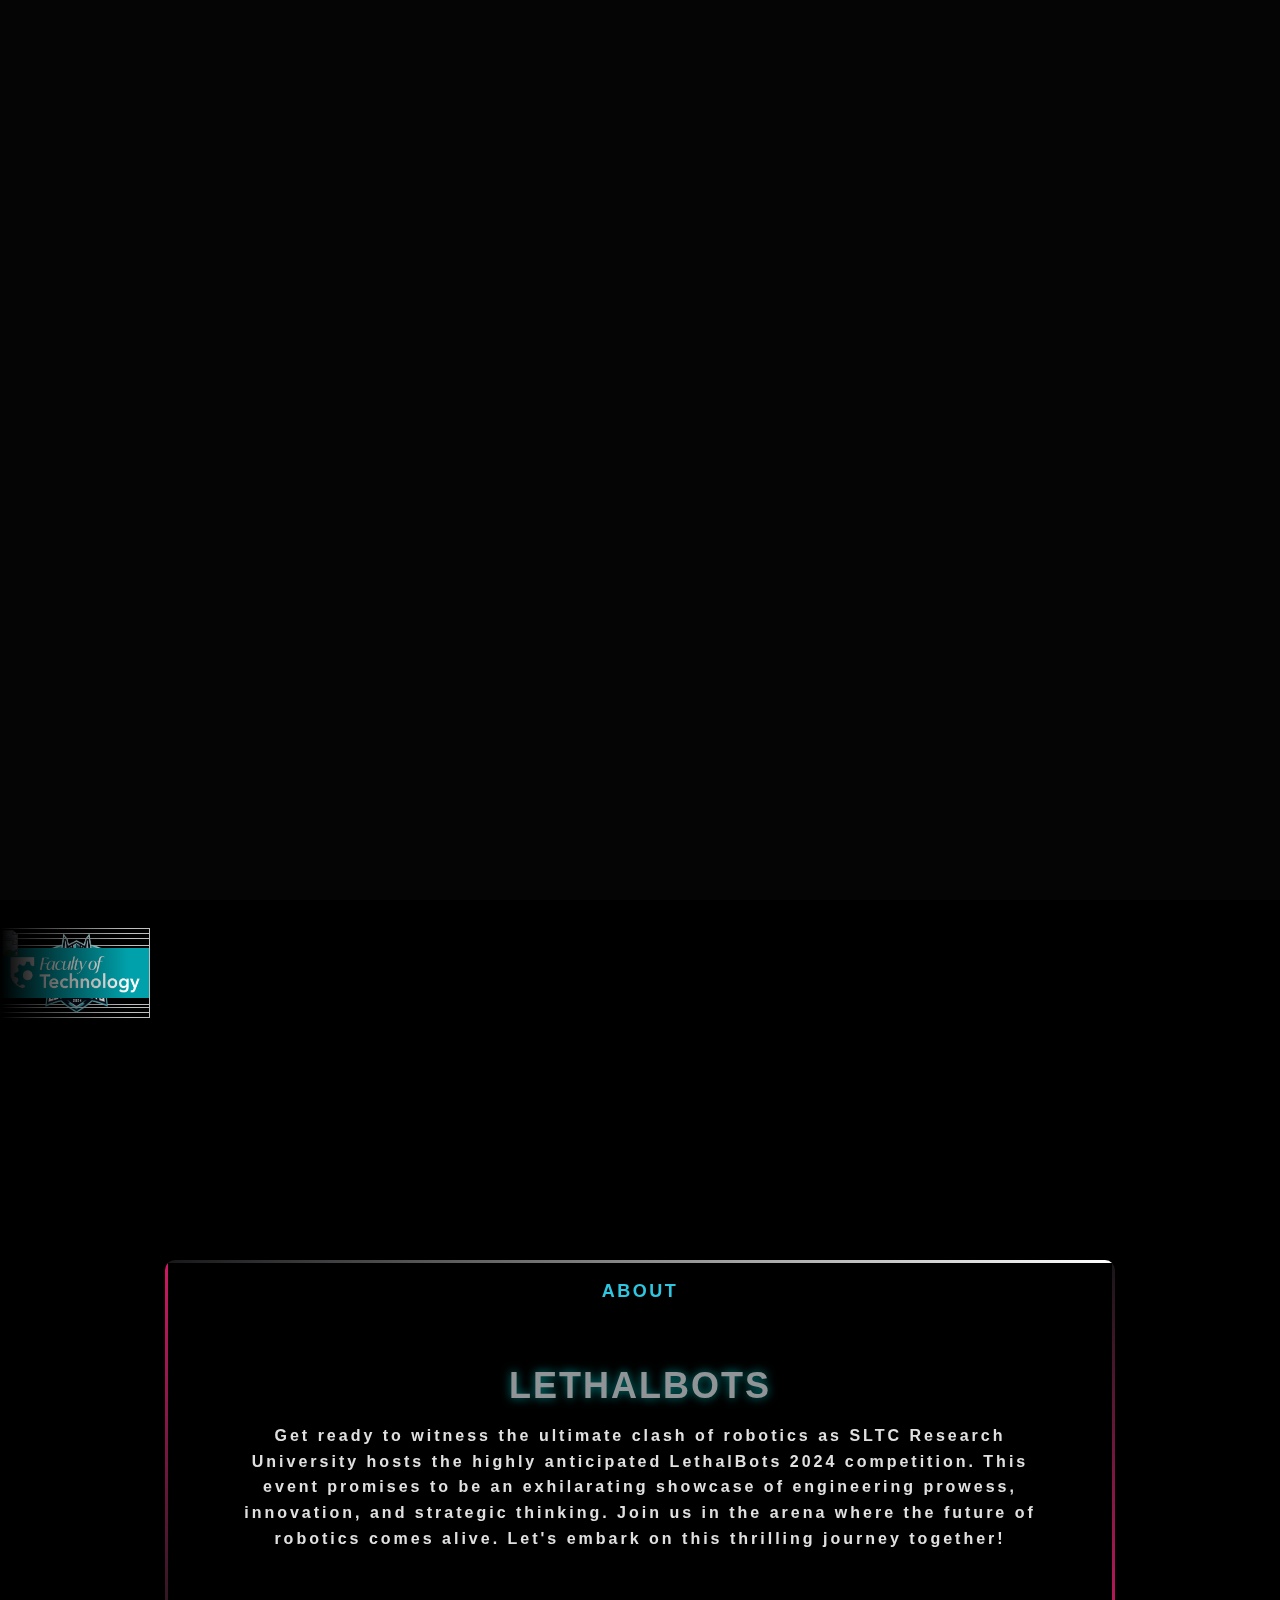
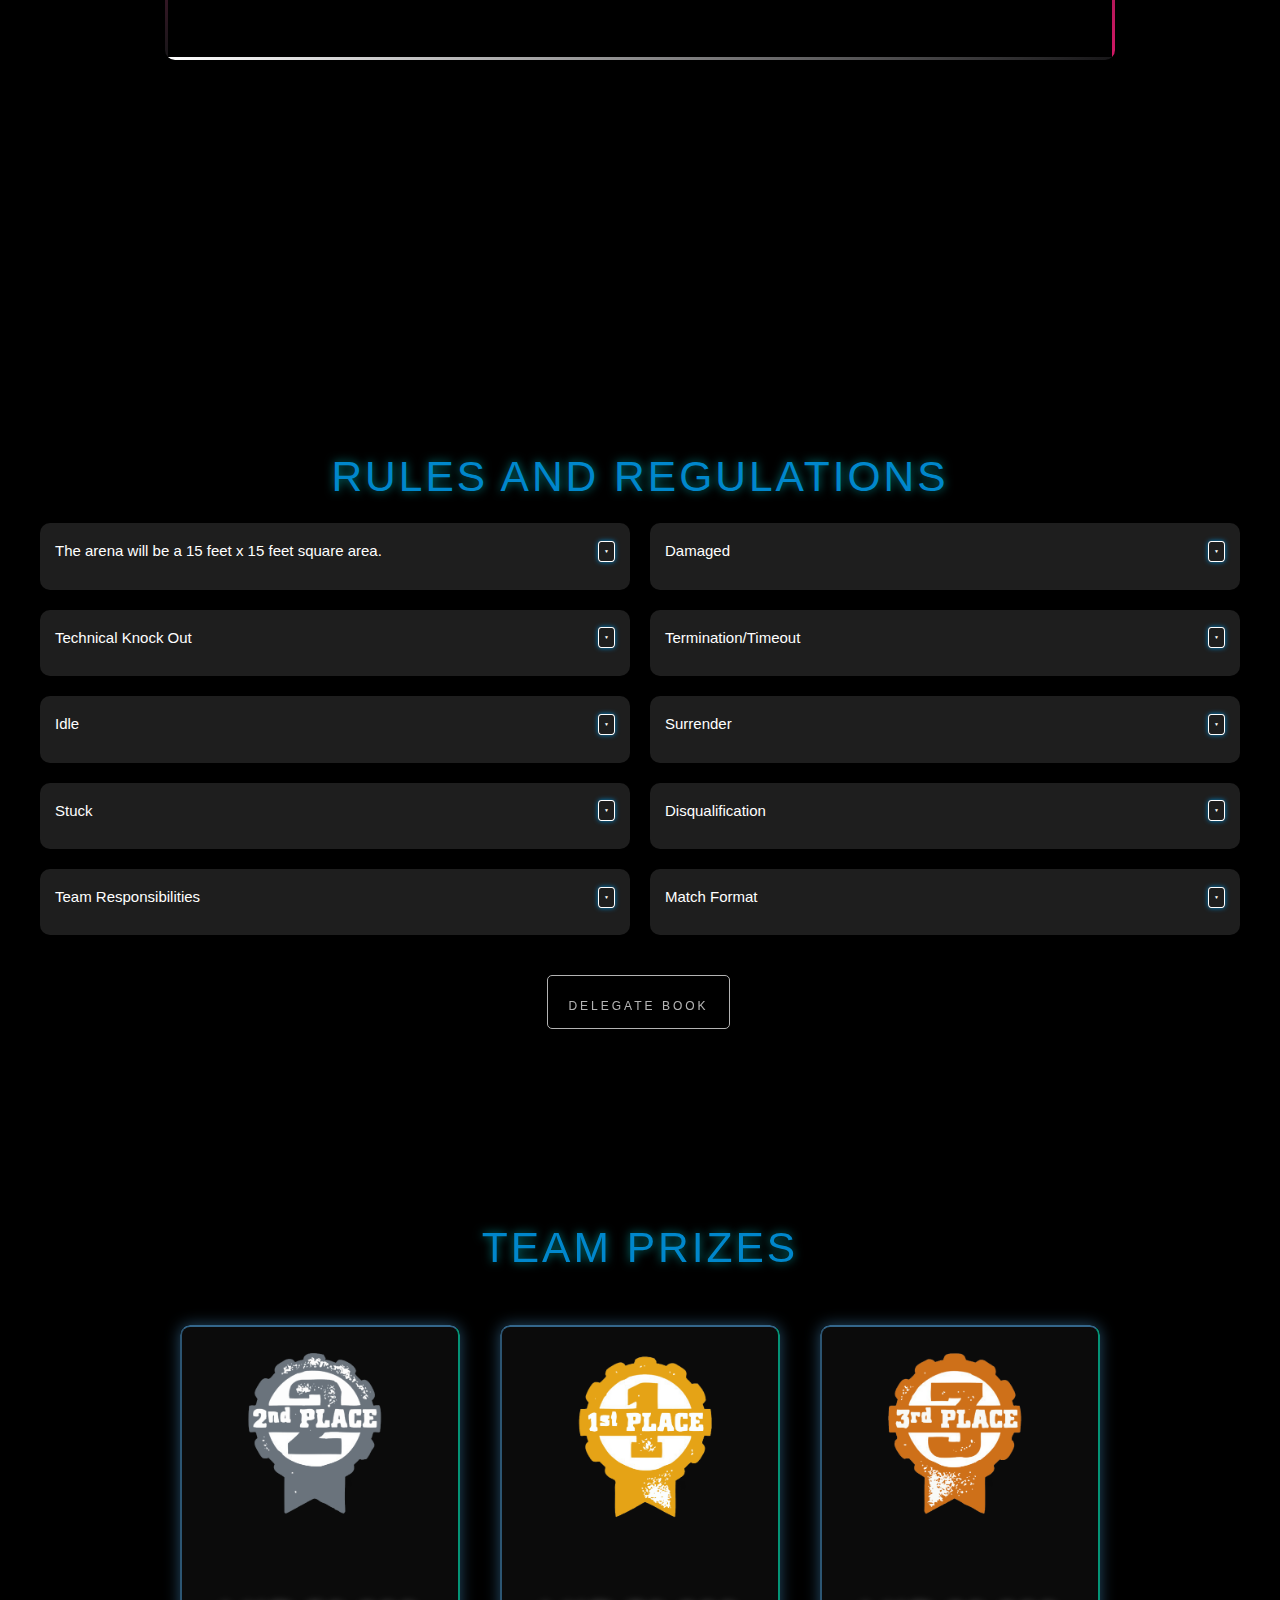
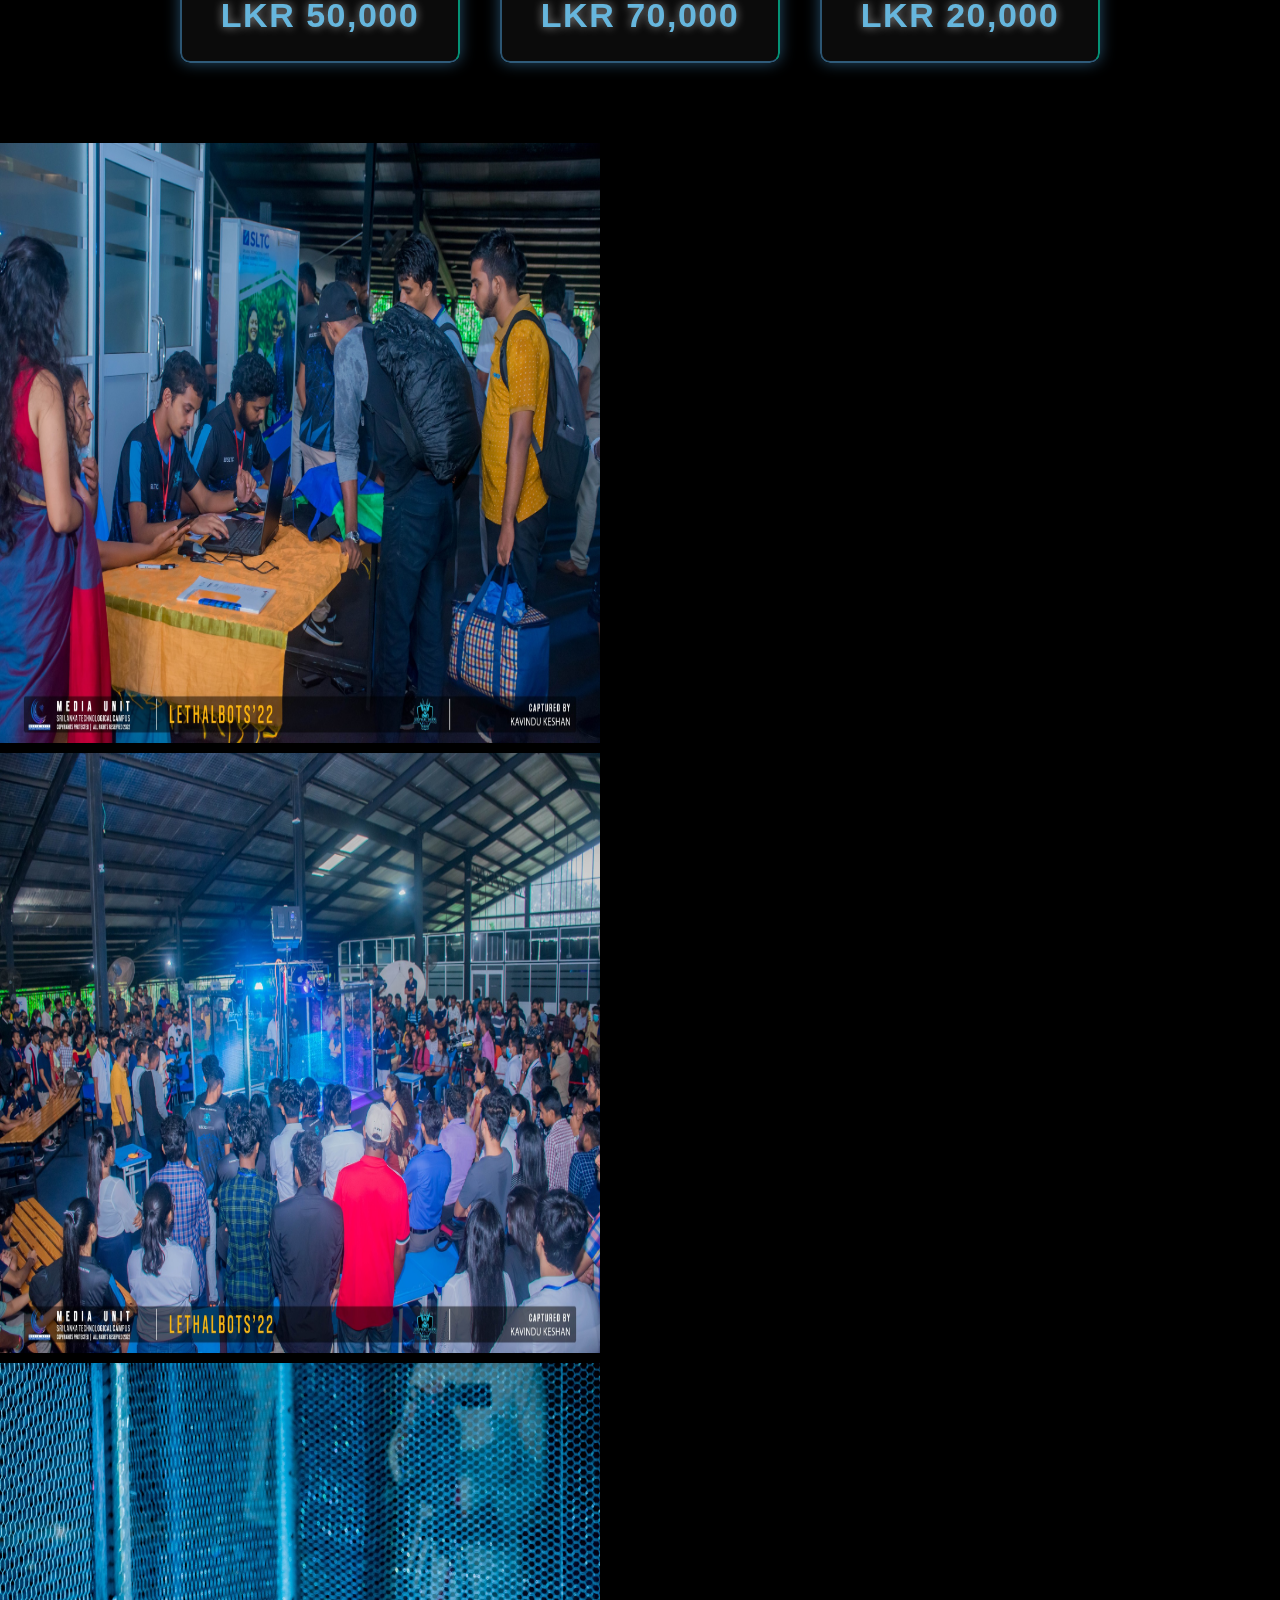
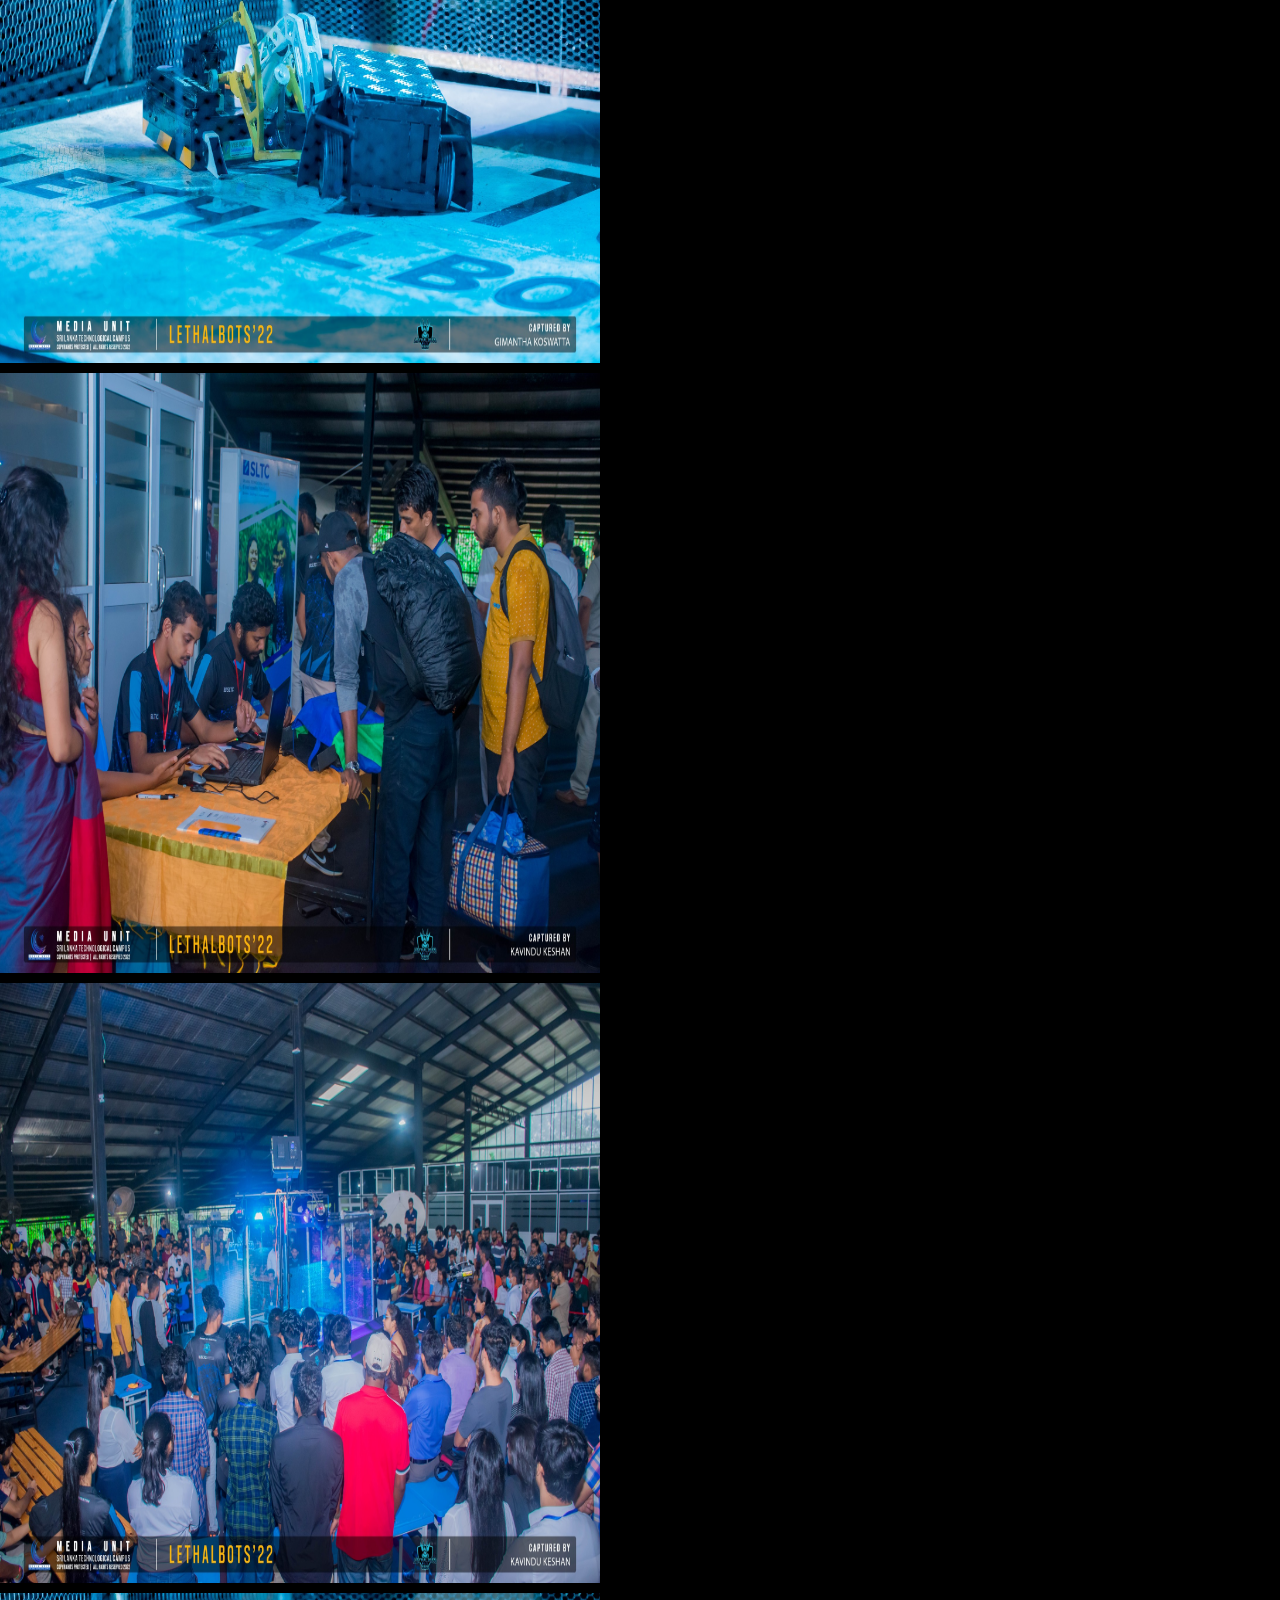
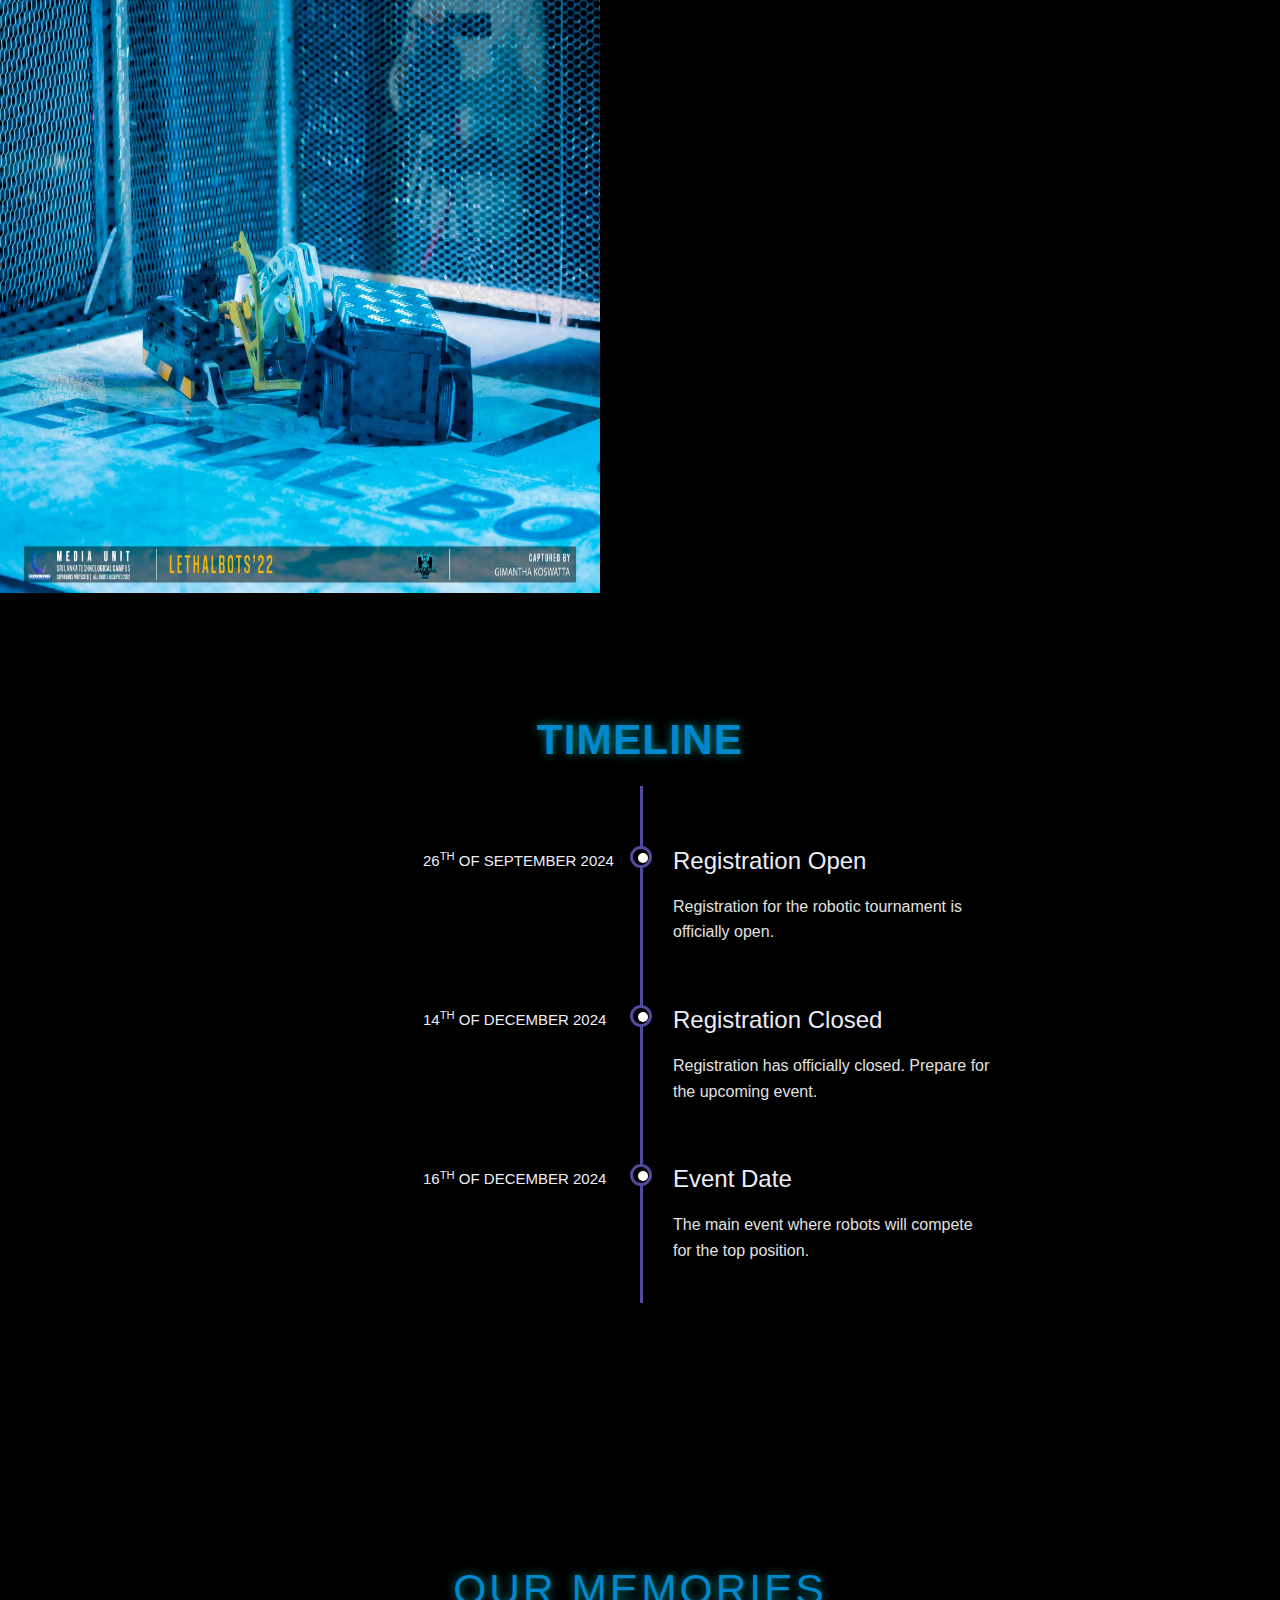
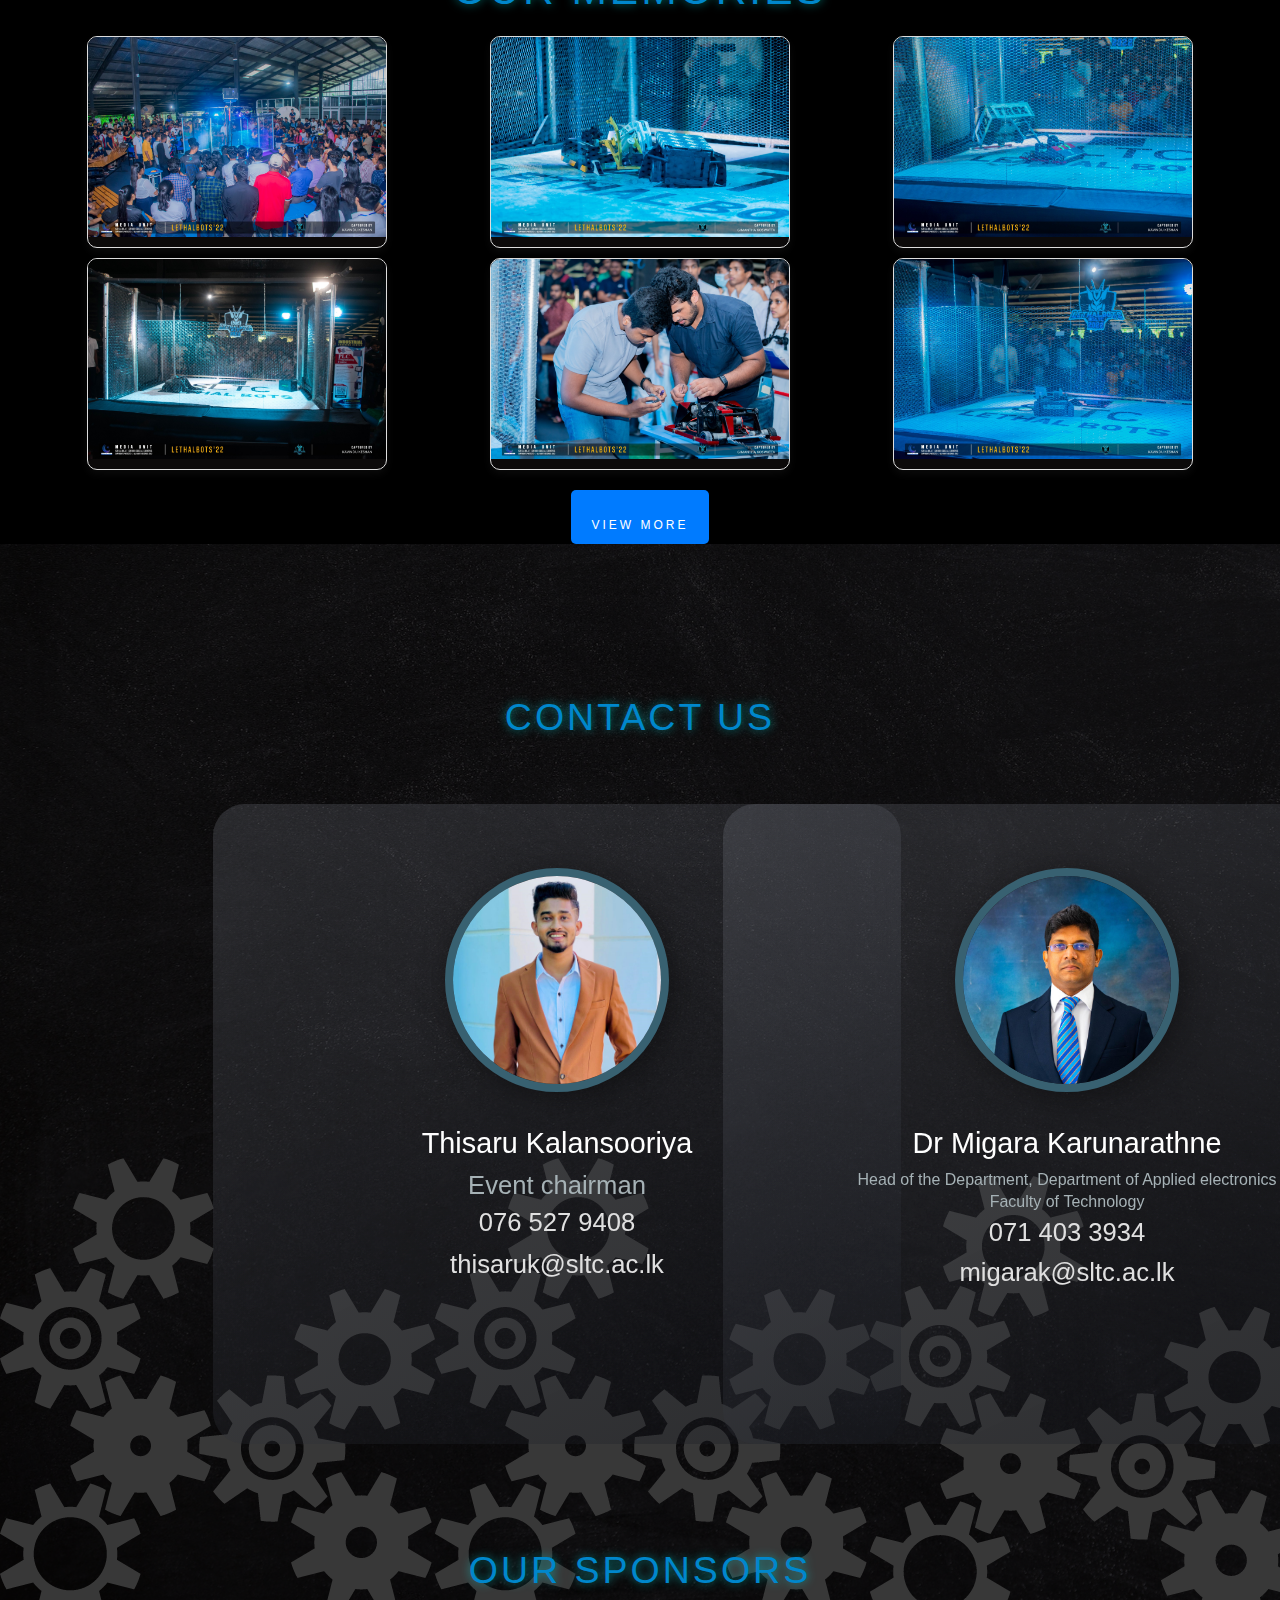
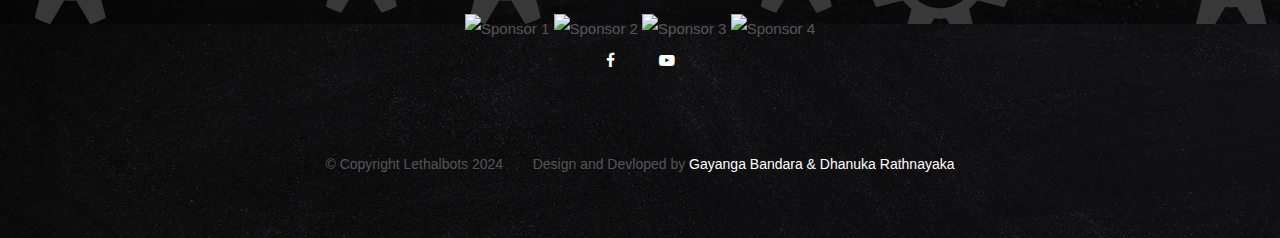
==== commit 9c1ef475: "Merge pull request #1 from DhanukaRathnayaka/GayangaBandara-patch-1" ====
--- a/index.html
+++ b/index.html
@@ -40,7 +40,7 @@
     <link rel="stylesheet" href="css/mobileabt.css">
     <link rel="stylesheet" href="css/slidertimeline.css">
     <link rel="stylesheet" href="css/logoscroll.css">
-    
+    <link rel="stylesheet" href="css/sponsor.css">
 
     <!-- script
     ================================================== -->
@@ -186,11 +186,11 @@
     </div>
     <!-- end s-home -->
 
-   <div class="my-slider-container">
+       <div class="my-slider-container">
         <div class="monoslider" style="
                 --width: 150px;
                 --height: 150px;
-                --quantity: 5;
+                --quantity: 8;
             ">
             <div class="mono">
                 <div class="monoitem" style="--position: 1">
@@ -206,7 +206,17 @@
                     <img src="images/faclg.jpg" alt="" style="margin-top: -4px; height: 70px;" width="100px">
                 </div>
                 <div class="monoitem" style="--position: 5">
-                    <img src="images/sltlg.png" alt="" style="margin-top: -4px; height: 70px;" width="100px">
+                    <img src="images/sposnsor/entec.jpg" alt=""  style="margin-top: -4px; height: 80px;" width="80px">
+                </div>
+                <div class="monoitem" style="--position: 6">
+                    <img src="images/sposnsor/derana.png" alt=""  style="margin-top: -4px; height: 80px;" width="80px">
+                </div>
+                <div class="monoitem" style="--position: 7">
+                    <img src="images/sposnsor/lokaya.png" alt="" style="margin-top: -4px; height: 90px;" width="90px">
+                </div>
+                <div class="monoitem" style="--position: 8">
+                    <img src="images/sposnsor/sltlg.png" alt="" style="margin-top: -4px; height: 70px;" width="100px">
+
                 </div>
             </div>
         </div>
@@ -328,7 +338,6 @@
             </div><br><br>
         </div>
     </section>
-    
    
 
     <!-- prize end --><!-- prize end --><!-- prize end -->
@@ -339,40 +348,21 @@
         <div class="collage">
             <div class="photo-block">
                 <div class="photo-grid">
-                    <div class="photo"><img src="images/gallery/ga1.jpg" alt="" style="width: 600px; height: 600px;"></div>
-                    <div class="photo"><img src="images/gallery/ga2.jpg" alt="" style="width: 600px; height: 600px;"></div>
-                    <div class="photo"><img src="images/gallery/ga3.jpg" alt="" style="width: 600px; height: 600px;"></div>
-                    <div class="photo"><img src="images/gallery/ga4.jpg" alt="" style="width: 600px; height: 600px;"></div>
-                    <div class="photo"><img src="images/gallery/ga5.jpg" alt="" style="width: 600px; height: 600px;"></div>
-                    <div class="photo"><img src="images/gallery/ga6.jpg" alt="" style="width: 600px; height: 600px;"></div>
-                    <div class="photo"><img src="images/gallery/ga7.jpg" alt="" style="width: 600px; height: 600px;"></div>
-                    <div class="photo"><img src="images/gallery/ga8.jpg" alt="" style="width: 600px; height: 600px;"></div>
-                    <div class="photo"><img src="images/gallery/ga9.jpg" alt="" style="width: 600px; height: 600px;"></div>
-                    <div class="photo"><img src="images/gallery/ga10.jpg" alt="" style="width: 600px; height: 600px;"></div>
-                    <div class="photo"><img src="images/gallery/ga1.jpg" alt="" style="width: 600px; height: 600px;"></div>
-                    <div class="photo"><img src="images/gallery/ga2.jpg" alt="" style="width: 600px; height: 600px;"></div>
-                    <div class="photo"><img src="images/gallery/ga3.jpg" alt="" style="width: 600px; height: 600px;"></div>
-                    <div class="photo"><img src="images/gallery/ga4.jpg" alt="" style="width: 600px; height: 600px;"></div>
-                    <div class="photo"><img src="images/gallery/ga5.jpg" alt="" style="width: 600px; height: 600px;"></div>
-                    <div class="photo"><img src="images/gallery/ga6.jpg" alt="" style="width: 600px; height: 600px;"></div>
-                    <div class="photo"><img src="images/gallery/ga7.jpg" alt="" style="width: 600px; height: 600px;"></div>
-                    <div class="photo"><img src="images/gallery/ga8.jpg" alt="" style="width: 600px; height: 600px;"></div>
-                    <div class="photo"><img src="images/gallery/ga9.jpg" alt="" style="width: 600px; height: 600px;"></div>
-                    <div class="photo"><img src="images/gallery/ga10.jpg" alt="" style="width: 600px; height: 600px;"></div>
-                    <div class="photo"><img src="images/gallery/ga1.jpg" alt="" style="width: 600px; height: 600px;"></div>
-                    <div class="photo"><img src="images/gallery/ga2.jpg" alt="" style="width: 600px; height: 600px;"></div>
-                    <div class="photo"><img src="images/gallery/ga3.jpg" alt="" style="width: 600px; height: 600px;"></div>
-                    <div class="photo"><img src="images/gallery/ga4.jpg" alt="" style="width: 600px; height: 600px;"></div>
-                    <div class="photo"><img src="images/gallery/ga5.jpg" alt="" style="width: 600px; height: 600px;"></div>
-                    <div class="photo"><img src="images/gallery/ga6.jpg" alt="" style="width: 600px; height: 600px;"></div>
-                    <div class="photo"><img src="images/gallery/ga7.jpg" alt="" style="width: 600px; height: 600px;"></div>
-                    <div class="photo"><img src="images/gallery/ga8.jpg" alt="" style="width: 600px; height: 600px;"></div>
-                    <div class="photo"><img src="images/gallery/ga9.jpg" alt="" style="width: 600px; height: 600px;"></div>
-                    <div class="photo"><img src="images/gallery/ga10.jpg" alt="" style="width: 600px; height: 600px;"></div>
-                    <div class="photo"><img src="images/gallery/ga1.jpg" alt="" style="width: 600px; height: 600px;"></div>
-                    <div class="photo"><img src="images/gallery/ga2.jpg" alt="" style="width: 600px; height: 600px;"></div><div class="photo"><img src="images/gallery/ga10.jpg" alt="" style="width: 600px; height: 600px;"></div>
-                    <div class="photo"><img src="images/gallery/ga1.jpg" alt="" style="width: 600px; height: 600px;"></div>
-                    <div class="photo"><img src="images/gallery/ga2.jpg" alt="" style="width: 600px; height: 600px;"></div>
+                    <div class="photo-grid">
+                    <div class="photo"><img src="images/gallery/ga10.jpg" alt="" style="width: 600px; height: 600px;">
+                    </div>
+                    <div class="photo"><img src="images/gallery/ga1.jpg" alt="" style="width: 600px; height: 600px;">
+                    </div>
+                    <div class="photo"><img src="images/gallery/ga2.jpg" alt="" style="width: 600px; height: 600px;">
+                    </div>
+                    <div class="photo"><img src="images/gallery/ga10.jpg" alt="" style="width: 600px; height: 600px;">
+                    </div>
+                    <div class="photo"><img src="images/gallery/ga1.jpg" alt="" style="width: 600px; height: 600px;">
+                    </div>
+                    <div class="photo"><img src="images/gallery/ga2.jpg" alt="" style="width: 600px; height: 600px;">
+                    </div>
+                </div>
+                    
                 </div>
                 <section class="timeline-section-new" id="time">
                     <div class="timeline-container-new">
@@ -391,7 +381,7 @@
                             <!-- Timeline Item 2 -->
                             <div class="timeline-item-new">
                                 <div class="timeline-job-info-new">
-                                    <h4 class="t-date">12<sup>TH</sup> OF DECEMBER 2024</h4>
+                                    <h4 class="t-date">14<sup>TH</sup> OF DECEMBER 2024</h4>
                                 </div>
                                 <h3 class="timeline-company-name-new">Registration Closed</h3>
                                 <p class="tim-p">Registration has officially closed. Prepare for the upcoming event.</p>
@@ -441,10 +431,12 @@
 
     <!-- footer
     ================================================== -->
-    <footer class="footer" id="contact">
+        <footer class="footer" id="contact">
 
         <div class="row footer-main">
-           <center> <h1 class="title-g">Contact us</h1> </center>
+            <center>
+                <h1 class="title-g">Contact us</h1>
+            </center>
 
             <div class="col-six tab-full left footer-desc">
 
@@ -462,8 +454,12 @@
                                     <div class="justify-content-center">
                                         <div class="">
                                             <div class="social-bar">
-                                               <p style="font-family: 'Franklin Gothic Medium', 'Arial Narrow', Arial, sans-serif;">076 527 9408</p>
-                                                <p style="font-family: 'Franklin Gothic Medium', 'Arial Narrow', Arial, sans-serif;">thisaruk@sltc.ac.lk</p>
+                                                <p
+                                                    style="font-family: 'Franklin Gothic Medium', 'Arial Narrow', Arial, sans-serif;">
+                                                    076 527 9408</p>
+                                                <p
+                                                    style="font-family: 'Franklin Gothic Medium', 'Arial Narrow', Arial, sans-serif;">
+                                                    thisaruk@sltc.ac.lk</p>
                                             </div>
                                         </div>
                                     </div>
@@ -495,9 +491,13 @@
                                         <div class="">
                                             <div class="social-bar">
                                                 <div class="process-section">
-                                                     <p style="font-family: 'Franklin Gothic Medium', 'Arial Narrow', Arial, sans-serif;">071 403 3934
+                                                    <p
+                                                        style="font-family: 'Franklin Gothic Medium', 'Arial Narrow', Arial, sans-serif;">
+                                                        071 403 3934
                                                     </p>
-                                                    <p style="font-family: 'Franklin Gothic Medium', 'Arial Narrow', Arial, sans-serif;">migarak@sltc.ac.lk</p>
+                                                    <p
+                                                        style="font-family: 'Franklin Gothic Medium', 'Arial Narrow', Arial, sans-serif;">
+                                                        migarak@sltc.ac.lk</p>
                                                 </div>
                                             </div>
                                         </div>
@@ -508,24 +508,39 @@
                     </section>
                 </figure>
 
-        <br class="pc-only"><br class="pc-only"><br class="pc-only"><br class="pc-only"><br class="pc-only"><br class="pc-only"><br class="pc-only"><br class="pc-only">
-            </div>
-            <div class="rounded-social-buttons">
-                <a class="social-button facebook" href="https://web.facebook.com/SLTCMedia" target="_blank"><i
-                        class="fa fa-facebook"></i></a>
-                <a class="social-button youtube" href="https://www.youtube.com/@INSIGHTSLTC" target="_blank"><i
-                        class="fa fa-youtube-play"></i></a>
-
-            </div>
+                <br class="pc-only"><br class="pc-only"><br class="pc-only"><br class="pc-only"><br class="pc-only"><br
+                    class="pc-only"><br class="pc-only"><br class="pc-only">
+            </div>
+            
 
         </div> <!-- end footer-main -->
+
+        <div>
+            <h1>Our Sponsors</h1>
+            <div class="sponsors">
+                <div class="sponsors-images">
+                    <img src="images/sposnsor/derana.png" alt="Sponsor 1">
+                    <img src="images/sposnsor/lokaya.png" alt="Sponsor 2">
+                    <img src="images/sposnsor/sltlg.png" alt="Sponsor 3">
+                    <img src="images/sposnsor/entec.jpg" alt="Sponsor 4">
+                </div>
+            </div>
+        </div>
+        <div class="rounded-social-buttons">
+            <a class="social-button facebook" href="https://web.facebook.com/SLTCMedia" target="_blank"><i
+                    class="fa fa-facebook"></i></a>
+            <a class="social-button youtube" href="https://www.youtube.com/@INSIGHTSLTC" target="_blank"><i
+                    class="fa fa-youtube-play"></i></a>
+
+        </div>
 
         <div class="row footer-bottom">
 
             <div class="col-twelve">
                 <div class="copyright">
                     <span>© Copyright Lethalbots 2024</span>
-                    <span>Design and Devloped by <a href="https://www.linkedin.com/in/gayanga-bandara/">Gayanga Bandara
+                    <span>Design and Devloped by <a href="https://www.linkedin.com/in/gayanga-bandara/">Gayanga
+                            Bandara
                             &</a><a href="https://www.linkedin.com/in/dhanuka-rathnayaka-412ab4228/"> Dhanuka
                             Rathnayaka</a></span>
                 </div>
@@ -570,11 +585,11 @@
             });
         });
     </script>
-      <script>
-    // style.js
-document.addEventListener("DOMContentLoaded", () => {
-  // Define only the necessary CSS for the monoslider
-  const css = `
+       <script>
+        // style.js
+        document.addEventListener("DOMContentLoaded", () => {
+            // Define only the necessary CSS for the monoslider
+            const css = `
     .monoslider {
         height: var(--height);
         margin: 0; /* Remove any margin that could affect layout */
@@ -625,16 +640,17 @@
     }
   `;
 
-  // Create a <style> element
-  const style = document.createElement('style');
-  style.type = 'text/css';
-  style.appendChild(document.createTextNode(css));
-
-  // Append <style> to the <head> section
-  document.head.appendChild(style);
-});
-
-   </script>
+            // Create a <style> element
+            const style = document.createElement('style');
+            style.type = 'text/css';
+            style.appendChild(document.createTextNode(css));
+
+            // Append <style> to the <head> section
+            document.head.appendChild(style);
+        });
+
+    </script>
+
 
 
 
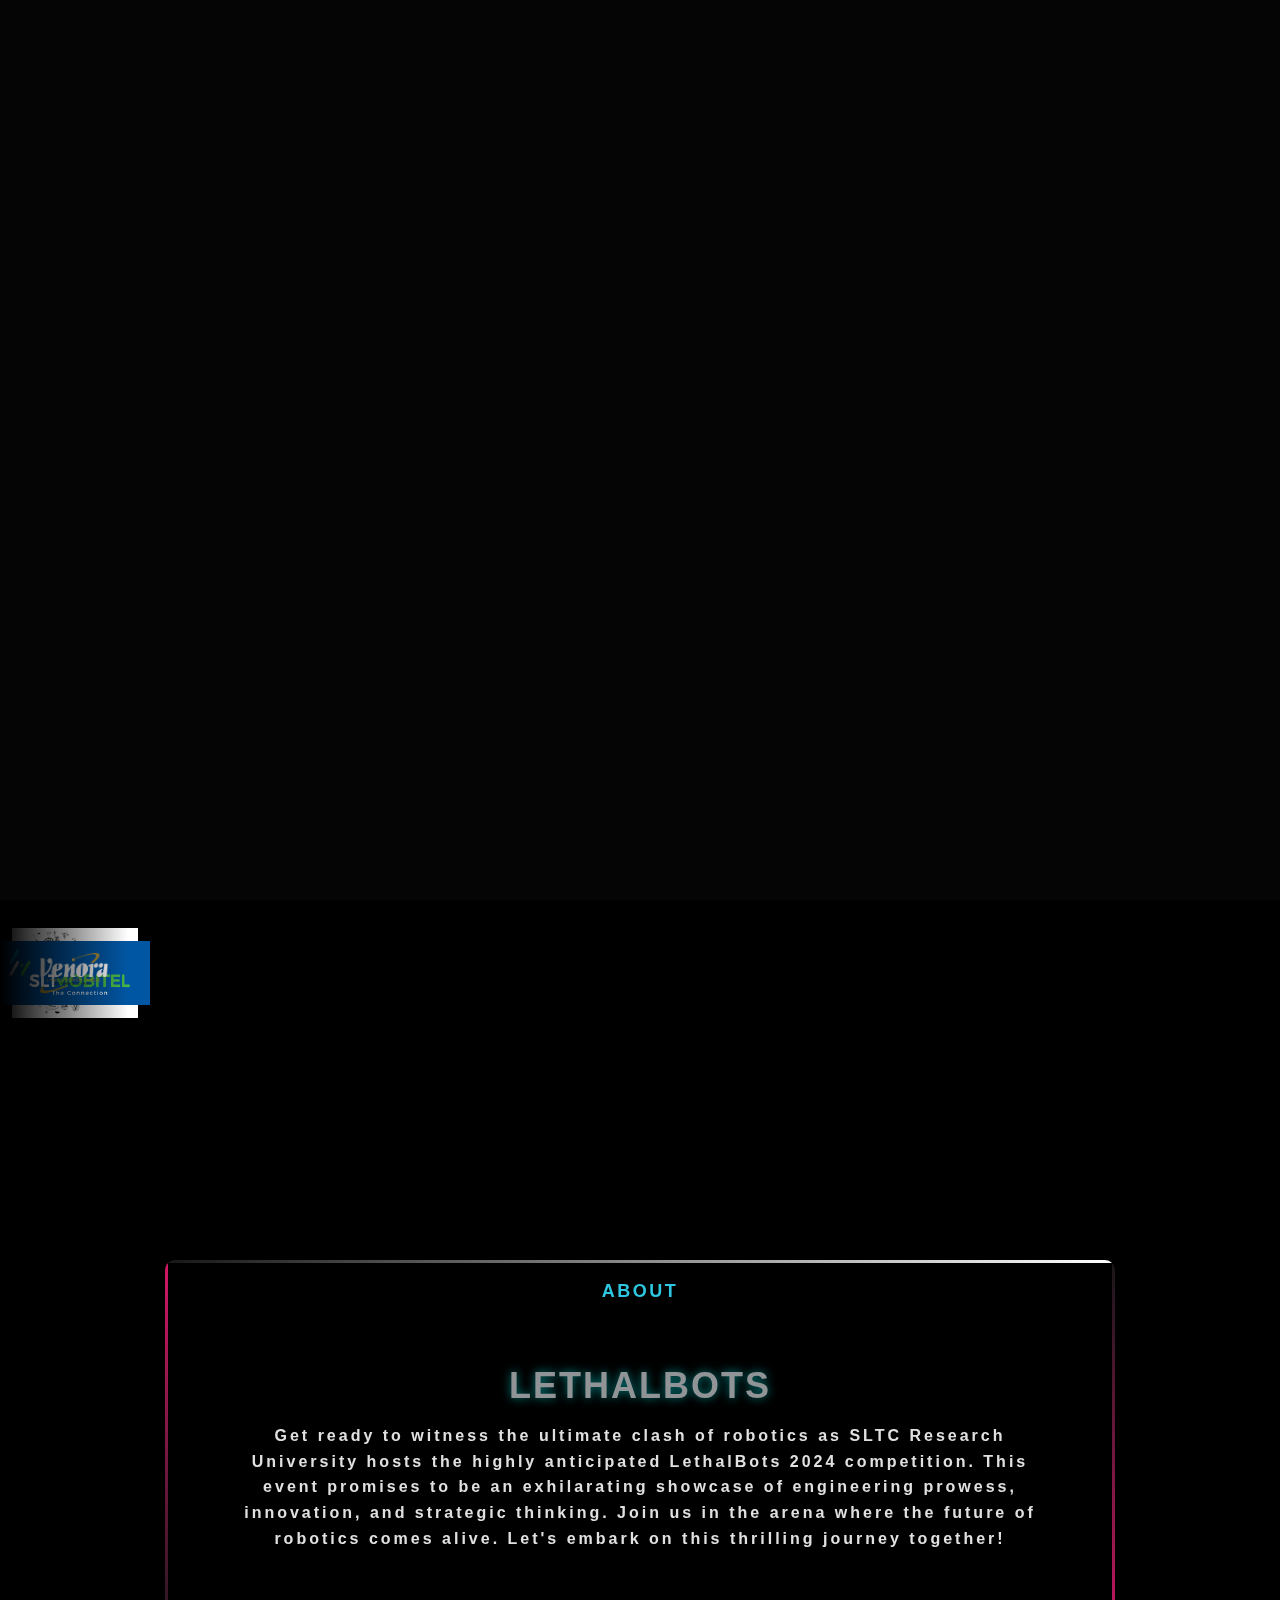
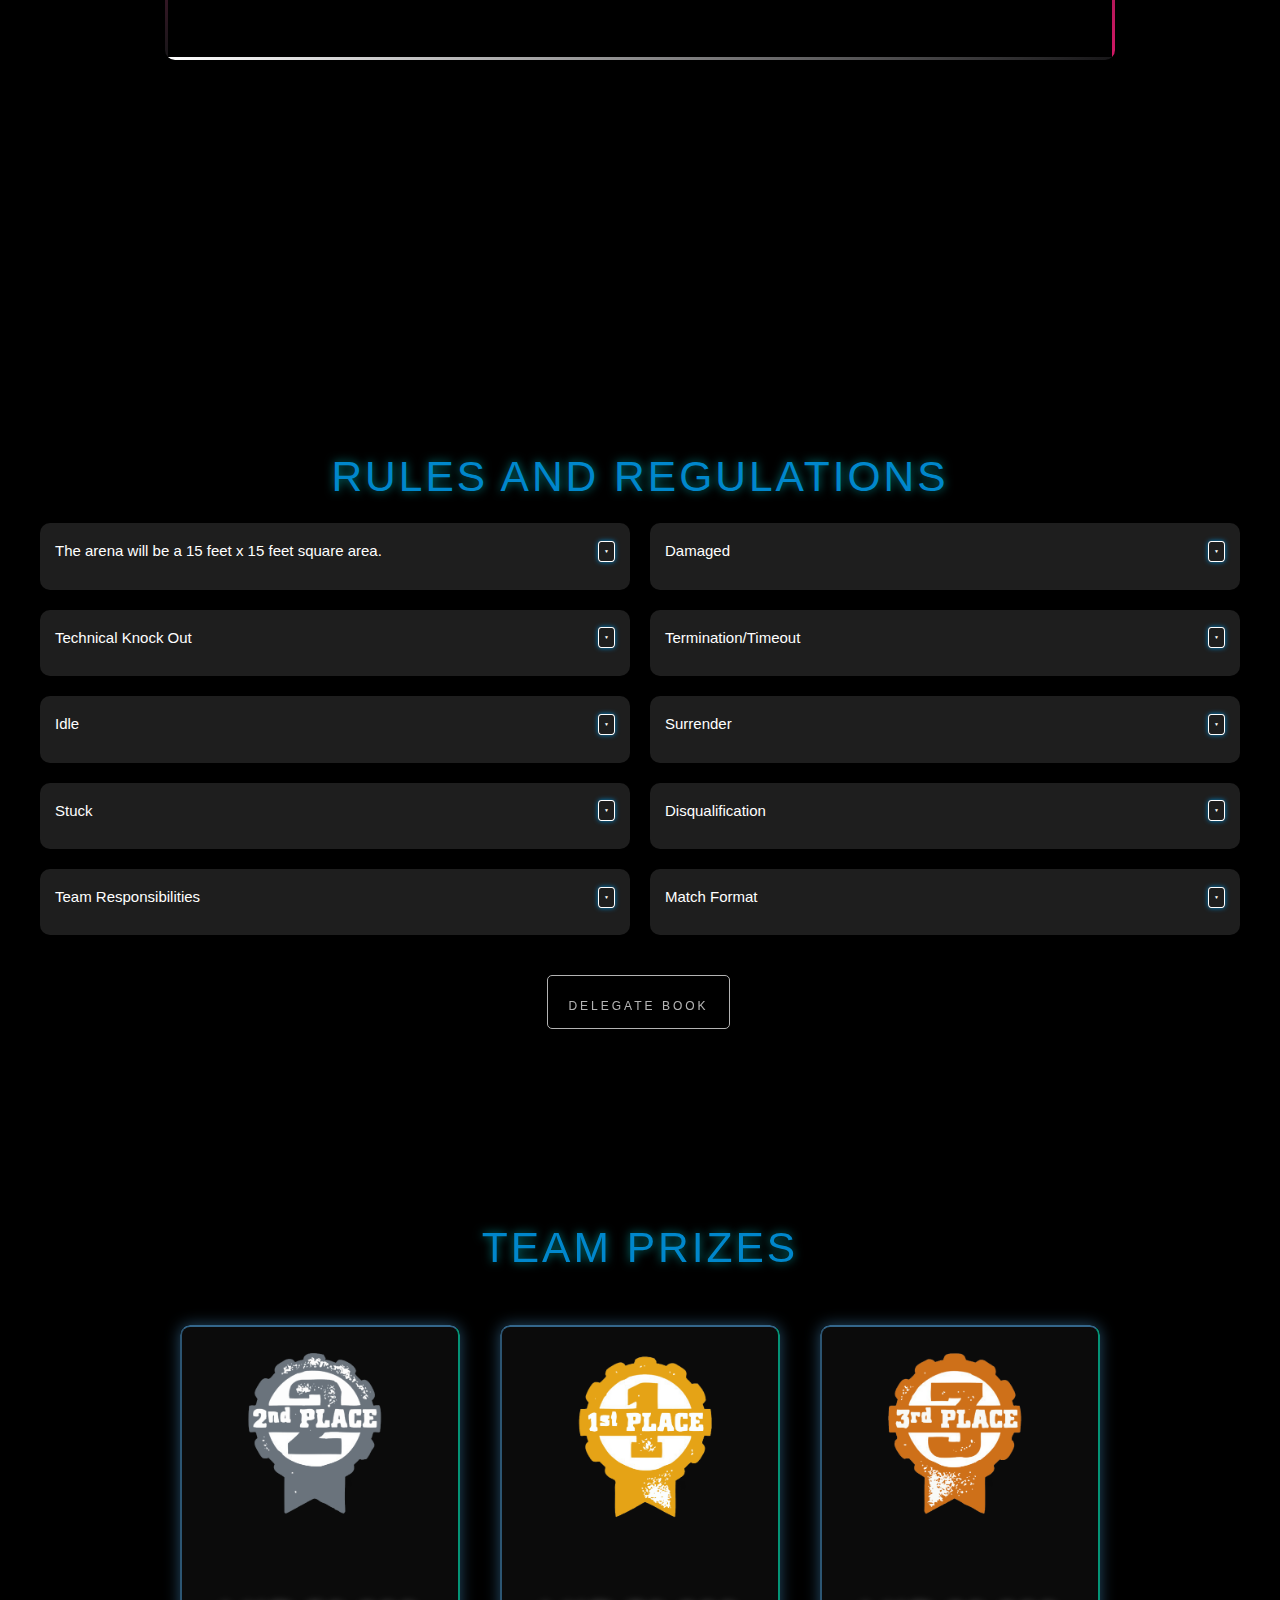
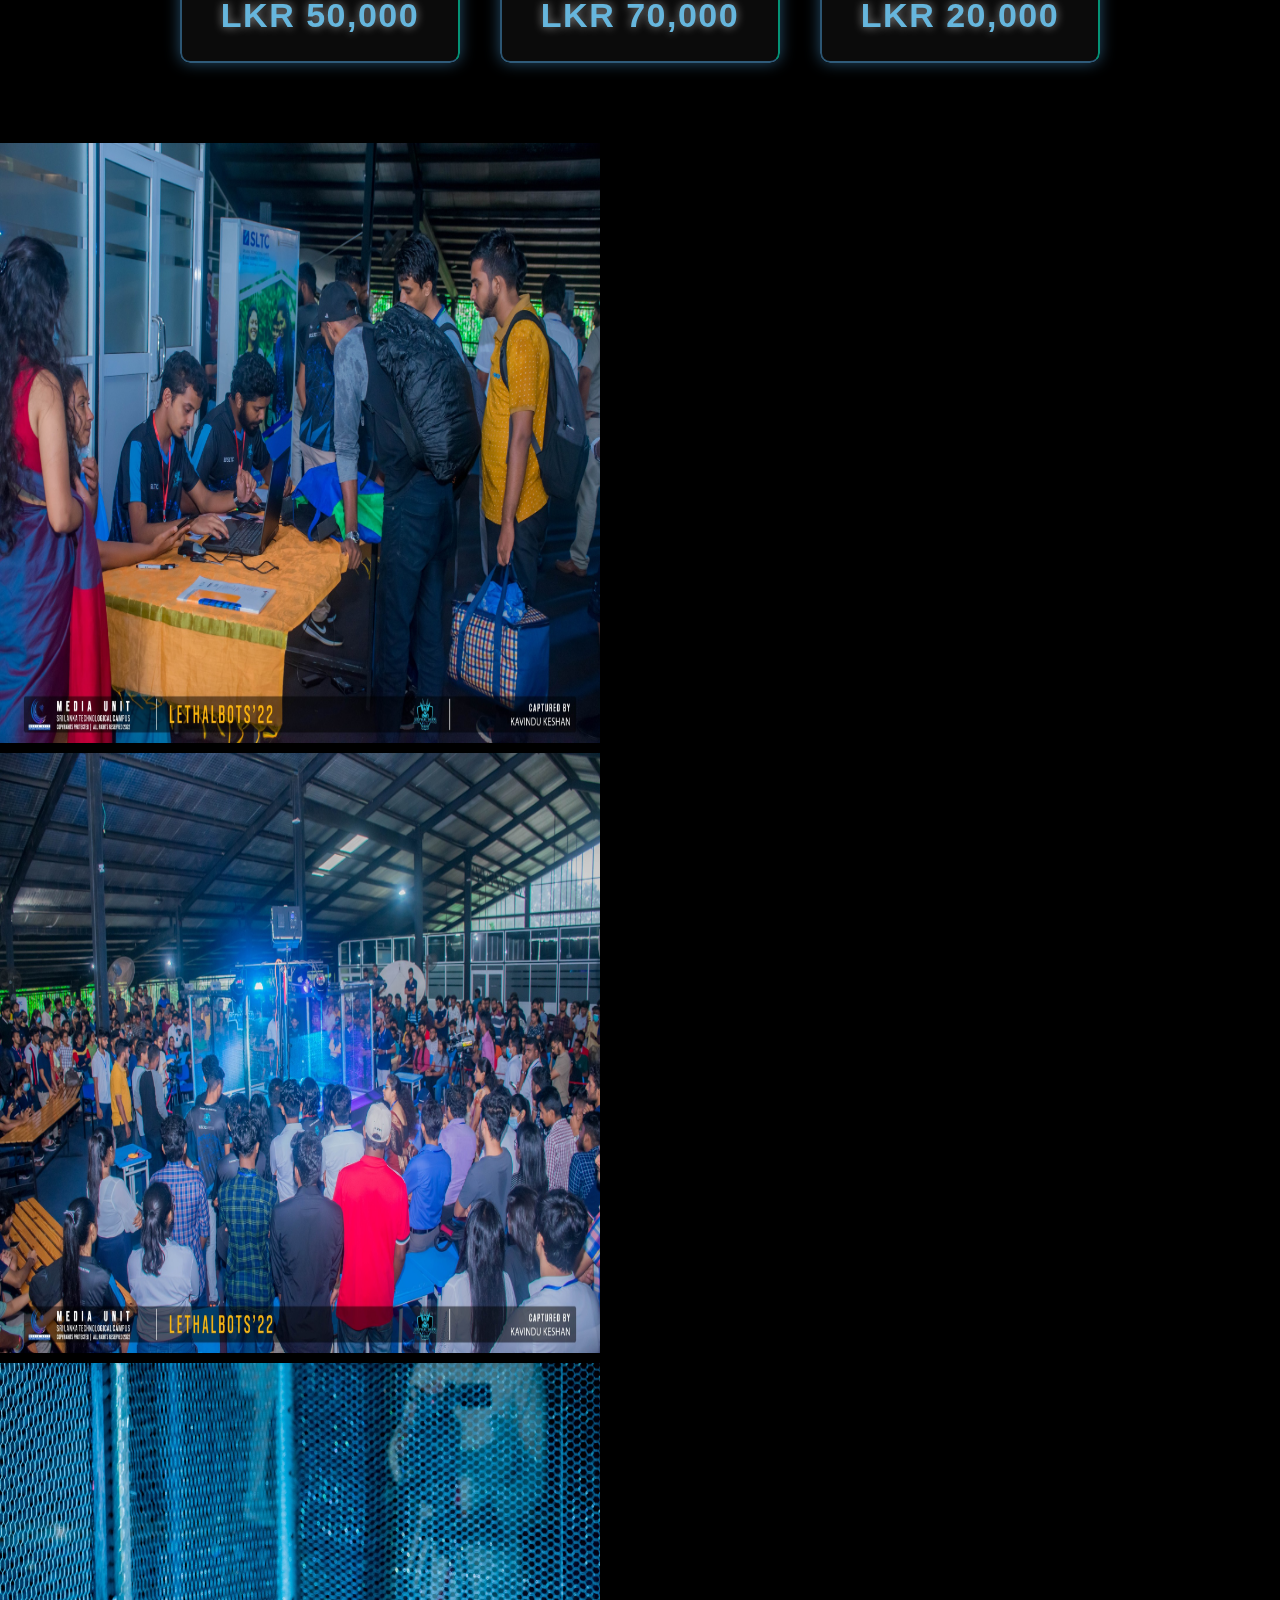
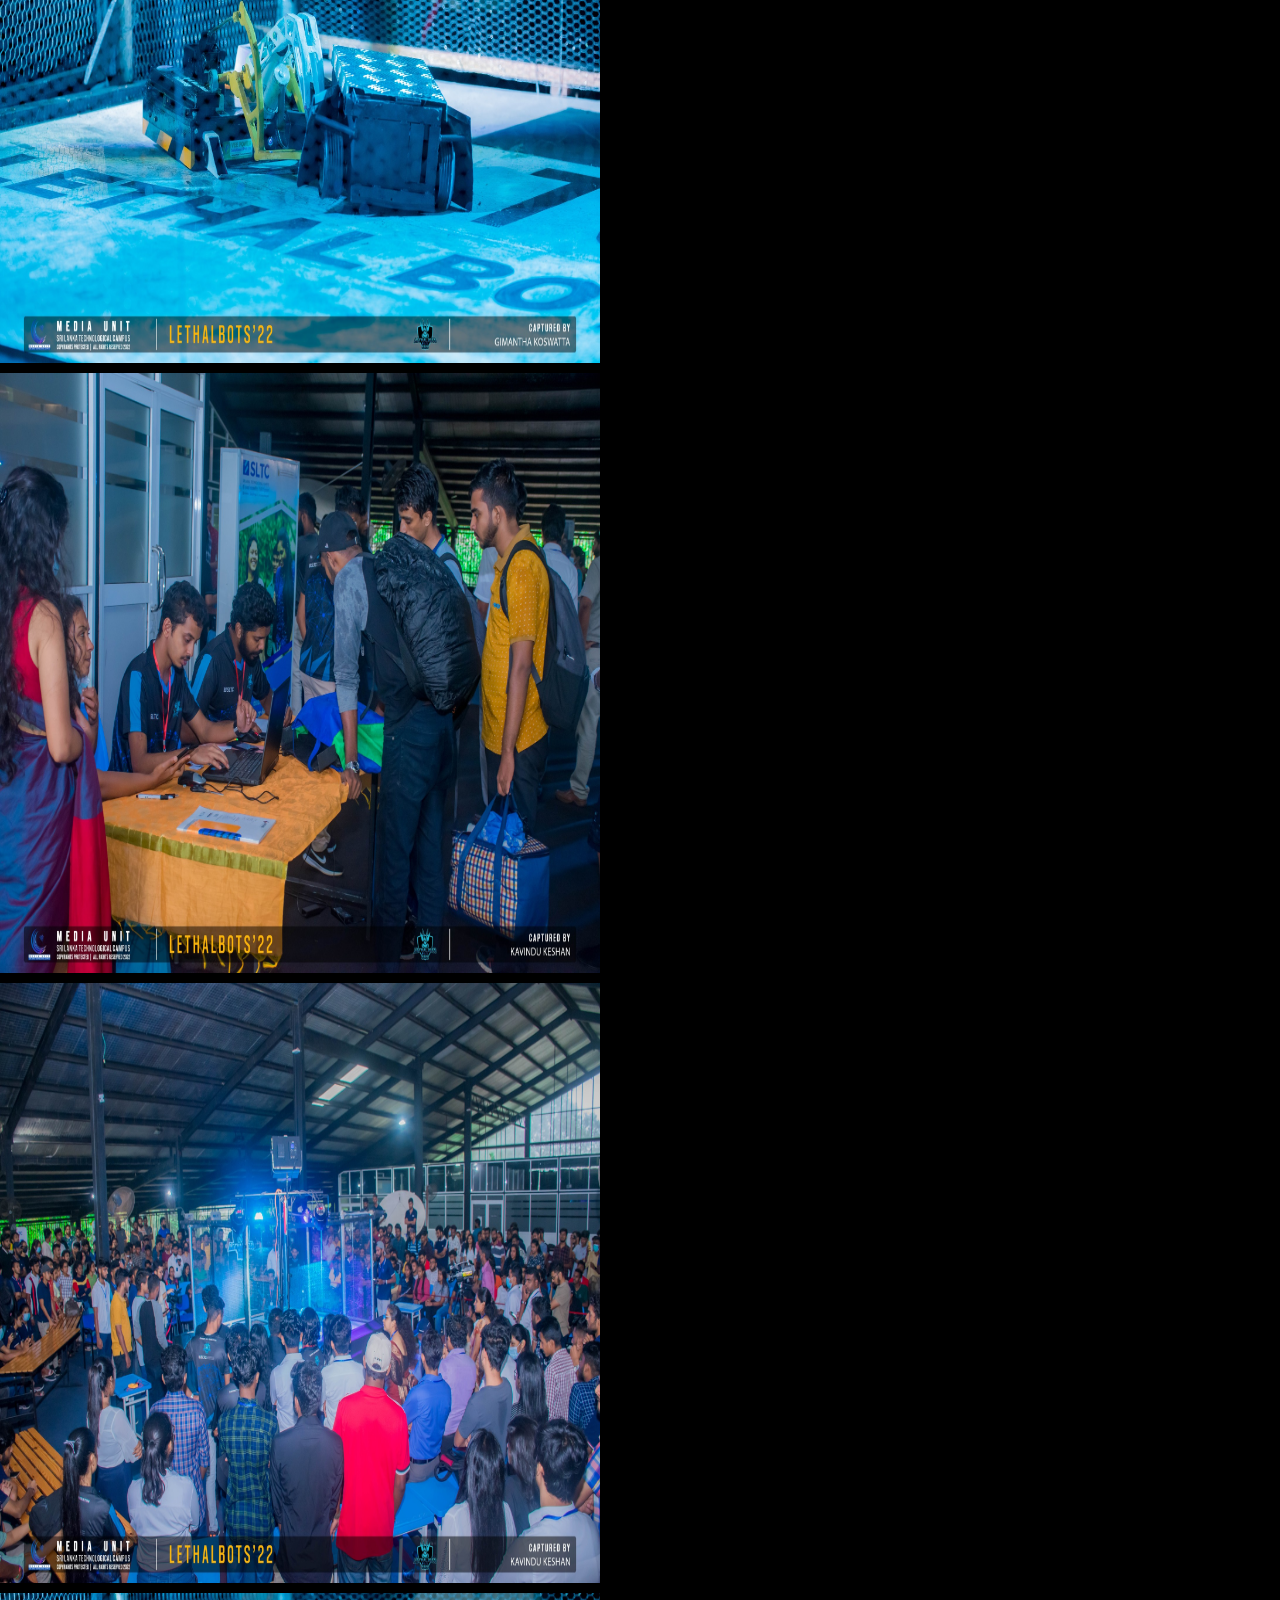
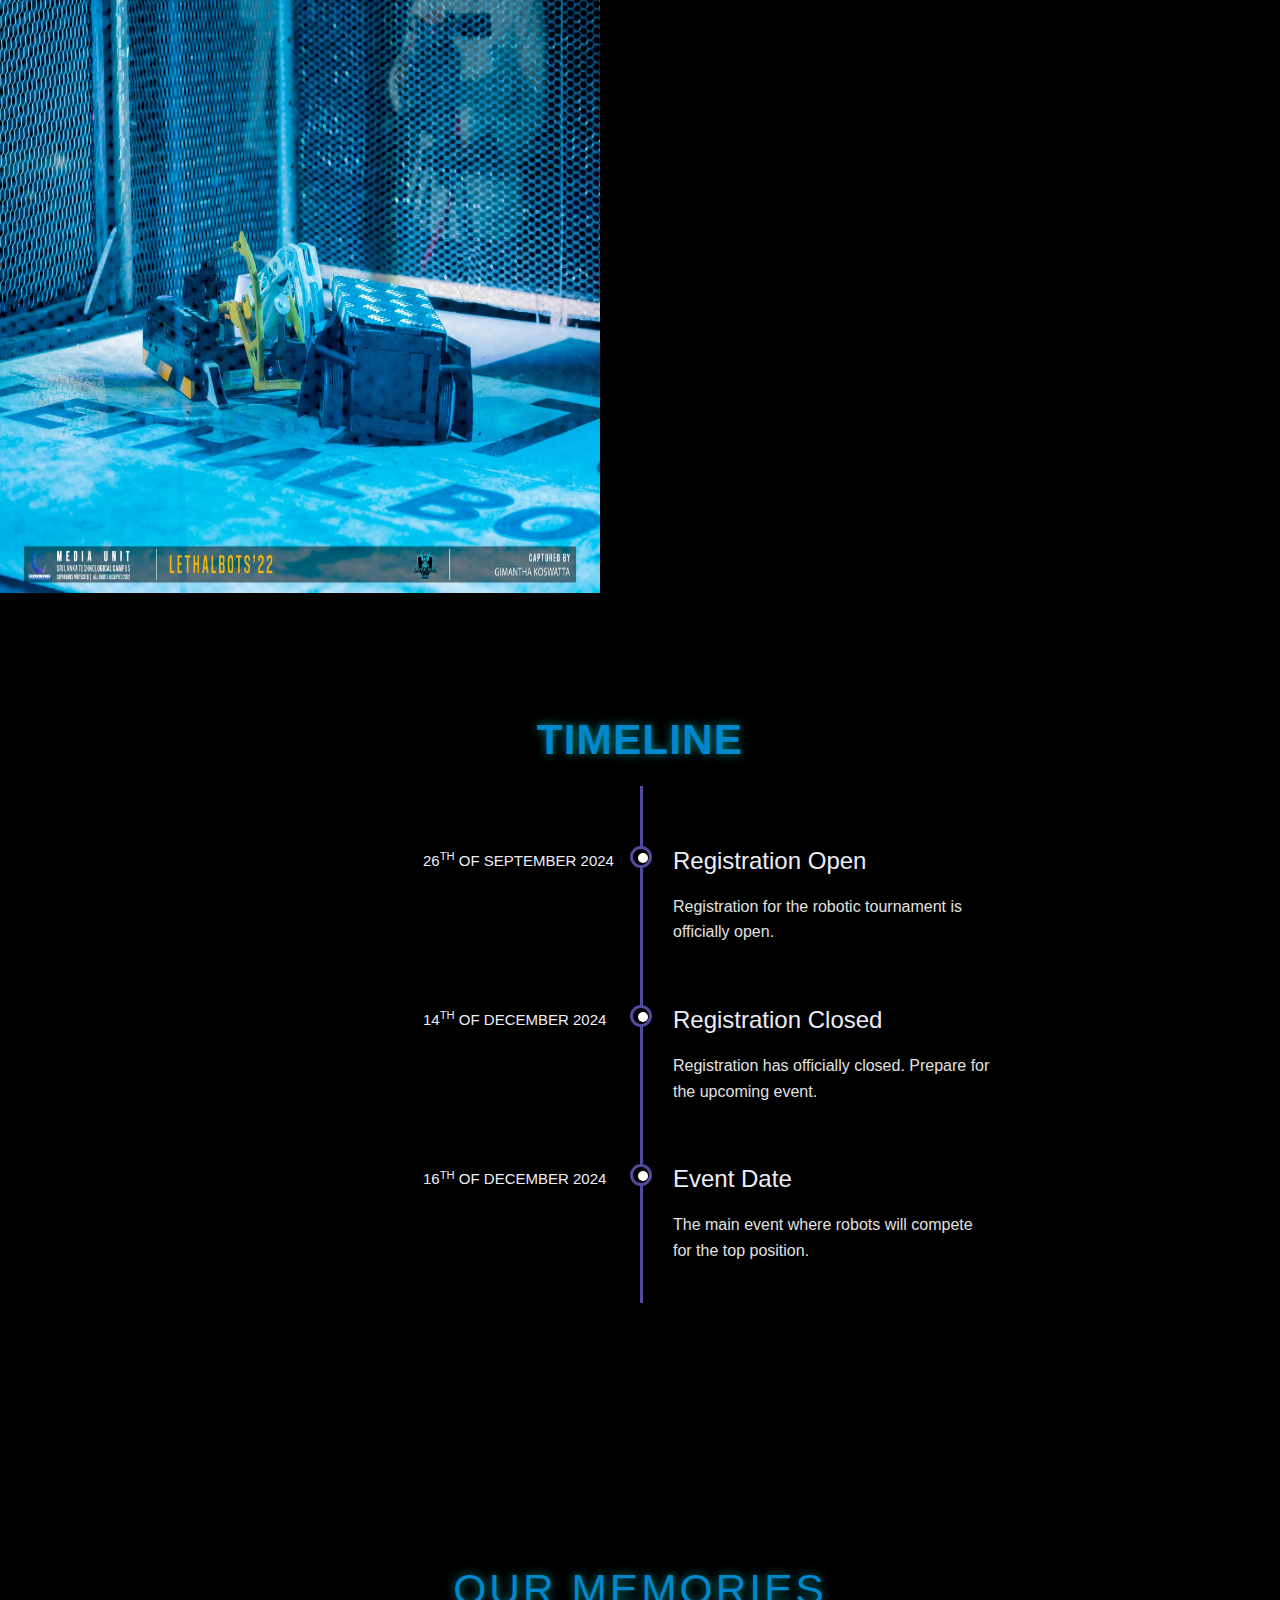
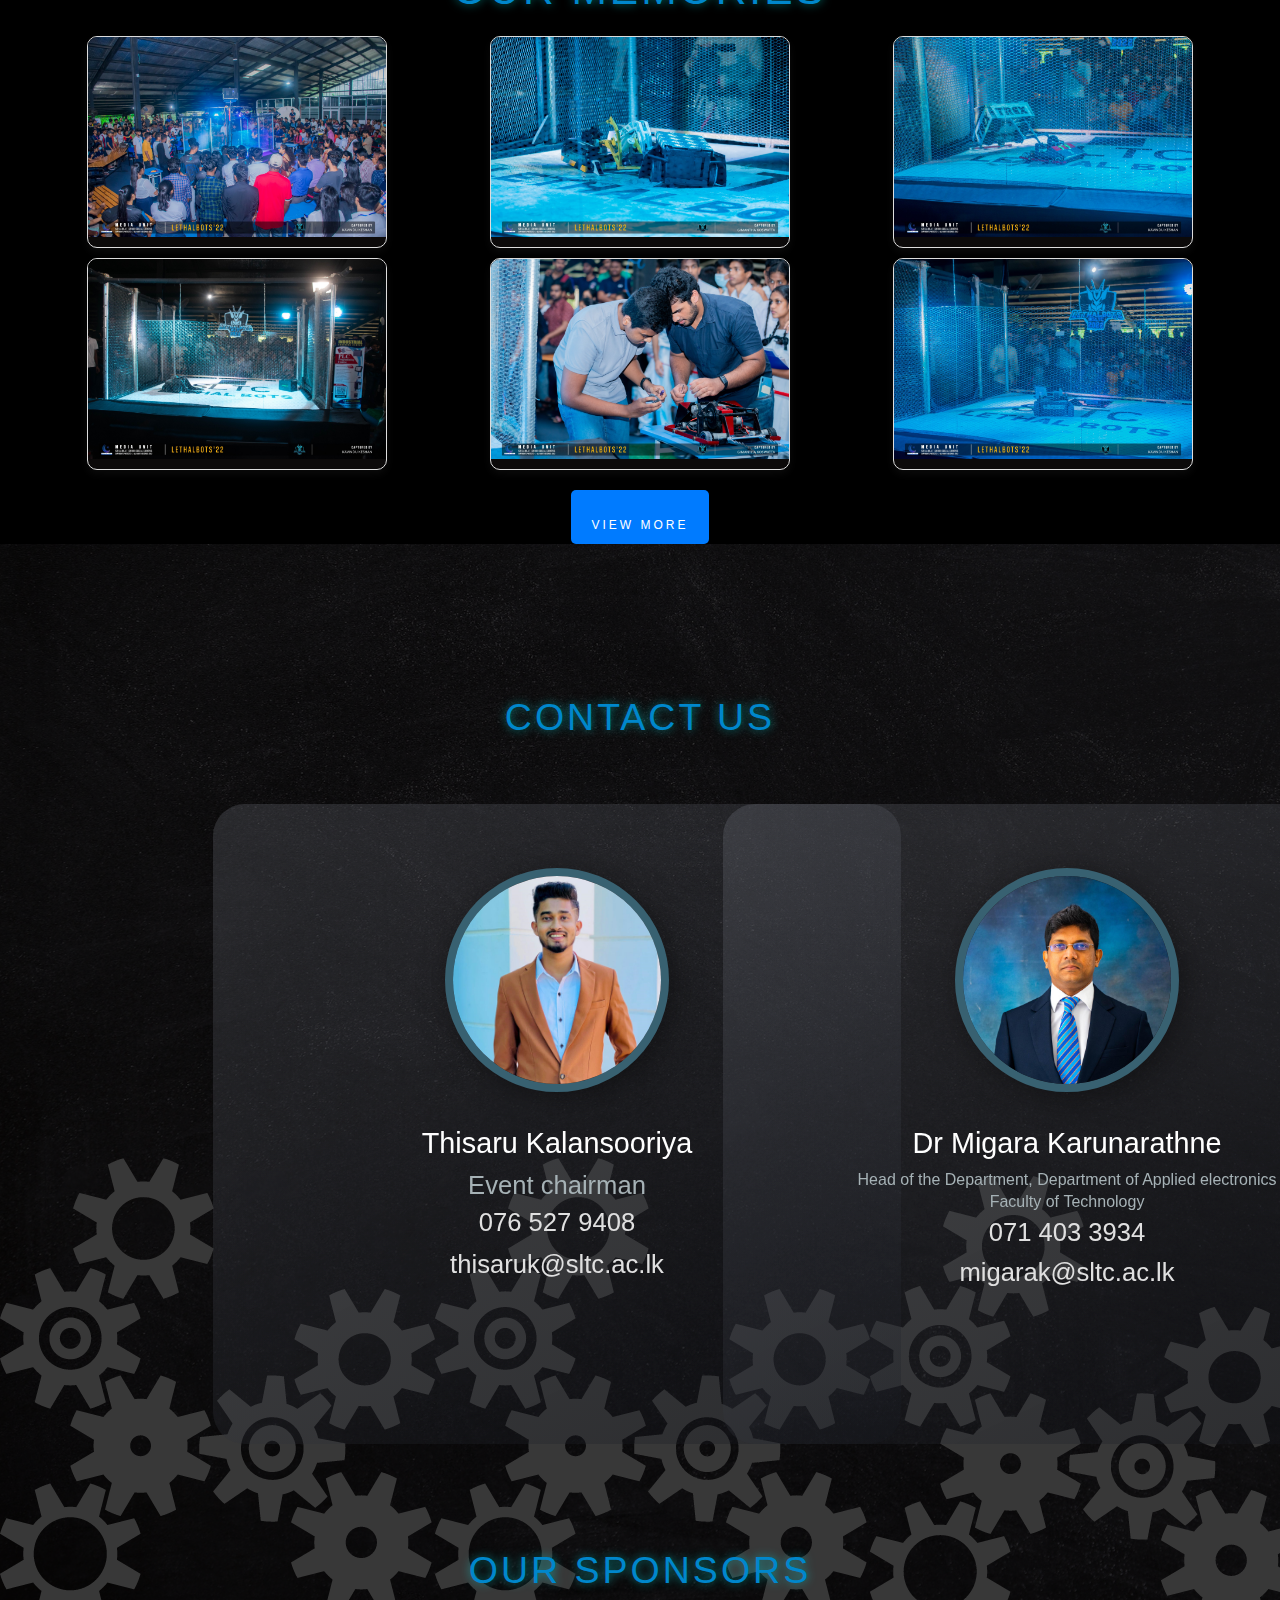
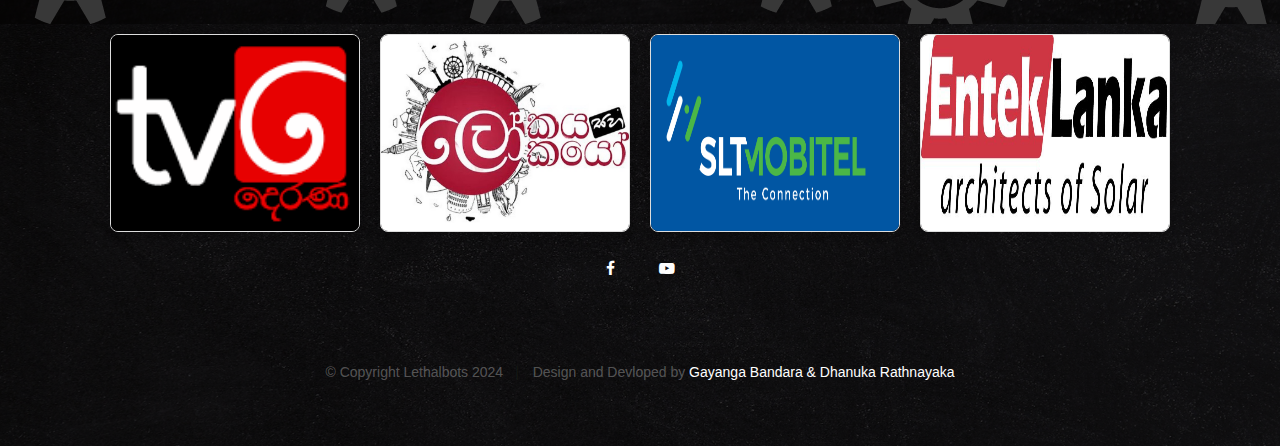
==== commit db6c7320: "Merge pull request #8 from DhanukaRathnayaka/main" ====
--- a/index.html
+++ b/index.html
@@ -190,7 +190,7 @@
         <div class="monoslider" style="
                 --width: 150px;
                 --height: 150px;
-                --quantity: 8;
+                --quantity: 9;
             ">
             <div class="mono">
                 <div class="monoitem" style="--position: 1">
@@ -216,6 +216,9 @@
                 </div>
                 <div class="monoitem" style="--position: 8">
                     <img src="images/sposnsor/sltlg.png" alt="" style="margin-top: -4px; height: 70px;" width="100px">
+
+                </div><div class="monoitem" style="--position: 9">
+                    <img src="images/sposnsor/vml.png" alt="" style="margin-top: -4px; height: 70px;" width="100px">
 
                 </div>
             </div>
@@ -338,7 +341,6 @@
             </div><br><br>
         </div>
     </section>
-   
 
     <!-- prize end --><!-- prize end --><!-- prize end -->
 
--- a/css/sponsor.css
+++ b/css/sponsor.css
@@ -0,0 +1,25 @@
+.sponsors {
+    text-align: center;
+    padding: 20px;
+}
+.sponsors h2 {
+    font-size: 24px;
+    margin-bottom: 20px;
+}
+.sponsors-images {
+    display: flex;
+    justify-content: center;
+    gap: 20px;
+    flex-wrap: wrap;
+}
+.sponsors-images img {
+    width: 250px;
+    height: auto;
+    border: 1px solid #ddd;
+    border-radius: 8px;
+    box-shadow: 0 4px 6px rgba(0, 0, 0, 0.1);
+    transition: transform 0.3s ease;
+}
+.sponsors-images img:hover {
+    transform: scale(1.1);
+}